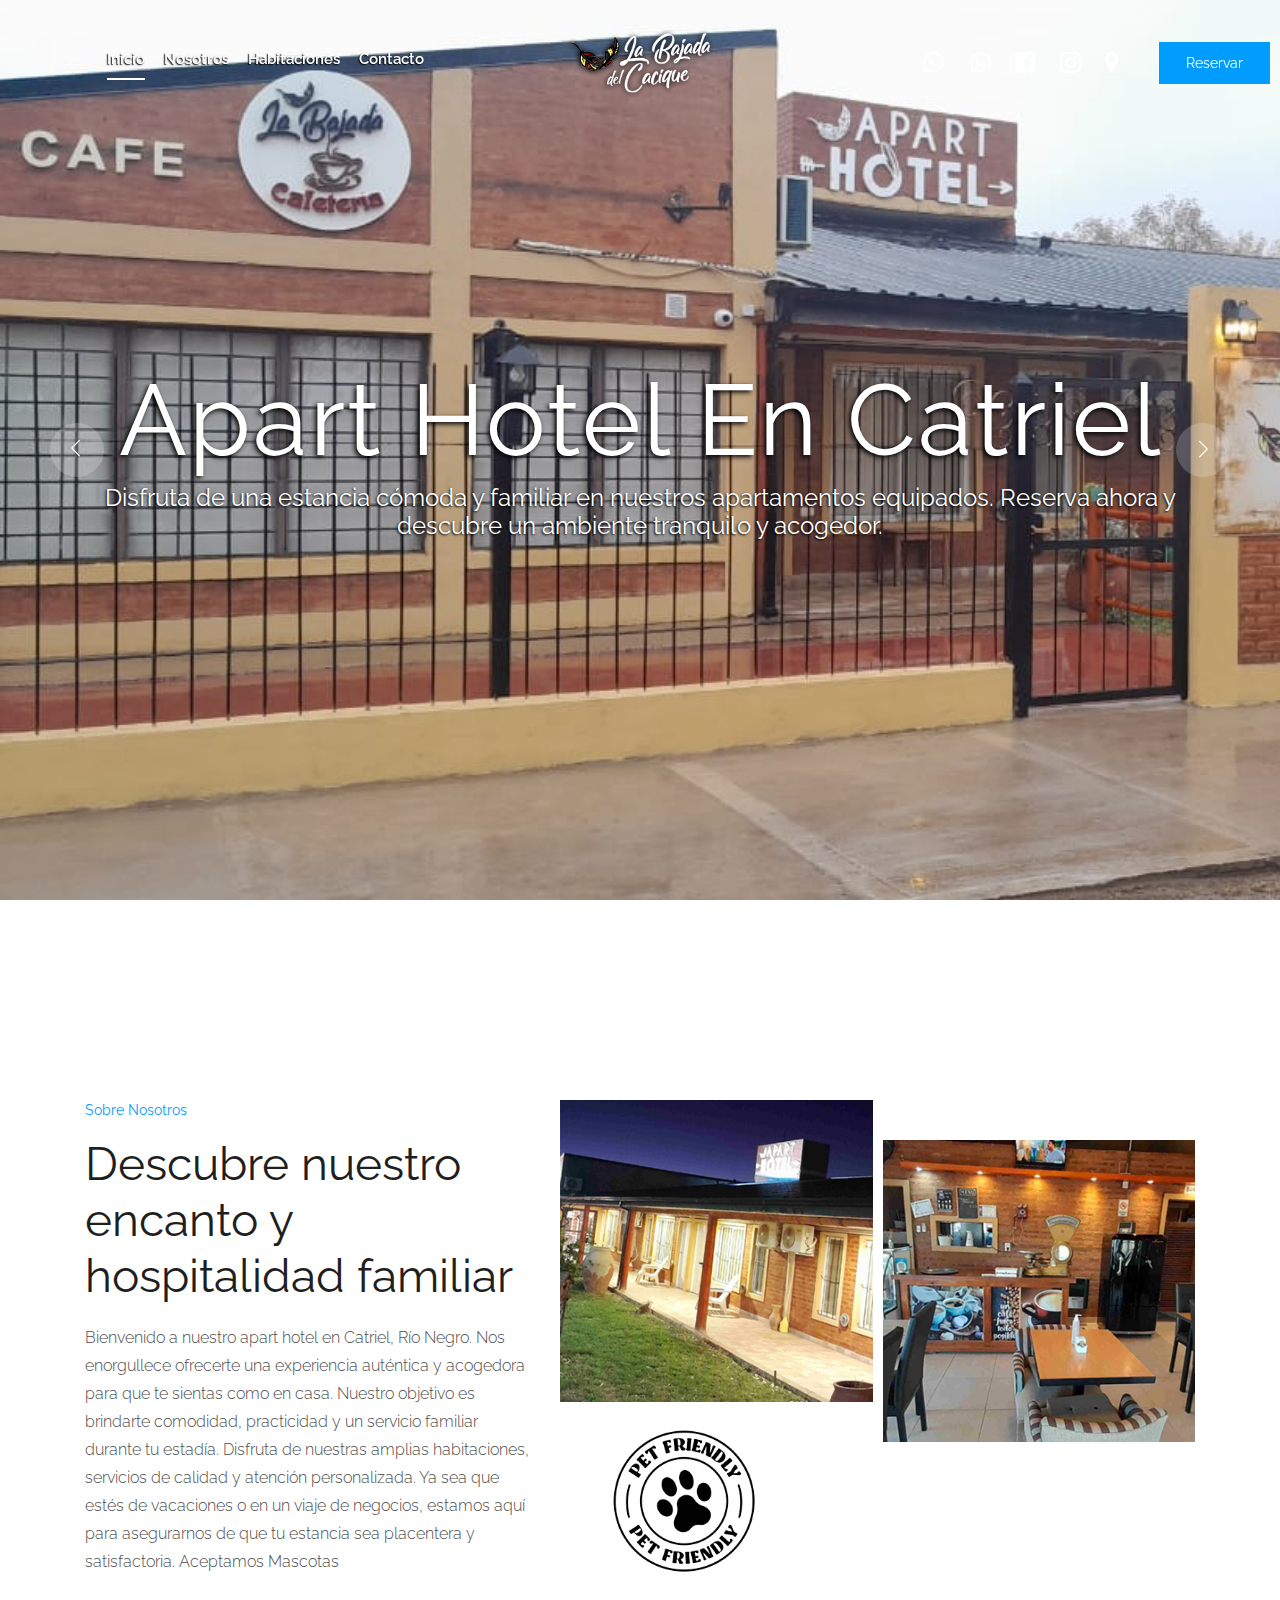
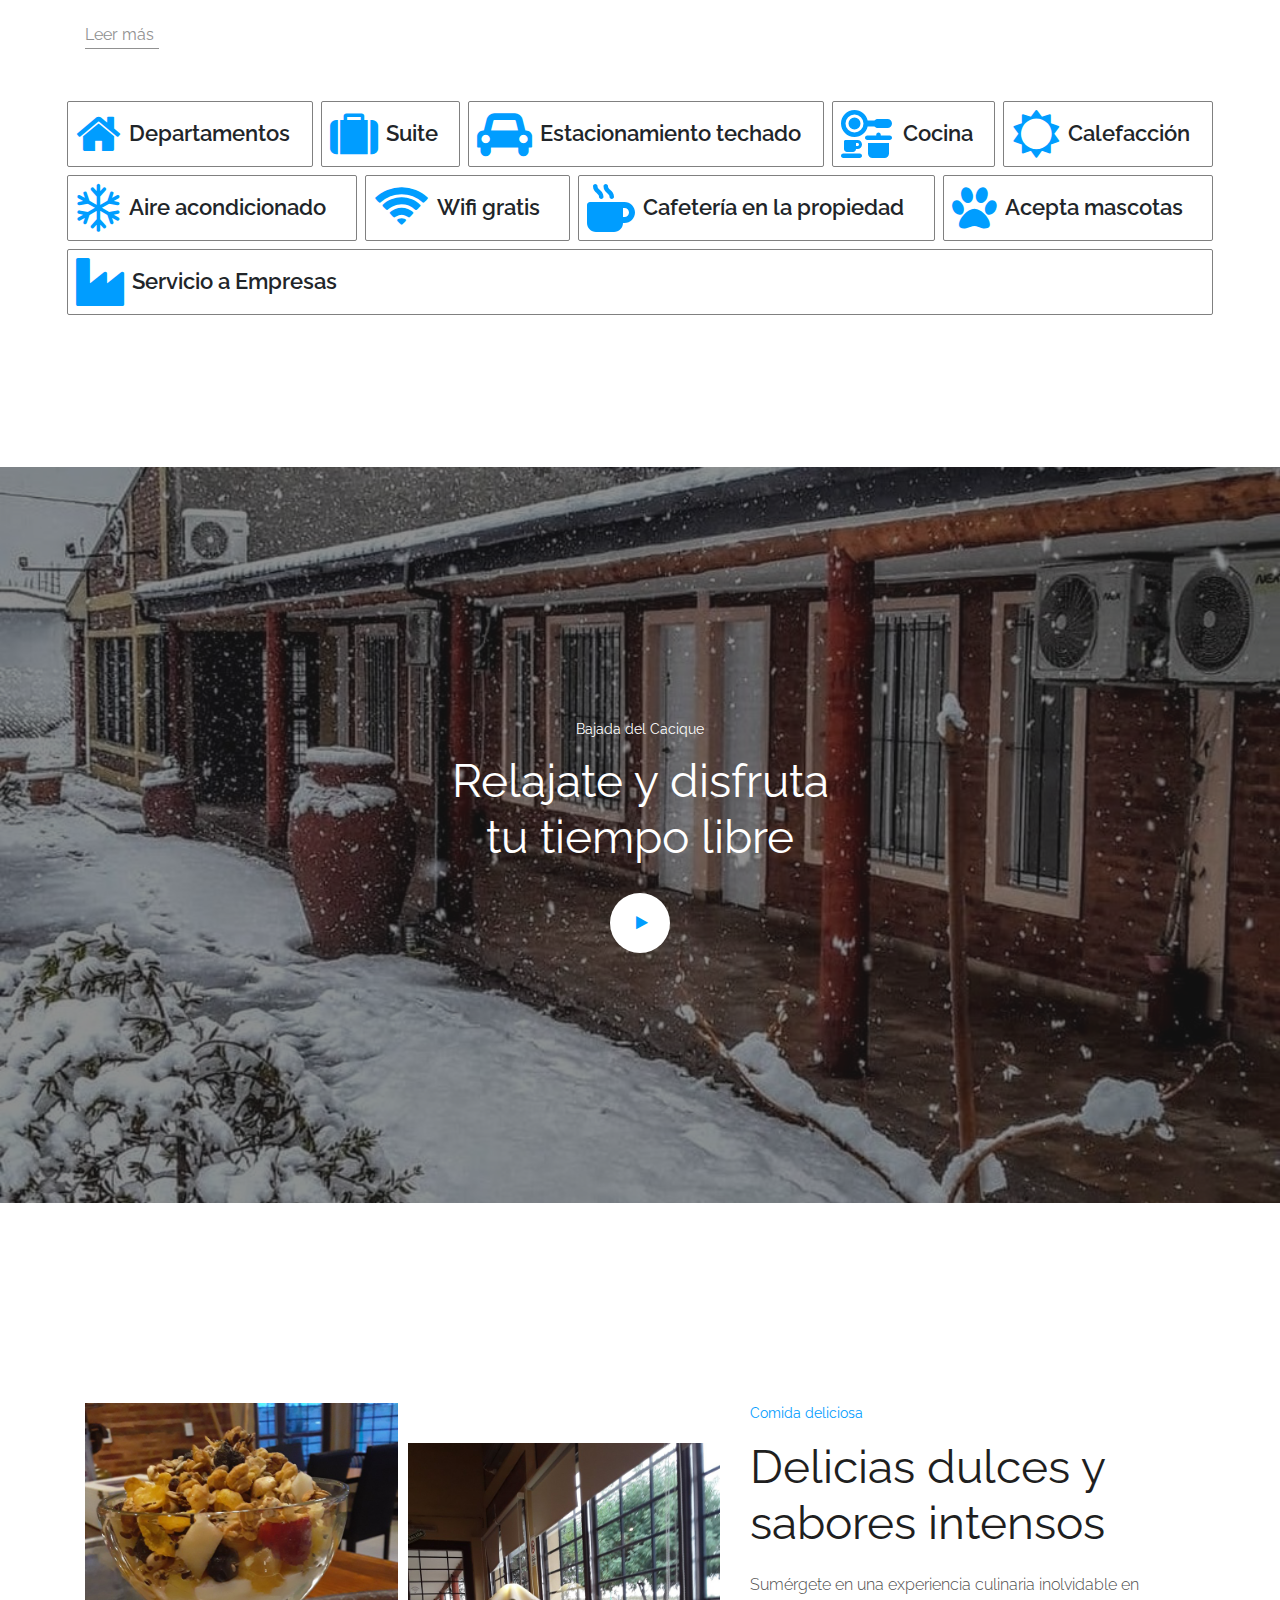
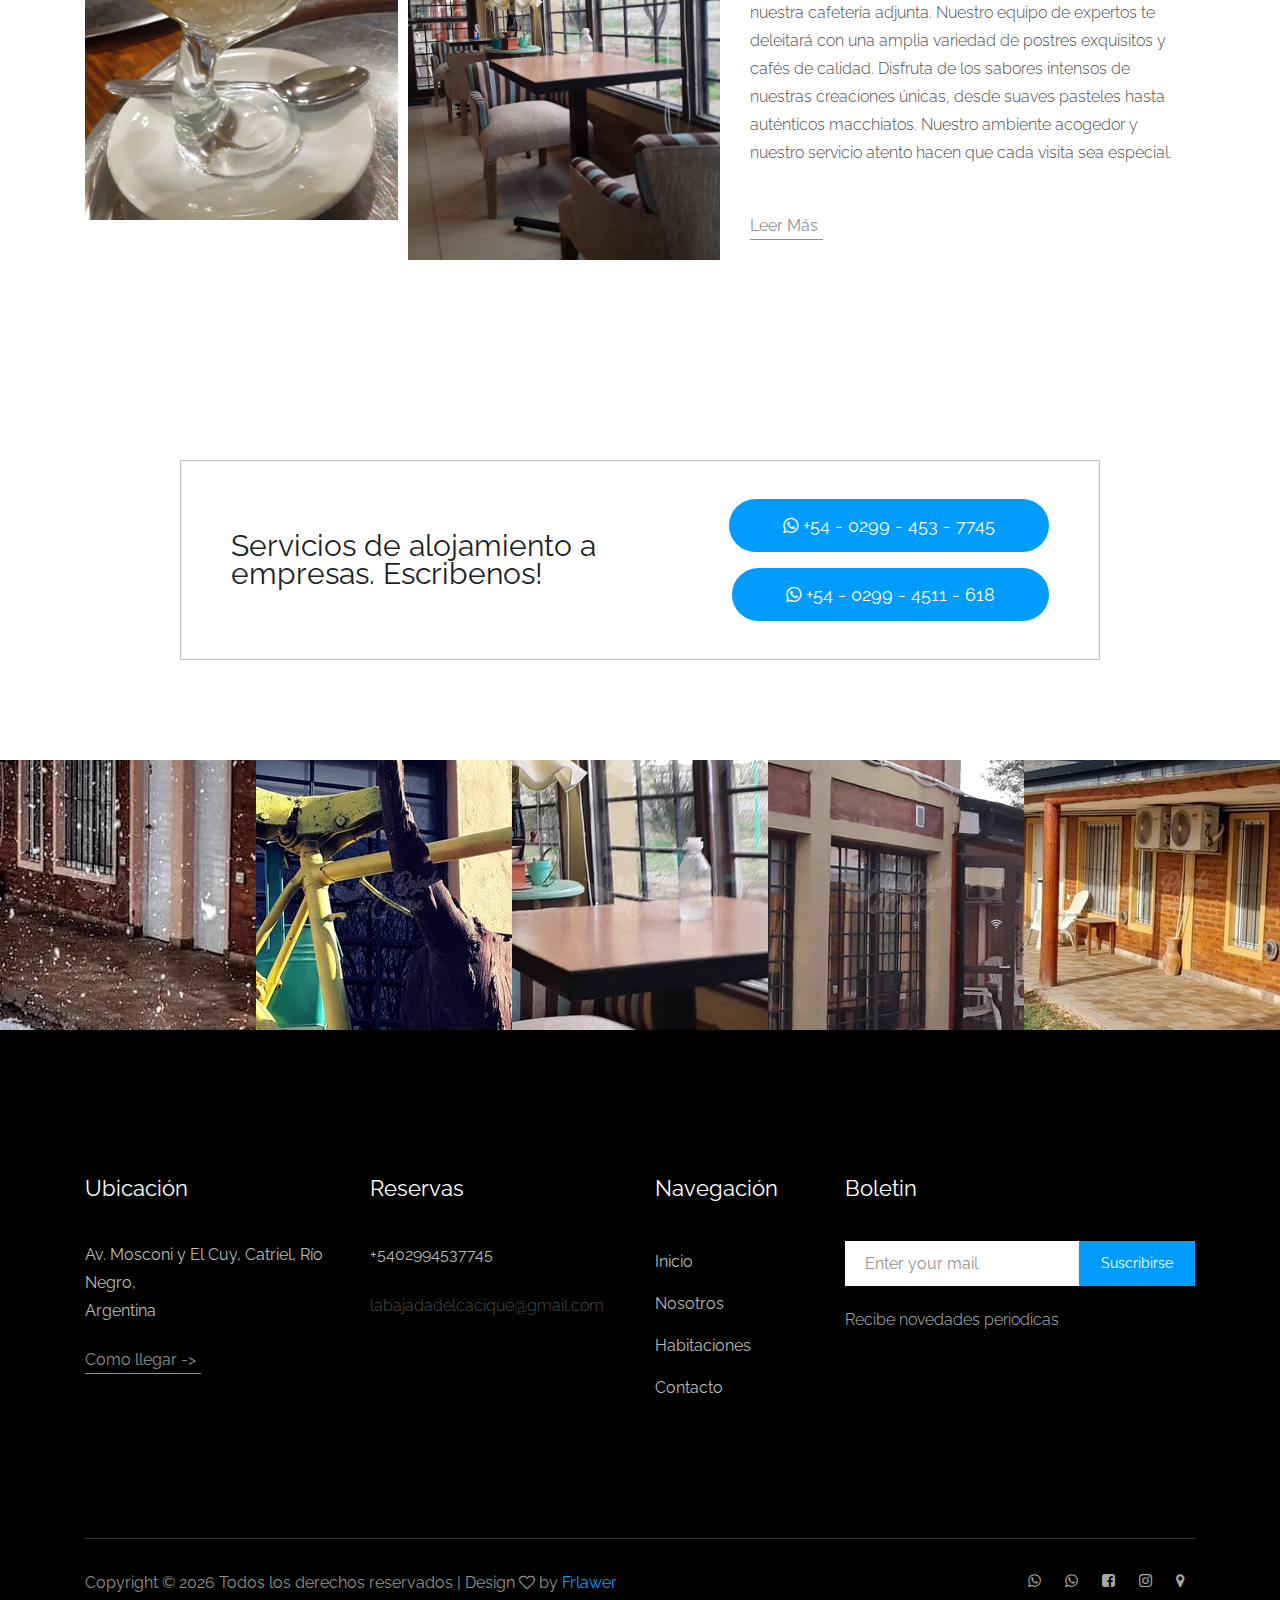
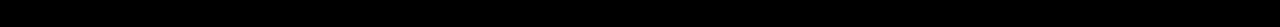
==== index.html @ a54441ac "init commit" ====
<!doctype html>
<html class="no-js" lang="es">

<head>
    <meta charset="utf-8">
    <meta http-equiv="x-ua-compatible" content="ie=edge">
    <title>La Bajada del Cacique</title>
    <meta name="description" content="">
    <meta name="viewport" content="width=device-width, initial-scale=1">

    <!-- <link rel="manifest" href="site.webmanifest"> -->
    <link rel="shortcut icon" type="image/x-icon" href="img/favicon.png">
    <!-- Place favicon.ico in the root directory -->

    <!-- CSS here -->
    <link rel="stylesheet" href="css/bootstrap.min.css">
    <link rel="stylesheet" href="css/owl.carousel.min.css">
    <link rel="stylesheet" href="css/magnific-popup.css">
    <link rel="stylesheet" href="css/font-awesome.min.css">
    <link rel="stylesheet" href="css/themify-icons.css">
    <link rel="stylesheet" href="css/nice-select.css">
    <link rel="stylesheet" href="css/flaticon.css">
    <link rel="stylesheet" href="css/gijgo.css">
    <link rel="stylesheet" href="css/animate.css">
    <link rel="stylesheet" href="css/slicknav.css">
    <link rel="stylesheet" href="css/style.css">
    <!-- <link rel="stylesheet" href="css/responsive.css"> -->
    <!-- Google tag (gtag.js) -->
    <script async src="https://www.googletagmanager.com/gtag/js?id=G-NXLYQQL9XX"></script>
    <script>window.dataLayer = window.dataLayer || []; function gtag() { dataLayer.push(arguments); } gtag('js', new Date()); gtag('config', 'G-NXLYQQL9XX');</script>
</head>

<body>
    <!--[if lte IE 9]>
            <p class="browserupgrade">You are using an <strong>outdated</strong> browser. Please <a href="https://browsehappy.com/">upgrade your browser</a> to improve your experience and security.</p>
        <![endif]-->

    <!-- header-start -->
    <header>
        <div class="header-area ">
            <div id="sticky-header" class="main-header-area">
                <div class="container-fluid p-0">
                    <div class="row align-items-center no-gutters">
                        <div class="col-xl-5 col-lg-6">
                            <div class="main-menu  d-none d-lg-block">
                                <nav>
                                    <ul id="navigation">
                                        <li><a class="active" href="index.html">Inicio</a></li>
                                        <!-- <li><a href="rooms.html">Habitaciones</a></li> -->
                                        <li><a href="nosotros.html">Nosotros</a></li>
                                        <li><a href="habitaciones.html" >Habitaciones</a></li>
                                        <!-- <li><a href="#">Novedades <i class="ti-angle-down"></i></a>
                                            <ul class="submenu">
                                                <li><a href="blog.html">blog</a></li>
                                                <li><a href="single-blog.html">single-blog</a></li>
                                            </ul>
                                        </li> -->
                                        <!-- <li><a href="#">Galeria <i class="ti-angle-down"></i></a>
                                            <ul class="submenu">
                                                <li><a href="elements.html">elements</a></li>
                                            </ul>
                                        </li> -->
                                        <li><a href="contact.html">Contacto</a></li>
                                    </ul>
                                </nav>
                            </div>
                        </div>
                        <div class="col-xl-2 col-lg-2">
                            <div class="logo-img">
                                <a href="index.html">
                                    <img src="img/logo-250.png" alt="" width="150px">
                                </a>
                            </div>
                        </div>
                        <div class="col-xl-5 col-lg-4 d-none d-lg-block">
                            <div class="book_room">
                                <div class="socail_links">
                                    <ul>
                                        <li>
                                            <a href="https://api.whatsapp.com/send?phone=5402994537745&text=Buenas necesito información para reservas."
                                                target="_blank">
                                                <i class="fa fa-whatsapp"></i>
                                            </a>
                                            <a href="https://api.whatsapp.com/send?phone=5402994511618&text=Buenas necesito información para reservas."
                                                target="_blank">
                                                <i class="fa fa-whatsapp"></i>
                                            </a>
                                        </li>
                                        <li>
                                            <a href="https://www.facebook.com/people/APART-HOTEL/100037219611343"
                                                target="_blank">
                                                <i class="fa fa-facebook-square"></i>
                                            </a>
                                        </li>
                                        <li>
                                            <a href="#">
                                                <i class="fa fa-instagram"></i>
                                            </a>
                                        </li>
                                        <li>
                                            <a href="https://goo.gl/maps/ieRozA7V4u4Zqa4Z6" target="_blank">
                                                <i class="fa fa-map-marker"></i>
                                            </a>
                                        </li>
                                    </ul>
                                </div>
                                <div class="book_btn d-none d-lg-block">
                                    <a href="https://api.whatsapp.com/send?phone=5402994537745&text=Buenas necesito información para reservas.">Reservar</a>
                                </div>
                            </div>
                        </div>
                        <div class="col-12">
                            <div class="mobile_menu d-block d-lg-none"></div>
                        </div>
                    </div>
                </div>
            </div>
        </div>
    </header>
    <!-- header-end -->

    <!-- slider_area_start -->
    <div class="slider_area">
        <div class="slider_active owl-carousel">
            <div class="single_slider d-flex align-items-center justify-content-center slider_bg_1">
                <div class="container">
                    <div class="row">
                        <div class="col-xl-12">
                            <div class="slider_text text-center">
                                <h3>Apart Hotel en Catriel</h3>
                                <p>Disfruta de una estancia cómoda y familiar en nuestros apartamentos equipados.
                                    Reserva ahora y descubre un ambiente tranquilo y acogedor.</p>
                            </div>
                        </div>
                    </div>
                </div>
            </div>
            <div class="single_slider  d-flex align-items-center justify-content-center slider_bg_2">
                <div class="container">
                    <div class="row">
                        <div class="col-xl-12">
                            <div class="slider_text text-center">
                                <h3>Cafetería Completa</h3>
                                <p>Relájate y disfruta en nuestra cafetería adjunta. Deliciosos sabores te esperan en un
                                    ambiente acogedor. ¡Ven y déjate consentir!</p>
                            </div>
                        </div>
                    </div>
                </div>
            </div>
            <div class="single_slider  d-flex align-items-center justify-content-center slider_bg_3">
                <div class="container">
                    <div class="row">
                        <div class="col-xl-12">
                            <div class="slider_text text-center">
                                <h3>Estacionamiento propio</h3>
                                <p>Mientras descansas, tu vehiculo descansa también. Tenemos cochera cubierta y segura !
                                </p>
                            </div>
                        </div>
                    </div>
                </div>
            </div>
        </div>
    </div>
    <!-- slider_area_end -->

    <!-- about_area_start -->
    <div class="about_area">
        <div class="container">
            <div class="row">
                <div class="col-xl-5 col-lg-5">
                    <div class="about_info">
                        <div class="section_title mb-20px">
                            <span>Sobre Nosotros</span>
                            <h3>Descubre nuestro encanto y hospitalidad familiar</h3>
                        </div>
                        <p>Bienvenido a nuestro apart hotel en Catriel, Río Negro. Nos enorgullece ofrecerte una
                            experiencia auténtica y acogedora para que te sientas como en casa. Nuestro objetivo es
                            brindarte comodidad, practicidad y un servicio familiar durante tu estadía. Disfruta de
                            nuestras amplias habitaciones, servicios de calidad y atención personalizada. Ya sea que
                            estés de vacaciones o en un viaje de negocios, estamos aquí para asegurarnos de que tu
                            estancia sea placentera y satisfactoria. Aceptamos Mascotas</p>
                        <a href="/nosotros.html" class="line-button">Leer más</a>
                    </div>
                </div>
                <div class="col-xl-7 col-lg-7">
                    <div class="about_thumb d-flex">
                        <div class="img_1">
                            <img src="img/extra/box-001.jpg" alt="">
                        </div>
                        <div class="img_2">
                            <img src="img/extra/box-002.jpg" alt="">
                        </div>
                        <div class="img_3">
                            <img src="img/extra/pet-friendly.png" alt="">
                        </div>
                    </div>
                </div>
            </div>
        </div>
        <div class="container-fluid">

            <div class="row items">

                <div class="item-cts">
                    <div class="icon">
                        <i class="fa fa-home"></i>
                    </div>
                    <div class="">
                        <span class="item-txt">Departamentos</span>
                    </div>
                </div>
                <div class="item-cts">
                    <div class="icon">
                        <i class="fa fa-suitcase"></i>
                    </div>
                    <div class="">
                        <span class="item-txt">Suite</span>
                    </div>
                </div>
                <div class="item-cts">
                    <div class="icon">
                        <i class="fa fa-car"></i>
                    </div>
                    <div class="">
                        <span class="item-txt">Estacionamiento techado</span>
                    </div>
                </div>
                <div class="item-cts">
                    <div class="icon">
                        <svg xmlns="http://www.w3.org/2000/svg" height="1em"
                            viewBox="0 0 576 512"><!--! Font Awesome Free 6.4.2 by @fontawesome - https://fontawesome.com License - https://fontawesome.com/license (Commercial License) Copyright 2023 Fonticons, Inc. -->
                            <style>
                                svg {
                                    fill: #009dff
                                }
                            </style>
                            <path
                                d="M240 144A96 96 0 1 0 48 144a96 96 0 1 0 192 0zm44.4 32C269.9 240.1 212.5 288 144 288C64.5 288 0 223.5 0 144S64.5 0 144 0c68.5 0 125.9 47.9 140.4 112h71.8c8.8-9.8 21.6-16 35.8-16H496c26.5 0 48 21.5 48 48s-21.5 48-48 48H392c-14.2 0-27-6.2-35.8-16H284.4zM144 80a64 64 0 1 1 0 128 64 64 0 1 1 0-128zM400 240c13.3 0 24 10.7 24 24v8h96c13.3 0 24 10.7 24 24s-10.7 24-24 24H280c-13.3 0-24-10.7-24-24s10.7-24 24-24h96v-8c0-13.3 10.7-24 24-24zM288 464V352H512V464c0 26.5-21.5 48-48 48H336c-26.5 0-48-21.5-48-48zM48 320h80 16 32c26.5 0 48 21.5 48 48s-21.5 48-48 48H160c0 17.7-14.3 32-32 32H64c-17.7 0-32-14.3-32-32V336c0-8.8 7.2-16 16-16zm128 64c8.8 0 16-7.2 16-16s-7.2-16-16-16H160v32h16zM24 464H200c13.3 0 24 10.7 24 24s-10.7 24-24 24H24c-13.3 0-24-10.7-24-24s10.7-24 24-24z" />
                        </svg>
                    </div>
                    <div class="">
                        <span class="item-txt">Cocina</span>
                    </div>
                </div>
                <div class="item-cts">
                    <div class="icon">
                        <i class="fa fa-sun-o"></i>
                    </div>
                    <div class="">
                        <span class="item-txt">Calefacción</span>
                    </div>
                </div>
                <div class="item-cts">
                    <div class="icon">
                        <i class="fa fa-snowflake-o"></i>
                    </div>
                    <div class="">
                        <span class="item-txt">Aire acondicionado</span>
                    </div>
                </div>
                <div class="item-cts">
                    <div class="icon">
                        <i class="fa fa-wifi"></i>
                    </div>
                    <div class="">
                        <span class="item-txt">Wifi gratis
                        </span>
                    </div>
                </div>
                <div class="item-cts">
                    <div class="icon">
                        <svg xmlns="http://www.w3.org/2000/svg" height="1em"
                            viewBox="0 0 512 512"><!--! Font Awesome Free 6.4.2 by @fontawesome - https://fontawesome.com License - https://fontawesome.com/license (Commercial License) Copyright 2023 Fonticons, Inc. -->
                            <path
                                d="M88 0C74.7 0 64 10.7 64 24c0 38.9 23.4 59.4 39.1 73.1l1.1 1C120.5 112.3 128 119.9 128 136c0 13.3 10.7 24 24 24s24-10.7 24-24c0-38.9-23.4-59.4-39.1-73.1l-1.1-1C119.5 47.7 112 40.1 112 24c0-13.3-10.7-24-24-24zM32 192c-17.7 0-32 14.3-32 32V416c0 53 43 96 96 96H288c53 0 96-43 96-96h16c61.9 0 112-50.1 112-112s-50.1-112-112-112H352 32zm352 64h16c26.5 0 48 21.5 48 48s-21.5 48-48 48H384V256zM224 24c0-13.3-10.7-24-24-24s-24 10.7-24 24c0 38.9 23.4 59.4 39.1 73.1l1.1 1C232.5 112.3 240 119.9 240 136c0 13.3 10.7 24 24 24s24-10.7 24-24c0-38.9-23.4-59.4-39.1-73.1l-1.1-1C231.5 47.7 224 40.1 224 24z" />
                        </svg>
                    </div>
                    <div class="">
                        <span class="item-txt">Cafetería en la propiedad</span>
                    </div>
                </div>
                <div class="item-cts">
                    <div class="icon">
                        <i class="fa fa-paw"></i>
                    </div>
                    <div class="">
                        <span class="item-txt">Acepta mascotas</span>
                    </div>
                </div>
                <div class="item-cts">
                    <div class="icon">
                        <i class="fa fa-industry"></i>
                    </div>
                    <div class="">
                        <span class="item-txt">Servicio a Empresas</span>
                    </div>
                </div>
            </div>
        </div>
    </div>
    <!-- about_area_end -->


    <!-- video_area_start -->
    <div class="video_area video_bg overlay">
        <div class="video_area_inner text-center">
            <span>Bajada del Cacique</span>
            <h3>Relajate y disfruta <br>
                tu tiempo libre </h3>
            <a href="https://bit.ly/labajadadelcacique" class="video_btn popup-video">
                <i class="fa fa-play"></i>
            </a>
        </div>
    </div>
    <!-- video_area_end -->

    <!-- about_area_start -->
    <div class="about_area">
        <div class="container">
            <div class="row">
                <div class="col-xl-7 col-lg-7">
                    <div class="about_thumb2 d-flex">
                        <div class="img_1">
                            <img src="img/extra/img-fb004.jpg" alt="">
                        </div>
                        <div class="img_2">
                            <img src="img/extra/img-fb003.jpg" alt="">
                        </div>
                    </div>
                </div>
                <div class="col-xl-5 col-lg-5">
                    <div class="about_info">
                        <div class="section_title mb-20px">
                            <span>Comida deliciosa</span>
                            <h3>Delicias dulces y sabores intensos</h3>
                        </div>
                        <p>Sumérgete en una experiencia culinaria inolvidable en nuestra cafetería adjunta. Nuestro
                            equipo de expertos te deleitará con una amplia variedad de postres exquisitos y cafés de
                            calidad. Disfruta de los sabores intensos de nuestras creaciones únicas, desde suaves
                            pasteles hasta auténticos macchiatos. Nuestro ambiente acogedor y nuestro servicio atento
                            hacen que cada visita sea especial.</p>
                        <a href="#" class="line-button">Leer Más</a>
                    </div>
                </div>
            </div>
        </div>
    </div>
    <!-- about_area_end -->

    <!-- offers_area_start 
    <div class="offers_area">
        <div class="container">
            <div class="row">
                <div class="col-xl-12">
                    <div class="section_title text-center mb-100">
                        <span>Solicita tu reserva</span>
                        <h3>Consultar por descuentos</h3>
                    </div>
                </div>
            </div>
            <div class="row">
                <div class="col-xl-4 col-md-4">
                    <div class="single_offers">
                        <div class="about_thumb">
                            <img src="img/extra/box-001.jpg" alt="">
                        </div>
                        <h3>Up to 35% savings on Club <br>
                            rooms and Suites</h3>
                        <ul>
                            <li>Luxaries condition</li>
                            <li>3 Adults & 2 Children size</li>
                            <li>Sea view side</li>
                        </ul>
                        <a href="#" class="book_now">book now</a>
                    </div>
                </div>
                <div class="col-xl-4 col-md-4">
                    <div class="single_offers">
                        <div class="about_thumb">
                            <img src="img/extra/box-002.jpg" alt="">
                        </div>
                        <h3>Up to 35% savings on Club <br>
                            rooms and Suites</h3>
                        <ul>
                            <li>Luxaries condition</li>
                            <li>3 Adults & 2 Children size</li>
                            <li>Sea view side</li>
                        </ul>
                        <a href="#" class="book_now">book now</a>
                    </div>
                </div>
                <div class="col-xl-4 col-md-4">
                    <div class="single_offers">
                        <div class="about_thumb">
                            <img src="img/extra/box-003.jpg" alt="">
                        </div>
                        <h3>Up to 35% savings on Club <br>
                            rooms and Suites</h3>
                        <ul>
                            <li>Luxaries condition</li>
                            <li>3 Adults & 2 Children size</li>
                            <li>Sea view side</li>
                        </ul>
                        <a href="#" class="book_now">book now</a>
                    </div>
                </div>
            </div>
        </div>
    </div>
    offers_area_end
    
    features_room_startt
    <div class="features_room">
        <div class="container">
            <div class="row">
                <div class="col-xl-12">
                    <div class="section_title text-center mb-100">
                        <span>Habitaciones</span>
                        <h3>Elige una habitación</h3>
                    </div>
                </div>
            </div>
        </div>
        <div class="rooms_here">
            <div class="single_rooms">
                <div class="room_thumb">
                    <img src="img\full\img-suites-018.jpg" alt="">
                    <div class="room_heading d-flex justify-content-between align-items-center">
                        <div class="room_heading_inner">
                            <span>From $250/night</span>
                            <h3>Superior Room</h3>
                        </div>
                        <a href="#" class="line-button">book now</a>
                    </div>
                </div>
            </div>
            <div class="single_rooms">
                <div class="room_thumb">
                    <img src="img\full\img-suites-018.jpg" alt="">
                    <div class="room_heading d-flex justify-content-between align-items-center">
                        <div class="room_heading_inner">
                            <span>From $250/night</span>
                            <h3>Deluxe Room</h3>
                        </div>
                        <a href="#" class="line-button">book now</a>
                    </div>
                </div>
            </div>
            <div class="single_rooms">
                <div class="room_thumb">
                    <img src="img\full\img-suites-018.jpg" alt="">
                    <div class="room_heading d-flex justify-content-between align-items-center">
                        <div class="room_heading_inner">
                            <span>From $250/night</span>
                            <h3>Signature Room</h3>
                        </div>
                        <a href="#" class="line-button">book now</a>
                    </div>
                </div>
            </div>
            <div class="single_rooms">
                <div class="room_thumb">
                    <img src="img\full\img-suites-018.jpg" alt="">
                    <div class="room_heading d-flex justify-content-between align-items-center">
                        <div class="room_heading_inner">
                            <span>From $250/night</span>
                            <h3>Couple Room</h3>
                        </div>
                        <a href="#" class="line-button">book now</a>
                    </div>
                </div>
            </div>
        </div>
    </div>
     features_room_end -->

    <!-- forQuery_start -->
    <div class="forQuery">
        <div class="container">
            <div class="row">
                <div class="col-xl-10 offset-xl-1 col-md-12">
                    <div class="Query_border">
                        <div class="row align-items-center justify-content-center">
                            <div class="col-xl-6 col-md-6">
                                <div class="Query_text">
                                    <p>Servicios de alojamiento a empresas. Escribenos!</p>
                                </div>
                            </div>
                            <div class="col-xl-6 col-md-6">
                                <div class="phone_num">
                                    <a href="https://api.whatsapp.com/send?phone=5402994537745&text=Buenas necesito información para reservas."
                                        target="_blank">
                                        <i class="fa fa-whatsapp"></i>
                                        <span class="mobile_no">+54 - 0299 - 453 - 7745</span>
                                    </a>
                                </div>
                                <div class="phone_num mt-3">
                                    <a href="https://api.whatsapp.com/send?phone=5402994511618&text=Buenas necesito información para reservas."
                                        target="_blank">
                                        <i class="fa fa-whatsapp"></i>
                                        <span class="mobile_no">+54 - 0299 - 4511 - 618</span>
                                    </a>
                                </div>
                            </div>
                        </div>
                    </div>
                </div>
            </div>
        </div>
    </div>
    <!-- forQuery_end-->

    <!-- instragram_area_start -->
    <div class="instragram_area">
        <div class="single_instagram">
            <img src="img/extra/img-fb001.jpg" alt="">
            <div class="ovrelay">
                <a href="#">
                    <i class="fa fa-instagram"></i>
                </a>
            </div>
        </div>
        <div class="single_instagram">
            <img src="img/extra/img-fb002.jpg" alt="">
            <div class="ovrelay">
                <a href="#">
                    <i class="fa fa-instagram"></i>
                </a>
            </div>
        </div>
        <div class="single_instagram">
            <img src="img/extra/img-fb003.jpg" alt="">
            <div class="ovrelay">
                <a href="#">
                    <i class="fa fa-instagram"></i>
                </a>
            </div>
        </div>
        <div class="single_instagram">
            <img src="img/extra/img-fb011.jpg" alt="">
            <div class="ovrelay">
                <a href="#">
                    <i class="fa fa-instagram"></i>
                </a>
            </div>
        </div>
        <div class="single_instagram">
            <img src="img/extra/img-fb020.jpg" alt="">
            <div class="ovrelay">
                <a href="#">
                    <i class="fa fa-instagram"></i>
                </a>
            </div>
        </div>
    </div>
    <!-- instragram_area_end -->

    <!-- footer -->
    <footer class="footer">
        <div class="footer_top">
            <div class="container">
                <div class="row">
                    <div class="col-xl-3 col-md-6 col-lg-3">
                        <div class="footer_widget">
                            <h3 class="footer_title">
                                Ubicación
                            </h3>
                            <p class="footer_text"> Av. Mosconi y El Cuy, Catriel, Río Negro, <br>
                                Argentina</p>
                            <a href="https://goo.gl/maps/ieRozA7V4u4Zqa4Z6" class="line-button">Como llegar -></a>
                        </div>
                    </div>
                    <div class="col-xl-3 col-md-6 col-lg-3">
                        <div class="footer_widget">
                            <h3 class="footer_title">
                                Reservas
                            </h3>
                            <p class="footer_text">+5402994537745</p>
                            <p>labajadadelcacique@gmail.com</p>
                        </div>
                    </div>
                    <div class="col-xl-2 col-md-6 col-lg-2">
                        <div class="footer_widget">
                            <h3 class="footer_title">
                                Navegación
                            </h3>
                            <ul>
                                <li><a href="/">Inicio</a></li>
                                <li><a href="/nosotros.html">Nosotros</a></li>
                                <li><a href="/habitaciones.html">Habitaciones</a></li>
                                <li><a href="/contact.html">Contacto</a></li>
                            </ul>
                        </div>
                    </div>
                    <div class="col-xl-4 col-md-6 col-lg-4">
                        <div class="footer_widget">
                            <h3 class="footer_title">
                                Boletin
                            </h3>
                            <form action="#" class="newsletter_form">
                                <input type="text" placeholder="Enter your mail">
                                <button type="submit">Suscribirse</button>
                            </form>
                            <p class="newsletter_text">Recibe novedades periodicas</p>
                        </div>
                    </div>
                </div>
            </div>
        </div>
        <div class="copy-right_text">
            <div class="container">
                <div class="footer_border"></div>
                <div class="row">
                    <div class="col-xl-8 col-md-7 col-lg-9">
                        <p class="copy_right">
                            <!-- Link back to Colorlib can't be removed. Template is licensed under CC BY 3.0. -->
                            Copyright &copy;
                            <script>document.write(new Date().getFullYear());</script> Todos los derechos reservados |
                            Design <i class="fa fa-heart-o" aria-hidden="true"></i> by <a href="http://frlawer.com.ar"
                                target="_blank">Frlawer</a>
                            <!-- Link back to Colorlib can't be removed. Template is licensed under CC BY 3.0. -->
                    </div>
                    <div class="col-xl-4 col-md-5 col-lg-3">
                        <div class="socail_links">
                            <ul>
                                <li>
                                    <a href="https://api.whatsapp.com/send?phone=5402994537745&text=Buenas necesito información para reservas."
                                        target="_blank">
                                        <i class="fa fa-whatsapp"></i>
                                    </a>
                                    <a href="https://api.whatsapp.com/send?phone=5402994511618&text=Buenas necesito información para reservas."
                                        target="_blank">
                                        <i class="fa fa-whatsapp"></i>
                                    </a>

                                </li>
                                <li>
                                    <a href="https://www.facebook.com/people/APART-HOTEL/100037219611343">
                                        <i class="fa fa-facebook-square"></i>
                                    </a>
                                </li>
                                <li>
                                    <a href="#">
                                        <i class="fa fa-instagram"></i>
                                    </a>
                                </li>
                                <li>
                                    <a href="https://goo.gl/maps/ieRozA7V4u4Zqa4Z6" target="_blank">
                                        <i class="fa fa-map-marker"></i>
                                    </a>
                                </li>
                            </ul>
                        </div>
                    </div>
                </div>
            </div>
        </div>
    </footer>

    <!-- link that opens popup -->

    <!-- JS here -->
    <script src="js/vendor/modernizr-3.5.0.min.js"></script>
    <script src="js/vendor/jquery-1.12.4.min.js"></script>
    <script src="js/popper.min.js"></script>
    <script src="js/bootstrap.min.js"></script>
    <script src="js/owl.carousel.min.js"></script>
    <script src="js/isotope.pkgd.min.js"></script>
    <script src="js/ajax-form.js"></script>
    <script src="js/waypoints.min.js"></script>
    <script src="js/jquery.counterup.min.js"></script>
    <script src="js/imagesloaded.pkgd.min.js"></script>
    <script src="js/scrollIt.js"></script>
    <script src="js/jquery.scrollUp.min.js"></script>
    <script src="js/wow.min.js"></script>
    <script src="js/nice-select.min.js"></script>
    <script src="js/jquery.slicknav.min.js"></script>
    <script src="js/jquery.magnific-popup.min.js"></script>
    <script src="js/plugins.js"></script>
    <script src="js/gijgo.min.js"></script>

    <!--contact js-->
    <script src="js/contact.js"></script>
    <script src="js/jquery.ajaxchimp.min.js"></script>
    <script src="js/jquery.form.js"></script>
    <script src="js/jquery.validate.min.js"></script>
    <script src="js/mail-script.js"></script>

    <script src="js/main.js"></script>
    <script>
        $('#datepicker').datepicker({
            iconsLibrary: 'fontawesome',
            icons: {
                rightIcon: '<span class="fa fa-caret-down"></span>'
            }
        });
        $('#datepicker2').datepicker({
            iconsLibrary: 'fontawesome',
            icons: {
                rightIcon: '<span class="fa fa-caret-down"></span>'
            }

        });
    </script>



</body>

</html>
---- css/themify-icons.css ----
@font-face {
	font-family: 'themify';
	src:url('../fonts/themify.eot?-fvbane');
	src:url('../fonts/themify.eot?#iefix-fvbane') format('embedded-opentype'),
		url('../fonts/themify.woff?-fvbane') format('woff'),
		url('../fonts/themify.ttf?-fvbane') format('truetype'),
		url('../fonts/themify.svg?-fvbane#themify') format('svg');
	font-weight: normal;
	font-style: normal;
}

[class^="ti-"], [class*=" ti-"] {
	font-family: 'themify';
	/* speak: none; */
	font-style: normal;
	font-weight: normal;
	font-variant: normal;
	text-transform: none;
	line-height: 1;

	/* Better Font Rendering =========== */
	-webkit-font-smoothing: antialiased;
	-moz-osx-font-smoothing: grayscale;
}

.ti-wand:before {
	content: "\e600";
}
.ti-volume:before {
	content: "\e601";
}
.ti-user:before {
	content: "\e602";
}
.ti-unlock:before {
	content: "\e603";
}
.ti-unlink:before {
	content: "\e604";
}
.ti-trash:before {
	content: "\e605";
}
.ti-thought:before {
	content: "\e606";
}
.ti-target:before {
	content: "\e607";
}
.ti-tag:before {
	content: "\e608";
}
.ti-tablet:before {
	content: "\e609";
}
.ti-star:before {
	content: "\e60a";
}
.ti-spray:before {
	content: "\e60b";
}
.ti-signal:before {
	content: "\e60c";
}
.ti-shopping-cart:before {
	content: "\e60d";
}
.ti-shopping-cart-full:before {
	content: "\e60e";
}
.ti-settings:before {
	content: "\e60f";
}
.ti-search:before {
	content: "\e610";
}
.ti-zoom-in:before {
	content: "\e611";
}
.ti-zoom-out:before {
	content: "\e612";
}
.ti-cut:before {
	content: "\e613";
}
.ti-ruler:before {
	content: "\e614";
}
.ti-ruler-pencil:before {
	content: "\e615";
}
.ti-ruler-alt:before {
	content: "\e616";
}
.ti-bookmark:before {
	content: "\e617";
}
.ti-bookmark-alt:before {
	content: "\e618";
}
.ti-reload:before {
	content: "\e619";
}
.ti-plus:before {
	content: "\e61a";
}
.ti-pin:before {
	content: "\e61b";
}
.ti-pencil:before {
	content: "\e61c";
}
.ti-pencil-alt:before {
	content: "\e61d";
}
.ti-paint-roller:before {
	content: "\e61e";
}
.ti-paint-bucket:before {
	content: "\e61f";
}
.ti-na:before {
	content: "\e620";
}
.ti-mobile:before {
	content: "\e621";
}
.ti-minus:before {
	content: "\e622";
}
.ti-medall:before {
	content: "\e623";
}
.ti-medall-alt:before {
	content: "\e624";
}
.ti-marker:before {
	content: "\e625";
}
.ti-marker-alt:before {
	content: "\e626";
}
.ti-arrow-up:before {
	content: "\e627";
}
.ti-arrow-right:before {
	content: "\e628";
}
.ti-arrow-left:before {
	content: "\e629";
}
.ti-arrow-down:before {
	content: "\e62a";
}
.ti-lock:before {
	content: "\e62b";
}
.ti-location-arrow:before {
	content: "\e62c";
}
.ti-link:before {
	content: "\e62d";
}
.ti-layout:before {
	content: "\e62e";
}
.ti-layers:before {
	content: "\e62f";
}
.ti-layers-alt:before {
	content: "\e630";
}
.ti-key:before {
	content: "\e631";
}
.ti-import:before {
	content: "\e632";
}
.ti-image:before {
	content: "\e633";
}
.ti-heart:before {
	content: "\e634";
}
.ti-heart-broken:before {
	content: "\e635";
}
.ti-hand-stop:before {
	content: "\e636";
}
.ti-hand-open:before {
	content: "\e637";
}
.ti-hand-drag:before {
	content: "\e638";
}
.ti-folder:before {
	content: "\e639";
}
.ti-flag:before {
	content: "\e63a";
}
.ti-flag-alt:before {
	content: "\e63b";
}
.ti-flag-alt-2:before {
	content: "\e63c";
}
.ti-eye:before {
	content: "\e63d";
}
.ti-export:before {
	content: "\e63e";
}
.ti-exchange-vertical:before {
	content: "\e63f";
}
.ti-desktop:before {
	content: "\e640";
}
.ti-cup:before {
	content: "\e641";
}
.ti-crown:before {
	content: "\e642";
}
.ti-comments:before {
	content: "\e643";
}
.ti-comment:before {
	content: "\e644";
}
.ti-comment-alt:before {
	content: "\e645";
}
.ti-close:before {
	content: "\e646";
}
.ti-clip:before {
	content: "\e647";
}
.ti-angle-up:before {
	content: "\e648";
}
.ti-angle-right:before {
	content: "\e649";
}
.ti-angle-left:before {
	content: "\e64a";
}
.ti-angle-down:before {
	content: "\e64b";
}
.ti-check:before {
	content: "\e64c";
}
.ti-check-box:before {
	content: "\e64d";
}
.ti-camera:before {
	content: "\e64e";
}
.ti-announcement:before {
	content: "\e64f";
}
.ti-brush:before {
	content: "\e650";
}
.ti-briefcase:before {
	content: "\e651";
}
.ti-bolt:before {
	content: "\e652";
}
.ti-bolt-alt:before {
	content: "\e653";
}
.ti-blackboard:before {
	content: "\e654";
}
.ti-bag:before {
	content: "\e655";
}
.ti-move:before {
	content: "\e656";
}
.ti-arrows-vertical:before {
	content: "\e657";
}
.ti-arrows-horizontal:before {
	content: "\e658";
}
.ti-fullscreen:before {
	content: "\e659";
}
.ti-arrow-top-right:before {
	content: "\e65a";
}
.ti-arrow-top-left:before {
	content: "\e65b";
}
.ti-arrow-circle-up:before {
	content: "\e65c";
}
.ti-arrow-circle-right:before {
	content: "\e65d";
}
.ti-arrow-circle-left:before {
	content: "\e65e";
}
.ti-arrow-circle-down:before {
	content: "\e65f";
}
.ti-angle-double-up:before {
	content: "\e660";
}
.ti-angle-double-right:before {
	content: "\e661";
}
.ti-angle-double-left:before {
	content: "\e662";
}
.ti-angle-double-down:before {
	content: "\e663";
}
.ti-zip:before {
	content: "\e664";
}
.ti-world:before {
	content: "\e665";
}
.ti-wheelchair:before {
	content: "\e666";
}
.ti-view-list:before {
	content: "\e667";
}
.ti-view-list-alt:before {
	content: "\e668";
}
.ti-view-grid:before {
	content: "\e669";
}
.ti-uppercase:before {
	content: "\e66a";
}
.ti-upload:before {
	content: "\e66b";
}
.ti-underline:before {
	content: "\e66c";
}
.ti-truck:before {
	content: "\e66d";
}
.ti-timer:before {
	content: "\e66e";
}
.ti-ticket:before {
	content: "\e66f";
}
.ti-thumb-up:before {
	content: "\e670";
}
.ti-thumb-down:before {
	content: "\e671";
}
.ti-text:before {
	content: "\e672";
}
.ti-stats-up:before {
	content: "\e673";
}
.ti-stats-down:before {
	content: "\e674";
}
.ti-split-v:before {
	content: "\e675";
}
.ti-split-h:before {
	content: "\e676";
}
.ti-smallcap:before {
	content: "\e677";
}
.ti-shine:before {
	content: "\e678";
}
.ti-shift-right:before {
	content: "\e679";
}
.ti-shift-left:before {
	content: "\e67a";
}
.ti-shield:before {
	content: "\e67b";
}
.ti-notepad:before {
	content: "\e67c";
}
.ti-server:before {
	content: "\e67d";
}
.ti-quote-right:before {
	content: "\e67e";
}
.ti-quote-left:before {
	content: "\e67f";
}
.ti-pulse:before {
	content: "\e680";
}
.ti-printer:before {
	content: "\e681";
}
.ti-power-off:before {
	content: "\e682";
}
.ti-plug:before {
	content: "\e683";
}
.ti-pie-chart:before {
	content: "\e684";
}
.ti-paragraph:before {
	content: "\e685";
}
.ti-panel:before {
	content: "\e686";
}
.ti-package:before {
	content: "\e687";
}
.ti-music:before {
	content: "\e688";
}
.ti-music-alt:before {
	content: "\e689";
}
.ti-mouse:before {
	content: "\e68a";
}
.ti-mouse-alt:before {
	content: "\e68b";
}
.ti-money:before {
	content: "\e68c";
}
.ti-microphone:before {
	content: "\e68d";
}
.ti-menu:before {
	content: "\e68e";
}
.ti-menu-alt:before {
	content: "\e68f";
}
.ti-map:before {
	content: "\e690";
}
.ti-map-alt:before {
	content: "\e691";
}
.ti-loop:before {
	content: "\e692";
}
.ti-location-pin:before {
	content: "\e693";
}
.ti-list:before {
	content: "\e694";
}
.ti-light-bulb:before {
	content: "\e695";
}
.ti-Italic:before {
	content: "\e696";
}
.ti-info:before {
	content: "\e697";
}
.ti-infinite:before {
	content: "\e698";
}
.ti-id-badge:before {
	content: "\e699";
}
.ti-hummer:before {
	content: "\e69a";
}
.ti-home:before {
	content: "\e69b";
}
.ti-help:before {
	content: "\e69c";
}
.ti-headphone:before {
	content: "\e69d";
}
.ti-harddrives:before {
	content: "\e69e";
}
.ti-harddrive:before {
	content: "\e69f";
}
.ti-gift:before {
	content: "\e6a0";
}
.ti-game:before {
	content: "\e6a1";
}
.ti-filter:before {
	content: "\e6a2";
}
.ti-files:before {
	content: "\e6a3";
}
.ti-file:before {
	content: "\e6a4";
}
.ti-eraser:before {
	content: "\e6a5";
}
.ti-envelope:before {
	content: "\e6a6";
}
.ti-download:before {
	content: "\e6a7";
}
.ti-direction:before {
	content: "\e6a8";
}
.ti-direction-alt:before {
	content: "\e6a9";
}
.ti-dashboard:before {
	content: "\e6aa";
}
.ti-control-stop:before {
	content: "\e6ab";
}
.ti-control-shuffle:before {
	content: "\e6ac";
}
.ti-control-play:before {
	content: "\e6ad";
}
.ti-control-pause:before {
	content: "\e6ae";
}
.ti-control-forward:before {
	content: "\e6af";
}
.ti-control-backward:before {
	content: "\e6b0";
}
.ti-cloud:before {
	content: "\e6b1";
}
.ti-cloud-up:before {
	content: "\e6b2";
}
.ti-cloud-down:before {
	content: "\e6b3";
}
.ti-clipboard:before {
	content: "\e6b4";
}
.ti-car:before {
	content: "\e6b5";
}
.ti-calendar:before {
	content: "\e6b6";
}
.ti-book:before {
	content: "\e6b7";
}
.ti-bell:before {
	content: "\e6b8";
}
.ti-basketball:before {
	content: "\e6b9";
}
.ti-bar-chart:before {
	content: "\e6ba";
}
.ti-bar-chart-alt:before {
	content: "\e6bb";
}
.ti-back-right:before {
	content: "\e6bc";
}
.ti-back-left:before {
	content: "\e6bd";
}
.ti-arrows-corner:before {
	content: "\e6be";
}
.ti-archive:before {
	content: "\e6bf";
}
.ti-anchor:before {
	content: "\e6c0";
}
.ti-align-right:before {
	content: "\e6c1";
}
.ti-align-left:before {
	content: "\e6c2";
}
.ti-align-justify:before {
	content: "\e6c3";
}
.ti-align-center:before {
	content: "\e6c4";
}
.ti-alert:before {
	content: "\e6c5";
}
.ti-alarm-clock:before {
	content: "\e6c6";
}
.ti-agenda:before {
	content: "\e6c7";
}
.ti-write:before {
	content: "\e6c8";
}
.ti-window:before {
	content: "\e6c9";
}
.ti-widgetized:before {
	content: "\e6ca";
}
.ti-widget:before {
	content: "\e6cb";
}
.ti-widget-alt:before {
	content: "\e6cc";
}
.ti-wallet:before {
	content: "\e6cd";
}
.ti-video-clapper:before {
	content: "\e6ce";
}
.ti-video-camera:before {
	content: "\e6cf";
}
.ti-vector:before {
	content: "\e6d0";
}
.ti-themify-logo:before {
	content: "\e6d1";
}
.ti-themify-favicon:before {
	content: "\e6d2";
}
.ti-themify-favicon-alt:before {
	content: "\e6d3";
}
.ti-support:before {
	content: "\e6d4";
}
.ti-stamp:before {
	content: "\e6d5";
}
.ti-split-v-alt:before {
	content: "\e6d6";
}
.ti-slice:before {
	content: "\e6d7";
}
.ti-shortcode:before {
	content: "\e6d8";
}
.ti-shift-right-alt:before {
	content: "\e6d9";
}
.ti-shift-left-alt:before {
	content: "\e6da";
}
.ti-ruler-alt-2:before {
	content: "\e6db";
}
.ti-receipt:before {
	content: "\e6dc";
}
.ti-pin2:before {
	content: "\e6dd";
}
.ti-pin-alt:before {
	content: "\e6de";
}
.ti-pencil-alt2:before {
	content: "\e6df";
}
.ti-palette:before {
	content: "\e6e0";
}
.ti-more:before {
	content: "\e6e1";
}
.ti-more-alt:before {
	content: "\e6e2";
}
.ti-microphone-alt:before {
	content: "\e6e3";
}
.ti-magnet:before {
	content: "\e6e4";
}
.ti-line-double:before {
	content: "\e6e5";
}
.ti-line-dotted:before {
	content: "\e6e6";
}
.ti-line-dashed:before {
	content: "\e6e7";
}
.ti-layout-width-full:before {
	content: "\e6e8";
}
.ti-layout-width-default:before {
	content: "\e6e9";
}
.ti-layout-width-default-alt:before {
	content: "\e6ea";
}
.ti-layout-tab:before {
	content: "\e6eb";
}
.ti-layout-tab-window:before {
	content: "\e6ec";
}
.ti-layout-tab-v:before {
	content: "\e6ed";
}
.ti-layout-tab-min:before {
	content: "\e6ee";
}
.ti-layout-slider:before {
	content: "\e6ef";
}
.ti-layout-slider-alt:before {
	content: "\e6f0";
}
.ti-layout-sidebar-right:before {
	content: "\e6f1";
}
.ti-layout-sidebar-none:before {
	content: "\e6f2";
}
.ti-layout-sidebar-left:before {
	content: "\e6f3";
}
.ti-layout-placeholder:before {
	content: "\e6f4";
}
.ti-layout-menu:before {
	content: "\e6f5";
}
.ti-layout-menu-v:before {
	content: "\e6f6";
}
.ti-layout-menu-separated:before {
	content: "\e6f7";
}
.ti-layout-menu-full:before {
	content: "\e6f8";
}
.ti-layout-media-right-alt:before {
	content: "\e6f9";
}
.ti-layout-media-right:before {
	content: "\e6fa";
}
.ti-layout-media-overlay:before {
	content: "\e6fb";
}
.ti-layout-media-overlay-alt:before {
	content: "\e6fc";
}
.ti-layout-media-overlay-alt-2:before {
	content: "\e6fd";
}
.ti-layout-media-left-alt:before {
	content: "\e6fe";
}
.ti-layout-media-left:before {
	content: "\e6ff";
}
.ti-layout-media-center-alt:before {
	content: "\e700";
}
.ti-layout-media-center:before {
	content: "\e701";
}
.ti-layout-list-thumb:before {
	content: "\e702";
}
.ti-layout-list-thumb-alt:before {
	content: "\e703";
}
.ti-layout-list-post:before {
	content: "\e704";
}
.ti-layout-list-large-image:before {
	content: "\e705";
}
.ti-layout-line-solid:before {
	content: "\e706";
}
.ti-layout-grid4:before {
	content: "\e707";
}
.ti-layout-grid3:before {
	content: "\e708";
}
.ti-layout-grid2:before {
	content: "\e709";
}
.ti-layout-grid2-thumb:before {
	content: "\e70a";
}
.ti-layout-cta-right:before {
	content: "\e70b";
}
.ti-layout-cta-left:before {
	content: "\e70c";
}
.ti-layout-cta-center:before {
	content: "\e70d";
}
.ti-layout-cta-btn-right:before {
	content: "\e70e";
}
.ti-layout-cta-btn-left:before {
	content: "\e70f";
}
.ti-layout-column4:before {
	content: "\e710";
}
.ti-layout-column3:before {
	content: "\e711";
}
.ti-layout-column2:before {
	content: "\e712";
}
.ti-layout-accordion-separated:before {
	content: "\e713";
}
.ti-layout-accordion-merged:before {
	content: "\e714";
}
.ti-layout-accordion-list:before {
	content: "\e715";
}
.ti-ink-pen:before {
	content: "\e716";
}
.ti-info-alt:before {
	content: "\e717";
}
.ti-help-alt:before {
	content: "\e718";
}
.ti-headphone-alt:before {
	content: "\e719";
}
.ti-hand-point-up:before {
	content: "\e71a";
}
.ti-hand-point-right:before {
	content: "\e71b";
}
.ti-hand-point-left:before {
	content: "\e71c";
}
.ti-hand-point-down:before {
	content: "\e71d";
}
.ti-gallery:before {
	content: "\e71e";
}
.ti-face-smile:before {
	content: "\e71f";
}
.ti-face-sad:before {
	content: "\e720";
}
.ti-credit-card:before {
	content: "\e721";
}
.ti-control-skip-forward:before {
	content: "\e722";
}
.ti-control-skip-backward:before {
	content: "\e723";
}
.ti-control-record:before {
	content: "\e724";
}
.ti-control-eject:before {
	content: "\e725";
}
.ti-comments-smiley:before {
	content: "\e726";
}
.ti-brush-alt:before {
	content: "\e727";
}
.ti-youtube:before {
	content: "\e728";
}
.ti-vimeo:before {
	content: "\e729";
}
.ti-twitter:before {
	content: "\e72a";
}
.ti-time:before {
	content: "\e72b";
}
.ti-tumblr:before {
	content: "\e72c";
}
.ti-skype:before {
	content: "\e72d";
}
.ti-share:before {
	content: "\e72e";
}
.ti-share-alt:before {
	content: "\e72f";
}
.ti-rocket:before {
	content: "\e730";
}
.ti-pinterest:before {
	content: "\e731";
}
.ti-new-window:before {
	content: "\e732";
}
.ti-microsoft:before {
	content: "\e733";
}
.ti-list-ol:before {
	content: "\e734";
}
.ti-linkedin:before {
	content: "\e735";
}
.ti-layout-sidebar-2:before {
	content: "\e736";
}
.ti-layout-grid4-alt:before {
	content: "\e737";
}
.ti-layout-grid3-alt:before {
	content: "\e738";
}
.ti-layout-grid2-alt:before {
	content: "\e739";
}
.ti-layout-column4-alt:before {
	content: "\e73a";
}
.ti-layout-column3-alt:before {
	content: "\e73b";
}
.ti-layout-column2-alt:before {
	content: "\e73c";
}
.ti-instagram:before {
	content: "\e73d";
}
.ti-google:before {
	content: "\e73e";
}
.ti-github:before {
	content: "\e73f";
}
.ti-flickr:before {
	content: "\e740";
}
.ti-facebook:before {
	content: "\e741";
}
.ti-dropbox:before {
	content: "\e742";
}
.ti-dribbble:before {
	content: "\e743";
}
.ti-apple:before {
	content: "\e744";
}
.ti-android:before {
	content: "\e745";
}
.ti-save:before {
	content: "\e746";
}
.ti-save-alt:before {
	content: "\e747";
}
.ti-yahoo:before {
	content: "\e748";
}
.ti-wordpress:before {
	content: "\e749";
}
.ti-vimeo-alt:before {
	content: "\e74a";
}
.ti-twitter-alt:before {
	content: "\e74b";
}
.ti-tumblr-alt:before {
	content: "\e74c";
}
.ti-trello:before {
	content: "\e74d";
}
.ti-stack-overflow:before {
	content: "\e74e";
}
.ti-soundcloud:before {
	content: "\e74f";
}
.ti-sharethis:before {
	content: "\e750";
}
.ti-sharethis-alt:before {
	content: "\e751";
}
.ti-reddit:before {
	content: "\e752";
}
.ti-pinterest-alt:before {
	content: "\e753";
}
.ti-microsoft-alt:before {
	content: "\e754";
}
.ti-linux:before {
	content: "\e755";
}
.ti-jsfiddle:before {
	content: "\e756";
}
.ti-joomla:before {
	content: "\e757";
}
.ti-html5:before {
	content: "\e758";
}
.ti-flickr-alt:before {
	content: "\e759";
}
.ti-email:before {
	content: "\e75a";
}
.ti-drupal:before {
	content: "\e75b";
}
.ti-dropbox-alt:before {
	content: "\e75c";
}
.ti-css3:before {
	content: "\e75d";
}
.ti-rss:before {
	content: "\e75e";
}
.ti-rss-alt:before {
	content: "\e75f";
}
---- css/nice-select.css ----
.nice-select {
  -webkit-tap-highlight-color: transparent;
  background-color: #fff;
  border-radius: 5px;
  border: solid 1px #e8e8e8;
  box-sizing: border-box;
  clear: both;
  cursor: pointer;
  display: block;
  float: left;
  font-family: inherit;
  font-size: 14px;
  font-weight: normal;
  height: 42px;
  line-height: 40px;
  outline: none;
  padding-left: 18px;
  padding-right: 30px;
  position: relative;
  text-align: left !important;
  -webkit-transition: all 0.2s ease-in-out;
  transition: all 0.2s ease-in-out;
  -webkit-user-select: none;
     -moz-user-select: none;
      -ms-user-select: none;
          user-select: none;
  white-space: nowrap;
  width: auto; }
  .nice-select:hover {
    border-color: #dbdbdb; }
  .nice-select:active, .nice-select.open, .nice-select:focus {
    border-color: #999; }


  .nice-select.disabled {
    border-color: #ededed;
    color: #999;
    pointer-events: none; }
    .nice-select.disabled:after {
      border-color: #cccccc; }
  .nice-select.wide {
    width: 100%; }
    .nice-select.wide .list {
      left: 0 !important;
      right: 0 !important; }
  .nice-select.right {
    float: right; }
    .nice-select.right .list {
      left: auto;
      right: 0; }
  .nice-select.small {
    font-size: 12px;
    height: 36px;
    line-height: 34px; }
    .nice-select.small:after {
      height: 4px;
      width: 4px; }
    .nice-select.small .option {
      line-height: 34px;
      min-height: 34px; }
  .nice-select .list {
    background-color: #fff;
    border-radius: 5px;
    box-shadow: 0 0 0 1px rgba(68, 68, 68, 0.11);
    box-sizing: border-box;
    margin-top: 4px;
    opacity: 0;
    overflow: hidden;
    padding: 0;
    pointer-events: none;
    position: absolute;
    top: 100%;
    left: 0;
    -webkit-transform-origin: 50% 0;
        -ms-transform-origin: 50% 0;
            transform-origin: 50% 0;
    -webkit-transform: scale(0.75) translateY(-21px);
        -ms-transform: scale(0.75) translateY(-21px);
            transform: scale(0.75) translateY(-21px);
    -webkit-transition: all 0.2s cubic-bezier(0.5, 0, 0, 1.25), opacity 0.15s ease-out;
    transition: all 0.2s cubic-bezier(0.5, 0, 0, 1.25), opacity 0.15s ease-out;
    z-index: 9; }
    .nice-select .list:hover .option:not(:hover) {
      background-color: transparent !important; }
  .nice-select .option {
    cursor: pointer;
    font-weight: 400;
    line-height: 40px;
    list-style: none;
    min-height: 40px;
    outline: none;
    padding-left: 18px;
    padding-right: 29px;
    text-align: left;
    -webkit-transition: all 0.2s;
    transition: all 0.2s; }
    .nice-select .option:hover, .nice-select .option.focus, .nice-select .option.selected.focus {
      background-color: #f6f6f6; }
    .nice-select .option.selected {
      font-weight: bold; }
    .nice-select .option.disabled {
      background-color: transparent;
      color: #999;
      cursor: default; }

.no-csspointerevents .nice-select .list {
  display: none; }

.no-csspointerevents .nice-select.open .list {
  display: block; }





  /* ,,,,,,,,,,,,,,,, */


  .nice-select:after {
    content: "\e64b";
    display: block;
    height: 5px;
    margin-top: -5px;
    pointer-events: none;
    position: absolute;
    right: 30px;
    top: 8px;
    transition: all 0.15s ease-in-out;
    width: 5px;
    font-family: 'themify';
    color: #ddd; }

    .nice-select.open:after {
 }
    .nice-select.open .list {
      opacity: 1;
      pointer-events: auto;
      -webkit-transform: scale(1) translateY(0);
          -ms-transform: scale(1) translateY(0);
              transform: scale(1) translateY(0); }
---- css/flaticon.css ----
/*
  	Flaticon icon font: Flaticon
  	Creation date: 27/07/2019 08:27
  	*/

@font-face {
  font-family: "Flaticon";
  src: url("../fonts/Flaticon.eot");
  src: url("../fonts/Flaticon.eot?#iefix") format("embedded-opentype"),
       url("../fonts/Flaticon.woff2") format("woff2"),
       url("../fonts/Flaticon.woff") format("woff"),
       url("../fonts/Flaticon.ttf") format("truetype"),
       url("../fonts/Flaticon.svg#Flaticon") format("svg");
  font-weight: normal;
  font-style: normal;
}

@media screen and (-webkit-min-device-pixel-ratio:0) {
  @font-face {
    font-family: "Flaticon";
    src: url("../fonts/Flaticon.svg#Flaticon") format("svg");
  }
}

[class^="flaticon-"]:before, [class*=" flaticon-"]:before,
[class^="flaticon-"]:after, [class*=" flaticon-"]:after {   
  font-family: Flaticon;
font-style: normal;
}

.flaticon-left-arrow:before { content: "\f100"; }
.flaticon-right-arrow:before { content: "\f101"; }
.flaticon-play-button:before { content: "\f102"; }
.flaticon-quote:before { content: "\f103"; }
.flaticon-clock:before { content: "\f104"; }
.flaticon-world:before { content: "\f105"; }
.flaticon-mail:before { content: "\f106"; }
---- css/gijgo.css ----
.gj-button {
    background-color: #f5f5f5;
    border: 1px solid #ddd;
    color: #000;
    border-radius: 3px;
    padding: 6px 10px;
    cursor: pointer;
}

.gj-unselectable {
    -webkit-touch-callout: none;
    -webkit-user-select: none;
    -khtml-user-select: none;
    -moz-user-select: none;
    -ms-user-select: none;
    user-select: none;
}

.gj-row {
    display: -webkit-box;
    display: -ms-flexbox;
    display: flex;
    -ms-flex-wrap: wrap;
    flex-wrap: wrap;
}

.gj-margin-left-5 {
    margin-left: 5px;
}

.gj-margin-left-10 {
    margin-left: 10px;
}

.gj-width-full {
    width: 100%;
}

.gj-cursor-pointer {
    cursor: pointer;
}

.gj-text-align-center {
    text-align: center;
}

.gj-font-size-16 {
    font-size: 16px;
}

.gj-hidden {
    display: none;
}

/** Material Design */
.gj-button-md {
    background: 0 0;
    border: none;
    border-radius: 2px;
    color: rgba(0, 0, 0, 0.87);
    position: relative;
    height: 36px;
    margin: 0;
    min-width: 64px;
    padding: 0 16px;
    display: inline-block;
    font-family: "Roboto","Helvetica","Arial",sans-serif;
    font-size: 1rem;
    font-weight: 500;
    text-transform: uppercase;
    letter-spacing: 0;
    overflow: hidden;
    will-change: box-shadow;
    transition: box-shadow .2s cubic-bezier(.4,0,1,1),background-color .2s cubic-bezier(.4,0,.2,1),color .2s cubic-bezier(.4,0,.2,1);
    outline: none;
    cursor: pointer;
    text-decoration: none;
    text-align: center;
    line-height: 36px;
    vertical-align: middle;
    overflow: hidden;
    -webkit-user-select: none;
    -moz-user-select: none;
    -ms-user-select: none;
    user-select: none;
}

.gj-button-md:hover {
    background-color: rgba(158,158,158,.2);
}

.gj-button-md:disabled {
    color: rgba(0,0,0,.26);
    background: 0 0;
}

.gj-button-md .material-icons,
.gj-button-md .gj-icon {
    vertical-align: middle;
    /*font-size: 1.3rem;
    margin-right: 4px;*/
}

.gj-button-md.gj-button-md-icon {
    width: 24px;
    height: 31px;
    min-width: 24px;
    padding: 0px;
    display: table;
}

.gj-button-md.gj-button-md-icon .material-icons,
.gj-button-md.gj-button-md-icon .gj-icon {
    display: table-cell;
    margin-right: 0px;
    width: 24px;
    height: 24px;
}

.gj-button-md.active {
    background-color: rgba(158,158,158,.4);
}

.gj-button-md-group {
    position: relative;
    display: inline-block;
    vertical-align: middle;
}

.gj-textbox-md {
    border: none;
    border-bottom: 1px solid rgba(0,0,0,.42);
    display: block;
    font-family: "Helvetica","Arial",sans-serif;
    font-size: 16px;
    line-height: 16px;
    padding: 4px 0px;
    margin: 0;
    width: 100%;
    background: 0 0;
    text-align: left;
    color: rgba(0,0,0,.87);
}

.gj-textbox-md:focus,
.gj-textbox-md:active {
    border-bottom: 2px solid rgba(0,0,0,.42);
    outline: none;
}

.gj-textbox-md::placeholder {
    color: #8e8e8e;
}

.gj-textbox-md:-ms-input-placeholder {
    color: #8e8e8e;
}

.gj-textbox-md::-ms-input-placeholder {
    color: #8e8e8e;
}

.gj-md-spacer-24 {
    min-width: 24px;
    width: 24px;
    display: inline-block;
}

.gj-md-spacer-32 {
    min-width: 32px;
    width: 32px;
    display: inline-block;
}

.gj-modal {
    position: fixed;
    top: 0;
    right: 0;
    bottom: 0;
    left: 0;
    z-index: 1203;
    display: none;
    overflow: hidden;
    -webkit-overflow-scrolling: touch;
    outline: 0;
    background-color: rgba(0, 0, 0, 0.54118);
    transition: 200ms ease opacity;
    will-change: opacity;
}

/* List */
ul.gj-list li [data-role="wrapper"] {
    display: table;
    width: 100%;
}

ul.gj-list li [data-role="checkbox"] {
    display: table-cell;
    vertical-align:middle;
    text-align:center;
}

ul.gj-list li [data-role="image"] {
    display: table-cell;
    vertical-align:middle;
    text-align:center;
}

ul.gj-list li [data-role="display"] {
    display: table-cell;
    vertical-align:middle;
    cursor: pointer;
}

ul.gj-list li [data-role="display"]:empty:before {
  content: "\200b"; /* unicode zero width space character */
}

/* List - Bootstrap */
ul.gj-list-bootstrap {
    padding-left: 0px;
    margin-bottom: 0px;
}

ul.gj-list-bootstrap li {
    padding: 0px;
}

ul.gj-list-bootstrap li [data-role="wrapper"] {
    padding: 0px 10px;
}

ul.gj-list-bootstrap li [data-role="checkbox"] {
    width: 24px;
    padding: 3px;
}

ul.gj-list-bootstrap li [data-role="image"] {
    width: 24px;
    height: 24px;
}

ul.gj-list-bootstrap li [data-role="display"] {
    padding: 8px 0px 8px 4px;
}

.list-group-item.active ul li, .list-group-item.active:focus ul li, .list-group-item.active:hover ul li {
    text-shadow: none;
    color:initial;
}

/* List - Material Design */
ul.gj-list-md {
    padding: 0px;
    list-style: none;
    list-style-type: none;
    line-height: 24px;
    letter-spacing: 0;
    color: #616161; /* Gray 700 */
}

ul.gj-list-md li {
    display: list-item;
    list-style-type: none;
    padding: 0px;
    min-height: unset;
    box-sizing: border-box;
    align-items: center;
    cursor: default;
    overflow: hidden;

    font-family: "Roboto","Helvetica","Arial",sans-serif;
    font-size: 16px;
    font-weight: 400;
    letter-spacing: .04em;
    line-height: 1;
    
    -webkit-flex-direction: row;
    -ms-flex-direction: row;
    flex-direction: row;
    -webkit-flex-wrap: nowrap;
    -ms-flex-wrap: nowrap;
    flex-wrap: nowrap;
}

ul.gj-list-md li [data-role="checkbox"] {
    height: 24px;
    width: 24px;
}

ul.gj-list-md li [data-role="image"] {
    height: 24px;
    width: 24px;
}

ul.gj-list-md li [data-role="display"] {
    padding: 8px 0px 8px 5px;
    order: 0;
    flex-grow: 2;
    text-decoration: none;
    box-sizing: border-box;
    align-items: center;
    text-align: left;
    color: rgba(0,0,0,.87);
}

ul.gj-list-md li.disabled>[data-role="wrapper"]>[data-role="display"] {
    color: #9E9E9E; /* Gray 500 */
}

.gj-list-md-active {
    background: #e0e0e0;
    color: #3f51b5;
}


/* Picker */
.gj-picker {
    position: absolute;
    z-index: 1203;
    background-color: #fff;
}

.gj-picker .selected {
    color: #fff;
}

/* Material Design */
.gj-picker-md {
    font-family: "Roboto","Helvetica","Arial",sans-serif;
    font-size: 16px;
    font-weight: 400;
    letter-spacing: .04em;
    line-height: 1;
    color: rgba(0,0,0,.87);
    border: 1px solid #E0E0E0;
}

.gj-modal .gj-picker-md {
    border: 0px;
}

.gj-picker-md [role="header"] {
    color: rgba(255, 255, 255, 0.54);
    display: flex;
    background: #2196f3;
    align-items: baseline;
    user-select: none;
    justify-content: center;
}

.gj-picker-md [role="footer"] {
    float: right;
    padding: 10px;
}

.gj-picker-md [role="footer"] button.gj-button-md {
    color: #2196f3;
    font-weight: bold;
    font-size: 13px;
}

/* Bootstrap */
.gj-picker-bootstrap {
    border-radius: 4px;
    border: 1px solid #E0E0E0;
}

.gj-picker-bootstrap .selected {
    color: #888;
}

.gj-picker-bootstrap [role="header"] {
    background: #eee;
    color: #AAA;
}
@font-face {
    font-family: 'gijgo-material';
    src: url('../fonts/gijgo-material.eot?235541');
    src: url('../fonts/gijgo-material.eot?235541#iefix') format('embedded-opentype'), url('../fonts/gijgo-material.ttf?235541') format('truetype'), url('../fonts/gijgo-material.woff?235541') format('woff'), url('../fonts/gijgo-material.svg?235541#gijgo-material') format('svg');
    font-weight: normal;
    font-style: normal;
}

.gj-icon {
    /* use !important to prevent issues with browser extensions that change fonts */
    font-family: 'gijgo-material' !important;
    font-size: 24px;
    speak: none;
    font-style: normal;
    font-weight: normal;
    font-variant: normal;
    text-transform: none;
    line-height: 1;
    /* Enable Ligatures ================ */
    letter-spacing: 0;
    -webkit-font-feature-settings: "liga";
    -moz-font-feature-settings: "liga=1";
    -moz-font-feature-settings: "liga";
    -ms-font-feature-settings: "liga" 1;
    font-feature-settings: "liga";
    -webkit-font-variant-ligatures: discretionary-ligatures;
    font-variant-ligatures: discretionary-ligatures;
    /* Better Font Rendering =========== */
    -webkit-font-smoothing: antialiased;
    -moz-osx-font-smoothing: grayscale;
}

.gj-icon.undo:before {
    content: "\e900";
}

.gj-icon.vertical-align-top:before {
    content: "\e901";
}

.gj-icon.vertical-align-center:before {
    content: "\e902";
}

.gj-icon.vertical-align-bottom:before {
    content: "\e903";
}

.gj-icon.arrow-dropup:before {
    content: "\e904";
}

.gj-icon.clock:before {
    content: "\e905";
}

.gj-icon.refresh:before {
    content: "\e906";
}

.gj-icon.last-page:before {
    content: "\e907";
}

.gj-icon.first-page:before {
    content: "\e908";
}

.gj-icon.cancel:before {
    content: "\e909";
}

.gj-icon.clear:before {
    content: "\e90a";
}

.gj-icon.check-circle:before {
    content: "\e90b";
}

.gj-icon.delete:before {
    content: "\e90c";
}

.gj-icon.arrow-upward:before {
    content: "\e90d";
}

.gj-icon.arrow-forward:before {
    content: "\e90e";
}

.gj-icon.arrow-downward:before {
    content: "\e90f";
}

.gj-icon.arrow-back:before {
    content: "\e910";
}

.gj-icon.list-numbered:before {
    content: "\e911";
}

.gj-icon.list-bulleted:before {
    content: "\e912";
}

.gj-icon.indent-increase:before {
    content: "\e913";
}

.gj-icon.indent-decrease:before {
    content: "\e914";
}

.gj-icon.redo:before {
    content: "\e915";
}

.gj-icon.align-right:before {
    content: "\e916";
}

.gj-icon.align-left:before {
    content: "\e917";
}

.gj-icon.align-justify:before {
    content: "\e918";
}

.gj-icon.align-center:before {
    content: "\e919";
}

.gj-icon.strikethrough:before {
    content: "\e91a";
}

.gj-icon.italic:before {
    content: "\e91b";
}

.gj-icon.underlined:before {
    content: "\e91c";
}

.gj-icon.bold:before {
    content: "\e91d";
}

.gj-icon.arrow-dropdown:before {
    content: "\e91e";
}

.gj-icon.done:before {
    content: "\e91f";
}

.gj-icon.pencil:before {
    content: "\e920";
}

.gj-icon.minus:before {
    content: "\e921";
}

.gj-icon.plus:before {
    content: "\e922";
}

.gj-icon.chevron-up:before {
    content: "\e923";
}

.gj-icon.chevron-right:before {
    content: "\e924";
}

.gj-icon.chevron-down:before {
    content: "\e925";
}

.gj-icon.chevron-left:before {
    content: "\e926";
}

.gj-icon.event:before {
    content: "\e927";
}
.gj-draggable {
    cursor: move;
}
.gj-resizable-handle {
    position: absolute;
    font-size: 0.1px;
    display: block;
    -ms-touch-action: none;
    touch-action: none;
    z-index: 1203;
}

.gj-resizable-n {
    cursor: n-resize;
    height: 7px;
    width: 100%;
    top: -5px;
    left: 0;
}
.gj-resizable-e {
    cursor: e-resize;
    width: 7px;
    right: -5px;
    top: 0;
    height: 100%;
}
.gj-resizable-s {
    cursor: s-resize;
    height: 7px;
    width: 100%;
    bottom: -5px;
    left: 0;
}
.gj-resizable-w {
	cursor: w-resize;
	width: 7px;
	left: -5px;
	top: 0;
	height: 100%;
}
.gj-resizable-se {
	cursor: se-resize;
	width: 12px;
	height: 12px;
	right: 1px;
	bottom: 1px;
}
.gj-resizable-sw {
	cursor: sw-resize;
	width: 9px;
	height: 9px;
	left: -5px;
	bottom: -5px;
}
.gj-resizable-nw {
	cursor: nw-resize;
	width: 9px;
	height: 9px;
	left: -5px;
	top: -5px;
}
.gj-resizable-ne {
	cursor: ne-resize;
	width: 9px;
	height: 9px;
	right: -5px;
	top: -5px;
}

.gj-dialog-footer {
    position: absolute;
    bottom: 0px;
    width: 100%;
    margin-top: 0px;
}

.gj-dialog-scrollable [data-role="body"] {
    overflow-x: hidden;
    overflow-y: scroll;
}

/** Bootstrap 3 **/
.gj-dialog-bootstrap {
    overflow: hidden;
    z-index: 1202;
}

.gj-dialog-bootstrap [data-role="title"] {
    display: inline;
}
.gj-dialog-bootstrap [data-role="close"] {
    line-height: 1.42857143;
}

/** Bootstrap 4 **/
.gj-dialog-bootstrap4 {
    overflow: hidden;
    z-index: 1202;
}

.gj-dialog-bootstrap4 [data-role="title"] {
    display: inline;
}
.gj-dialog-bootstrap4 [data-role="close"] {
    line-height: 1.5;
}

/** Material Design **/
.gj-dialog-md {
    background-color: #FFF;
    overflow: hidden;
    border: none;
    box-shadow: 0 11px 15px -7px rgba(0,0,0,.2), 0 24px 38px 3px rgba(0,0,0,.14), 0 9px 46px 8px rgba(0,0,0,.12);
    box-sizing: border-box;
    position: relative;
    display: -webkit-box;
    display: -webkit-flex;
    display: -ms-flexbox;
    display: flex;
    -webkit-box-orient: vertical;
    -webkit-box-direction: normal;
    -webkit-flex-direction: column;
    -ms-flex-direction: column;
    flex-direction: column;
    -webkit-background-clip: padding-box;
    background-clip: padding-box;
    outline: 0;
    z-index: 1202;
}

.gj-dialog-md-header {
    padding: 24px 24px 0px 24px;
    font-family: "Roboto","Helvetica","Arial",sans-serif;
}

.gj-dialog-md-title {
    margin: 0;
    font-weight: 400;
    display: inline;
    line-height: 28px;
    font-size: 20px;
}

.gj-dialog-md-close {
    -webkit-appearance: none;
    padding: 0;
    cursor: pointer;
    background: 0 0;
    border: 0;
    float: right;
    line-height: 28px;
    font-size: 28px;
}

.gj-dialog-md-body {
    padding: 20px 24px 24px 24px;
    color: rgba(0,0,0,.54);
    font-family: "Helvetica","Arial",sans-serif;
    font-size: 14px;
    font-weight: 400;
    line-height: 20px;
}

.gj-dialog-md-footer {
    padding: 8px 8px 8px 24px;
    display: -webkit-flex;
    display: -ms-flexbox;
    display: flex;
    -webkit-flex-direction: row-reverse;
    -ms-flex-direction: row-reverse;
    flex-direction: row-reverse;
    -webkit-flex-wrap: wrap;
    -ms-flex-wrap: wrap;
    flex-wrap: wrap;

    box-sizing: border-box;
}

.gj-dialog-md-footer>*:first-child {
    margin-right: 0;
}

.gj-dialog-md-footer>* {
    margin-right: 8px;
    height: 36px;
}
DIV.gj-grid-wrapper {
    margin: auto;
    position: relative;
    clear:both;
    z-index: 1;
}

TABLE.gj-grid {
    margin: auto;    
    border-collapse: collapse;
    width: 100%;
    table-layout: fixed;
}

TABLE.gj-grid THEAD TH [data-role="selectAll"] {
    margin: auto;
}

TABLE.gj-grid THEAD TH [data-role="title"] {
    display: inline-block;
}

TABLE.gj-grid THEAD TH [data-role="sorticon"] {
    display: inline-block;
}

TABLE.gj-grid THEAD TH {
    overflow: hidden;
    text-overflow: ellipsis;
}

TABLE.gj-grid.autogrow-header-row THEAD TH {
    overflow: auto;
    text-overflow: initial;
    white-space: pre-wrap;
    -ms-word-break: break-word;
    word-break: break-word;
}

TABLE.gj-grid > tbody > tr > td {
    overflow: hidden;
    position: relative;
}

table.gj-grid tbody div[data-role="display"] {
    vertical-align: middle;
    text-indent: 0;
    white-space: pre-wrap;
    -ms-word-break: break-word;
    word-break: break-word;
}

table.gj-grid.fixed-body-rows tbody div[data-role="display"] {
    overflow: hidden;
    text-overflow: ellipsis;
    white-space: nowrap;
    -ms-word-break: initial;
    word-break: initial;
}

table.gj-grid tfoot DIV[data-role="display"] {
    vertical-align: middle;
    text-indent: 0;
    display: flex;
}

TABLE.gj-grid .fa {
    padding: 2px;
}

TABLE.gj-grid > tbody > tr > td > div {
    padding: 2px;
    overflow: hidden;
}

DIV.gj-grid-wrapper DIV.gj-grid-loading-cover
{
    background: #BBBBBB;
    opacity: 0.5;
    position: absolute;
    vertical-align: middle;
}

DIV.gj-grid-wrapper DIV.gj-grid-loading-text
{
    position: absolute;
    font-weight: bold;
}

/* Bootstrap Theme */
table.gj-grid-bootstrap thead th {
    background-color: #f5f5f5;
    vertical-align:middle;
}

table.gj-grid-bootstrap thead th [data-role="sorticon"] {
    margin-left: 5px;
}

table.gj-grid-bootstrap thead th [data-role="sorticon"] i.gj-icon,
table.gj-grid-bootstrap thead th [data-role="sorticon"] i.material-icons {
    position: absolute;
    font-size: 20px;
    top: 15px;
}

table.gj-grid-bootstrap tbody tr td div[data-role="display"] {
    padding: 0px;
}

.gj-grid-bootstrap-4 .gj-checkbox-bootstrap {
    display: inline-block;
    padding-top: 2px;
}

.gj-grid-bootstrap-4 tbody tr.active {
    background-color: rgba(0,0,0,.075);
}

/* Material Design Theme */
.gj-grid-md {
    position: relative;
    border: 1px solid #e0e0e0;
    border-collapse: collapse;
    white-space: nowrap;
    font-size: 13px;
    font-family: "Roboto","Helvetica","Arial",sans-serif;
    background-color: #fff;
}

.gj-grid-md td:first-of-type, .gj-grid-md th:first-of-type {
    padding-left: 24px;
}

.gj-grid-md th {
    position: relative;
    vertical-align: bottom;
    font-weight: 700;
    line-height: 31px;
    letter-spacing: 0;
    height: 56px;
    font-size: 12px;
    color: rgba(0,0,0,.54);
    padding-bottom: 8px;
    box-sizing: border-box;
    padding: 12px 18px;
    text-align: right;
}

.gj-grid-md td {
    position: relative;
    height: 48px;
    border-top: 1px solid #e0e0e0;
    border-bottom: 1px solid #e0e0e0;
    padding: 12px 18px;
    box-sizing: border-box;
    text-align: left;
    color: rgba(0,0,0,.87);
}

.gj-grid-md tbody tr {
    position: relative;
    height: 48px;
    transition-duration: .28s;
    transition-timing-function: cubic-bezier(.4,0,.2,1);
    transition-property: background-color;
}

.gj-grid-md tbody tr:hover {
    background-color: #EEEEEE; /* Gray 200 */
}

.gj-grid-md tbody tr.gj-grid-md-select {
    background-color: #F5F5F5; /* Grey 100 */
}


table.gj-grid-md thead th [data-role="sorticon"] {
    margin-left: 5px;
}

table.gj-grid-md thead th [data-role="sorticon"] i.gj-icon,
table.gj-grid-md thead th [data-role="sorticon"] i.material-icons {
    position: absolute;
    font-size: 16px;
    top: 19px;
}

table.gj-grid-md thead th.gj-grid-select-all {
    padding-bottom: 3px;
}
/* Hide all prioritized columns by default */
@media only all {
	th.display-1120,
	td.display-1120,
	th.display-960,
	td.display-960,
	th.display-800,
	td.display-800,
	th.display-640,
	td.display-640,
	th.display-480,
	td.display-480,
	th.display-320,
	td.display-320 {
		display: none;
	}
}

/* Show at 320px (20em x 16px) */
@media screen and (min-width: 20em) {
	TABLE.gj-grid-bootstrap th.display-320,
	TABLE.gj-grid-bootstrap td.display-320 {
		display: table-cell;
	}
}
/* Show at 480px (30em x 16px) */
@media screen and (min-width: 30em) {
	TABLE.gj-grid-bootstrap th.display-480,
	TABLE.gj-grid-bootstrap td.display-480 {
		display: table-cell;
	}
}
/* Show at 640px (40em x 16px) */
@media screen and (min-width: 40em) {
	TABLE.gj-grid-bootstrap th.display-640,
	TABLE.gj-grid-bootstrap td.display-640 {
		display: table-cell;
	}
}
/* Show at 800px (50em x 16px) */
@media screen and (min-width: 50em) {
	TABLE.gj-grid-bootstrap th.display-800,
	TABLE.gj-grid-bootstrap td.display-800 {
		display: table-cell;
	}
}
/* Show at 960px (60em x 16px) */
@media screen and (min-width: 60em) {
	TABLE.gj-grid-bootstrap th.display-960,
	TABLE.gj-grid-bootstrap td.display-960 {
		display: table-cell;
	}
}
/* Show at 1,120px (70em x 16px) */
@media screen and (min-width: 70em) {
	TABLE.gj-grid-bootstrap th.display-1120,
	TABLE.gj-grid-bootstrap td.display-1120 {
		display: table-cell;
	}
}

/* Material Design Theme */
.gj-grid-md tfoot tr th {
    padding-right: 14px;
}

.gj-grid-md tfoot tr[data-role="pager"] .gj-grid-mdl-pager-label {
    padding-left: 5px;
    padding-right: 5px;
}

.gj-grid-md tfoot tr[data-role="pager"] .gj-dropdown-md {
    margin-left: 12px;
}

.gj-grid-md tfoot tr[data-role="pager"] .gj-dropdown-md [role="presenter"] {
    font-size: 12px;
    font-weight: bold;
    color: rgba(0,0,0,.54);
}

.gj-grid-md tfoot tr[data-role="pager"] .gj-dropdown-md [role="presenter"] [role="display"] {
    text-align: right;
}

.gj-grid-md tfoot tr[data-role="pager"] .gj-grid-md-limit-select {
    margin-left: 10px;
    font-size: 12px;
    font-weight: bold;
    color: rgba(0,0,0,.54);
}

/* Bootstrap */
.gj-grid-bootstrap tfoot tr[data-role="pager"] th {
    line-height: 30px;
    background-color: #f5f5f5;
}

.gj-grid-bootstrap tfoot tr[data-role="pager"] th > div > div {
    margin-right: 5px;
}

.gj-grid-bootstrap tfoot tr[data-role="pager"] th > div > button {
    margin-right: 5px;
}

.gj-grid-bootstrap-4 tfoot tr[data-role="pager"] th > div button {
    height: 34px;
}

.gj-grid-bootstrap-4 tfoot tr[data-role="pager"] th div .gj-dropdown-bootstrap-4 .gj-dropdown-expander-mi .gj-icon {
    top: 5px;
}

.gj-grid-bootstrap-3 tfoot tr[data-role="pager"] th > div > input {
    margin-right: 5px;
    width: 40px;
    text-align: right;
    display: inline-block;
    font-weight: bold;
}

.gj-grid-bootstrap-4 tfoot tr[data-role="pager"] th > div > div.input-group {
    width: 40px;
}

.gj-grid-bootstrap-4 tfoot tr[data-role="pager"] th > div > div.input-group input {
    text-align: right;
    font-weight: bold;
    height: 34px;
    padding-top: 2px;
    padding-bottom: 6px;
}

.gj-grid-bootstrap tfoot tr[data-role="pager"] th > div > select {
    display: inline-block;
    margin-right: 5px;
    width: 60px;
}

.gj-grid-bootstrap tfoot tr[data-role="pager"] th .gj-dropdown-bootstrap .gj-list-bootstrap [data-role="display"] {
    line-height: 14px;
}

.gj-grid-bootstrap tfoot tr[data-role="pager"] th .gj-dropdown-bootstrap [role="presenter"] [role="display"] {
    font-weight: bold;
}

.gj-grid-bootstrap tfoot tr[data-role="pager"] th .gj-dropdown-bootstrap-3 [role="presenter"] {
    padding: 2px 8px;
}

.gj-grid-bootstrap tfoot tr[data-role="pager"] th .gj-dropdown-bootstrap-4 [role="presenter"] {
    padding: 1px 8px;
}
.gj-grid thead tr th div.gj-grid-column-resizer-wrapper {
    position: relative;
    width: 100%;
    height: 0px; 
    top: 0px; 
    left: 0px; 
    padding: 0px;
}

span.gj-grid-column-resizer {
    position: absolute;
    right: 0px;
    width: 10px;
    top: -100px;
    height: 300px;
    z-index: 1203;
    cursor: e-resize;
}

.gj-grid-resize-cursor {
    cursor: e-resize;
}
.gj-grid-md tbody tr.gj-grid-top-border td {
  border-top: 2px solid #777;
}
.gj-grid-md tbody tr.gj-grid-bottom-border td {
  border-bottom: 2px solid #777;
}

.gj-grid-bootstrap tbody tr.gj-grid-top-border td {
  border-top: 2px solid #777;
}
.gj-grid-bootstrap tbody tr.gj-grid-bottom-border td {
  border-bottom: 2px solid #777;
}
.gj-grid-md thead tr th.gj-grid-left-border,
.gj-grid-md tbody tr td.gj-grid-left-border
{
    border-left: 3px solid #777;
}
.gj-grid-md thead tr th.gj-grid-right-border,
.gj-grid-md tbody tr td.gj-grid-right-border
{
    border-right: 3px solid #777;
}

.gj-grid-bootstrap thead tr th.gj-grid-left-border,
.gj-grid-bootstrap tbody tr td.gj-grid-left-border
{
    border-left: 5px solid #ddd;
}
.gj-grid-bootstrap thead tr th.gj-grid-right-border,
.gj-grid-bootstrap tbody tr td.gj-grid-right-border
{
    border-right: 5px solid #ddd;
}
.gj-dirty {
    position: absolute;
    top: 0px;
    left: 0px;
    border-style: solid;
    border-width: 3px;
    border-color: #f00 transparent transparent #f00;
    padding: 0;
    overflow: hidden;
    vertical-align: top;
}

/* Material Design */
.gj-grid-md tbody tr td.gj-grid-management-column {
    padding: 3px;
}

.gj-grid-md tbody tr td[data-mode="edit"] {
    padding: 0px 18px;
}

.gj-grid-md tbody .gj-dropdown-md [role="presenter"] [role="display"] {
    padding: 0px;
}

/* Bootstrap */
.gj-grid-bootstrap tbody tr td[data-mode="edit"] {
    padding: 0px;
}

.gj-grid-bootstrap tbody tr td[data-mode="edit"] [data-role="edit"] {
    padding: 0px;
}

/* Bootstrap 3 */
.gj-grid-bootstrap-3 tbody tr td.gj-grid-management-column {
    padding: 3px;
}

.gj-grid-bootstrap-3 tbody tr td[data-mode="edit"] {
    height: 38px;
}

.gj-grid-bootstrap-3 tbody tr td[data-mode="edit"] [data-role="edit"] input[type="text"] {
    height: 37px;
    padding: 8px;
}

.gj-grid-bootstrap-3 tbody tr td[data-mode="edit"] .gj-dropdown-bootstrap [role="presenter"] {
    border: 0px;
    border-radius: 0px;
    height: 37px;
    padding-left: 8px;
}

.gj-grid-bootstrap-3 tbody tr td[data-mode="edit"] .gj-datepicker-bootstrap {
    height: 37px;
}

.gj-grid-bootstrap-3 tbody tr td[data-mode="edit"] .gj-datepicker-bootstrap [role="input"] {
    height: 37px;
    border:0px;
    border-radius: 0px;
}

.gj-grid-bootstrap-3 tbody tr td[data-mode="edit"] .gj-datepicker-bootstrap [role="right-icon"] {
    border:0px;
    border-radius: 0px;
}

.gj-grid-bootstrap-3 tbody tr td[data-mode="edit"] .gj-checkbox-bootstrap {
    display: inline-block;
    padding-top: 10px;
    height: 32px;
}

/* Bootstrap 4 */
.gj-grid-bootstrap-4 tbody tr td.gj-grid-management-column {
    padding: 6px;
}

.gj-grid-bootstrap-4 tbody tr td[data-mode="edit"] [data-role="edit"] input[type="text"] {
    height: 48px;
    padding-left: 12px;
}

.gj-grid-bootstrap-4 tbody tr td[data-mode="edit"] .gj-dropdown-bootstrap [role="presenter"] {
    border: 0px;
    border-radius: 0px;
    height: 48px;
    padding-left: 12px;
    font-family: -apple-system,system-ui,BlinkMacSystemFont,"Segoe UI",Roboto,"Helvetica Neue",Arial,sans-serif;
}

.gj-grid-bootstrap-4 tbody tr td[data-mode="edit"] .gj-dropdown-bootstrap-4 [role="expander"].gj-dropdown-expander-mi .gj-icon,
.gj-grid-bootstrap-4 tbody tr td[data-mode="edit"] .gj-dropdown-bootstrap-4 [role="expander"].gj-dropdown-expander-mi .material-icons {
    top: 13px;
}

.gj-grid-bootstrap-4 tbody tr td[data-mode="edit"] .gj-datepicker-bootstrap {
    height: 48px;
}

.gj-grid-bootstrap-4 tbody tr td[data-mode="edit"] .gj-datepicker-bootstrap [role="input"] {
    height: 48px;
    border:0px;
    border-radius: 0px;
}

.gj-grid-bootstrap-4 tbody tr td[data-mode="edit"] .gj-datepicker-bootstrap [role="right-icon"] {
    background-color: #fff;
}

.gj-grid-bootstrap-4 tbody tr td[data-mode="edit"] .gj-datepicker-bootstrap [role="right-icon"] button {
    border: 0px;
    border-radius: 0px;
    width: 43px;
    position: relative;
}

.gj-grid-bootstrap-4 tbody tr td[data-mode="edit"] .gj-datepicker-bootstrap [role="right-icon"] .gj-icon,
.gj-grid-bootstrap-4 tbody tr td[data-mode="edit"] .gj-datepicker-bootstrap [role="right-icon"] .material-icons {
    top: 13px;
    left: 10px;
    font-size: 24px;
}

.gj-grid-bootstrap-4 tbody tr td[data-mode="edit"] .gj-checkbox-bootstrap {
    display: inline-block;
    padding-top: 15px;
    height: 42px;
}
.gj-grid-md thead tr[data-role="filter"] th {
    border-top: 1px solid #e0e0e0;
}

div.gj-grid-wrapper div.gj-grid-bootstrap-toolbar {
    background-color: #f5f5f5;
    padding: 8px;
    font-weight: bold;
    border: 1px solid #ddd;
}

div.gj-grid-wrapper div.gj-grid-bootstrap-4-toolbar {
    background-color: #f5f5f5;
    padding: 12px;
    font-weight: bold;
    border: 1px solid #ddd;
}

div.gj-grid-wrapper div.gj-grid-md-toolbar {
    font-weight: bold;
    font-size: 24px;
    font-family: "Helvetica","Arial",sans-serif;
    background-color: rgb(255, 255, 255);
    
    border-top: 1px solid #e0e0e0;
    border-left: 1px solid #e0e0e0;
    border-right: 1px solid #e0e0e0;
    border-bottom: 0px;
    border-collapse: collapse;

    padding: 0 18px 0px 18px;
    line-height: 56px;
}
table.gj-grid-scrollable tbody {
    overflow-y: auto;
    overflow-x: hidden;
    display: block;
}

/* Material Design */
table.gj-grid-md.gj-grid-scrollable {
    border-bottom: 0px;
}

table.gj-grid-md.gj-grid-scrollable tbody {
    border-right: 1px solid #e0e0e0;
    border-bottom: 1px solid #e0e0e0;
}

table.gj-grid-md.gj-grid-scrollable tfoot {
    border-bottom: 1px solid #e0e0e0;
}

/* Bootstrap 3 */
table.gj-grid-bootstrap.gj-grid-scrollable {
    border-bottom: 0px;
}

table.gj-grid-bootstrap.gj-grid-scrollable tbody {
    border-right: 1px solid #ddd;
    border-bottom: 1px solid #ddd;
}

table.gj-grid-bootstrap.gj-grid-scrollable tbody tr[data-role="row"]:first-child td {
    border-top: 0px;
}

table.gj-grid-bootstrap.gj-grid-scrollable tbody tr[data-role="row"] td:first-child {
    border-left: 0px;
}

table.gj-grid-bootstrap.gj-grid-scrollable tbody tr[data-role="row"] td:last-child {
    border-right: 0px;
}

table.gj-grid-bootstrap.gj-grid-scrollable tfoot {
    border-bottom: 1px solid #ddd;
}

ul.gj-list li [data-role="spacer"] {
    display: table-cell;
}

ul.gj-list li [data-role="expander"] {
    display: table-cell;
    vertical-align:middle;
    text-align:center;
    cursor: pointer;
}

[data-type="tree"] ul li [data-role="expander"].gj-tree-material-icons-expander {
    width: 24px;
}

[data-type="tree"] ul li [data-role="expander"].gj-tree-font-awesome-expander {
    width: 24px;
}

[data-type="tree"] ul li [data-role="expander"].gj-tree-glyphicons-expander {
    width: 24px;
}

[data-type="tree"] ul li [data-role="expander"].gj-tree-glyphicons-expander .glyphicon {
    top: 4px;
    height: 24px;
}

/* Bootstrap Theme */
.gj-tree-bootstrap-3 ul.gj-list-bootstrap li {
    border: 0px;
    border-radius: 0px;
    color: #333;
}

.gj-tree-bootstrap-3 ul.gj-list-bootstrap li.active {
    color: #fff;
}

.gj-tree-bootstrap-3 ul.gj-list-bootstrap li.disabled {
    color: #777;
    background-color: #eee;
}

.gj-tree-bootstrap-4 ul.gj-list-bootstrap li {
    border: 0px;
    border-radius: 0px;
    color: #212529;
}

.gj-tree-bootstrap-4 ul.gj-list-bootstrap li.active {
    color: #fff;
}

.gj-tree-bootstrap-4 ul.gj-list-bootstrap li.disabled {
    color: #868e96;
}

.gj-tree-bootstrap-4 ul.gj-list-bootstrap li ul.gj-list-bootstrap {
    width: 100%;
}

.gj-tree-bootstrap-border ul.gj-list-bootstrap li {
    border: 1px solid #ddd;
}

.gj-tree-bootstrap-border ul.gj-list-bootstrap li ul.gj-list-bootstrap li {
    border-left: 0px;
    border-right: 0px;
}

.gj-tree-bootstrap-border ul.gj-list-bootstrap li:first-child {
    border-top-left-radius: 4px;
    border-top-right-radius: 4px;
}

.gj-tree-bootstrap-border ul.gj-list-bootstrap li:last-child {
    border-bottom-left-radius: 4px;
    border-bottom-right-radius: 4px;
}

.gj-tree-bootstrap-border ul.gj-list-bootstrap li ul.gj-list-bootstrap li:first-child {
    border-top-left-radius: 0px;
    border-top-right-radius: 0px;
}

.gj-tree-bootstrap-border ul.gj-list-bootstrap li ul.gj-list-bootstrap li:last-child {
    border-bottom: 0px;
    border-bottom-left-radius: 0px;
    border-bottom-right-radius: 0px;
}

ul.gj-list-bootstrap li [data-role="expander"].gj-tree-material-icons-expander {
    padding-top: 8px;
    padding-bottom: 4px;
}

ul.gj-list-bootstrap li [data-role="expander"].gj-tree-material-icons-expander .gj-icon {
    width: 24px;
    height: 24px;
}

/* Material Design Theme */
ul.gj-list-md li.disabled > [data-role="wrapper"] > [data-role="expander"] {
    color: #9E9E9E; /* Gray 500 */
}

.gj-tree-md-border ul.gj-list-md li {
    border: 1px solid #616161; /* Gray 700 */
    margin-bottom: -1px;
}

.gj-tree-md-border ul.gj-list-md li ul.gj-list-md li {
    border-left: 0px;
    border-right: 0px;
}

.gj-tree-md-border ul.gj-list-md li ul.gj-list-md li:last-child {
    border-bottom: 0px;
}
.gj-tree-drop-above {    
    border-top: 1px solid #000;
}

.gj-tree-drop-below {
    border-bottom: 1px solid #000;
}

.gj-tree-bootstrap-3 ul.gj-list-bootstrap li [data-role="wrapper"].drop-above {
    border-top: 2px solid #000;
}

.gj-tree-bootstrap-3 ul.gj-list-bootstrap li [data-role="wrapper"].drop-below {
    border-bottom: 2px solid #000;
}

.gj-tree-bootstrap-4 ul.gj-list-bootstrap li [data-role="wrapper"].drop-above {
    border-top: 2px solid #000;
}

.gj-tree-bootstrap-4 ul.gj-list-bootstrap li [data-role="wrapper"].drop-below {
    border-bottom: 2px solid #000;
}

.gj-tree-drag-el {
    padding: 0px;
    margin: 0px;
    z-index: 1203;
}

.gj-tree-drag-el li {
    padding: 0px;
    margin: 0px;
}

.gj-tree-drag-el [data-role="wrapper"] {
    cursor: move;
    display: table;
}

.gj-tree-drag-el [data-role="indicator"] {
    width: 14px;
    padding: 0px 3px;
    display: table-cell;
    vertical-align: middle;
    text-align: center;
}

.gj-tree-bootstrap-drag-el li.list-group-item {
    border: 0px;
    background: unset;
}

.gj-tree-bootstrap-drag-el [data-role="indicator"] {
    width: 24px;
    height: 24px;
    padding: 0px;
}

.gj-tree-md-drag-el [data-role="indicator"] {
    width: 24px;
    height: 24px;
    padding: 0px;
}
/* Bootstrap */
.gj-checkbox-bootstrap {
    min-width: 0;
    font-size: 0;
    font-weight: normal;
    margin: 0px;
    text-align: center;
    width: 18px;
    height: 18px;
    position: relative;
    display: inline;
}

.gj-checkbox-bootstrap input[type="checkbox"] {
    display: none;
    margin-bottom: -12px;
}

.gj-checkbox-bootstrap span {
    background: #fff;
    display: block;
    content: " ";
    width: 18px;
    height: 18px;
    line-height: 11px;
    font-size: 11px;
    padding: 2px;
    color: #555555;
    border: 1px solid #CCCCCC;
    border-radius: 3px;
    transition: box-shadow 0.2s linear, border-color 0.2s linear;
    cursor: pointer;
    margin: auto;
}

.gj-checkbox-bootstrap input[type="checkbox"]:focus + span:before {
    outline: 0;
    box-shadow: 0 0 0 0 #66afe9, 0 0 6px rgba(102, 175, 233, .6);
    border-color: #66afe9;
}

.gj-checkbox-bootstrap input[type="checkbox"][disabled] + span {
    opacity: 0.6;
    cursor: not-allowed;
}

/* Bootstrap 4 */
.gj-checkbox-bootstrap.gj-checkbox-bootstrap-4 span {
    line-height: 16px;
    padding: 0px;
}

.gj-checkbox-bootstrap-4.gj-checkbox-material-icons input[type="checkbox"]:checked + span:after {
    font-size: 16px;
}

.gj-checkbox-bootstrap-4.gj-checkbox-material-icons input[type="checkbox"]:indeterminate + span:after {
    font-size: 16px;
}

/* Material Design */
.gj-checkbox-md {
    min-width: 0;
    font-size: 0;
    font-weight: normal;
    margin: 0px;
    text-align: center;
    width: 16px;
    height: 16px;
    position: relative;
}

.gj-checkbox-md input[type="checkbox"] {
    display: none;
    margin-bottom: -12px;
}

.gj-checkbox-md span {
    display: inline-block;
    box-sizing: border-box;
    width: 16px;
    height: 16px;
    margin: 0;
    cursor: pointer;
    overflow: hidden;
    border: 2px solid #616161; /* Gray 700 */
    border-radius: 2px;
    z-index: 2;
}

.gj-checkbox-md input[type="checkbox"]:checked + span {
    border: 2px solid #536DFE; /* Indigo A200 */
}

.gj-checkbox-md input[type="checkbox"]:checked + span:after {
    color: #FFF;
    background-color: #536DFE; /* Indigo A200 */
    position: absolute;
    left: 1px;
    top: -15px;
}

.gj-checkbox-md input[type="checkbox"]:indeterminate + span {
    border: 2px solid #616161; /* Gray 700 */
}

.gj-checkbox-md input[type="checkbox"]:indeterminate + span:after {    
    color: #616161;/*color: rgba(0, 0, 0, 1);*/
    position: absolute;
    left: 1px;
    top: -15px;
}

.gj-checkbox-md input[type="checkbox"][disabled] + span {
    border: 2px solid #9E9E9E;
}

.gj-checkbox-md input[type="checkbox"][disabled] + span:after {
    background-color: #9E9E9E;
}

.gj-checkbox-md input[type="checkbox"][disabled]:indeterminate + span:after {
    color: #FFFFFF;
}

/* Material Icons */
.gj-checkbox-material-icons input[type="checkbox"]:checked + span:after {
    content: "\e91f";
    font-size: 14px;
    font-weight: bold;
    white-space: pre;
}

.gj-checkbox-material-icons input[type="checkbox"]:indeterminate + span:after {
    content: "\e921";
    font-size: 14px;
    font-weight: bold;
    white-space: pre;
}

/* Glyphicons */
.gj-checkbox-glyphicons input[type="checkbox"]:checked + span:after {
    display: inline-block;
    font-family: 'Glyphicons Halflings';
    content: "\e013 ";
}

.gj-checkbox-glyphicons input[type="checkbox"]:indeterminate + span:after {
    display: inline-block;
    font-family: 'Glyphicons Halflings';
    content: "\2212 ";
    padding-right: 1px;
}

/* fontawesome */
.gj-checkbox-fontawesome .fa {
    font-size: 14px;
}
.gj-checkbox-bootstrap.gj-checkbox-fontawesome .fa {
    line-height: 18px;
}

.gj-checkbox-fontawesome input[type="checkbox"]:checked + span:before {
    content: "\f00c ";
}

.gj-checkbox-fontawesome input[type="checkbox"]:indeterminate + span:before {
    content: "\f068 ";
}
.gj-editor [role="body"] {
    overflow: auto;
    outline: 0px solid transparent;
    box-sizing: border-box;
}

/* Material Design */
.gj-editor-md {
    padding: 7px;
    font-family: "Roboto","Helvetica","Arial",sans-serif;
    font-size: 14px;
    font-weight: 500;
    letter-spacing: 0;
    border: 1px solid rgba(158,158,158,.2);
}

.gj-editor-md [role="toolbar"] {
    margin-bottom: 7px;
}

.gj-editor-md [role="toolbar"] .gj-button-md {
    min-width: 54px;
    margin-right: 5px;
}

.gj-editor-md [role="toolbar"] .gj-button-md .gj-icon {
    width: 24px;
    height: 24px;
}

.gj-editor-md [role="body"] {
    border: 1px solid rgba(158,158,158,.2);
}

.gj-editor-md p {
    margin: 0;
    padding: 0;
}

.gj-editor-md blockquote {
    font-size: 14px;
}

/* Bootstrap */
.gj-editor-bootstrap {
    padding: 7px;
    border: 1px solid #eceeef;
}

.gj-editor-bootstrap [role="toolbar"] {
    margin-bottom: 7px;
}

.gj-editor-bootstrap [role="toolbar"] .btn-group {
    margin-right: 10px;
}

.gj-editor-bootstrap [role="toolbar"] button {
    height: 36px;
}

.gj-editor-bootstrap [role="body"] {
    border: 1px solid #eceeef;
}

.gj-editor-bootstrap p {
    margin: 0;
    padding: 0;
}

.gj-editor-bootstrap blockquote {
    font-size: 14px;
}
.gj-dropdown {
    position: relative;
    border-collapse: separate;
}

.gj-dropdown [role="presenter"] {
    display: table;
    cursor: pointer;
    outline: none;
    position: relative;
}

.gj-dropdown [role="presenter"] [role="display"] {
    display: table-cell;
    text-align: left;
    width: 100%;
}

.gj-dropdown [role="presenter"] [role="expander"] {
    display: table-cell;
    vertical-align:middle;
    text-align:center;
    width: 24px;
    height: 24px;
}

/* Material Design */
.gj-dropdown-md [role="presenter"] {
    font-family: "Roboto","Helvetica","Arial",sans-serif;
    font-size: 16px;
    font-weight: 400;
    letter-spacing: .04em;
    line-height: 1;
    color: rgba(0,0,0,.87);
    padding: 0px;
    border: 0px;
    border-bottom: 1px solid rgba(0,0,0,.42);
    background: transparent;
}

.gj-dropdown-md [role="presenter"]:focus,
.gj-dropdown-md [role="presenter"]:active {
    border-bottom: 2px solid rgba(0,0,0,.42);
}

.gj-dropdown-md [role="presenter"] [role="display"] {
    padding: 4px 0px;
    line-height: 18px;
}

.gj-dropdown-md [role="presenter"] [role="display"] .placeholder {
    color: #8e8e8e;
}

.gj-dropdown-list-md {
    position: absolute;
    top: 0px;
    left: 0px;
    background-color: #f5f5f5;
    color: #000;
    margin: 0px;
    z-index: 1203;
}

.gj-dropdown-list-md li:hover, .gj-dropdown-list-md li.active {
    background-color: #eee;
}

/* Bootstrap */
.gj-dropdown-bootstrap [role="presenter"] [role="display"] {
    padding-right: 5px;
}

.gj-dropdown-bootstrap [role="presenter"] [role="expander"] {
    padding-left: 5px;
}

.gj-dropdown-bootstrap [role="presenter"] [role="expander"].gj-dropdown-expander-mi {
    width: 24px;
}

.gj-dropdown-bootstrap-3 [role="presenter"] [role="display"] {
    line-height: 20px;
}

.gj-dropdown-bootstrap-3 [role="presenter"] [role="display"] .placeholder {
    color: #9999b3;
}

.gj-dropdown-bootstrap-3 [role="presenter"] [role="expander"] {
    width: 20px;
    height: 20px;
}

.gj-dropdown-bootstrap-3 [role="presenter"] [role="expander"].gj-dropdown-expander-mi .gj-icon,
.gj-dropdown-bootstrap-3 [role="presenter"] [role="expander"].gj-dropdown-expander-mi .material-icons {
    top: 5px;
    right: 10px;
    position: absolute;
}

.gj-dropdown-bootstrap-4 [role="presenter"] {
    border: 1px solid #ced4da;
}

.gj-dropdown-bootstrap-4 [role="presenter"] [role="display"] {
    line-height: 24px;
}

.gj-dropdown-bootstrap-4 [role="presenter"] [role="expander"].gj-dropdown-expander-mi .gj-icon,
.gj-dropdown-bootstrap-4 [role="presenter"] [role="expander"].gj-dropdown-expander-mi .material-icons {
    top: 7px;
    right: 10px;
    position: absolute;
}

.gj-dropdown-list-bootstrap {
    position: absolute;
    top: 32px;
    left: 0px;
    margin: 0px;
    z-index: 1203;
}
.gj-datepicker [role="input"]::-ms-clear {
    display: none;
}

.gj-datepicker [role="right-icon"] {
    cursor: pointer;
}

.gj-picker div[role="navigator"] {
    display: -webkit-box;
    display: -ms-flexbox;
    display: flex;
    -ms-flex-wrap: wrap;
    flex-wrap: wrap;
}

.gj-picker div[role="navigator"] div {
    cursor: pointer;
    position: relative;
    flex-basis: 0;
    -webkit-box-flex: 1;
    -ms-flex-positive: 1;
    flex-grow: 1;
    max-width: 100%;
}

.gj-picker div[role="navigator"] div[role="period"] {
    width: 100%;
    text-align: center;
}

/* Material Design */
.gj-datepicker-md {
    font-family: "Roboto","Helvetica","Arial",sans-serif;
    font-size: 16px;
    font-weight: 400;
    letter-spacing: .04em;
    line-height: 1;
    color: rgba(0,0,0,.87);
    position: relative;
}

.gj-datepicker-md [role="right-icon"] {
    position: absolute;
    right: 0px;
    top: 0px;
    font-size: 24px;
}

.gj-datepicker-md.small .gj-textbox-md {
    font-size: 14px;
}

.gj-datepicker-md.small .gj-icon {
    font-size: 22px;
}

.gj-datepicker-md.large .gj-textbox-md {
    font-size: 18px;
}

.gj-datepicker-md.large .gj-icon {
    font-size: 28px;
}

.gj-picker-md.datepicker [role="header"] {
    padding: 20px 20px;
    display: block;
}

.gj-picker-md.datepicker [role="header"] [role="year"] {
    font-size: 17px;
    padding-bottom: 5px;
    cursor: pointer;
}

.gj-picker-md.datepicker [role="header"] [role="date"] {
    font-size: 36px;
    cursor: pointer;
}

.gj-picker-md div[role="navigator"] {
    height: 42px;
    line-height: 42px;
}

.gj-picker div[role="navigator"] div[role="period"] {
    font-weight: bold;
    font-size: 15px;
}

.gj-picker-md div[role="navigator"] div:first-child {
    max-width: 42px;
}

.gj-picker-md div[role="navigator"] div:last-child {
    max-width: 42px;
}

.gj-picker-md div[role="navigator"] div i.gj-icon,
.gj-picker-md div[role="navigator"] div i.material-icons {
    position: absolute;
    top: 8px;
}

.gj-picker-md div[role="navigator"] div:first-child i.gj-icon,
.gj-picker-md div[role="navigator"] div:first-child i.material-icons {
    left: 10px;
}

.gj-picker-md div[role="navigator"] div:last-child i.gj-icon,
.gj-picker-md div[role="navigator"] div:last-child i.material-icons {
    right: 11px;
}

.gj-picker-md table thead {
    color: #9E9E9E; /* Gray 500 */
}

.gj-picker-md table tr th div,
.gj-picker-md table tr td div {
    display: block;
    width: 40px;
    height: 40px;
    line-height: 40px;
    font-size: 13px;
    text-align: center;
    vertical-align: middle;
}

[type="year"].gj-picker-md table tr td div,
[type="decade"].gj-picker-md table tr td div,
[type="century"].gj-picker-md table tr td div {
    width: 73px;
    height: 73px;
    line-height: 73px;
    cursor: pointer;
}

.gj-picker-md table tr td.gj-cursor-pointer div:hover {
    background: #EEEEEE;
    border-radius: 50%;
    color: rgba(0,0,0,.87);
}

.gj-picker-md table tr td.other-month div,
.gj-picker-md table tr td.disabled div {
    color: #BDBDBD; /* Gray 400 */
}

.gj-picker-md table tr td.focused div {
    background: #E0E0E0; /* Gray 300 */
    border-radius: 50%;
}

.gj-picker-md table tr td.today div {
    color: #1976D2;
}

.gj-picker-md table tr td.selected.gj-cursor-pointer div {
    color: #FFFFFF;
    background: #1976D2; /* Blue 700 */
    border-radius: 50%;
}

.gj-picker-md table tr td.calendar-week div {
    font-weight: bold;
}

/* Bootstrap */
.gj-datepicker-bootstrap :focus,
.gj-datepicker-bootstrap :active {
    box-shadow: none;
}

.gj-picker-bootstrap {
    border: 1px solid rgba(0,0,0,0.15);
    border-radius: 4px;
    padding: 4px;
}

.gj-modal .gj-picker-bootstrap {
    padding: 0px;
}

.gj-picker-bootstrap.datepicker [role="header"] {
    padding: 10px 20px;
    display: block;
}

.gj-picker-bootstrap.datepicker [role="header"] [role="year"] {
    font-size: 15px;
    cursor: pointer;
}

.gj-picker-bootstrap [role="header"] [role="date"] {
    font-size: 24px;
    cursor: pointer;
}

.gj-modal .gj-picker-bootstrap.datepicker [role="body"] {
    padding: 15px;
}

.gj-picker-bootstrap div[role="navigator"] {
    height: 30px;
    line-height: 30px;
    text-align: center;
}

.gj-picker-bootstrap div[role="navigator"] div:first-child {
    max-width: 30px;
}

.gj-picker-bootstrap div[role="navigator"] div:last-child {
    max-width: 30px;
}

.gj-picker-bootstrap table tr td div,
.gj-picker-bootstrap table tr th div {
    display: block;
    width: 30px;
    height: 30px;
    line-height: 30px;
    text-align: center;
    vertical-align: middle;
}

[type="year"].gj-picker-bootstrap table tr td div,
[type="decade"].gj-picker-bootstrap table tr td div,
[type="century"].gj-picker-bootstrap table tr td div {
    width: 53px;
    height: 53px;
    line-height: 53px;
    cursor: pointer;
}

.gj-picker-bootstrap table tr th div i,
.gj-picker-bootstrap table tr th div span {
    line-height: 30px;
}

.gj-picker-bootstrap div[role="navigator"] .gj-icon,
.gj-picker-bootstrap div[role="navigator"] .material-icons {
    margin: 3px;
}

.gj-picker-bootstrap table tr td.focused div,
.gj-picker-bootstrap table tr td.gj-cursor-pointer div:hover {
    background: #EEEEEE;
    border-radius: 4px;
    color: #212529;
}

.gj-picker-bootstrap table tr td.today div {
    color: #204d74;
    font-weight: bold;
}

.gj-picker-bootstrap table tr td.selected.gj-cursor-pointer div {
    color: #fff;
    background-color: #204d74;
    border-color: #122b40;
    border-radius: 4px;
}

.gj-picker-bootstrap table tr td.other-month div,
.gj-picker-bootstrap table tr td.disabled div {
    color: #777;
}

/* Bootstrap 3 */
.gj-datepicker-bootstrap span[role="right-icon"].input-group-addon {
    border-top-left-radius: 0px;
    border-bottom-left-radius: 0px;
    border-top-right-radius: 4px;
    border-bottom-right-radius: 4px;
    border-left: 0px;
    position: relative;
    /*width: 38px;*/
}

.gj-datepicker-bootstrap span[role="right-icon"].input-group-addon .gj-icon,
.gj-datepicker-bootstrap span[role="right-icon"].input-group-addon .material-icons {
    position: absolute;
    top: 7px;
    left: 7px;
}

/* Bootstrap 4 */
.gj-datepicker-bootstrap [role="right-icon"] button {
    width: 38px;
    position: relative;
    border: 1px solid #ced4da;
}

.gj-datepicker-bootstrap [role="right-icon"] button:hover {
    color: #6c757d;
    background-color: transparent;
}

.gj-datepicker-bootstrap.input-group-sm [role="right-icon"] button {
    width: 30px;
}

.gj-datepicker-bootstrap.input-group-lg [role="right-icon"] button {
    width: 48px;
}

.gj-datepicker-bootstrap [role="right-icon"] button .gj-icon,
.gj-datepicker-bootstrap [role="right-icon"] button .material-icons {
    position: absolute;
    font-size: 21px;
    top: 9px;
    left: 9px;
}

.gj-datepicker-bootstrap.input-group-sm [role="right-icon"] button .gj-icon,
.gj-datepicker-bootstrap.input-group-sm [role="right-icon"] button .material-icons {
    top: 6px;
    left: 6px;
    font-size: 19px;
}

.gj-datepicker-bootstrap.input-group-lg [role="right-icon"] button .gj-icon,
.gj-datepicker-bootstrap.input-group-lg [role="right-icon"] button .material-icons {
    font-size: 27px;
    top: 10px;
    left: 10px;
}
.gj-timepicker [role="input"]::-ms-clear {
    display: none;
}

.gj-timepicker [role="right-icon"] {
    cursor: pointer;
}

.gj-picker.timepicker [role="header"] {
    font-size: 58px;
    padding: 20px 0;
    line-height: 58px;

    display: flex;
    align-items: baseline;
    user-select: none;
    justify-content: center;
}

.gj-picker.timepicker [role="header"] div {
    cursor: pointer;
    width: 66px;
    text-align: right;
}

.gj-picker [role="header"] [role="mode"] {
    position: relative;
    width: 0px;
}

.gj-picker [role="header"] [role="mode"] span {
    position: absolute;
    left: 7px;
    line-height: 18px;
    font-size: 18px;
}

.gj-picker [role="header"] [role="mode"] span[role="am"] {
    top: 7px;
}

.gj-picker [role="header"] [role="mode"] span[role="pm"] {
    bottom: 7px;
}

.gj-picker [role="body"] [role="dial"] {
    width: 256px;
    color: rgba(0, 0, 0, 0.87);
    height: 256px;
    position: relative;
    background: #eeeeee;
    border-radius: 50%;
    margin: 10px;
}

.gj-picker [role="body"] [role="hour"] {
    top: calc(50% - 16px);
    left: calc(50% - 16px);
    width: 32px;
    height: 32px;
    cursor: pointer;
    position: absolute;
    font-size: 14px;
    text-align: center;
    line-height: 32px;
    user-select: none;
    pointer-events: none;
}

.gj-picker [role="body"] [role="hour"].selected {
    color: rgba(255, 255, 255, 1);
}

.gj-picker [role="body"] [role="arrow"] {
    top: calc(50% - 1px);
    left: 50%;
    width: calc(50% - 20px);
    height: 2px;
    position: absolute;
    pointer-events: none;
    transform-origin: left center;
    transition: all 250ms cubic-bezier(0.4, 0, 0.2, 1);
    width: calc(50% - 52px);
}

.gj-picker .arrow-begin {
    top: -3px;
    left: -4px;
    width: 8px;
    height: 8px;
    position: absolute;
    border-radius: 50%;
}

.gj-picker .arrow-end {
    top: -15px;
    right: -16px;
    width: 0;
    height: 0;
    position: absolute;
    box-sizing: content-box;
    border-width: 16px;
    border-radius: 50%;
}

/* Material Design */
.gj-timepicker-md {
    font-family: "Roboto","Helvetica","Arial",sans-serif;
    font-size: 16px;
    font-weight: 400;
    letter-spacing: .04em;
    line-height: 1;
    color: rgba(0,0,0,.87);
    position: relative;
}

.gj-timepicker-md.small .gj-textbox-md {
    font-size: 14px;
}

.gj-timepicker-md.small .gj-icon {
    font-size: 22px;
}

.gj-timepicker-md.large .gj-textbox-md {
    font-size: 18px;
}

.gj-timepicker-md.large .gj-icon {
    font-size: 28px;
}

.gj-timepicker-md [role="right-icon"] {
    cursor: pointer;
    position: absolute;
    right: 0px;
    top: 0px;
    font-size: 24px;
}

.gj-picker-md .arrow-begin {
    background-color: #2196f3;
}
.gj-picker-md .arrow-end {
    border: 16px solid #2196f3;
}

.gj-picker-md [role="body"] [role="arrow"] {
    background-color: #2196f3;
}

/* Bootstrap */
.gj-timepicker-bootstrap :focus,
.gj-timepicker-bootstrap :active {
    box-shadow: none;
}

.gj-picker-bootstrap [role="body"] [role="arrow"] {
    background-color: #888;
}

.gj-picker-bootstrap .arrow-begin {
    background-color: #888;
}

.gj-picker-bootstrap .arrow-end {
    border: 16px solid #888;
}

/* Bootstrap 3 */
.gj-timepicker-bootstrap .input-group-addon {
    border-top-left-radius: 0px;
    border-bottom-left-radius: 0px;
    border-top-right-radius: 4px;
    border-bottom-right-radius: 4px;
    border-left: 0px;
    position: relative;
    width: 38px;
}

.gj-timepicker-bootstrap.input-group-sm .input-group-addon {
    width: 30px;
}

.gj-timepicker-bootstrap.input-group-lg .input-group-addon {
    width: 46px;
}

.gj-timepicker-bootstrap .input-group-addon .gj-icon,
.gj-timepicker-bootstrap .input-group-addon .material-icons {
    position: absolute;
    font-size: 21px;
    top: 6px;
    left: 8px;
}

.gj-timepicker-bootstrap.input-group-sm .input-group-addon .gj-icon,
.gj-timepicker-bootstrap.input-group-sm .input-group-addon .material-icons {
    font-size: 19px;
    top: 5px;
    left: 5px;
}

.gj-timepicker-bootstrap.input-group-lg .input-group-addon .gj-icon,
.gj-timepicker-bootstrap.input-group-lg .input-group-addon .material-icons {
    font-size: 27px;
    top: 10px;
    left: 10px;
}

/* Bootstrap 4 */
.gj-timepicker-bootstrap [role="right-icon"] button {
    width: 38px;
    position: relative;
}

.gj-timepicker-bootstrap.input-group-sm [role="right-icon"] button {
    width: 30px;
}

.gj-timepicker-bootstrap.input-group-lg [role="right-icon"] button {
    width: 48px;
}

.gj-timepicker-bootstrap [role="right-icon"] button .gj-icon,
.gj-timepicker-bootstrap [role="right-icon"] button .material-icons {
    position: absolute;
    font-size: 21px;
    top: 7px;
    left: 9px;
}

.gj-timepicker-bootstrap.input-group-sm [role="right-icon"] button .gj-icon,
.gj-timepicker-bootstrap.input-group-sm [role="right-icon"] button .material-icons {
    top: 4px;
    left: 6px;
    font-size: 19px;
}

.gj-timepicker-bootstrap.input-group-lg [role="right-icon"] button .gj-icon,
.gj-timepicker-bootstrap.input-group-lg [role="right-icon"] button .material-icons {
    font-size: 27px;
    top: 8px;
    left: 10px;
}
.gj-picker.datetimepicker [role="header"] [role="date"] {
    padding-bottom: 5px;
    text-align: center;
    cursor: pointer;
}

.gj-picker [role="switch"] {
    align-items: baseline;
    user-select: none;
    position: relative;
}

.gj-picker [role="switch"] [role="calendarMode"] {
    cursor: pointer;
    position: absolute;
    bottom: 2px;
    left: 0px;
}

.gj-picker [role="switch"] [role="time"] {
    width: 100%;
    text-align: center;
}

.gj-picker [role="switch"] [role="time"] div {
    display: inline;
    cursor: pointer;
}

.gj-picker [role="switch"] [role="calendarMode"] {
    cursor: pointer;
}

.gj-picker [role="switch"] [role="clockMode"] {
    position: absolute;
    right: 0px;
    bottom: 3px;
    cursor: pointer;
}

/* Material Design */
.gj-picker-md.datetimepicker [role="header"] {
    font-size: 36px;
    padding: 10px 20px;
    display: block;
}

.gj-picker-md [role="switch"] {
    color: rgba(255, 255, 255, 0.54);
    background: #2196f3;
    font-size: 32px;
}

/* Bootstrap */
.gj-picker-bootstrap.datetimepicker [role="header"] {
    font-size: 36px;
    padding: 10px 20px;
    display: block;
}

.gj-picker-bootstrap.datetimepicker [role="header"] [role="time"] {
    font-size: 22px;
}

.gj-slider {
    position: relative;
    padding: 8px 6px;
}

.gj-slider [role="track"] {
    width: 100%;
}

.gj-slider [role="progress"] {
    position: absolute;
    z-index: 1203;
}

.gj-slider [role="handle"] {
    position: absolute;
}

.gj-slider-md [role="track"] {
    display: -webkit-box;
    display: -ms-flexbox;
    display: flex;
    -webkit-box-orient: vertical;
    -webkit-box-direction: normal;
    -ms-flex-direction: column;
    flex-direction: column;
    -webkit-box-pack: center;
    -ms-flex-pack: center;
    justify-content: center;
    color: #fff;
    text-align: center;
    background-color: #e9ecef;
    height: 2px;
    background-color: rgba(0,0,0,.26);
}

.gj-slider-md [role="progress"] {
    display: -webkit-box;
    display: -ms-flexbox;
    display: flex;
    -webkit-box-orient: vertical;
    -webkit-box-direction: normal;
    -ms-flex-direction: column;
    flex-direction: column;
    -webkit-box-pack: center;
    -ms-flex-pack: center;
    justify-content: center;
    color: #fff;
    text-align: center;
    height: 2px;
    background-color: #536DFE; /* Indigo A200 */
    top: 8px;
    left: 6px;
}

.gj-slider-md [role="handle"] {
    top: 3px;
    left: 0px;
    width: 12px;
    height: 12px;
    background-color: #536DFE; /* Indigo A200 */
    filter: progid:DXImageTransform.Microsoft.gradient(startColorstr='#ff337ab7', endColorstr='#ff2e6da4', GradientType=0);
    filter: none;
    -webkit-box-shadow: inset 0 1px 0 rgba(255,255,255,.2), 0 1px 2px rgba(0,0,0,.05);
    box-shadow: inset 0 1px 0 rgba(255,255,255,.2), 0 1px 2px rgba(0,0,0,.05);
    border: 0px solid transparent;
    border-radius: 50%;
    cursor: pointer;
    z-index: 1204;
}

/* Bootstrap */
.gj-slider-bootstrap [role="track"] {
    border-radius: 4px;
    height: 10px;
}

.gj-slider-bootstrap [role="progress"] {
    height: 10px;
    border-radius: 4px;
    top: 8px;
    left: 6px;
    transition: none;
}

.gj-slider-bootstrap [role="handle"] {
    top: 2px;
    left: 0px;
    width: 20px;
    height: 20px;
    filter: progid:DXImageTransform.Microsoft.gradient(startColorstr='#ff337ab7', endColorstr='#ff2e6da4', GradientType=0);
    filter: none;
    -webkit-box-shadow: inset 0 1px 0 rgba(255,255,255,.2), 0 1px 2px rgba(0,0,0,.05);
    box-shadow: inset 0 1px 0 rgba(255,255,255,.2), 0 1px 2px rgba(0,0,0,.05);
    border: 0px solid transparent;
    border-radius: 50%;
    cursor: pointer;
    z-index: 1204;
}

.gj-slider-bootstrap-3 [role="handle"] {
    background-color: #337ab7;
    background-image: -webkit-linear-gradient(top, #337ab7 0%, #2e6da4 100%);
    background-image: -o-linear-gradient(top, #337ab7 0%, #2e6da4 100%);
    background-image: linear-gradient(to bottom, #337ab7 0%, #2e6da4 100%);
    background-repeat: repeat-x;
}

.gj-slider-bootstrap-4 [role="handle"] {
    background-color: #007bff;
    background-image: -webkit-linear-gradient(top, #007bff 0%, #2e6da4 100%);
    background-image: -o-linear-gradient(top, #007bff 0%, #2e6da4 100%);
    background-image: linear-gradient(to bottom, #007bff 0%, #2e6da4 100%);
    background-repeat: repeat-x;
}


.gj-colorpicker [role="right-icon"] {
    cursor: pointer;
}


/* Material Design */
.gj-colorpicker-md {
    font-family: "Roboto","Helvetica","Arial",sans-serif;
    font-size: 16px;
    font-weight: 400;
    letter-spacing: .04em;
    line-height: 1;
    color: rgba(0,0,0,.87);
    position: relative;
}

.gj-colorpicker-md [role="right-icon"] {
    position: absolute;
    right: 0px;
    top: 0px;
    font-size: 24px;
}

/* ...........
 */
 .gj-datepicker-md [role="right-icon"] {
    position: absolute;
    right: 0px;
    top: 0px;
    font-size: 16px;
    color: #919191;
    margin-right: 15px;
}
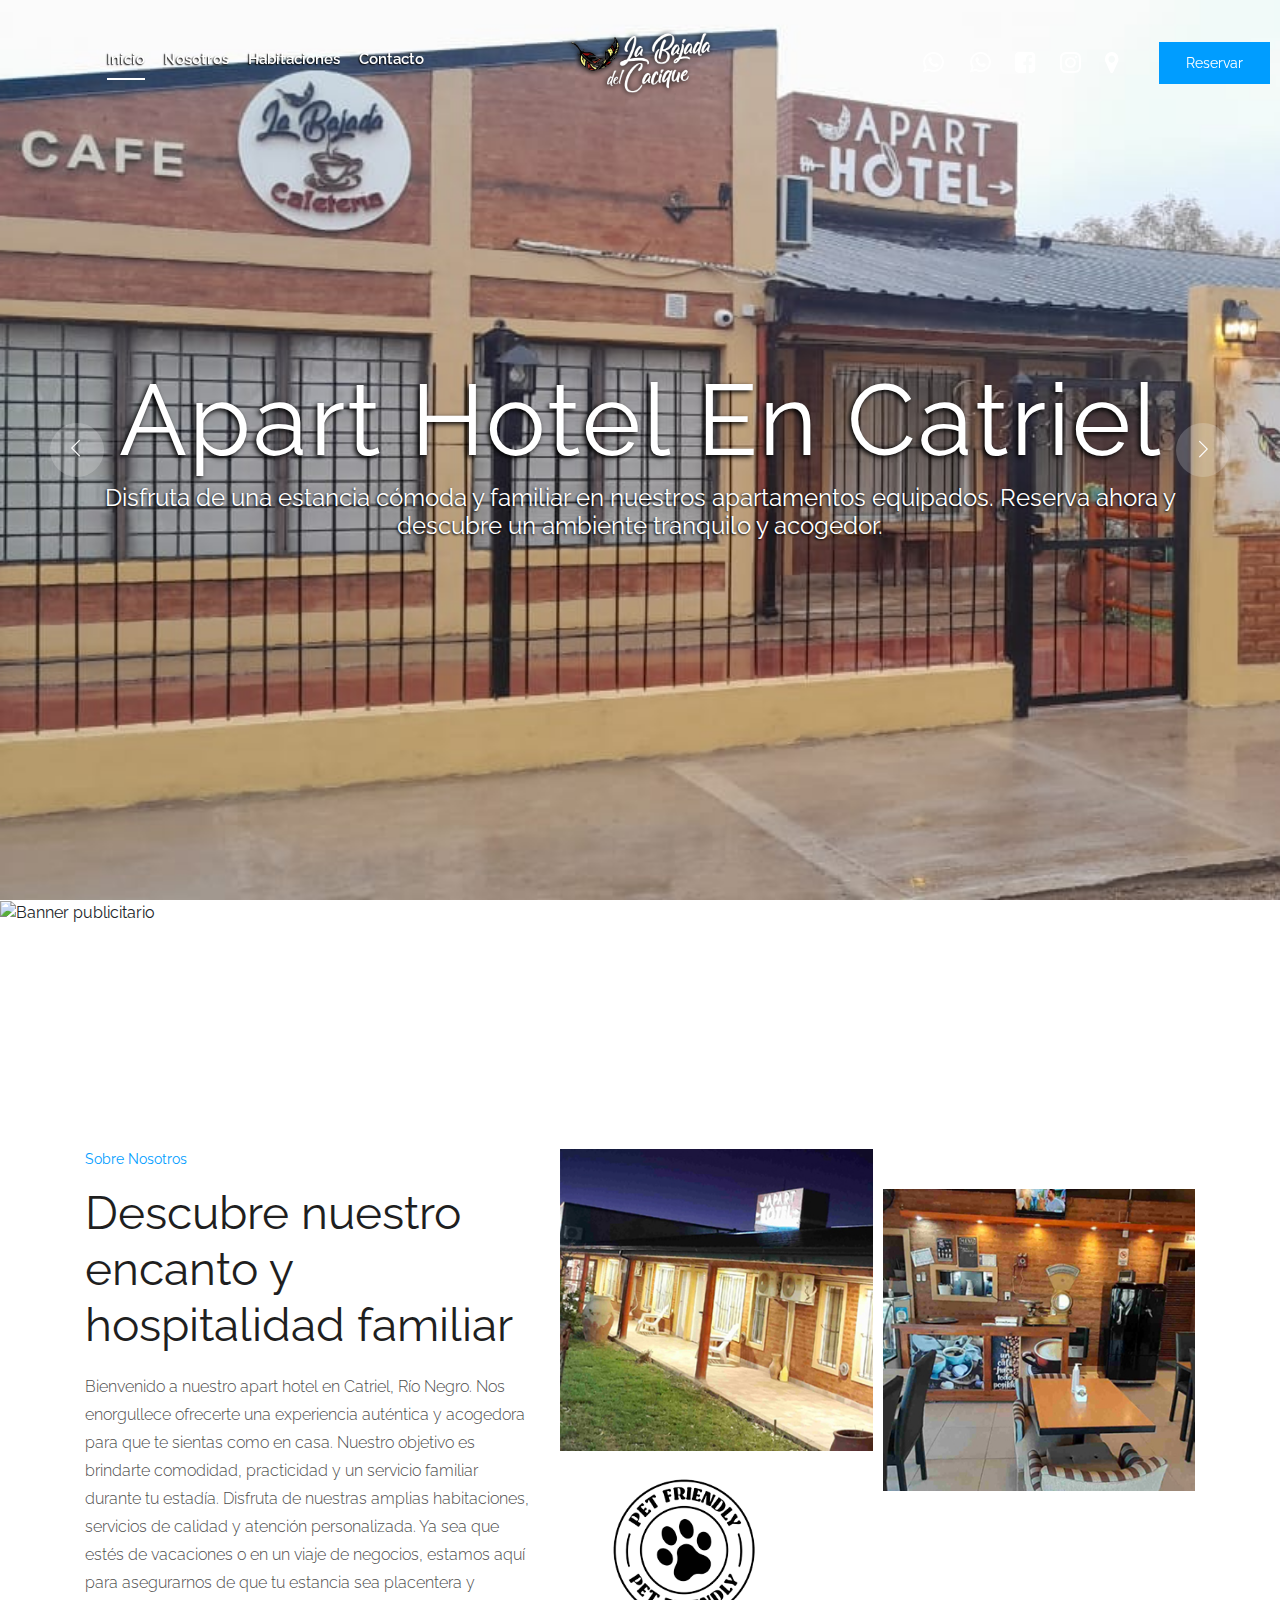
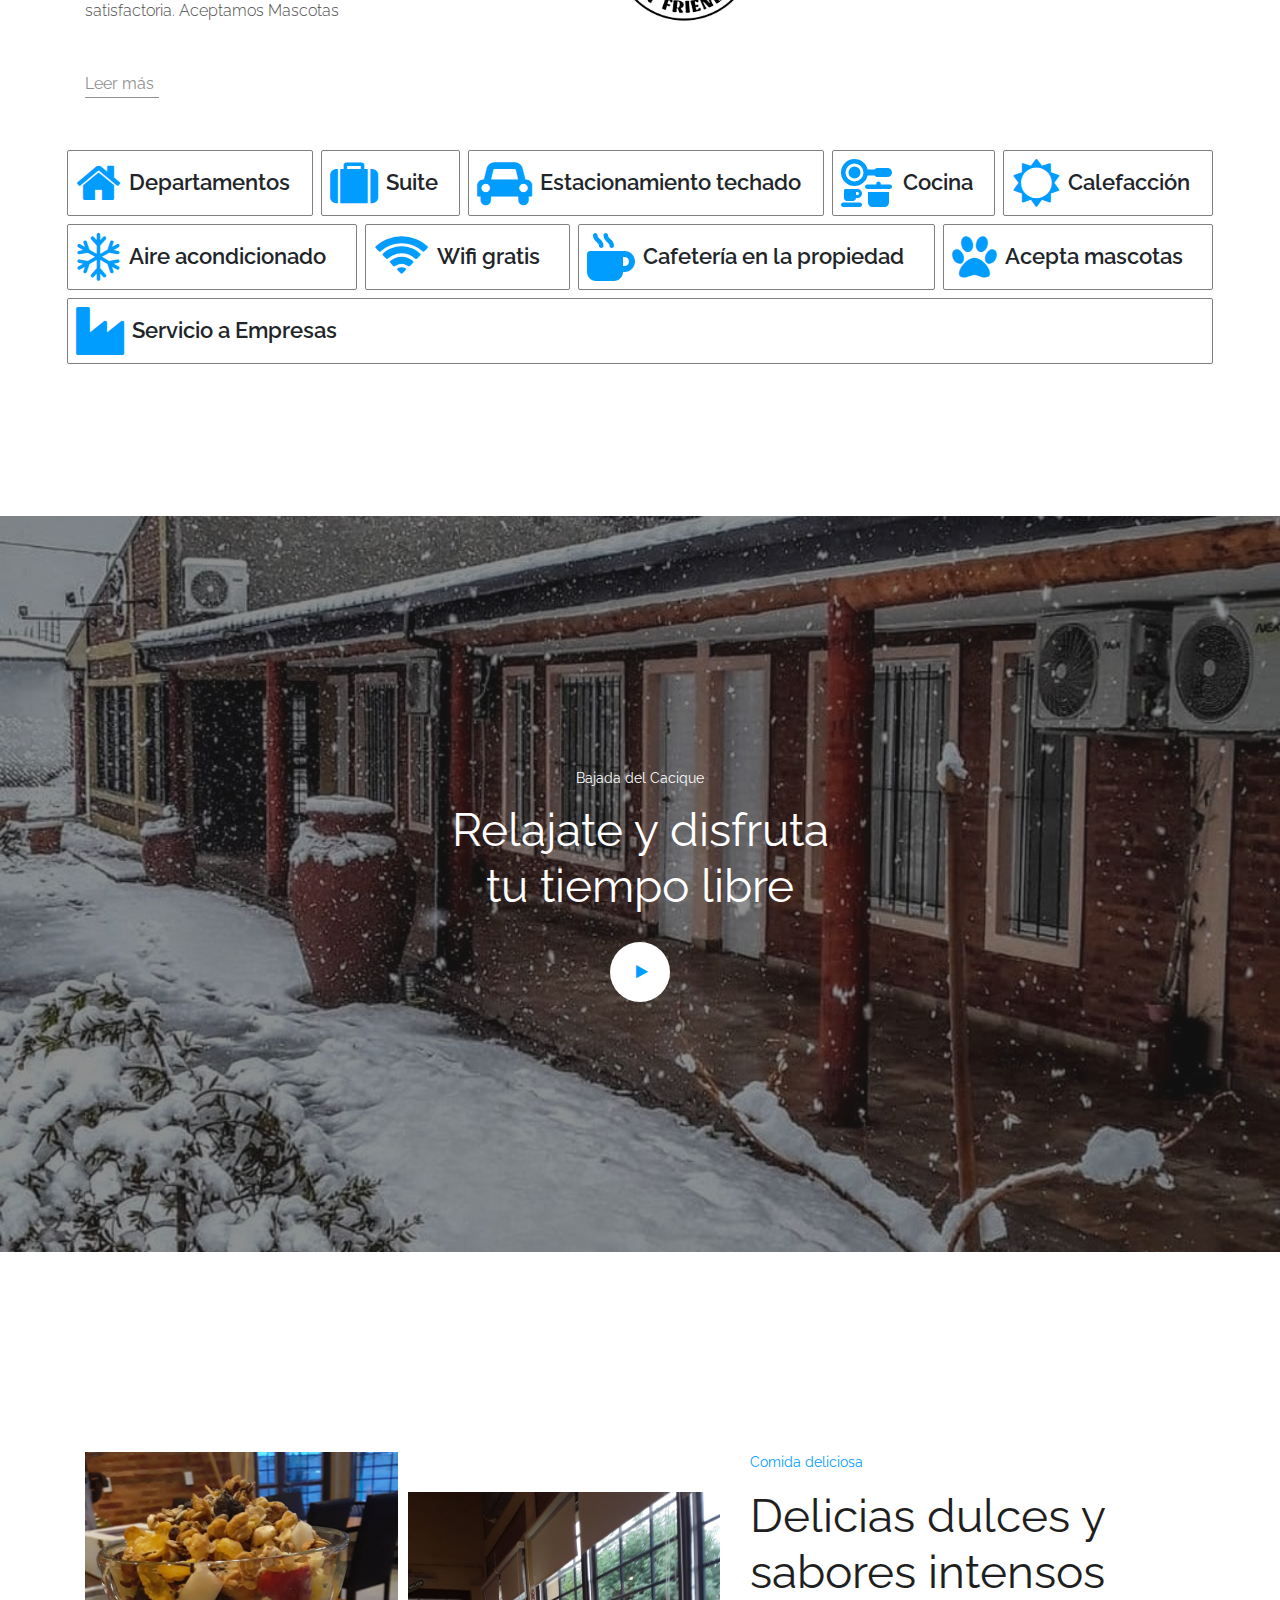
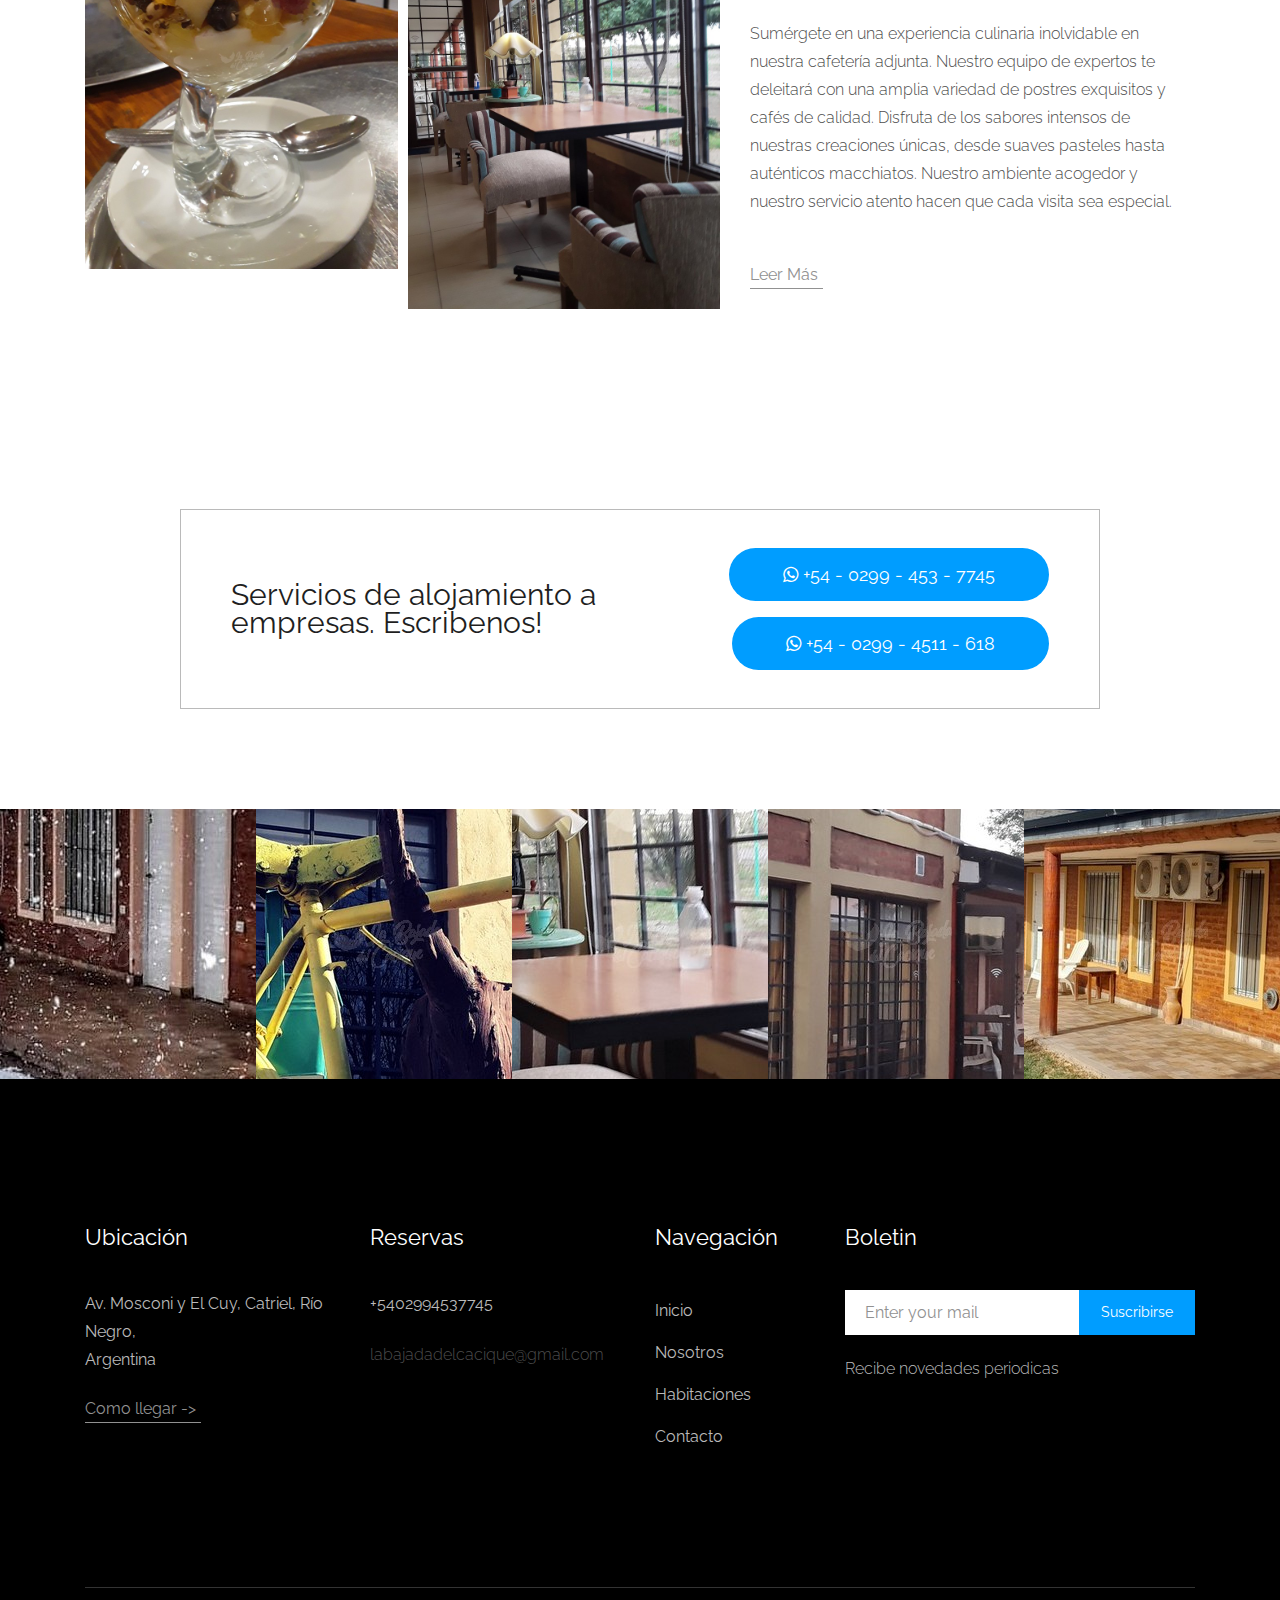
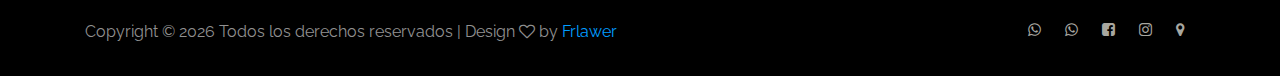
==== commit 39d935ba: "add banner promo" ====
--- a/index.html
+++ b/index.html
@@ -164,7 +164,15 @@
         </div>
     </div>
     <!-- slider_area_end -->
-
+    <!-- banner_area_start -->
+    <div class="banner-container">
+        <div class="banner">
+            <img src="img/banner/banner_promo.webp" alt="Banner publicitario">
+        </div>
+    </div>
+    <!-- banner_area_end -->
+    
+    <img src="" alt="">
     <!-- about_area_start -->
     <div class="about_area">
         <div class="container">
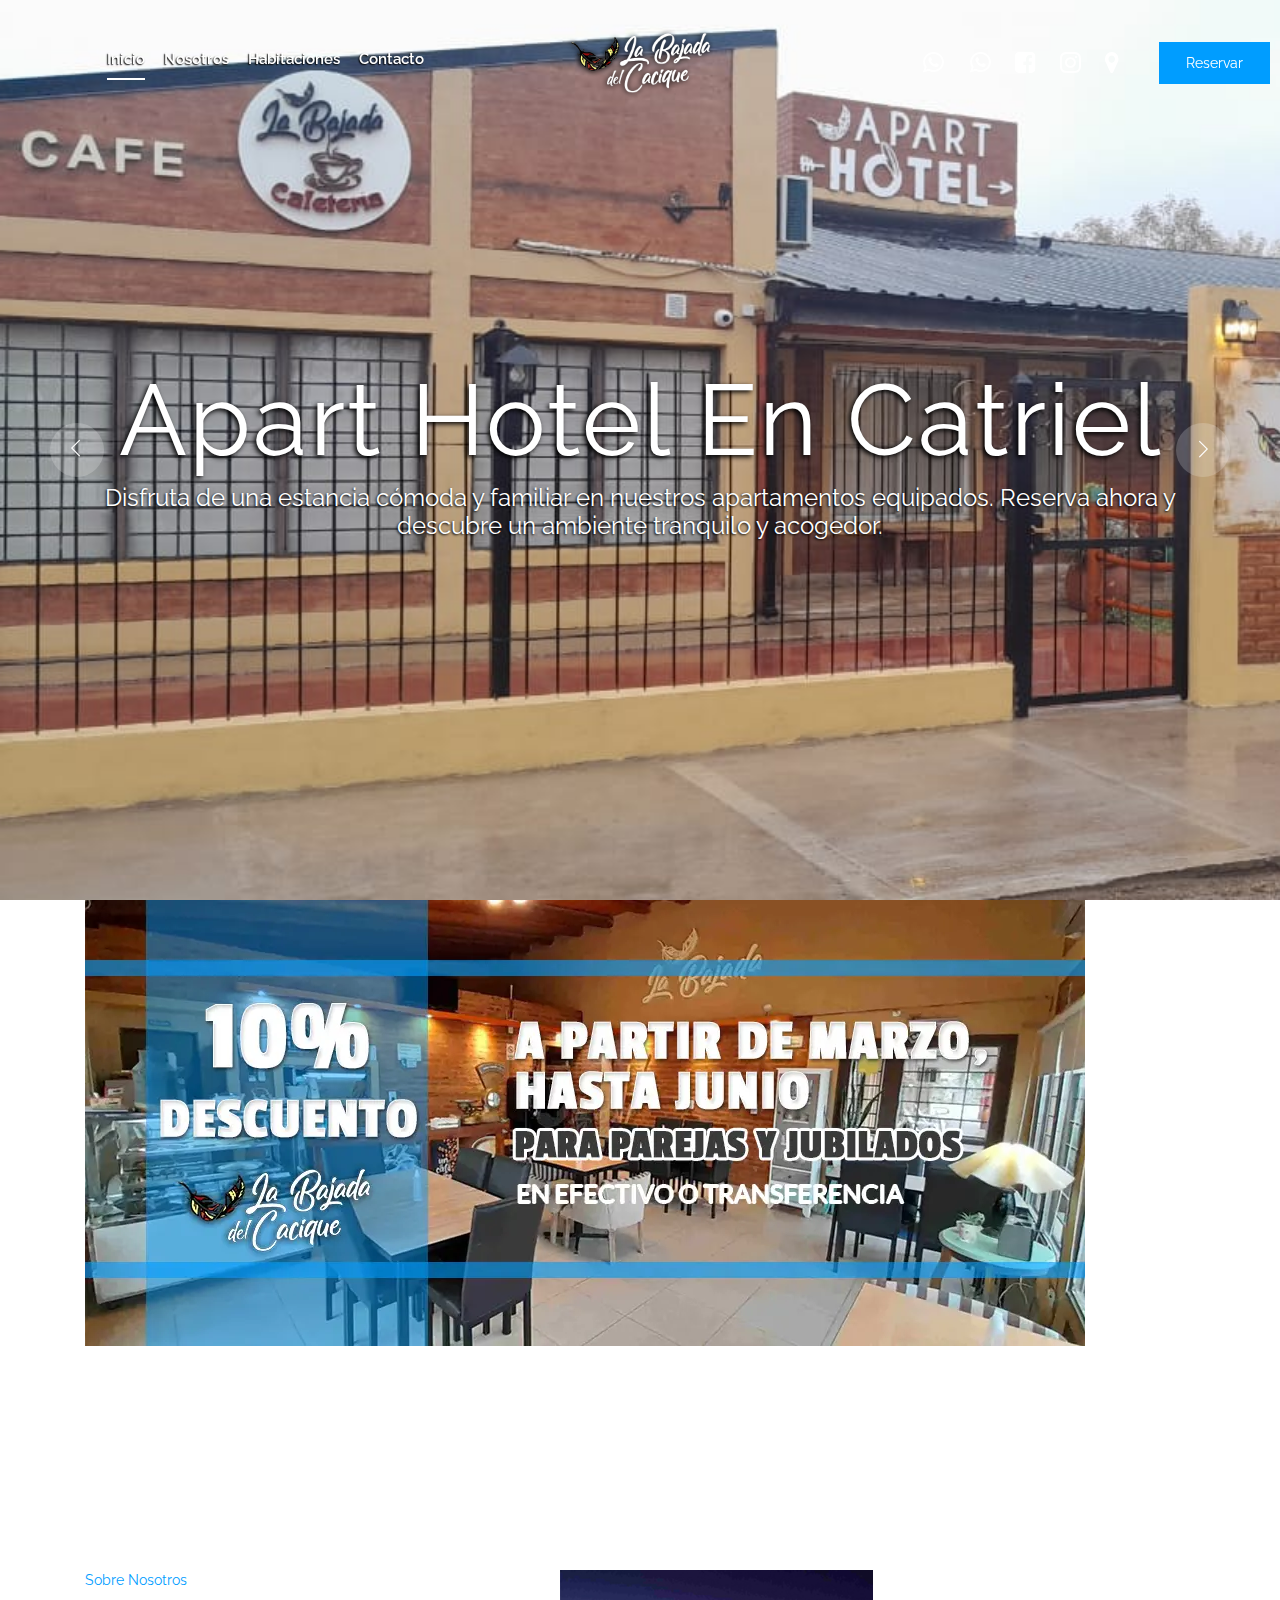
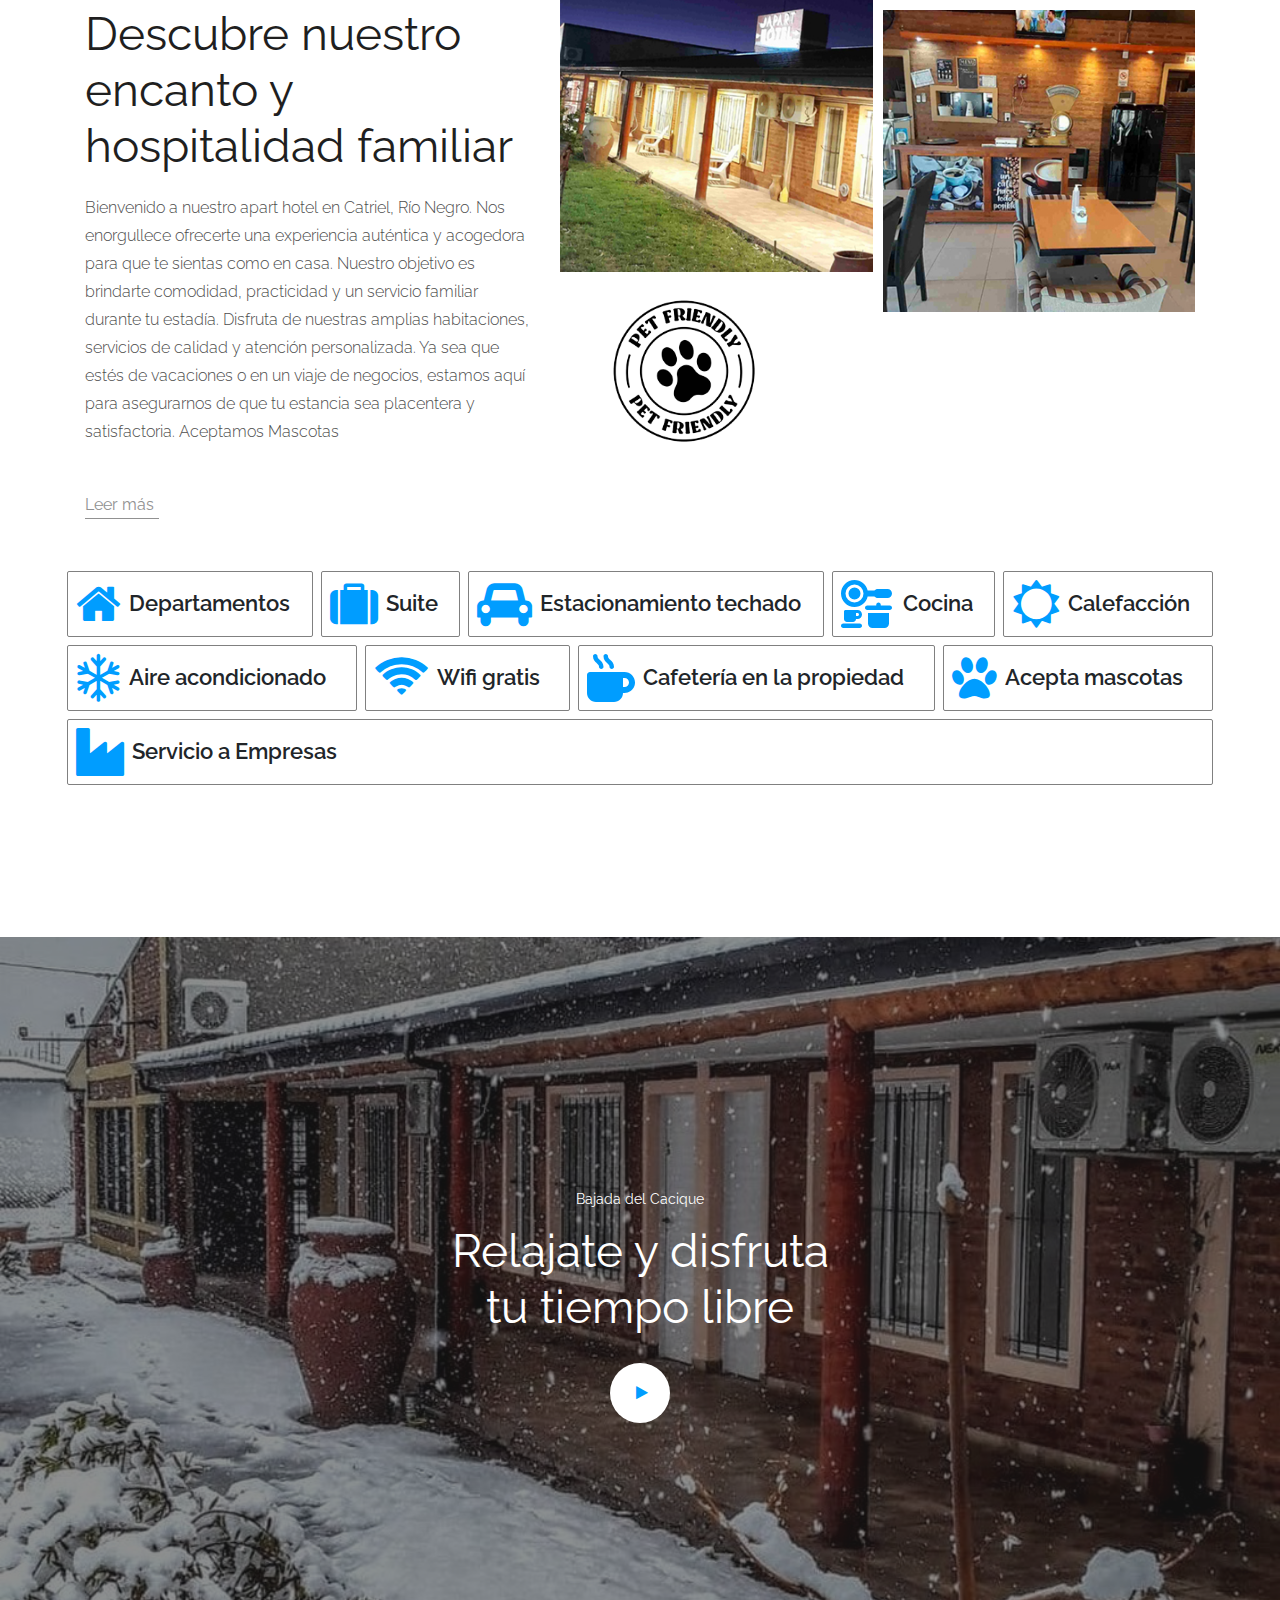
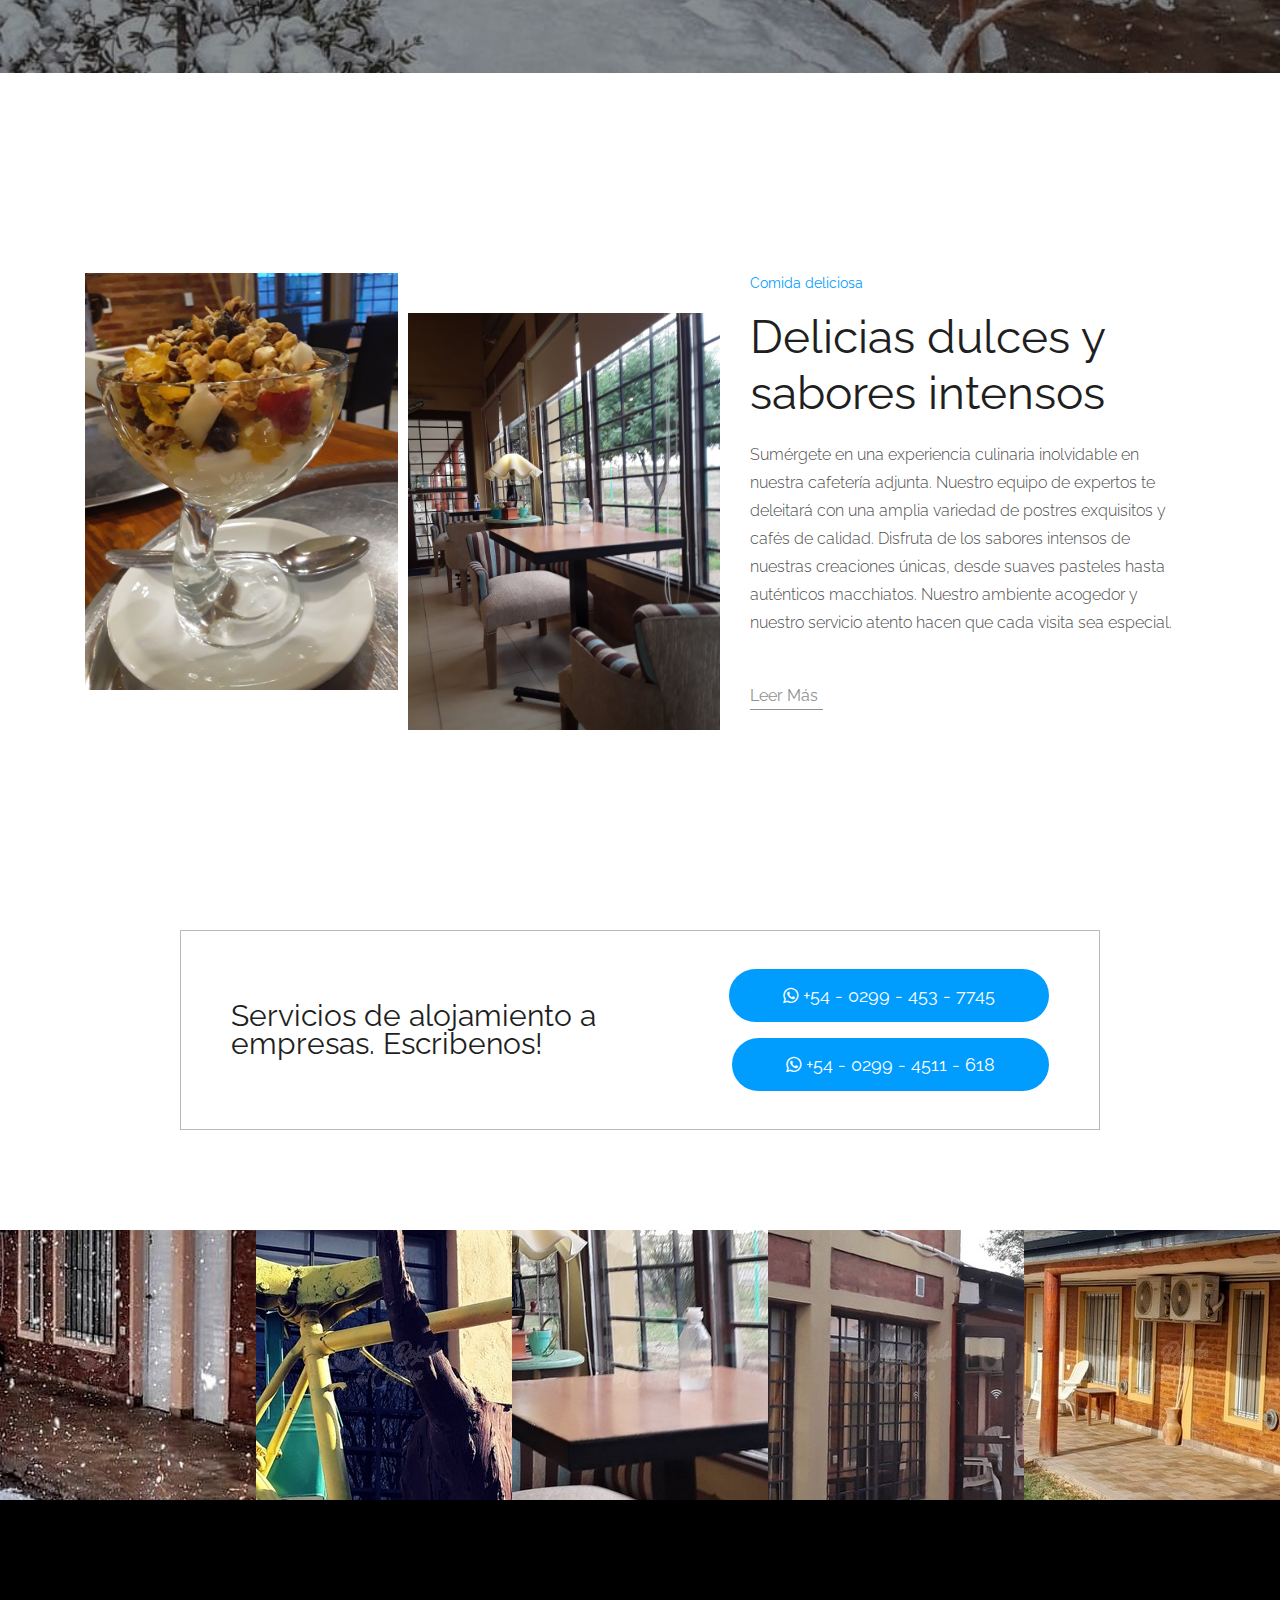
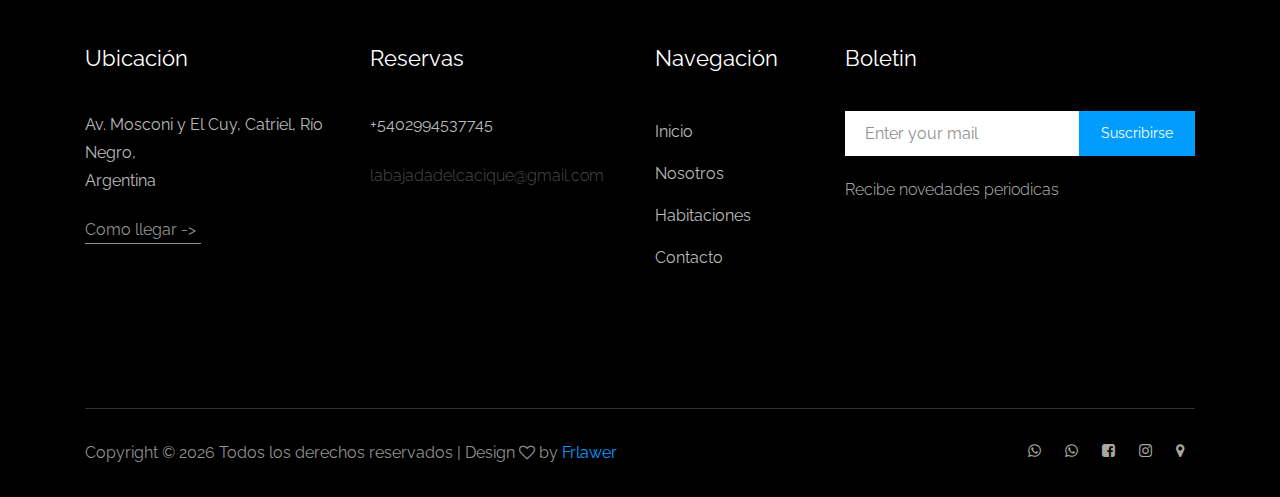
==== commit fc5d6930: "Update banner container class" ====
--- a/index.html
+++ b/index.html
@@ -165,7 +165,7 @@
     </div>
     <!-- slider_area_end -->
     <!-- banner_area_start -->
-    <div class="banner-container">
+    <div class="container">
         <div class="banner">
             <img src="img/banner/banner_promo.webp" alt="Banner publicitario">
         </div>
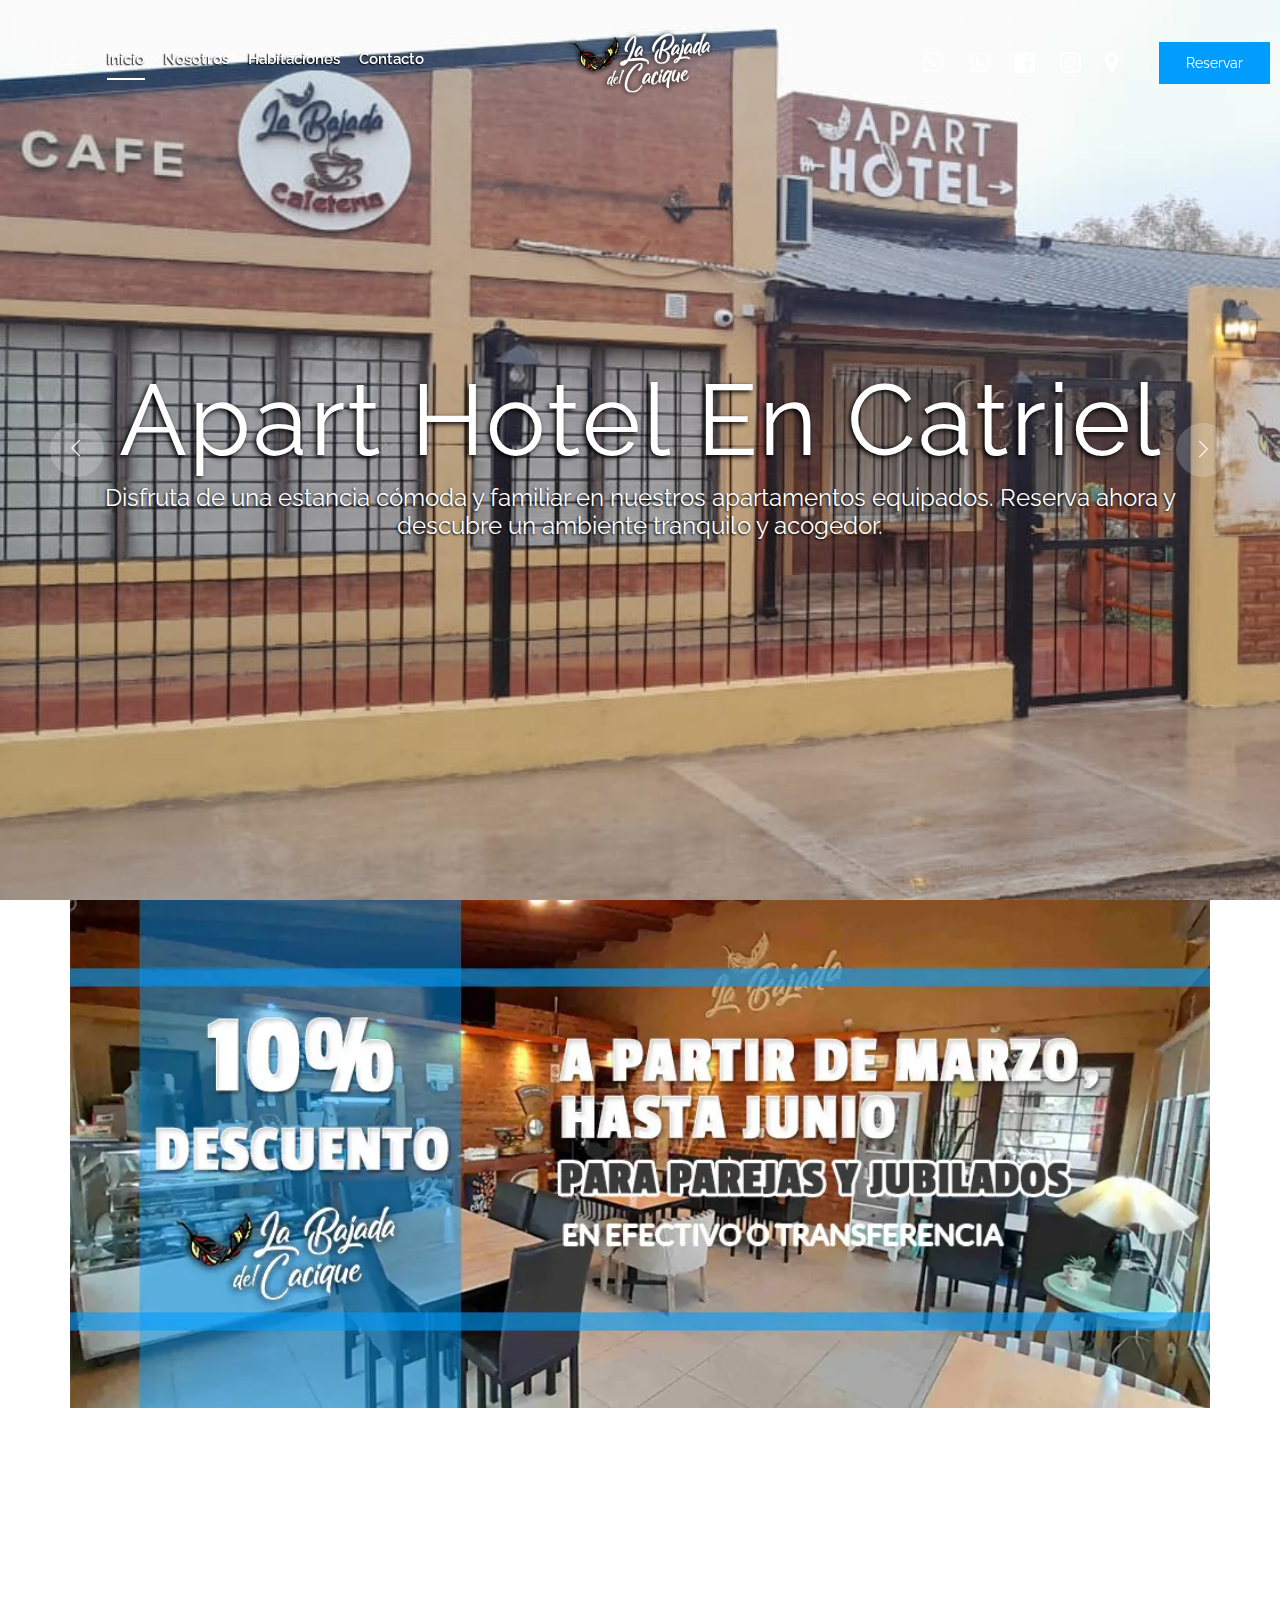
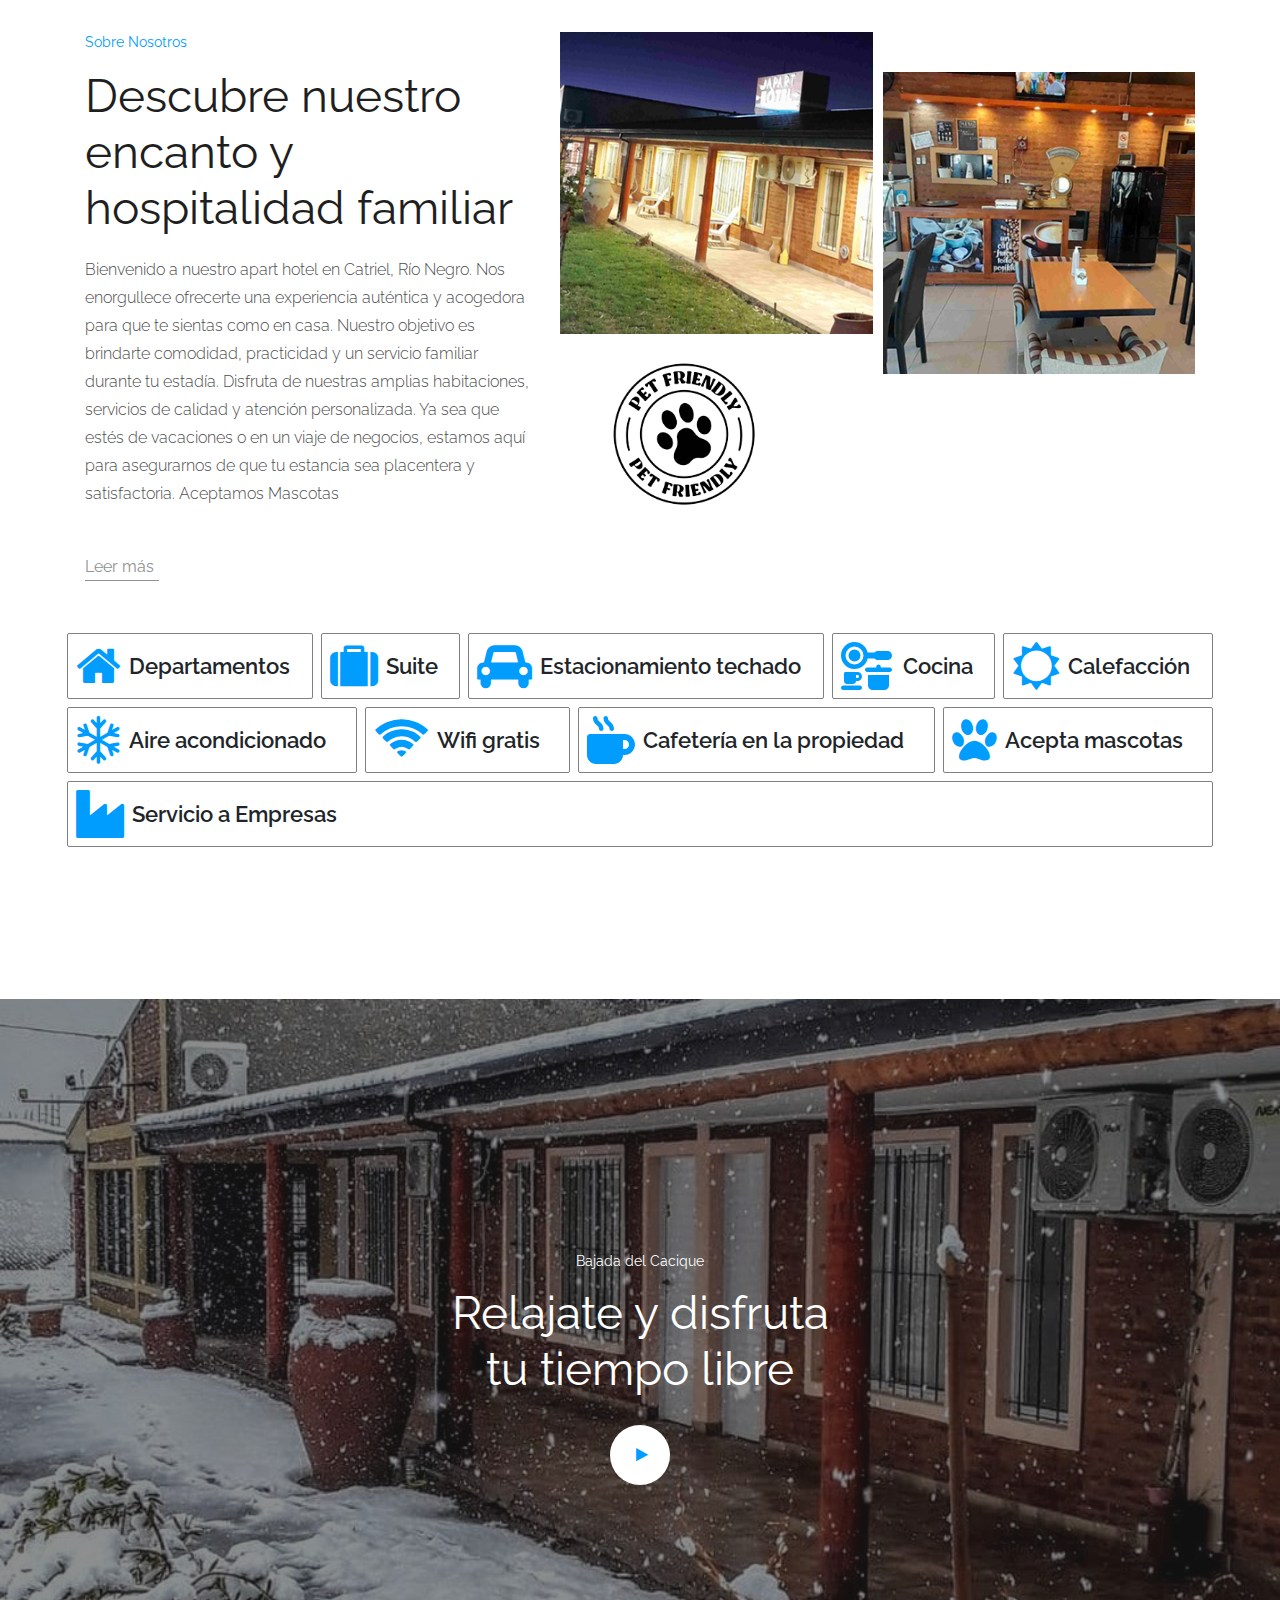
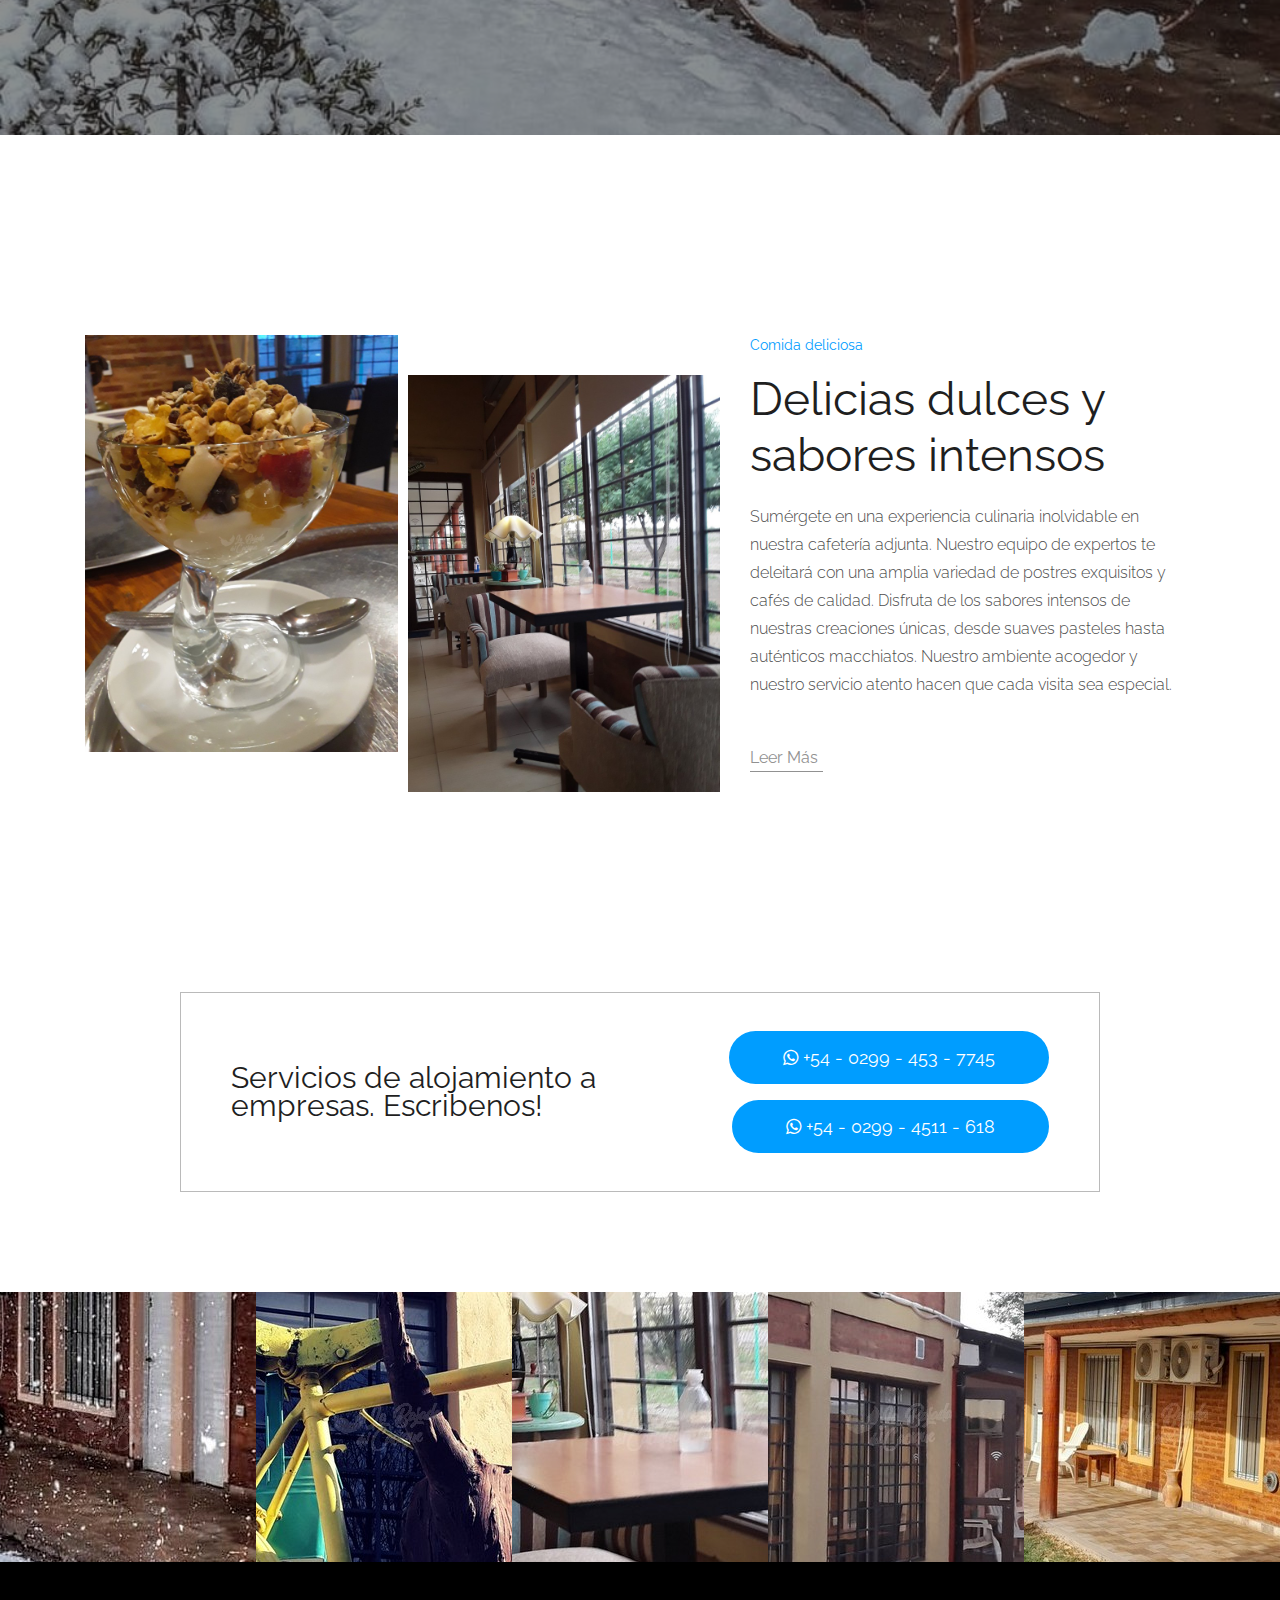
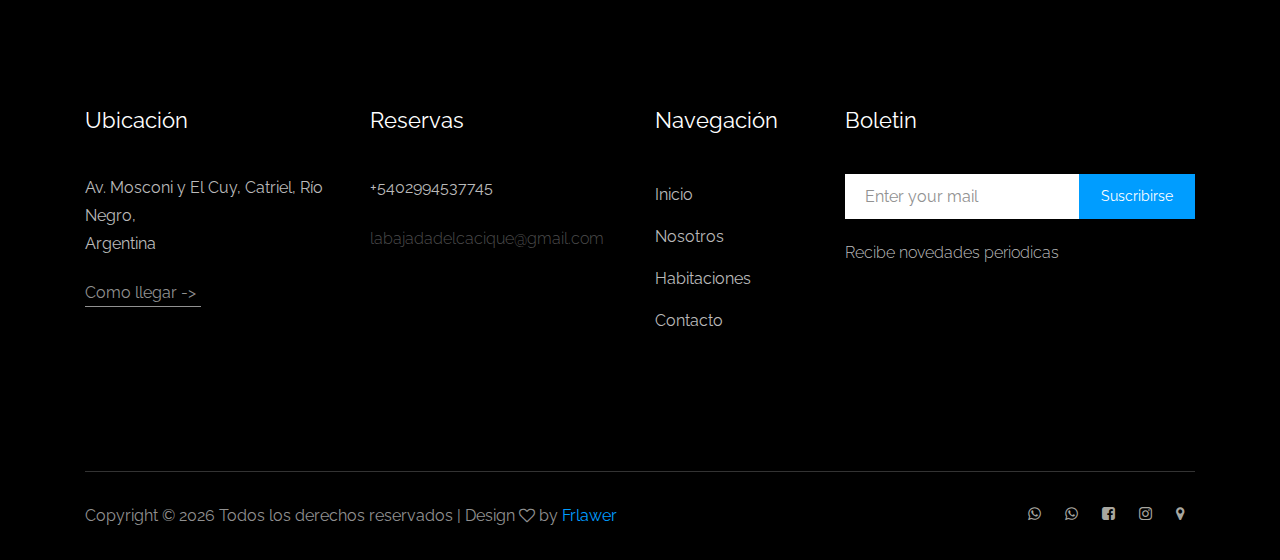
==== commit e1e29a55: "Update banner image size" ====
--- a/index.html
+++ b/index.html
@@ -166,8 +166,8 @@
     <!-- slider_area_end -->
     <!-- banner_area_start -->
     <div class="container">
-        <div class="banner">
-            <img src="img/banner/banner_promo.webp" alt="Banner publicitario">
+        <div class="row">
+            <img src="img/banner/banner_promo.webp" alt="Banner publicitario" style="width: 100%;">
         </div>
     </div>
     <!-- banner_area_end -->
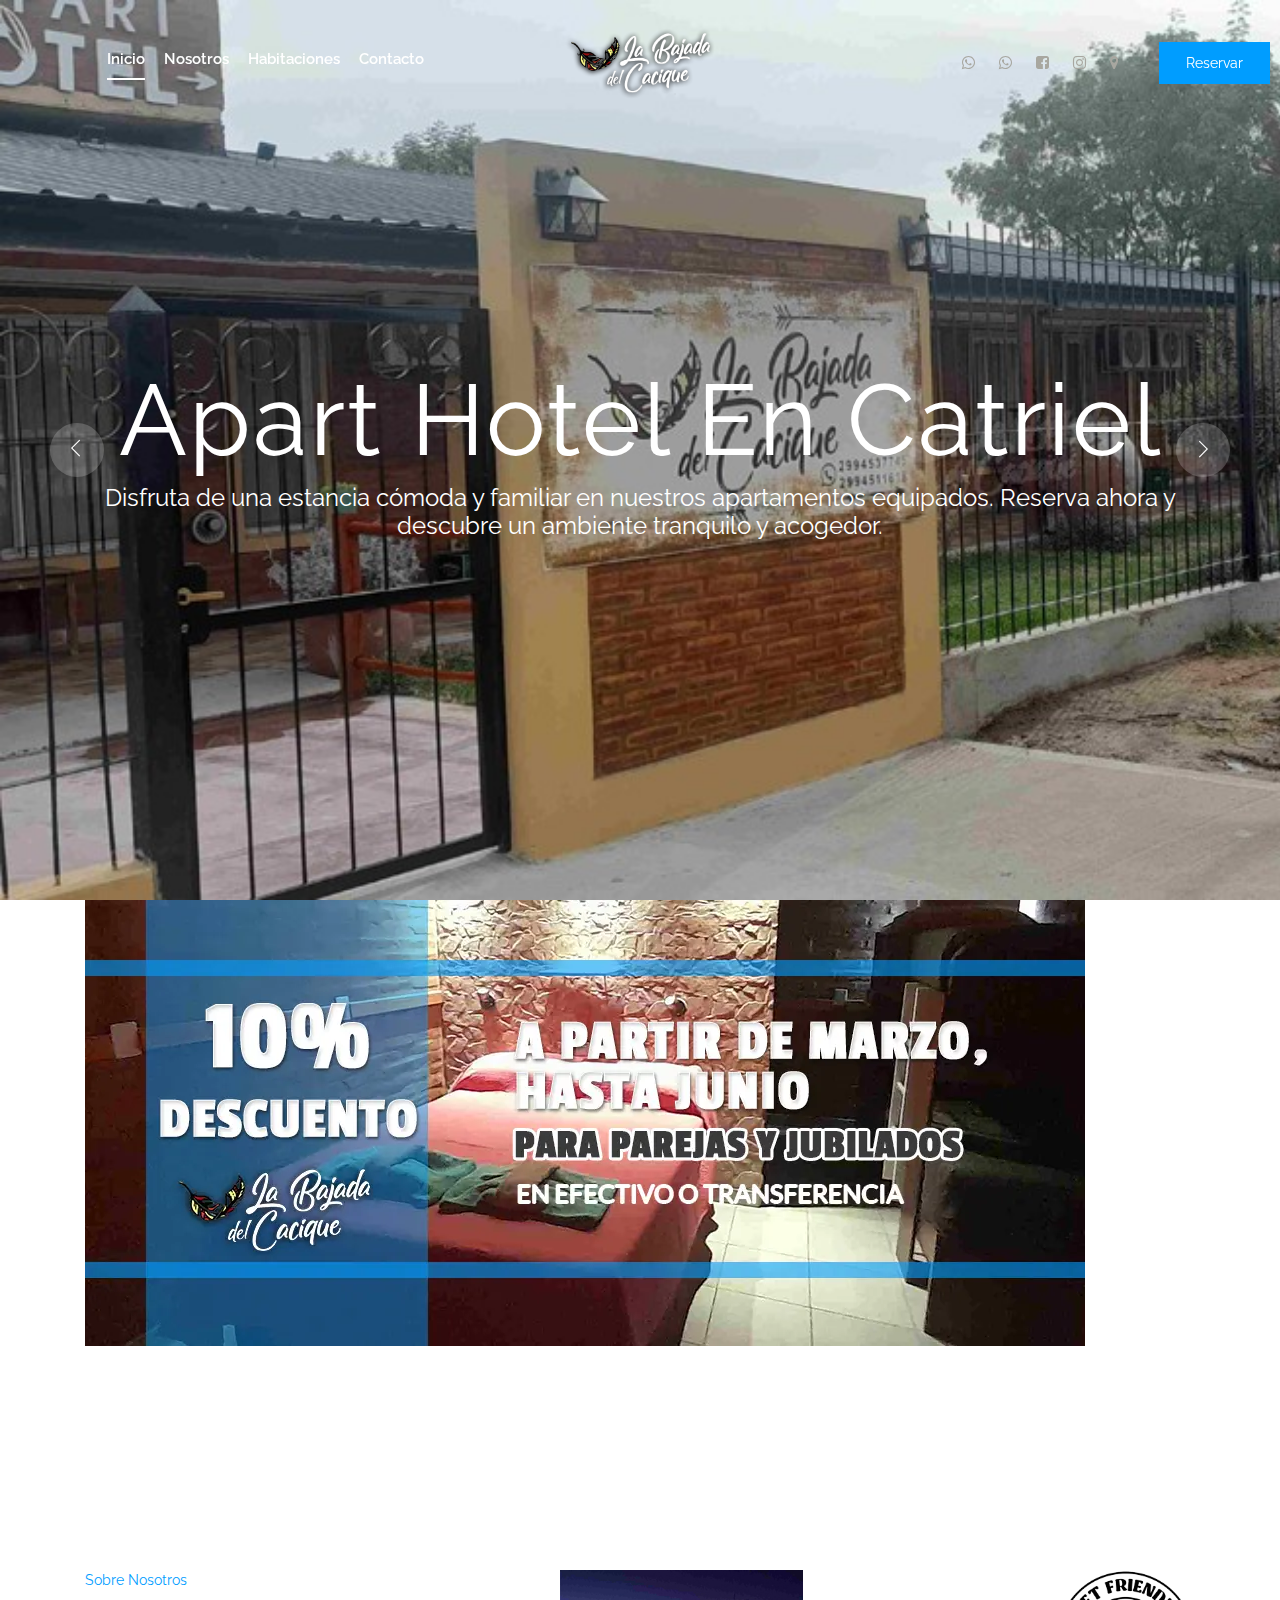
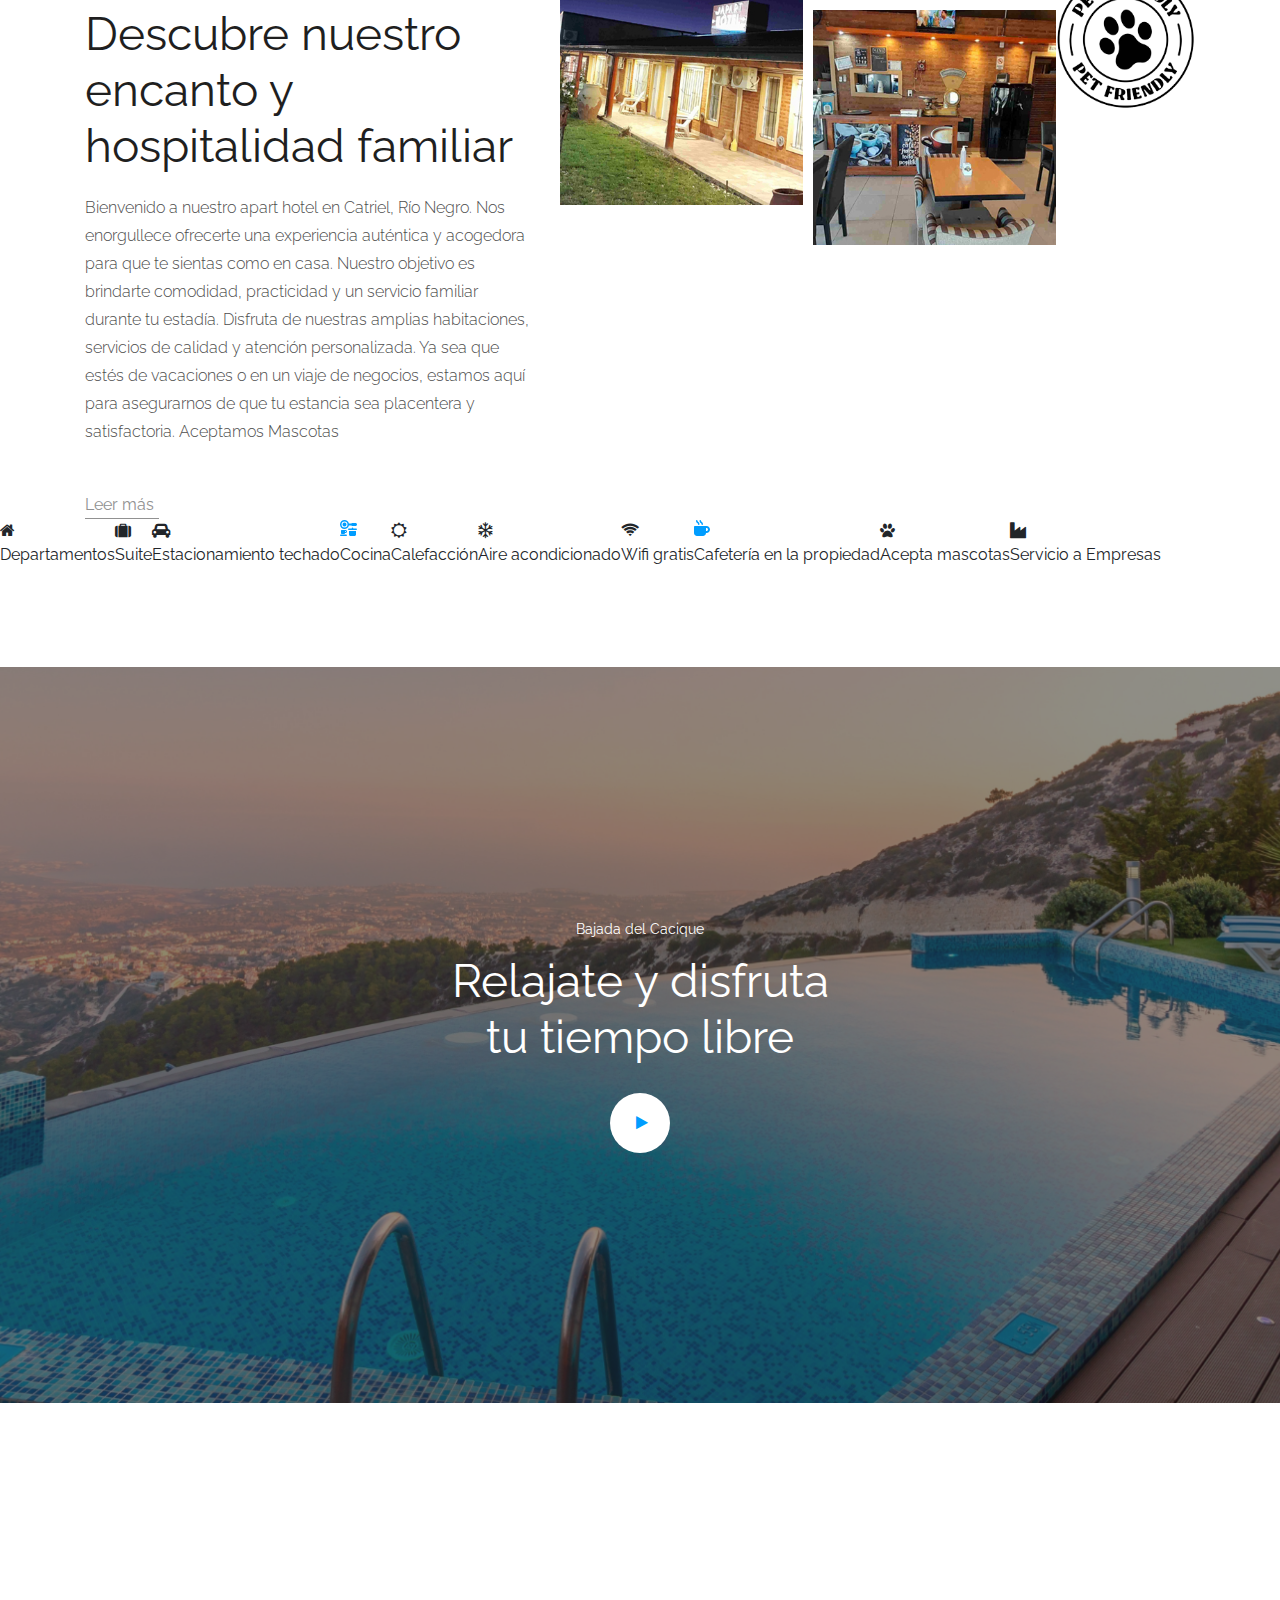
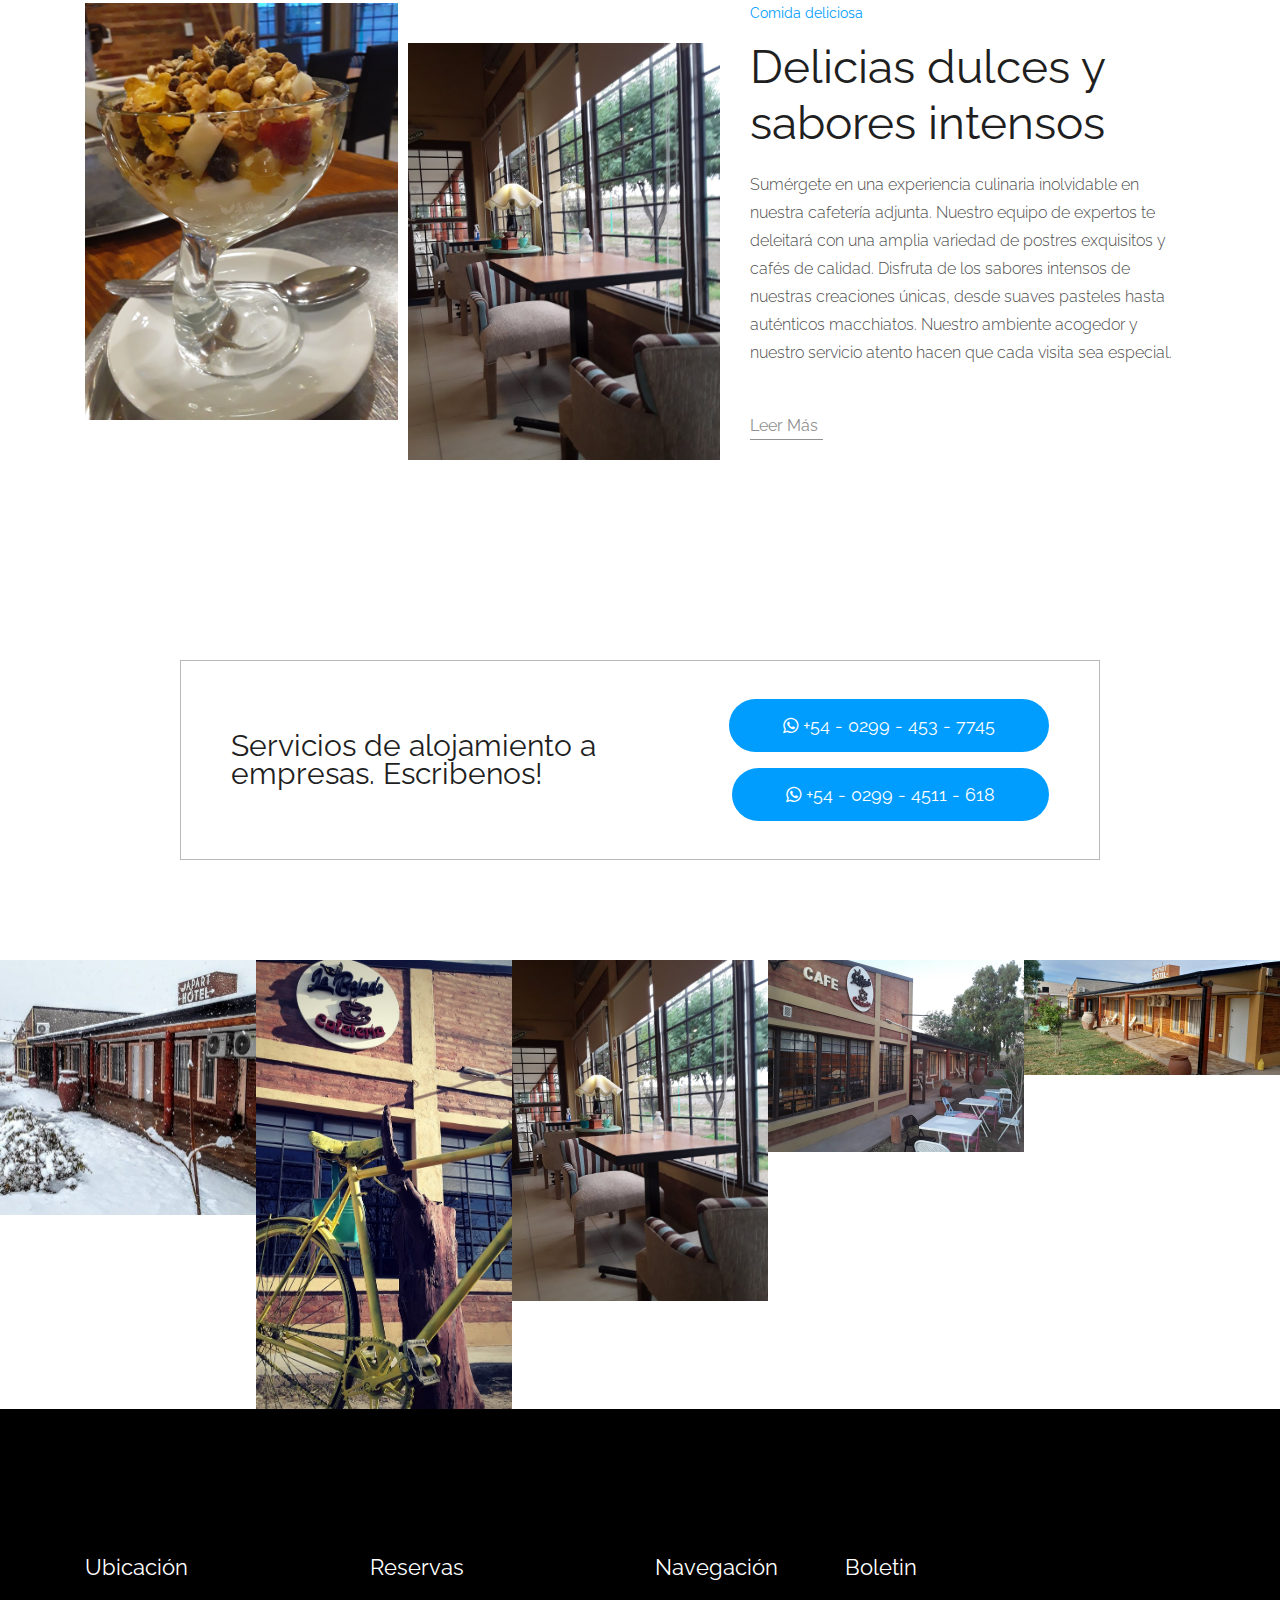
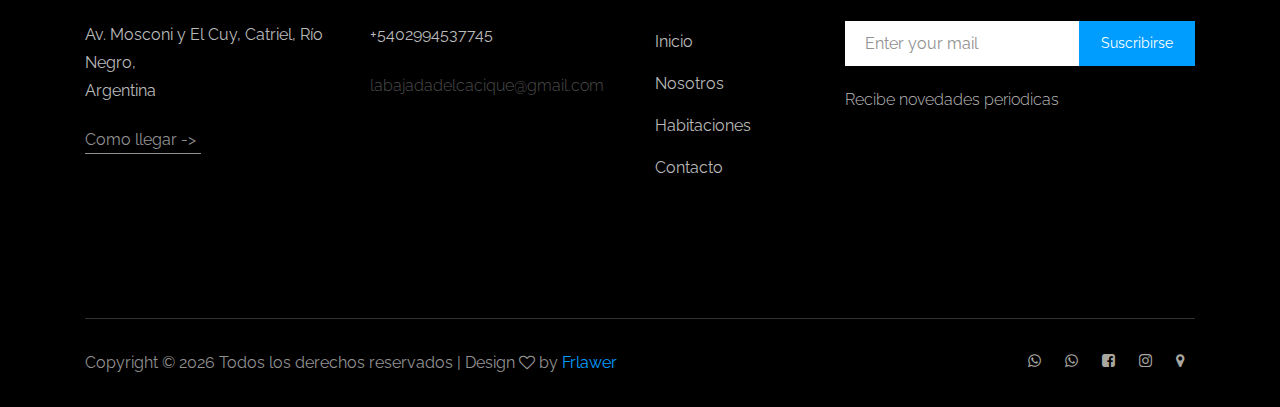
==== commit d0138682: "Revert "Update banner image size"" ====
--- a/index.html
+++ b/index.html
@@ -166,8 +166,8 @@
     <!-- slider_area_end -->
     <!-- banner_area_start -->
     <div class="container">
-        <div class="row">
-            <img src="img/banner/banner_promo.webp" alt="Banner publicitario" style="width: 100%;">
+        <div class="banner">
+            <img src="img/banner/banner_promo.webp" alt="Banner publicitario">
         </div>
     </div>
     <!-- banner_area_end -->
--- a/css/style.css
+++ b/css/style.css
@@ -1 +1 @@
-﻿@import"https://fonts.googleapis.com/css?family=Raleway:300,400,500,600,700,800,900&display=swap";@import"https://fonts.googleapis.com/css?family=Raleway:300,400,500,600,700,800,900&display=swap";.flex-center-start{display:-webkit-box;display:-ms-flexbox;display:flex;-webkit-box-align:center;-ms-flex-align:center;align-items:center;-webkit-box-pack:start;-ms-flex-pack:start;justify-content:start}body{font-family:"Raleway",sans-serif;font-weight:normal;font-style:normal}.img{max-width:100%;-webkit-transition:.3s;-moz-transition:.3s;-o-transition:.3s;transition:.3s}a,.button{-webkit-transition:.3s;-moz-transition:.3s;-o-transition:.3s;transition:.3s}a:focus,.button:focus,button:focus{text-decoration:none;outline:none}a:focus{color:#fff;text-decoration:none}a:focus,a:hover,.portfolio-cat a:hover,.footer -menu li a:hover{text-decoration:none;color:#1f1f1f}a,button{color:#1f1f1f;outline:medium none}h1,h2,h3,h4,h5{font-family:"Raleway",sans-serif;color:#1f1f1f}h1 a,h2 a,h3 a,h4 a,h5 a,h6 a{color:inherit}ul{margin:0px;padding:0px}li{list-style:none}p{font-size:16px;font-weight:300;line-height:28px;color:#4d4d4d;margin-bottom:13px;font-family:"Raleway",sans-serif}label{color:#7e7e7e;cursor:pointer;font-size:14px;font-weight:400}*::-moz-selection{background:#444;color:#fff;text-shadow:none}::-moz-selection{background:#444;color:#fff;text-shadow:none}::selection{background:#444;color:#fff;text-shadow:none}*::-webkit-input-placeholder{color:#ccc;font-size:14px;opacity:1}*:-ms-input-placeholder{color:#ccc;font-size:14px;opacity:1}*::-ms-input-placeholder{color:#ccc;font-size:14px;opacity:1}*::placeholder{color:#ccc;font-size:14px;opacity:1}h3{font-size:24px}.mb-65{margin-bottom:67px}.black-bg{background:#020c26 !important}.white-bg{background:#fff}.gray-bg{background:#f5f5f5}.bg-img-1{background-image:url(../img/slider/slider-img-1.jpg)}.bg-img-2{background-image:url(../img/background-img/bg-img-2.jpg)}.cta-bg-1{background-image:url(../img/background-img/bg-img-3.jpg)}.overlay{position:relative;z-index:0}.overlay::before{position:absolute;content:"";background-color:#1f1f1f;top:0;left:0;width:100%;height:100%;z-index:-1;opacity:.5}.overlay2{position:relative;z-index:0}.overlay2::before{position:absolute;content:"";background-color:#131313;top:0;left:0;width:100%;height:100%;z-index:-1;opacity:.2}.section-padding{padding-top:120px;padding-bottom:120px}.pt-120{padding-top:120px}.owl-carousel .owl-nav div{background:rgba(0,0,0,0);height:54px;left:0px;line-height:54px;position:absolute;text-align:center;top:50%;-webkit-transform:translateY(-50%);-ms-transform:translateY(-50%);transform:translateY(-50%);-webkit-transition:all .3s ease 0s;-o-transition:all .3s ease 0s;transition:all .3s ease 0s;width:54px;font-size:25px;color:#fff;background-color:rgba(255,255,255,.2);border-radius:50%;left:50px;font-size:18px;line-height:54px}.owl-carousel .owl-nav div.owl-next{left:auto;right:50px}.owl-carousel .owl-nav div.owl-next i{position:relative;right:0;top:1px}.owl-carousel .owl-nav div.owl-prev i{position:relative;right:1px;top:0px}.owl-carousel:hover .owl-nav div{opacity:1;visibility:visible}.owl-carousel:hover .owl-nav div:hover{color:#fff;background:#009dff}.mb-20px{margin-bottom:20px}.boxed-btn{background:#fff;color:#131313;display:inline-block;padding:18px 44px;font-family:"Raleway",sans-serif;font-size:14px;font-weight:400;border:0;border:1px solid #009dff;letter-spacing:3px;text-align:center;color:#009dff !important;text-transform:uppercase;cursor:pointer}.boxed-btn:hover{background:#009dff;color:#fff !important;border:1px solid #009dff}.boxed-btn:focus{outline:none}.boxed-btn.large-width{width:220px}.boxed-btn3{background:#009dff;color:#fff;display:inline-block;padding:18px 44px;font-family:"Raleway",sans-serif;font-size:14px;font-weight:400;border:0;border:1px solid #009dff;letter-spacing:3px;text-align:center;color:#fff !important;text-transform:uppercase;-webkit-transition:.5s;-moz-transition:.5s;-o-transition:.5s;transition:.5s;cursor:pointer}.boxed-btn3:hover{background:#fff;color:#009dff !important;border:1px solid #009dff}.boxed-btn3:focus{outline:none}.boxed-btn3.large-width{width:220px}.boxed-btn2{background:rgba(0,0,0,0);color:#fff;display:inline-block;padding:18px 24px;font-family:"Raleway",sans-serif;font-size:14px;font-weight:400;border:0;border:1px solid #fff;letter-spacing:2px;text-transform:uppercase}.boxed-btn2:hover{background:#fff;color:#131313 !important}.boxed-btn2:focus{outline:none}.line-button{color:#919191;font-size:16px;font-weight:400;display:inline-block;position:relative;padding-right:5px;padding-bottom:2px}.line-button::before{position:absolute;content:"";background:#919191;width:100%;height:1px;bottom:0;left:0}.line-button:hover{color:#009dff}.line-button:hover::before{background:#009dff}.book_now{display:inline-block;font-size:14px;color:#009dff;border:1px solid #009dff;text-transform:capitalize;padding:10px 25px}.book_now:hover{background:#009dff;color:#fff}.section_title span{color:#009dff;font-size:14px;font-weight:400;margin-bottom:15px;display:block}.section_title h3{font-size:46px;font-weight:400;line-height:56px;color:#1f1f1f}@media(max-width: 767px){.section_title h3{font-size:30px;line-height:36px}}@media(min-width: 768px)and (max-width: 991px){.section_title h3{font-size:36px;line-height:42px}}@media(max-width: 767px){.section_title h3 br{display:none}}.mb-100{margin-bottom:100px}@media(max-width: 767px){.mb-100{margin-bottom:40px}}@media(max-width: 767px){.mobile_menu{position:absolute;right:0px;width:100%;z-index:9}}.slicknav_menu .slicknav_nav{background:#fff;float:right;margin-top:0;padding:0;width:95%;padding:0;border-radius:0px;margin-top:5px;position:absolute;left:0;right:0;margin:auto;top:11px}.slicknav_menu .slicknav_nav a:hover{background:rgba(0,0,0,0);color:#009dff}.slicknav_menu .slicknav_nav a.active{color:#009dff}@media(max-width: 767px){.slicknav_menu .slicknav_nav a i{display:none}}@media(min-width: 768px)and (max-width: 991px){.slicknav_menu .slicknav_nav a i{display:none}}.slicknav_menu .slicknav_nav .slicknav_btn{background-color:rgba(0,0,0,0);cursor:pointer;margin-bottom:10px;margin-top:-40px;position:relative;z-index:99;border:1px solid #ddd;top:3px;right:5px;top:-32px}.slicknav_menu .slicknav_nav .slicknav_btn .slicknav_icon{margin-right:6px;margin-top:3px;position:relative;padding-bottom:3px;top:-11px;right:-5px}@media(max-width: 767px){.slicknav_menu{margin-right:0px}}.slicknav_nav .slicknav_arrow{float:right;font-size:22px;position:relative;top:-9px}.slicknav_btn{background-color:rgba(0,0,0,0);cursor:pointer;margin-bottom:10px;position:relative;z-index:99;border:none;border-radius:3px;top:5px;padding:5px;right:5px;margin-top:-5px;top:-31px}.slicknav_btn{background-color:rgba(0,0,0,0);cursor:pointer;margin-bottom:10px;position:relative;z-index:99;border:none;border-radius:3px;top:5px;padding:5px;right:0;margin-top:-5px;top:-41px}.header-area{position:absolute;left:0;right:0;width:100%;top:0;z-index:9;padding-top:28px}@media(max-width: 767px){.header-area{padding-top:0}}@media(min-width: 768px)and (max-width: 991px){.header-area{padding-top:0}}.header-area .main-header-area{padding:0 150px}@media(max-width: 767px){.header-area .main-header-area{padding:10px 10px}}@media(min-width: 768px)and (max-width: 991px){.header-area .main-header-area{padding:10px 10px}}@media(min-width: 992px)and (max-width: 1200px){.header-area .main-header-area{padding:0 20px}}@media(min-width: 1200px)and (max-width: 1500px){.header-area .main-header-area{padding:0 10px}}.header-area .main-header-area .logo-img{text-align:center}@media(max-width: 767px){.header-area .main-header-area .logo-img{text-align:center}}@media(min-width: 768px)and (max-width: 991px){.header-area .main-header-area .logo-img{text-align:center}}@media(min-width: 992px)and (max-width: 1200px){.header-area .main-header-area .logo-img{text-align:center}}@media(max-width: 767px){.header-area .main-header-area .logo-img img{width:20%}}@media(min-width: 768px)and (max-width: 991px){.header-area .main-header-area .logo-img img{width:20%}}.header-area .main-header-area .book_room{display:-webkit-box;display:-moz-box;display:-ms-flexbox;display:-webkit-flex;display:flex;-webkit-align-items:center;-moz-align-items:center;-ms-align-items:center;align-items:center;-webkit-justify-content:flex-end;-moz-justify-content:flex-end;-ms-justify-content:flex-end;justify-content:flex-end;-ms-flex-pack:flex-end}.header-area .main-header-area .book_room .socail_links ul li{display:inline-block}.header-area .main-header-area .book_room .socail_links ul li a{color:#fff;margin:0 10px;font-size:1.5em}.header-area .main-header-area .book_room .socail_links ul li a:hover{color:#009dff}.header-area .main-header-area .book_room .book_btn{margin-left:30px}.header-area .main-header-area .book_room .book_btn a{background:#009dff;padding:12px 26px;font-size:14px;font-weight:400;border:1px solid rgba(0,0,0,0);color:#fff}.header-area .main-header-area .book_room .book_btn a:hover{background:#fff;color:#009dff;border:1px solid #009dff}.header-area .main-header-area .main-menu{text-align:center;padding:12px 0}.header-area .main-header-area .main-menu ul li{display:inline-block;position:relative;margin-right:50px}@media(min-width: 992px)and (max-width: 1200px){.header-area .main-header-area .main-menu ul li{margin-right:20px}}@media(min-width: 1200px)and (max-width: 1500px){.header-area .main-header-area .main-menu ul li{margin-right:15px}}.header-area .main-header-area .main-menu ul li a{color:#fff;font-size:16px;text-transform:capitalize;font-weight:600;display:inline-block;padding:0px 0px 10px 0px;font-family:"Raleway",sans-serif;position:relative;text-transform:capitalize;text-shadow:-1px 1px .1em #000}@media(min-width: 992px)and (max-width: 1200px){.header-area .main-header-area .main-menu ul li a{font-size:15px}}@media(min-width: 1200px)and (max-width: 1500px){.header-area .main-header-area .main-menu ul li a{font-size:15px}}.header-area .main-header-area .main-menu ul li a i{font-size:9px}@media(max-width: 767px){.header-area .main-header-area .main-menu ul li a i{display:none !important}}@media(min-width: 768px)and (max-width: 991px){.header-area .main-header-area .main-menu ul li a i{display:none !important}}.header-area .main-header-area .main-menu ul li a::before{position:absolute;content:"";background:#fff;width:100%;height:2px;bottom:0;left:0;opacity:0;transform:scaleX(0);-webkit-transition:.3s;-moz-transition:.3s;-o-transition:.3s;transition:.3s}.header-area .main-header-area .main-menu ul li a:hover::before{opacity:1;transform:scaleX(1)}.header-area .main-header-area .main-menu ul li a.active::before{opacity:1;transform:scaleX(1)}.header-area .main-header-area .main-menu ul li a:hover{color:#fff}.header-area .main-header-area .main-menu ul li .submenu{position:absolute;left:0;top:140%;background:#fff;width:200px;z-index:2;box-shadow:0 0 10px rgba(0,0,0,.02);opacity:0;visibility:hidden;text-align:left;-webkit-transition:.6s;-moz-transition:.6s;-o-transition:.6s;transition:.6s}.header-area .main-header-area .main-menu ul li .submenu li{display:block}.header-area .main-header-area .main-menu ul li .submenu li a{padding:10px 15px;position:inherit;-webkit-transition:.3s;-moz-transition:.3s;-o-transition:.3s;transition:.3s;display:block;color:#000}.header-area .main-header-area .main-menu ul li .submenu li a::before{display:none}.header-area .main-header-area .main-menu ul li .submenu li:hover a{color:#000}.header-area .main-header-area .main-menu ul li:hover>.submenu{opacity:1;visibility:visible;top:100%}.header-area .main-header-area .main-menu ul li:hover>a::before{opacity:1;transform:scaleX(1)}.header-area .main-header-area .main-menu ul li:first-child a{padding-left:0}.header-area .main-header-area.sticky{box-shadow:0px 3px 16px 0px rgba(0,0,0,.1);position:fixed;width:100%;top:-70px;left:0;right:0;z-index:99;transform:translateY(70px);transition:transform 500ms ease,background 500ms ease;-webkit-transition:transform 500ms ease,background 500ms ease;box-shadow:0px 3px 16px 0px rgba(0,0,0,.1);padding:10px 150px;background:#000}@media(max-width: 767px){.header-area .main-header-area.sticky{padding:10px 10px}}@media(min-width: 768px)and (max-width: 991px){.header-area .main-header-area.sticky{padding:10px 10px}}@media(min-width: 992px)and (max-width: 1200px){.header-area .main-header-area.sticky{padding:10px 20px}}@media(min-width: 1200px)and (max-width: 1500px){.header-area .main-header-area.sticky{padding:10px 20px}}.header-area .main-header-area.sticky .main-menu{padding:0}.slider_bg_1{background-image:url(../img/extra/portada.jpeg)}@media(max-width: 767px){.slider_bg_1{background-size:100% 100% !important}}.slider_bg_2{background-image:url(../img/full/img-009.jpg)}@media(max-width: 767px){.slider_bg_2{background-size:100% 100% !important}}.slider_bg_3{background-image:url(../img/full/img-006.jpg)}@media(max-width: 767px){.slider_bg_3{background-size:100% 100% !important}}.slider_area .single_slider{height:100vh;background-size:cover;background-repeat:no-repeat}.slider_area .single_slider .slider_text h3{color:#fff;font-family:"Raleway",sans-serif;font-size:100px;text-transform:capitalize;letter-spacing:2px;font-weight:400;margin-bottom:4px;text-shadow:-2px 2px 5px #000}@media(max-width: 767px){.slider_area .single_slider .slider_text h3{font-size:33px;letter-spacing:3px}}@media(min-width: 768px)and (max-width: 991px){.slider_area .single_slider .slider_text h3{font-size:30px}}@media(min-width: 992px)and (max-width: 1200px){.slider_area .single_slider .slider_text h3{font-size:35px;letter-spacing:3px}}.slider_area .single_slider .slider_text p{font-size:24px;font-weight:400;color:#fff;margin-bottom:0;margin-top:0;text-shadow:-1px 1px .1em #000}@media(min-width: 992px)and (max-width: 1200px){.slider_area .single_slider .slider_text p{font-size:16px}}@media(max-width: 767px){.slider_area .single_slider .slider_text p{font-size:16px}}.about_area{padding-top:200px;padding-bottom:100px}@media(max-width: 767px){.about_area{padding-top:40px;padding-bottom:40px}}@media(min-width: 768px)and (max-width: 991px){.about_area{padding-top:80px;padding-bottom:80px}}@media(min-width: 992px)and (max-width: 1200px){.about_area{padding-top:100px;padding-bottom:100px}}.about_area .about_info p{font-size:16px;line-height:28px;font-size:16px;line-height:28px;margin-top:0;margin-bottom:47px}@media(max-width: 767px){.about_area .about_info a{margin-bottom:30px}}.about_area .about_thumb{-webkit-justify-content:flex-end;-moz-justify-content:flex-end;-ms-justify-content:flex-end;justify-content:flex-end;-ms-flex-pack:flex-end}@media(min-width: 768px)and (max-width: 991px){.about_area .about_thumb{-webkit-justify-content:flex-start;-moz-justify-content:flex-start;-ms-justify-content:flex-start;justify-content:flex-start;-ms-flex-pack:flex-start;margin-top:30px}}.about_area .about_thumb img{width:100%}.about_area .about_thumb .img_2{margin-top:40px;margin-left:10px}@media(min-width: 768px)and (max-width: 991px){.about_area .about_thumb2{margin-bottom:30px}}.about_area .about_thumb2 img{width:100%}.about_area .about_thumb2 .img_2{margin-top:40px;margin-left:10px}.about_bg_1{background-image:url(../img/banner/img_004.jpg)}.about_bg_2{background-image:url(../img/banner/img_003.jpg)}.about_bg_3{background-image:url(../img/banner/img_006.jpg)}.about_bg_4{background-image:url(../img/banner/img_005.jpg)}.about_info_area{padding-left:387px;margin-top:50px}@media(min-width: 768px)and (max-width: 991px){.about_info_area{padding-left:0px}}@media(max-width: 767px){.about_info_area{padding-left:0px}}@media(min-width: 992px)and (max-width: 1200px){.about_info_area{padding-left:0px}}@media(min-width: 1200px)and (max-width: 1500px){.about_info_area{padding-left:0px}}.about_info_area .single_slider{height:750px;background-size:cover;background-position:center center;background-repeat:no-repeat}@media(max-width: 767px){.about_info_area .single_slider{height:400px}}@media(min-width: 768px)and (max-width: 991px){.about_info_area .single_slider{height:400px}}@media(min-width: 992px)and (max-width: 1200px){.about_info_area .single_slider{height:500px}}.about_main_info{padding-top:100px}@media(max-width: 767px){.about_main_info{padding-top:50px}}.about_main_info .single_about_info{margin-bottom:43px}@media(max-width: 767px){.about_main_info .single_about_info{margin-bottom:30px}}.about_main_info .single_about_info h3{font-size:22px;color:#1f1f1f;margin-bottom:0;margin-bottom:10px;line-height:32px}.about_main_info .single_about_info p{font-size:16px;line-height:28px;font-weight:400;color:#4d4d4d}@media(max-width: 767px){.about_main_info .single_about_info p br{display:none}}@media(min-width: 768px)and (max-width: 991px){.about_main_info .single_about_info p br{display:none}}@media(min-width: 992px)and (max-width: 1200px){.about_main_info .single_about_info p br{display:none}}@media(min-width: 1200px)and (max-width: 1500px){.about_main_info .single_about_info p br{display:none}}.offers_area{padding-bottom:100px}@media(max-width: 767px){.offers_area{padding-bottom:40px}}.offers_area.padding_top{padding-top:200px}@media(max-width: 767px){.offers_area.padding_top{padding-top:40px}}@media(min-width: 768px)and (max-width: 991px){.offers_area.padding_top{padding-top:80px}}@media(min-width: 992px)and (max-width: 1200px){.offers_area.padding_top{padding-top:80px}}@media(max-width: 767px){.offers_area .single_offers{margin-bottom:30px}}.offers_area .single_offers .about_thumb{overflow:hidden}.offers_area .single_offers .about_thumb img{width:100%;-webkit-transform:scale(1);-moz-transform:scale(1);-ms-transform:scale(1);transform:scale(1);-webkit-transition:.3s;-moz-transition:.3s;-o-transition:.3s;transition:.3s}.offers_area .single_offers h3{font-size:22px;font-weight:400;color:#1f1f1f;margin-top:32px}@media(min-width: 768px)and (max-width: 991px){.offers_area .single_offers h3{font-size:18px}}@media(min-width: 768px)and (max-width: 991px){.offers_area .single_offers h3 br{display:none}}.offers_area .single_offers ul{margin-top:17px;margin-bottom:30px}.offers_area .single_offers ul li{font-size:16px;color:#4d4d4d;line-height:28px;position:relative;z-index:9;padding-left:23px}.offers_area .single_offers ul li::before{position:absolute;content:"";width:8px;height:8px;background:#4d4d4d;left:0;top:50%;-webkit-transform:translateY(-50%);-moz-transform:translateY(-50%);-ms-transform:translateY(-50%);transform:translateY(-50%);border-radius:50%}.offers_area .single_offers a{width:100%;text-align:center}.offers_area .single_offers:hover .about_thumb img{width:100%;-webkit-transform:scale(1.1);-moz-transform:scale(1.1);-ms-transform:scale(1.1);transform:scale(1.1)}.video_bg{background-image:url(../img/extra/img-fb001.jpg)}.video_area{padding:250px 0;background-size:cover;background-position:center center}@media(max-width: 767px){.video_area{padding:100px 0}}@media(min-width: 768px)and (max-width: 991px){.video_area{padding:100px 0}}.video_area .video_area_inner span{font-size:14px;color:#fff}.video_area .video_area_inner h3{font-size:46px;color:#fff;line-height:56px;font-weight:400;margin-top:12px;margin-bottom:28px}@media(max-width: 767px){.video_area .video_area_inner h3{font-size:30px}}.video_area .video_area_inner a{width:60px;height:60px;background:#fff;line-height:60px;font-size:15px;color:#009dff;display:inline-block;-webkit-border-radius:50%;-moz-border-radius:50%;border-radius:50%}.video_area .video_area_inner a i{position:relative;left:2px}.features_room{padding-top:93px;display:block;overflow:hidden}@media(max-width: 767px){.features_room{padding-top:40px}}@media(min-width: 768px)and (max-width: 991px){.features_room{padding-top:0}}.features_room .rooms_here .single_rooms{position:relative;width:50%;float:left}@media(max-width: 767px){.features_room .rooms_here .single_rooms{width:100%;margin-bottom:30px}}.features_room .rooms_here .single_rooms::before{position:absolute;left:0;top:0;width:100%;height:100%;content:"";background:#fff;background:-moz-linear-gradient(top, #ffffff 0%, #000000 77%);background:-webkit-linear-gradient(top, #ffffff 0%, #000000 77%);background:linear-gradient(to bottom, #ffffff 0%, #000000 77%);filter:progid:DXImageTransform.Microsoft.gradient( startColorstr="#ffffff", endColorstr="#000000",GradientType=0 );z-index:1;opacity:.5}.features_room .rooms_here .single_rooms .room_thumb{position:relative;overflow:hidden}.features_room .rooms_here .single_rooms .room_thumb img{width:100%;-webkit-transform:scale(1);-moz-transform:scale(1);-ms-transform:scale(1);transform:scale(1);-webkit-transition:.5s;-moz-transition:.5s;-o-transition:.5s;transition:.5s}.features_room .rooms_here .single_rooms .room_thumb .room_heading{position:absolute;left:0;right:0;bottom:0px;padding:60px 60px 47px 60px}@media(max-width: 767px){.features_room .rooms_here .single_rooms .room_thumb .room_heading{padding:20px}}@media(min-width: 768px)and (max-width: 991px){.features_room .rooms_here .single_rooms .room_thumb .room_heading{padding:20px}}.features_room .rooms_here .single_rooms .room_thumb .room_heading span{font-size:14px;color:#fff;margin-bottom:9px;display:block;position:relative;z-index:8}.features_room .rooms_here .single_rooms .room_thumb .room_heading h3{font-size:30px;color:#fff;position:relative;z-index:8}@media(max-width: 767px){.features_room .rooms_here .single_rooms .room_thumb .room_heading h3{font-size:20px}}.features_room .rooms_here .single_rooms .room_thumb .room_heading a{color:#fff;text-transform:capitalize;font-weight:600;position:relative;z-index:8;-webkit-transform:translateY(-40px);-moz-transform:translateY(-40px);-ms-transform:translateY(-40px);transform:translateY(-40px);opacity:0;visibility:hidden}.features_room .rooms_here .single_rooms .room_thumb .room_heading a:hover{color:#009dff}.features_room .rooms_here .single_rooms:hover img{width:100%;-webkit-transform:scale(1.1);-moz-transform:scale(1.1);-ms-transform:scale(1.1);transform:scale(1.1)}.features_room .rooms_here .single_rooms:hover .room_heading a{-webkit-transform:translateY(0px);-moz-transform:translateY(0px);-ms-transform:translateY(0px);transform:translateY(0px);opacity:1;visibility:visible}.forQuery{padding-top:200px;padding-bottom:200px}@media(max-width: 767px){.forQuery{padding:60px 0}}@media(min-width: 768px)and (max-width: 991px){.forQuery{padding:100px 0}}@media(min-width: 992px)and (max-width: 1200px){.forQuery{padding:100px 0}}@media(min-width: 1200px)and (max-width: 1500px){.forQuery{padding:100px 0}}.forQuery .Query_border{border:1px solid #bababa;padding:38px 50px}@media(max-width: 767px){.forQuery .Query_border{padding:20px 20px}}.forQuery .Query_border .Query_text{text-align:left}.forQuery .Query_border p{font-size:30px;color:#1f1f1f;font-weight:400;margin-bottom:0}@media(max-width: 767px){.forQuery .Query_border p{margin-bottom:20px;font-size:18px;text-align:center}}@media(min-width: 768px)and (max-width: 991px){.forQuery .Query_border p{font-size:18px}}.forQuery .Query_border .phone_num{text-align:right}@media(max-width: 767px){.forQuery .Query_border .phone_num{text-align:center}}.forQuery .Query_border .phone_num a{background:#009dff;color:#fff;padding:12px 53px;border-radius:30px;display:inline-block;font-size:18px;border:1px solid rgba(0,0,0,0)}.forQuery .Query_border .phone_num a:hover{color:#009dff;border:1px solid #009dff;background:#fff}.instragram_area{display:block;overflow:hidden}.instragram_area .single_instagram{width:20%;float:left;position:relative;overflow:hidden}@media(max-width: 767px){.instragram_area .single_instagram{width:100%}}@media(min-width: 768px)and (max-width: 991px){.instragram_area .single_instagram{width:50%}}.instragram_area .single_instagram img{width:100%;-webkit-transform:scaleX(1);-moz-transform:scaleX(1);-ms-transform:scaleX(1);transform:scaleX(1);-webkit-transition:.5s;-moz-transition:.5s;-o-transition:.5s;transition:.5s}.instragram_area .single_instagram .ovrelay{position:absolute;left:0;top:0;width:100%;height:100%;background:rgba(0,0,0,.2);-webkit-transform:translateX(-80%);-moz-transform:translateX(-80%);-ms-transform:translateX(-80%);transform:translateX(-80%);-webkit-transition:.5s;-moz-transition:.5s;-o-transition:.5s;transition:.5s;opacity:0;visibility:hidden}.instragram_area .single_instagram .ovrelay a{color:#fff;position:absolute;left:0;top:50%;transform:translateY(-50%);right:0;text-align:center;font-size:34px;-webkit-transform:translateY(-50%);-moz-transform:translateY(-50%);-ms-transform:translateY(-50%);transform:translateY(-50%)}.instragram_area .single_instagram:hover .ovrelay{-webkit-transform:translateX(0%);-moz-transform:translateX(0%);-ms-transform:translateX(0%);transform:translateX(0%);opacity:1;visibility:visible}.instragram_area .single_instagram:hover img{-webkit-transform:scaleX(1.1);-moz-transform:scaleX(1.1);-ms-transform:scaleX(1.1);transform:scaleX(1.1)}#test-form .white-popup-block .popup_inner .gj-datepicker span{color:red}#test-form .white-popup-block input{width:100%;height:50px}.gj-datepicker input{width:100%;height:50px;border:1px solid #ddd;padding:17px;font-size:12px;color:#919191;margin-bottom:20px}.gj-datepicker-md [role=right-icon]{position:absolute;right:0px;top:0px;font-size:14px;color:#919191;margin-right:15px;top:16px}.gj-picker-md{font-family:"Roboto","Helvetica","Arial",sans-serif;font-size:16px;font-weight:400;letter-spacing:.04em;line-height:1;color:rgba(0,0,0,.87);padding:10px;padding:20px;border:1px solid #e0e0e0}.footer{background:#000}.footer .footer_top{padding-top:145px;padding-bottom:129px}@media(max-width: 767px){.footer .footer_top{padding-top:60px;padding-bottom:30px}}@media(max-width: 767px){.footer .footer_top .footer_widget{margin-bottom:30px}}@media(min-width: 768px)and (max-width: 991px){.footer .footer_top .footer_widget{margin-bottom:30px}}.footer .footer_top .footer_widget .footer_title{font-size:22px;font-weight:400;color:#fff;text-transform:capitalize;margin-bottom:40px}@media(max-width: 767px){.footer .footer_top .footer_widget .footer_title{margin-bottom:20px}}.footer .footer_top .footer_widget p.footer_text{font-size:16px;color:#bababa;margin-bottom:23px;font-weight:400;line-height:28px}.footer .footer_top .footer_widget ul li a{font-size:16px;color:#bababa;line-height:42px}.footer .footer_top .footer_widget ul li a:hover{color:#009dff}.footer .footer_top .footer_widget .newsletter_form{position:relative;margin-bottom:20px}.footer .footer_top .footer_widget .newsletter_form input{width:100%;height:45px;background:#fff;padding-left:20px;font-size:16px;color:#000;border:none}.footer .footer_top .footer_widget .newsletter_form input::placeholder{font-size:16px;color:#919191}.footer .footer_top .footer_widget .newsletter_form button{position:absolute;top:0;right:0;height:100%;border:none;font-size:14px;color:#fff;background:#009dff;padding:10px;padding:0 22px;cursor:pointer}.footer .footer_top .footer_widget .newsletter_text{font-size:16px;color:#bababa}.footer .copy-right_text{padding-bottom:30px}.footer .copy-right_text .footer_border{border-top:1px solid rgba(255,255,255,.2);padding-bottom:30px}.footer .copy-right_text .copy_right{font-size:16px;color:#919191;margin-bottom:0;font-weight:400}@media(max-width: 767px){.footer .copy-right_text .copy_right{font-size:14px}}.footer .copy-right_text .copy_right a{color:#009dff}.footer .copy-right_text .socail_links{text-align:right}@media(max-width: 767px){.footer .copy-right_text .socail_links{text-align:center;margin-top:30px}}.footer .copy-right_text .socail_links ul li{display:inline-block}.footer .copy-right_text .socail_links ul li a{color:#a8a7a0;margin:0 10px;font-size:15px}.footer .copy-right_text .socail_links ul li a:hover{color:#fff}.breadcam_bg{background-image:url(../img/banner/img_006.jpg)}.breadcam_bg_1{background-image:url(../img/banner/img_006.jpg)}.breadcam_bg_2{background-image:url(../img/banner/img_001.jpg)}.bradcam_area{padding:170px;background-size:cover;background-position:center center;text-align:center;padding:269px 0 159px 0}@media(max-width: 767px){.bradcam_area{padding:150px 0}}.bradcam_area h3{font-size:60px;color:#fff;font-weight:400;margin-bottom:0;text-transform:capitalize;text-shadow:-2px 2px 5px #000}@media(max-width: 767px){.bradcam_area h3{font-size:30px}}.popup_box{background:#fff;display:inline-block;z-index:9;width:681px;padding:60px 40px}.popup_box h3{text-align:center;font-size:22px;color:#1f1f1f;margin-bottom:46px}.popup_box .boxed-btn3{width:100%;text-transform:capitalize}.popup_box .nice-select{-webkit-tap-highlight-color:rgba(0,0,0,0);background-color:#fff;border:solid 1px #e2e2e2;box-sizing:border-box;clear:both;cursor:pointer;display:block;float:left;font-family:"Raleway",sans-serif;font-weight:normal;width:100% !important;line-height:50px;outline:none;padding-left:18px;padding-right:30px;position:relative;text-align:left !important;-webkit-transition:all .2s ease-in-out;transition:all .2s ease-in-out;-webkit-user-select:none;-moz-user-select:none;-ms-user-select:none;user-select:none;white-space:nowrap;width:auto;border-radius:0;margin-bottom:30px;height:50px !important;font-size:16px;font-weight:400;color:#919191}.popup_box .nice-select::after{content:"";display:block;height:5px;margin-top:-5px;pointer-events:none;position:absolute;right:17px;top:3px;transition:all .15s ease-in-out;width:5px;font-family:fontawesome;color:#919191;font-size:15px}.popup_box .nice-select.open .list{opacity:1;pointer-events:auto;-webkit-transform:scale(1) translateY(0);-ms-transform:scale(1) translateY(0);transform:scale(1) translateY(0);height:200px;overflow-y:scroll}.popup_box .nice-select.list{height:200px;overflow-y:scroll}#test-form{display:inline-block;margin:auto;text-align:center;position:absolute;left:50%;top:50%;-webkit-transform:translate(-50%, -50%);-moz-transform:translate(-50%, -50%);-ms-transform:translate(-50%, -50%);transform:translate(-50%, -50%)}#test-form .mfp-close-btn-in .mfp-close{color:#333;display:none !important}#test-form button.mfp-close{display:none !important}.mfp-bg{top:0;left:0;width:100%;height:100%;z-index:1042;overflow:hidden;position:fixed;background:#000;opacity:.7}.dropdown .dropdown-menu{-webkit-transition:all .3s;-moz-transition:all .3s;-ms-transition:all .3s;-o-transition:all .3s;transition:all .3s}.contact-info{margin-bottom:25px}.contact-info__icon{margin-right:20px}.contact-info__icon i,.contact-info__icon span{color:#8f9195;font-size:27px}.contact-info .media-body h3{font-size:16px;margin-bottom:0;font-size:16px;color:#2a2a2a}.contact-info .media-body h3 a:hover{color:#ff5e13}.contact-info .media-body p{color:#8a8a8a}.contact-title{font-size:27px;font-weight:600;margin-bottom:20px}.form-contact label{font-size:14px}.form-contact .form-group{margin-bottom:30px}.form-contact .form-control{border:1px solid #e5e6e9;border-radius:0px;height:48px;padding-left:18px;font-size:13px;background:rgba(0,0,0,0)}.form-contact .form-control:focus{outline:0;box-shadow:none}.form-contact .form-control::placeholder{font-weight:300;color:#999}.form-contact textarea{border-radius:0px;height:100% !important}.modal-message .modal-dialog{position:absolute;top:36%;left:50%;transform:translateX(-50%) translateY(-50%) !important;margin:0px;max-width:500px;width:100%}.modal-message .modal-dialog .modal-content .modal-header{text-align:center;display:block;border-bottom:none;padding-top:50px;padding-bottom:50px}.modal-message .modal-dialog .modal-content .modal-header .close{position:absolute;right:-15px;top:-15px;padding:0px;color:#fff;opacity:1;cursor:pointer}.modal-message .modal-dialog .modal-content .modal-header h2{display:block;text-align:center;padding-bottom:10px}.modal-message .modal-dialog .modal-content .modal-header p{display:block}.contact-section{padding:130px 0 100px}@media(max-width: 991px){.contact-section{padding:70px 0 40px}}@media only screen and (min-width: 992px)and (max-width: 1200px){.contact-section{padding:80px 0 50px}}.contact-section .btn_2{background-color:#191d34;padding:18px 60px;border-radius:50px;margin-top:0}.contact-section .btn_2:hover{background-color:#ff5e13}.sample-text-area{background:#fff;padding:100px 0 70px 0}.text-heading{margin-bottom:30px;font-size:24px}b,sup,sub,u,del{color:#ff5e13}h1{font-size:36px}h2{font-size:30px}h3{font-size:24px}h4{font-size:18px}h5{font-size:16px}h6{font-size:14px}h1,h2,h3,h4,h5,h6{line-height:1.2em}.typography h1,.typography h2,.typography h3,.typography h4,.typography h5,.typography h6{color:#828bb2}.button-area{background:#fff}.button-area .border-top-generic{padding:70px 15px;border-top:1px dotted #eee}.button-group-area .genric-btn{margin-right:10px;margin-top:10px}.button-group-area .genric-btn:last-child{margin-right:0}.genric-btn{display:inline-block;outline:none;line-height:40px;padding:0 30px;font-size:.8em;text-align:center;text-decoration:none;font-weight:500;cursor:pointer;-webkit-transition:all .3s ease 0s;-moz-transition:all .3s ease 0s;-o-transition:all .3s ease 0s;transition:all .3s ease 0s}.genric-btn:focus{outline:none}.genric-btn.e-large{padding:0 40px;line-height:50px}.genric-btn.large{line-height:45px}.genric-btn.medium{line-height:30px}.genric-btn.small{line-height:25px}.genric-btn.radius{border-radius:3px}.genric-btn.circle{border-radius:20px}.genric-btn.arrow{display:-webkit-inline-box;display:-ms-inline-flexbox;display:inline-flex;-webkit-box-align:center;-ms-flex-align:center;align-items:center}.genric-btn.arrow span{margin-left:10px}.genric-btn.default{color:#415094;background:#f9f9ff;border:1px solid rgba(0,0,0,0)}.genric-btn.default:hover{border:1px solid #f9f9ff;background:#fff}.genric-btn.default-border{border:1px solid #f9f9ff;background:#fff}.genric-btn.default-border:hover{color:#415094;background:#f9f9ff;border:1px solid rgba(0,0,0,0)}.genric-btn.primary{color:#fff;background:#ff5e13;border:1px solid rgba(0,0,0,0)}.genric-btn.primary:hover{color:#ff5e13;border:1px solid #ff5e13;background:#fff}.genric-btn.primary-border{color:#ff5e13;border:1px solid #ff5e13;background:#fff}.genric-btn.primary-border:hover{color:#fff;background:#ff5e13;border:1px solid rgba(0,0,0,0)}.genric-btn.success{color:#fff;background:#4cd3e3;border:1px solid rgba(0,0,0,0)}.genric-btn.success:hover{color:#4cd3e3;border:1px solid #4cd3e3;background:#fff}.genric-btn.success-border{color:#4cd3e3;border:1px solid #4cd3e3;background:#fff}.genric-btn.success-border:hover{color:#fff;background:#4cd3e3;border:1px solid rgba(0,0,0,0)}.genric-btn.info{color:#fff;background:#38a4ff;border:1px solid rgba(0,0,0,0)}.genric-btn.info:hover{color:#38a4ff;border:1px solid #38a4ff;background:#fff}.genric-btn.info-border{color:#38a4ff;border:1px solid #38a4ff;background:#fff}.genric-btn.info-border:hover{color:#fff;background:#38a4ff;border:1px solid rgba(0,0,0,0)}.genric-btn.warning{color:#fff;background:#f4e700;border:1px solid rgba(0,0,0,0)}.genric-btn.warning:hover{color:#f4e700;border:1px solid #f4e700;background:#fff}.genric-btn.warning-border{color:#f4e700;border:1px solid #f4e700;background:#fff}.genric-btn.warning-border:hover{color:#fff;background:#f4e700;border:1px solid rgba(0,0,0,0)}.genric-btn.danger{color:#fff;background:#f44a40;border:1px solid rgba(0,0,0,0)}.genric-btn.danger:hover{color:#f44a40;border:1px solid #f44a40;background:#fff}.genric-btn.danger-border{color:#f44a40;border:1px solid #f44a40;background:#fff}.genric-btn.danger-border:hover{color:#fff;background:#f44a40;border:1px solid rgba(0,0,0,0)}.genric-btn.link{color:#415094;background:#f9f9ff;text-decoration:underline;border:1px solid rgba(0,0,0,0)}.genric-btn.link:hover{color:#415094;border:1px solid #f9f9ff;background:#fff}.genric-btn.link-border{color:#415094;border:1px solid #f9f9ff;background:#fff;text-decoration:underline}.genric-btn.link-border:hover{color:#415094;background:#f9f9ff;border:1px solid rgba(0,0,0,0)}.genric-btn.disable{color:#222,.3;background:#f9f9ff;border:1px solid rgba(0,0,0,0);cursor:not-allowed}.generic-blockquote{padding:30px 50px 30px 30px;background:#f9f9ff;border-left:2px solid #ff5e13}.progress-table-wrap{overflow-x:scroll}.progress-table{background:#f9f9ff;padding:15px 0px 30px 0px;min-width:800px}.progress-table .serial{width:11.83%;padding-left:30px}.progress-table .country{width:28.07%}.progress-table .visit{width:19.74%}.progress-table .percentage{width:40.36%;padding-right:50px}.progress-table .table-head{display:flex}.progress-table .table-head .serial,.progress-table .table-head .country,.progress-table .table-head .visit,.progress-table .table-head .percentage{color:#415094;line-height:40px;text-transform:uppercase;font-weight:500}.progress-table .table-row{padding:15px 0;border-top:1px solid #edf3fd;display:flex}.progress-table .table-row .serial,.progress-table .table-row .country,.progress-table .table-row .visit,.progress-table .table-row .percentage{display:flex;align-items:center}.progress-table .table-row .country img{margin-right:15px}.progress-table .table-row .percentage .progress{width:80%;border-radius:0px;background:rgba(0,0,0,0)}.progress-table .table-row .percentage .progress .progress-bar{height:5px;line-height:5px}.progress-table .table-row .percentage .progress .progress-bar.color-1{background-color:#6382e6}.progress-table .table-row .percentage .progress .progress-bar.color-2{background-color:#e66686}.progress-table .table-row .percentage .progress .progress-bar.color-3{background-color:#f09359}.progress-table .table-row .percentage .progress .progress-bar.color-4{background-color:#73fbaf}.progress-table .table-row .percentage .progress .progress-bar.color-5{background-color:#73fbaf}.progress-table .table-row .percentage .progress .progress-bar.color-6{background-color:#6382e6}.progress-table .table-row .percentage .progress .progress-bar.color-7{background-color:#a367e7}.progress-table .table-row .percentage .progress .progress-bar.color-8{background-color:#e66686}.single-gallery-image{margin-top:30px;background-repeat:no-repeat !important;background-position:center center !important;background-size:cover !important;height:200px}.list-style{width:14px;height:14px}.unordered-list li{position:relative;padding-left:30px;line-height:1.82em !important}.unordered-list li:before{content:"";position:absolute;width:14px;height:14px;border:3px solid #ff5e13;background:#fff;top:4px;left:0;border-radius:50%}.ordered-list{margin-left:30px}.ordered-list li{list-style-type:decimal-leading-zero;color:#ff5e13;font-weight:500;line-height:1.82em !important}.ordered-list li span{font-weight:300;color:#828bb2}.ordered-list-alpha li{margin-left:30px;list-style-type:lower-alpha;color:#ff5e13;font-weight:500;line-height:1.82em !important}.ordered-list-alpha li span{font-weight:300;color:#828bb2}.ordered-list-roman li{margin-left:30px;list-style-type:lower-roman;color:#ff5e13;font-weight:500;line-height:1.82em !important}.ordered-list-roman li span{font-weight:300;color:#828bb2}.single-input{display:block;width:100%;line-height:40px;border:none;outline:none;background:#f9f9ff;padding:0 20px}.single-input:focus{outline:none}.input-group-icon{position:relative}.input-group-icon .icon{position:absolute;left:20px;top:0;line-height:40px;z-index:3}.input-group-icon .icon i{color:#797979}.input-group-icon .single-input{padding-left:45px}.single-textarea{display:block;width:100%;line-height:40px;border:none;outline:none;background:#f9f9ff;padding:0 20px;height:100px;resize:none}.single-textarea:focus{outline:none}.single-input-primary{display:block;width:100%;line-height:40px;border:1px solid rgba(0,0,0,0);outline:none;background:#f9f9ff;padding:0 20px}.single-input-primary:focus{outline:none;border:1px solid #ff5e13}.single-input-accent{display:block;width:100%;line-height:40px;border:1px solid rgba(0,0,0,0);outline:none;background:#f9f9ff;padding:0 20px}.single-input-accent:focus{outline:none;border:1px solid #eb6b55}.single-input-secondary{display:block;width:100%;line-height:40px;border:1px solid rgba(0,0,0,0);outline:none;background:#f9f9ff;padding:0 20px}.single-input-secondary:focus{outline:none;border:1px solid #f09359}.default-switch{width:35px;height:17px;border-radius:8.5px;background:#f9f9ff;position:relative;cursor:pointer}.default-switch input{position:absolute;left:0;top:0;right:0;bottom:0;width:100%;height:100%;opacity:0;cursor:pointer}.default-switch input+label{position:absolute;top:1px;left:1px;width:15px;height:15px;border-radius:50%;background:#ff5e13;-webkit-transition:all .2s;-moz-transition:all .2s;-o-transition:all .2s;transition:all .2s;box-shadow:0px 4px 5px 0px rgba(0,0,0,.2);cursor:pointer}.default-switch input:checked+label{left:19px}.primary-switch{width:35px;height:17px;border-radius:8.5px;background:#f9f9ff;position:relative;cursor:pointer}.primary-switch input{position:absolute;left:0;top:0;right:0;bottom:0;width:100%;height:100%;opacity:0}.primary-switch input+label{position:absolute;left:0;top:0;right:0;bottom:0;width:100%;height:100%}.primary-switch input+label:before{content:"";position:absolute;left:0;top:0;right:0;bottom:0;width:100%;height:100%;background:rgba(0,0,0,0);border-radius:8.5px;cursor:pointer;-webkit-transition:all .2s;-moz-transition:all .2s;-o-transition:all .2s;transition:all .2s}.primary-switch input+label:after{content:"";position:absolute;top:1px;left:1px;width:15px;height:15px;border-radius:50%;background:#fff;-webkit-transition:all .2s;-moz-transition:all .2s;-o-transition:all .2s;transition:all .2s;box-shadow:0px 4px 5px 0px rgba(0,0,0,.2);cursor:pointer}.primary-switch input:checked+label:after{left:19px}.primary-switch input:checked+label:before{background:#ff5e13}.confirm-switch{width:35px;height:17px;border-radius:8.5px;background:#f9f9ff;position:relative;cursor:pointer}.confirm-switch input{position:absolute;left:0;top:0;right:0;bottom:0;width:100%;height:100%;opacity:0}.confirm-switch input+label{position:absolute;left:0;top:0;right:0;bottom:0;width:100%;height:100%}.confirm-switch input+label:before{content:"";position:absolute;left:0;top:0;right:0;bottom:0;width:100%;height:100%;background:rgba(0,0,0,0);border-radius:8.5px;-webkit-transition:all .2s;-moz-transition:all .2s;-o-transition:all .2s;transition:all .2s;cursor:pointer}.confirm-switch input+label:after{content:"";position:absolute;top:1px;left:1px;width:15px;height:15px;border-radius:50%;background:#fff;-webkit-transition:all .2s;-moz-transition:all .2s;-o-transition:all .2s;transition:all .2s;box-shadow:0px 4px 5px 0px rgba(0,0,0,.2);cursor:pointer}.confirm-switch input:checked+label:after{left:19px}.confirm-switch input:checked+label:before{background:#4cd3e3}.primary-checkbox{width:16px;height:16px;border-radius:3px;background:#f9f9ff;position:relative;cursor:pointer}.primary-checkbox input{position:absolute;left:0;top:0;right:0;bottom:0;width:100%;height:100%;opacity:0}.primary-checkbox input+label{position:absolute;left:0;top:0;right:0;bottom:0;width:100%;height:100%;border-radius:3px;cursor:pointer;border:1px solid #f1f1f1}.primary-checkbox input:checked+label{background:url(../img/elements/primary-check.png) no-repeat center center/cover;border:none}.confirm-checkbox{width:16px;height:16px;border-radius:3px;background:#f9f9ff;position:relative;cursor:pointer}.confirm-checkbox input{position:absolute;left:0;top:0;right:0;bottom:0;width:100%;height:100%;opacity:0}.confirm-checkbox input+label{position:absolute;left:0;top:0;right:0;bottom:0;width:100%;height:100%;border-radius:3px;cursor:pointer;border:1px solid #f1f1f1}.confirm-checkbox input:checked+label{background:url(../img/elements/success-check.png) no-repeat center center/cover;border:none}.disabled-checkbox{width:16px;height:16px;border-radius:3px;background:#f9f9ff;position:relative;cursor:pointer}.disabled-checkbox input{position:absolute;left:0;top:0;right:0;bottom:0;width:100%;height:100%;opacity:0}.disabled-checkbox input+label{position:absolute;left:0;top:0;right:0;bottom:0;width:100%;height:100%;border-radius:3px;cursor:pointer;border:1px solid #f1f1f1}.disabled-checkbox input:disabled{cursor:not-allowed;z-index:3}.disabled-checkbox input:checked+label{background:url(../img/elements/disabled-check.png) no-repeat center center/cover;border:none}.primary-radio{width:16px;height:16px;border-radius:8px;background:#f9f9ff;position:relative;cursor:pointer}.primary-radio input{position:absolute;left:0;top:0;right:0;bottom:0;width:100%;height:100%;opacity:0}.primary-radio input+label{position:absolute;left:0;top:0;right:0;bottom:0;width:100%;height:100%;border-radius:8px;cursor:pointer;border:1px solid #f1f1f1}.primary-radio input:checked+label{background:url(../img/elements/primary-radio.png) no-repeat center center/cover;border:none}.confirm-radio{width:16px;height:16px;border-radius:8px;background:#f9f9ff;position:relative;cursor:pointer}.confirm-radio input{position:absolute;left:0;top:0;right:0;bottom:0;width:100%;height:100%;opacity:0}.confirm-radio input+label{position:absolute;left:0;top:0;right:0;bottom:0;width:100%;height:100%;border-radius:8px;cursor:pointer;border:1px solid #f1f1f1}.confirm-radio input:checked+label{background:url(../img/elements/success-radio.png) no-repeat center center/cover;border:none}.disabled-radio{width:16px;height:16px;border-radius:8px;background:#f9f9ff;position:relative;cursor:pointer}.disabled-radio input{position:absolute;left:0;top:0;right:0;bottom:0;width:100%;height:100%;opacity:0}.disabled-radio input+label{position:absolute;left:0;top:0;right:0;bottom:0;width:100%;height:100%;border-radius:8px;cursor:pointer;border:1px solid #f1f1f1}.disabled-radio input:disabled{cursor:not-allowed;z-index:3}.disabled-radio input:checked+label{background:url(../img/elements/disabled-radio.png) no-repeat center center/cover;border:none}.default-select{height:40px}.default-select .nice-select{border:none;border-radius:0px;height:40px;background:#f9f9ff;padding-left:20px;padding-right:40px}.default-select .nice-select .list{margin-top:0;border:none;border-radius:0px;box-shadow:none;width:100%;padding:10px 0 10px 0px}.default-select .nice-select .list .option{font-weight:300;-webkit-transition:all .3s ease 0s;-moz-transition:all .3s ease 0s;-o-transition:all .3s ease 0s;transition:all .3s ease 0s;line-height:28px;min-height:28px;font-size:12px;padding-left:20px}.default-select .nice-select .list .option.selected{color:#ff5e13;background:rgba(0,0,0,0)}.default-select .nice-select .list .option:hover{color:#ff5e13;background:rgba(0,0,0,0)}.default-select .current{margin-right:50px;font-weight:300}.default-select .nice-select::after{right:20px}.form-select{height:40px;width:100%}.form-select .nice-select{border:none;border-radius:0px;height:40px;background:#f9f9ff;padding-left:45px;padding-right:40px;width:100%}.form-select .nice-select .list{margin-top:0;border:none;border-radius:0px;box-shadow:none;width:100%;padding:10px 0 10px 0px}.form-select .nice-select .list .option{font-weight:300;-webkit-transition:all .3s ease 0s;-moz-transition:all .3s ease 0s;-o-transition:all .3s ease 0s;transition:all .3s ease 0s;line-height:28px;min-height:28px;font-size:12px;padding-left:45px}.form-select .nice-select .list .option.selected{color:#ff5e13;background:rgba(0,0,0,0)}.form-select .nice-select .list .option:hover{color:#ff5e13;background:rgba(0,0,0,0)}.form-select .current{margin-right:50px;font-weight:300}.form-select .nice-select::after{right:20px}.mt-10{margin-top:10px}.section-top-border{padding:50px 0;border-top:1px dotted #eee}.mb-30{margin-bottom:30px}.mt-30{margin-top:30px}.switch-wrap{margin-bottom:10px}.latest-blog-area .area-heading{margin-bottom:70px}.blog_area a{color:#666 !important;text-decoration:none;-webkit-transition:.5s;transition:.5s}.blog_area a:hover,.blog_area a :hover{background:-webkit-linear-gradient(131deg, #009DFF 0%, #009DFF 99%);-webkit-background-clip:text;-webkit-text-fill-color:rgba(0,0,0,0);text-decoration:none;-webkit-transition:.5s;transition:.5s}.single-blog{overflow:hidden;margin-bottom:30px}.single-blog:hover{box-shadow:0px 10px 20px 0px rgba(42,34,123,.1)}.single-blog .thumb{overflow:hidden;position:relative}.single-blog .thumb:after{content:"";position:absolute;left:0;top:0;width:100%;height:100%;background:#000;opacity:0;-webkit-transition:.5s;transition:.5s}.single-blog h4{border-bottom:1px solid #dfdfdf;padding-bottom:34px;margin-bottom:25px}.single-blog a{font-size:20px;font-weight:600}.single-blog .date{color:#666;text-align:left;display:inline-block;font-size:13px;font-weight:300}.single-blog .tag{text-align:left;display:inline-block;float:left;font-size:13px;font-weight:300;margin-right:22px;position:relative}.single-blog .tag:after{content:"";position:absolute;width:1px;height:10px;background:#acacac;right:-12px;top:7px}@media(max-width: 1199px){.single-blog .tag{margin-right:8px}.single-blog .tag:after{display:none}}.single-blog .likes{margin-right:16px}@media(max-width: 800px){.single-blog{margin-bottom:30px}}.single-blog .single-blog-content{padding:30px}.single-blog .single-blog-content .meta-bottom p{font-size:13px;font-weight:300}.single-blog .single-blog-content .meta-bottom i{color:#fdcb9e;font-size:13px;margin-right:7px}@media(max-width: 1199px){.single-blog .single-blog-content{padding:15px}}.single-blog:hover .thumb:after{opacity:.7;-webkit-transition:.5s;transition:.5s}@media(max-width: 1199px){.single-blog h4{transition:all 300ms linear 0s;border-bottom:1px solid #dfdfdf;padding-bottom:14px;margin-bottom:12px}.single-blog h4 a{font-size:18px}}.full_image.single-blog{position:relative}.full_image.single-blog .single-blog-content{position:absolute;left:35px;bottom:0;opacity:0;visibility:hidden;-webkit-transition:.5s;transition:.5s}@media(min-width: 992px){.full_image.single-blog .single-blog-content{bottom:100px}}.full_image.single-blog h4{-webkit-transition:.5s;transition:.5s;border-bottom:none;padding-bottom:5px}.full_image.single-blog a{font-size:20px;font-weight:600}.full_image.single-blog .date{color:#fff}.full_image.single-blog:hover .single-blog-content{opacity:1;visibility:visible;-webkit-transition:.5s;transition:.5s}.l_blog_item .l_blog_text .date{margin-top:24px;margin-bottom:15px}.l_blog_item .l_blog_text .date a{font-size:12px}.l_blog_item .l_blog_text h4{font-size:18px;border-bottom:1px solid #eee;margin-bottom:0px;padding-bottom:20px;-webkit-transition:.5s;transition:.5s}.l_blog_item .l_blog_text p{margin-bottom:0px;padding-top:20px}.causes_slider .owl-dots{text-align:center;margin-top:80px}.causes_slider .owl-dots .owl-dot{height:14px;width:14px;background:#eee;display:inline-block;margin-right:7px}.causes_slider .owl-dots .owl-dot:last-child{margin-right:0px}.causes_item{background:#fff}.causes_item .causes_img{position:relative}.causes_item .causes_img .c_parcent{position:absolute;bottom:0px;width:100%;left:0px;height:3px;background:rgba(255,255,255,.5)}.causes_item .causes_img .c_parcent span{width:70%;height:3px;position:absolute;left:0px;bottom:0px}.causes_item .causes_img .c_parcent span:before{content:"75%";position:absolute;right:-10px;bottom:0px;color:#fff;padding:0px 5px}.causes_item .causes_text{padding:30px 35px 40px 30px}.causes_item .causes_text h4{font-size:18px;font-weight:600;margin-bottom:15px;cursor:pointer}.causes_item .causes_text p{font-size:14px;line-height:24px;font-weight:300;margin-bottom:0px}.causes_item .causes_bottom a{width:50%;border:1px solid;text-align:center;float:left;line-height:50px;color:#fff;font-size:14px;font-weight:500}.causes_item .causes_bottom a+a{border-color:#eee;background:#fff;font-size:14px}.latest_blog_area{background:#f9f9ff}.single-recent-blog-post{margin-bottom:30px}.single-recent-blog-post .thumb{overflow:hidden}.single-recent-blog-post .thumb img{transition:all .7s linear}.single-recent-blog-post .details{padding-top:30px}.single-recent-blog-post .details .sec_h4{line-height:24px;padding:10px 0px 13px;transition:all .3s linear}.single-recent-blog-post .date{font-size:14px;line-height:24px;font-weight:400}.single-recent-blog-post:hover img{transform:scale(1.23) rotate(10deg)}.tags .tag_btn{font-size:12px;font-weight:500;line-height:20px;border:1px solid #eee;display:inline-block;padding:1px 18px;text-align:center}.tags .tag_btn+.tag_btn{margin-left:2px}.blog_categorie_area{padding-top:30px;padding-bottom:30px}@media(min-width: 900px){.blog_categorie_area{padding-top:80px;padding-bottom:80px}}@media(min-width: 1100px){.blog_categorie_area{padding-top:120px;padding-bottom:120px}}.categories_post{position:relative;text-align:center;cursor:pointer}.categories_post img{max-width:100%}.categories_post .categories_details{position:absolute;top:20px;left:20px;right:20px;bottom:20px;background:rgba(34,34,34,.75);color:#fff;transition:all .3s linear;display:flex;align-items:center;justify-content:center}.categories_post .categories_details h5{margin-bottom:0px;font-size:18px;line-height:26px;text-transform:uppercase;color:#fff;position:relative}.categories_post .categories_details p{font-weight:300;font-size:14px;line-height:26px;margin-bottom:0px}.categories_post .categories_details .border_line{margin:10px 0px;background:#fff;width:100%;height:1px}.categories_post:hover .categories_details{background:rgba(222,99,32,.85)}.blog_item{margin-bottom:50px}.blog_details{padding:30px 0 20px 10px;box-shadow:0px 10px 20px 0px rgba(221,221,221,.3)}@media(min-width: 768px){.blog_details{padding:60px 30px 35px 35px}}.blog_details p{margin-bottom:30px}.blog_details a{color:#ff8b23}.blog_details a:hover{color:#009dff}.blog_details h2{font-size:18px;font-weight:600;margin-bottom:8px}@media(min-width: 768px){.blog_details h2{font-size:24px;margin-bottom:15px}}.blog-info-link li{float:left;font-size:14px}.blog-info-link li a{color:#999}.blog-info-link li i,.blog-info-link li span{font-size:13px;margin-right:5px}.blog-info-link li::after{content:"|";padding-left:10px;padding-right:10px}.blog-info-link li:last-child::after{display:none}.blog-info-link::after{content:"";display:block;clear:both;display:table}.blog_item_img{position:relative}.blog_item_img .blog_item_date{position:absolute;bottom:-10px;left:10px;display:block;color:#fff;background-color:#009dff;padding:8px 15px;border-radius:5px}@media(min-width: 768px){.blog_item_img .blog_item_date{bottom:-20px;left:40px;padding:13px 30px}}.blog_item_img .blog_item_date h3{font-size:22px;font-weight:600;color:#fff;margin-bottom:0;line-height:1.2}@media(min-width: 768px){.blog_item_img .blog_item_date h3{font-size:30px}}.blog_item_img .blog_item_date p{font-size:18px;margin-bottom:0;color:#fff}@media(min-width: 768px){.blog_item_img .blog_item_date p{font-size:18px}}.blog_right_sidebar .widget_title{font-size:20px;margin-bottom:40px}.blog_right_sidebar .widget_title::after{content:"";display:block;padding-top:15px;border-bottom:1px solid #f0e9ff}.blog_right_sidebar .single_sidebar_widget{background:#fbf9ff;padding:30px;margin-bottom:30px}.blog_right_sidebar .single_sidebar_widget .btn_1{margin-top:0px}.blog_right_sidebar .search_widget .form-control{height:50px;border-color:#f0e9ff;font-size:13px;color:#999;padding-left:20px;border-radius:0;border-right:0}.blog_right_sidebar .search_widget .form-control::placeholder{color:#999}.blog_right_sidebar .search_widget .form-control:focus{border-color:#f0e9ff;outline:0;box-shadow:none}.blog_right_sidebar .search_widget .input-group button{background:#fff;border-left:0;border:1px solid #f0e9ff;padding:4px 15px;border-left:0}.blog_right_sidebar .search_widget .input-group button i,.blog_right_sidebar .search_widget .input-group button span{font-size:14px;color:#999}.blog_right_sidebar .newsletter_widget .form-control{height:50px;border-color:#f0e9ff;font-size:13px;color:#999;padding-left:20px;border-radius:0}.blog_right_sidebar .newsletter_widget .form-control::placeholder{color:#999}.blog_right_sidebar .newsletter_widget .form-control:focus{border-color:#f0e9ff;outline:0;box-shadow:none}.blog_right_sidebar .newsletter_widget .input-group button{background:#fff;border-left:0;border:1px solid #f0e9ff;padding:4px 15px;border-left:0}.blog_right_sidebar .newsletter_widget .input-group button i,.blog_right_sidebar .newsletter_widget .input-group button span{font-size:14px;color:#999}.blog_right_sidebar .post_category_widget .cat-list li{border-bottom:1px solid #f0e9ff;transition:all .3s ease 0s;padding-bottom:12px}.blog_right_sidebar .post_category_widget .cat-list li:last-child{border-bottom:0}.blog_right_sidebar .post_category_widget .cat-list li a{font-size:14px;line-height:20px;color:#888}.blog_right_sidebar .post_category_widget .cat-list li a p{margin-bottom:0px}.blog_right_sidebar .post_category_widget .cat-list li+li{padding-top:15px}.blog_right_sidebar .popular_post_widget .post_item .media-body{justify-content:center;align-self:center;padding-left:20px}.blog_right_sidebar .popular_post_widget .post_item .media-body h3{font-size:16px;line-height:20px;margin-bottom:6px;transition:all .3s linear}.blog_right_sidebar .popular_post_widget .post_item .media-body a:hover{color:#fff}.blog_right_sidebar .popular_post_widget .post_item .media-body p{font-size:14px;line-height:21px;margin-bottom:0px}.blog_right_sidebar .popular_post_widget .post_item+.post_item{margin-top:20px}.blog_right_sidebar .tag_cloud_widget ul li{display:inline-block}.blog_right_sidebar .tag_cloud_widget ul li a{display:inline-block;border:1px solid #eee;background:#fff;padding:4px 20px;margin-bottom:8px;margin-right:3px;transition:all .3s ease 0s;color:#888;font-size:13px}.blog_right_sidebar .tag_cloud_widget ul li a:hover{background:#009dff;color:#fff !important;-webkit-text-fill-color:#fff;text-decoration:none;-webkit-transition:.5s;transition:.5s}.blog_right_sidebar .instagram_feeds .instagram_row{display:flex;margin-right:-6px;margin-left:-6px}.blog_right_sidebar .instagram_feeds .instagram_row li{width:33.33%;float:left;padding-right:6px;padding-left:6px;margin-bottom:15px}.blog_right_sidebar .br{width:100%;height:1px;background:#eee;margin:30px 0px}.blog-pagination{margin-top:80px}.blog-pagination .page-link{font-size:14px;position:relative;display:block;padding:0;text-align:center;margin-left:-1px;line-height:45px;width:45px;height:45px;border-radius:0 !important;color:#8a8a8a;border:1px solid #f0e9ff;margin-right:10px}.blog-pagination .page-link i,.blog-pagination .page-link span{font-size:13px}.blog-pagination .page-item.active .page-link{background-color:#fbf9ff;border-color:#f0e9ff;color:#888}.blog-pagination .page-item:last-child .page-link{margin-right:0}.single-post-area .blog_details{box-shadow:none;padding:0}.single-post-area .social-links{padding-top:10px}.single-post-area .social-links li{display:inline-block;margin-bottom:10px}.single-post-area .social-links li a{color:#ccc;padding:7px;font-size:14px;transition:all .2s linear}.single-post-area .blog_details{padding-top:26px}.single-post-area .blog_details p{margin-bottom:20px;font-size:15px}.single-post-area .quote-wrapper{background:rgba(130,139,178,.1);padding:15px;line-height:1.733;color:#888;font-style:italic;margin-top:25px;margin-bottom:25px}@media(min-width: 768px){.single-post-area .quote-wrapper{padding:30px}}.single-post-area .quotes{background:#fff;padding:15px 15px 15px 20px;border-left:2px solid}@media(min-width: 768px){.single-post-area .quotes{padding:25px 25px 25px 30px}}.single-post-area .arrow{position:absolute}.single-post-area .arrow .lnr{font-size:20px;font-weight:600}.single-post-area .thumb .overlay-bg{background:rgba(0,0,0,.8)}.single-post-area .navigation-top{padding-top:15px;border-top:1px solid #f0e9ff}.single-post-area .navigation-top p{margin-bottom:0}.single-post-area .navigation-top .like-info{font-size:14px}.single-post-area .navigation-top .like-info i,.single-post-area .navigation-top .like-info span{font-size:16px;margin-right:5px}.single-post-area .navigation-top .comment-count{font-size:14px}.single-post-area .navigation-top .comment-count i,.single-post-area .navigation-top .comment-count span{font-size:16px;margin-right:5px}.single-post-area .navigation-top .social-icons li{display:inline-block;margin-right:15px}.single-post-area .navigation-top .social-icons li:last-child{margin:0}.single-post-area .navigation-top .social-icons li i,.single-post-area .navigation-top .social-icons li span{font-size:14px;color:#999}.single-post-area .blog-author{padding:40px 30px;background:#fbf9ff;margin-top:50px}@media(max-width: 600px){.single-post-area .blog-author{padding:20px 8px}}.single-post-area .blog-author img{width:90px;height:90px;border-radius:50%;margin-right:30px}@media(max-width: 600px){.single-post-area .blog-author img{margin-right:15px;width:45px;height:45px}}.single-post-area .blog-author a{display:inline-block}.single-post-area .blog-author a:hover{color:#009dff}.single-post-area .blog-author p{margin-bottom:0;font-size:15px}.single-post-area .blog-author h4{font-size:16px}.single-post-area .navigation-area{border-bottom:1px solid #eee;padding-bottom:30px;margin-top:55px}.single-post-area .navigation-area p{margin-bottom:0px}.single-post-area .navigation-area h4{font-size:18px;line-height:25px}.single-post-area .navigation-area .nav-left{text-align:left}.single-post-area .navigation-area .nav-left .thumb{margin-right:20px;background:#000}.single-post-area .navigation-area .nav-left .thumb img{-webkit-transition:.5s;transition:.5s}.single-post-area .navigation-area .nav-left .lnr{margin-left:20px;opacity:0;-webkit-transition:.5s;transition:.5s}.single-post-area .navigation-area .nav-left:hover .lnr{opacity:1}.single-post-area .navigation-area .nav-left:hover .thumb img{opacity:.5}@media(max-width: 767px){.single-post-area .navigation-area .nav-left{margin-bottom:30px}}.single-post-area .navigation-area .nav-right{text-align:right}.single-post-area .navigation-area .nav-right .thumb{margin-left:20px;background:#000}.single-post-area .navigation-area .nav-right .thumb img{-webkit-transition:.5s;transition:.5s}.single-post-area .navigation-area .nav-right .lnr{margin-right:20px;opacity:0;-webkit-transition:.5s;transition:.5s}.single-post-area .navigation-area .nav-right:hover .lnr{opacity:1}.single-post-area .navigation-area .nav-right:hover .thumb img{opacity:.5}@media(max-width: 991px){.single-post-area .sidebar-widgets{padding-bottom:0px}}.comments-area{background:rgba(0,0,0,0);border-top:1px solid #eee;padding:45px 0;margin-top:50px}@media(max-width: 414px){.comments-area{padding:50px 8px}}.comments-area h4{margin-bottom:35px;font-size:18px}.comments-area h5{font-size:16px;margin-bottom:0px}.comments-area .comment-list{padding-bottom:48px}.comments-area .comment-list:last-child{padding-bottom:0px}.comments-area .comment-list.left-padding{padding-left:25px}@media(max-width: 413px){.comments-area .comment-list .single-comment h5{font-size:12px}.comments-area .comment-list .single-comment .date{font-size:11px}.comments-area .comment-list .single-comment .comment{font-size:10px}}.comments-area .thumb{margin-right:20px}.comments-area .thumb img{width:70px;border-radius:50%}.comments-area .date{font-size:14px;color:#999;margin-bottom:0;margin-left:20px}.comments-area .comment{margin-bottom:10px;color:#777;font-size:15px}.comments-area .btn-reply{background-color:rgba(0,0,0,0);color:#888;padding:5px 18px;font-size:14px;display:block;font-weight:400}.comment-form{border-top:1px solid #eee;padding-top:45px;margin-top:50px;margin-bottom:20px}.comment-form .form-group{margin-bottom:30px}.comment-form h4{margin-bottom:40px;font-size:18px;line-height:22px}.comment-form .name{padding-left:0px}@media(max-width: 767px){.comment-form .name{padding-right:0px;margin-bottom:1rem}}.comment-form .email{padding-right:0px}@media(max-width: 991px){.comment-form .email{padding-left:0px}}.comment-form .form-control{border:1px solid #f0e9ff;border-radius:5px;height:48px;padding-left:18px;font-size:13px;background:rgba(0,0,0,0)}.comment-form .form-control:focus{outline:0;box-shadow:none}.comment-form .form-control::placeholder{font-weight:300;color:#999}.comment-form .form-control::placeholder{color:#777}.comment-form textarea{padding-top:18px;border-radius:12px;height:100% !important}.comment-form ::-webkit-input-placeholder{font-size:13px;color:#777}.comment-form ::-moz-placeholder{font-size:13px;color:#777}.comment-form :-ms-input-placeholder{font-size:13px;color:#777}.comment-form :-moz-placeholder{font-size:13px;color:#777}.blog_part{margin-bottom:140px}@media(max-width: 576px){.blog_part{margin-bottom:0px;padding:0px 0px 70px}}@media only screen and (min-width: 480px)and (max-width: 767px){.blog_part{margin-bottom:0px;padding:0px 0px 70px}}@media only screen and (min-width: 768px)and (max-width: 991px){.blog_part{margin-bottom:0px;padding:0px 0px 70px}}.blog_part .blog_right_sidebar .widget_title{font-size:20px;margin-bottom:40px;font-style:inherit !important}@media(max-width: 576px){.blog_part .single-home-blog{margin-bottom:140px;margin-top:20px}}@media only screen and (min-width: 480px)and (max-width: 767px){.blog_part .single-home-blog{margin-bottom:140px;margin-top:20px}}@media only screen and (min-width: 768px)and (max-width: 991px){.blog_part .single-home-blog{margin-bottom:140px;margin-top:20px}}.blog_part .single-home-blog .card-img-top{border-radius:0px}.blog_part .single-home-blog .card{border:0px solid rgba(0,0,0,0);border-radius:0px;background-color:rgba(0,0,0,0);position:relative}.blog_part .single-home-blog .card .card-body{padding:25px 10px 29px 40px;background-color:#fff;position:absolute;left:20px;bottom:-140px;box-shadow:-7.552px 9.326px 20px 0px rgba(1,84,85,.1);border-radius:10px}@media(max-width: 576px){.blog_part .single-home-blog .card .card-body{padding:15px;left:10px;bottom:-140px}}@media only screen and (min-width: 480px)and (max-width: 767px){.blog_part .single-home-blog .card .card-body{padding:15px;left:10px;bottom:-140px}}@media only screen and (min-width: 992px)and (max-width: 1200px){.blog_part .single-home-blog .card .card-body{padding:20px}}.blog_part .single-home-blog .card .card-body a{color:#009dff;text-transform:uppercase;-webkit-transition:.8s;transition:.8s}.blog_part .single-home-blog .card .card-body a:hover{background:-webkit-linear-gradient(131deg, #ff7e5f 0%, #feb47b 99%);-webkit-background-clip:text;-webkit-text-fill-color:rgba(0,0,0,0)}.blog_part .single-home-blog .card .dot{position:relative;padding-left:20px}.blog_part .single-home-blog .card .dot:after{position:absolute;content:"";width:10px;height:10px;top:5px;left:0;background-color:#009dff;border-radius:50%}.blog_part .single-home-blog .card span{color:#8a8a8a;margin-bottom:10px;display:inline-block;margin-top:10px}@media(max-width: 576px){.blog_part .single-home-blog .card span{margin-bottom:5px;margin-top:5px}}@media only screen and (min-width: 480px)and (max-width: 767px){.blog_part .single-home-blog .card span{margin-bottom:5px;margin-top:5px}}@media only screen and (min-width: 768px)and (max-width: 991px){.blog_part .single-home-blog .card span{margin-bottom:5px;margin-top:5px}}@media only screen and (min-width: 992px)and (max-width: 1200px){.blog_part .single-home-blog .card span{margin-bottom:5px;margin-top:5px}}.blog_part .single-home-blog .card h5{font-weight:600;line-height:1.5;font-size:20px;-webkit-transition:.8s;transition:.8s;text-transform:capitalize;margin-bottom:22px}@media(max-width: 576px){.blog_part .single-home-blog .card h5{margin-bottom:10px}}@media only screen and (min-width: 480px)and (max-width: 767px){.blog_part .single-home-blog .card h5{margin-bottom:10px;font-size:16px}}@media only screen and (min-width: 768px)and (max-width: 991px){.blog_part .single-home-blog .card h5{margin-bottom:10px}}@media only screen and (min-width: 992px)and (max-width: 1200px){.blog_part .single-home-blog .card h5{margin-bottom:10px;font-size:18px}}.blog_part .single-home-blog .card h5:hover{-webkit-transition:.8s;transition:.8s;background:-webkit-linear-gradient(131deg, #feb47b 0%, #ff7e5f 99%);-webkit-background-clip:text;-webkit-text-fill-color:rgba(0,0,0,0);-webkit-animation:1s}.blog_part .single-home-blog .card ul li{display:inline-block;color:#8a8a8a;margin-right:14px}@media(max-width: 576px){.blog_part .single-home-blog .card ul li{margin-right:10px}}@media only screen and (min-width: 480px)and (max-width: 767px){.blog_part .single-home-blog .card ul li{margin-right:10px}}@media only screen and (min-width: 768px)and (max-width: 991px){.blog_part .single-home-blog .card ul li{margin-right:10px}}@media only screen and (min-width: 992px)and (max-width: 1200px){.blog_part .single-home-blog .card ul li{margin-right:10px}}.blog_part .single-home-blog .card ul li span{margin-right:10px;font-size:12px}.header-area .main-header-area .main-menu ul li a{text-shadow:-1px 1px .1em #000}.single_instagram>img{width:250px;height:30vh;object-fit:none}.about_thumb .img_3{top:60%;left:10%;position:absolute;width:9em}@media(max-width: 767px){.about_thumb .img_3{top:80%;width:6em}}.items{display:flex;overflow-x:auto;align-items:center;flex-wrap:wrap;margin:3em}.items .item-cts{align-items:center;flex-direction:row;flex-grow:1;flex:auto;justify-content:flex-start;min-width:12%;align-self:stretch;display:flex;border:1px solid gray;margin:4px;padding:8px;border-radius:2px}.items .item-cts .icon{align-items:flex-end;display:flex;justify-content:center;min-height:12px;font-size:3em;color:#009dff}.items .item-cts .item-txt{margin:0 0 0 8px;text-align:left;white-space:nowrap;font-size:1.4em;font-weight:600}@media(max-width: 767px){.items .item-cts .item-txt{white-space:normal}}/*# sourceMappingURL=style.css.map */+﻿@import"https://fonts.googleapis.com/css?family=Raleway:300,400,500,600,700,800,900&display=swap";@import"https://fonts.googleapis.com/css?family=Raleway:300,400,500,600,700,800,900&display=swap";.flex-center-start{display:-webkit-box;display:-ms-flexbox;display:flex;-webkit-box-align:center;-ms-flex-align:center;align-items:center;-webkit-box-pack:start;-ms-flex-pack:start;justify-content:start}body{font-family:"Raleway",sans-serif;font-weight:normal;font-style:normal}.img{max-width:100%;-webkit-transition:.3s;-moz-transition:.3s;-o-transition:.3s;transition:.3s}a,.button{-webkit-transition:.3s;-moz-transition:.3s;-o-transition:.3s;transition:.3s}a:focus,.button:focus,button:focus{text-decoration:none;outline:none}a:focus{color:#fff;text-decoration:none}a:focus,a:hover,.portfolio-cat a:hover,.footer -menu li a:hover{text-decoration:none;color:#1f1f1f}a,button{color:#1f1f1f;outline:medium none}h1,h2,h3,h4,h5{font-family:"Raleway",sans-serif;color:#1f1f1f}h1 a,h2 a,h3 a,h4 a,h5 a,h6 a{color:inherit}ul{margin:0px;padding:0px}li{list-style:none}p{font-size:16px;font-weight:300;line-height:28px;color:#4d4d4d;margin-bottom:13px;font-family:"Raleway",sans-serif}label{color:#7e7e7e;cursor:pointer;font-size:14px;font-weight:400}*::-moz-selection{background:#444;color:#fff;text-shadow:none}::-moz-selection{background:#444;color:#fff;text-shadow:none}::selection{background:#444;color:#fff;text-shadow:none}*::-webkit-input-placeholder{color:#ccc;font-size:14px;opacity:1}*:-ms-input-placeholder{color:#ccc;font-size:14px;opacity:1}*::-ms-input-placeholder{color:#ccc;font-size:14px;opacity:1}*::placeholder{color:#ccc;font-size:14px;opacity:1}h3{font-size:24px}.mb-65{margin-bottom:67px}.black-bg{background:#020c26 !important}.white-bg{background:#fff}.gray-bg{background:#f5f5f5}.bg-img-1{background-image:url(../img/slider/slider-img-1.jpg)}.bg-img-2{background-image:url(../img/background-img/bg-img-2.jpg)}.cta-bg-1{background-image:url(../img/background-img/bg-img-3.jpg)}.overlay{position:relative;z-index:0}.overlay::before{position:absolute;content:"";background-color:#1f1f1f;top:0;left:0;width:100%;height:100%;z-index:-1;opacity:.5}.overlay2{position:relative;z-index:0}.overlay2::before{position:absolute;content:"";background-color:#131313;top:0;left:0;width:100%;height:100%;z-index:-1;opacity:.2}.section-padding{padding-top:120px;padding-bottom:120px}.pt-120{padding-top:120px}.owl-carousel .owl-nav div{background:rgba(0,0,0,0);height:54px;left:0px;line-height:54px;position:absolute;text-align:center;top:50%;-webkit-transform:translateY(-50%);-ms-transform:translateY(-50%);transform:translateY(-50%);-webkit-transition:all .3s ease 0s;-o-transition:all .3s ease 0s;transition:all .3s ease 0s;width:54px;font-size:25px;color:#fff;background-color:rgba(255,255,255,.2);border-radius:50%;left:50px;font-size:18px;line-height:54px}.owl-carousel .owl-nav div.owl-next{left:auto;right:50px}.owl-carousel .owl-nav div.owl-next i{position:relative;right:0;top:1px}.owl-carousel .owl-nav div.owl-prev i{position:relative;right:1px;top:0px}.owl-carousel:hover .owl-nav div{opacity:1;visibility:visible}.owl-carousel:hover .owl-nav div:hover{color:#fff;background:#009dff}.mb-20px{margin-bottom:20px}.boxed-btn{background:#fff;color:#131313;display:inline-block;padding:18px 44px;font-family:"Raleway",sans-serif;font-size:14px;font-weight:400;border:0;border:1px solid #009dff;letter-spacing:3px;text-align:center;color:#009dff !important;text-transform:uppercase;cursor:pointer}.boxed-btn:hover{background:#009dff;color:#fff !important;border:1px solid #009dff}.boxed-btn:focus{outline:none}.boxed-btn.large-width{width:220px}.boxed-btn3{background:#009dff;color:#fff;display:inline-block;padding:18px 44px;font-family:"Raleway",sans-serif;font-size:14px;font-weight:400;border:0;border:1px solid #009dff;letter-spacing:3px;text-align:center;color:#fff !important;text-transform:uppercase;-webkit-transition:.5s;-moz-transition:.5s;-o-transition:.5s;transition:.5s;cursor:pointer}.boxed-btn3:hover{background:#fff;color:#009dff !important;border:1px solid #009dff}.boxed-btn3:focus{outline:none}.boxed-btn3.large-width{width:220px}.boxed-btn2{background:rgba(0,0,0,0);color:#fff;display:inline-block;padding:18px 24px;font-family:"Raleway",sans-serif;font-size:14px;font-weight:400;border:0;border:1px solid #fff;letter-spacing:2px;text-transform:uppercase}.boxed-btn2:hover{background:#fff;color:#131313 !important}.boxed-btn2:focus{outline:none}.line-button{color:#919191;font-size:16px;font-weight:400;display:inline-block;position:relative;padding-right:5px;padding-bottom:2px}.line-button::before{position:absolute;content:"";background:#919191;width:100%;height:1px;bottom:0;left:0}.line-button:hover{color:#009dff}.line-button:hover::before{background:#009dff}.book_now{display:inline-block;font-size:14px;color:#009dff;border:1px solid #009dff;text-transform:capitalize;padding:10px 25px}.book_now:hover{background:#009dff;color:#fff}.section_title span{color:#009dff;font-size:14px;font-weight:400;margin-bottom:15px;display:block}.section_title h3{font-size:46px;font-weight:400;line-height:56px;color:#1f1f1f}@media(max-width: 767px){.section_title h3{font-size:30px;line-height:36px}}@media(min-width: 768px)and (max-width: 991px){.section_title h3{font-size:36px;line-height:42px}}@media(max-width: 767px){.section_title h3 br{display:none}}.mb-100{margin-bottom:100px}@media(max-width: 767px){.mb-100{margin-bottom:40px}}@media(max-width: 767px){.mobile_menu{position:absolute;right:0px;width:100%;z-index:9}}.slicknav_menu .slicknav_nav{background:#fff;float:right;margin-top:0;padding:0;width:95%;padding:0;border-radius:0px;margin-top:5px;position:absolute;left:0;right:0;margin:auto;top:11px}.slicknav_menu .slicknav_nav a:hover{background:rgba(0,0,0,0);color:#009dff}.slicknav_menu .slicknav_nav a.active{color:#009dff}@media(max-width: 767px){.slicknav_menu .slicknav_nav a i{display:none}}@media(min-width: 768px)and (max-width: 991px){.slicknav_menu .slicknav_nav a i{display:none}}.slicknav_menu .slicknav_nav .slicknav_btn{background-color:rgba(0,0,0,0);cursor:pointer;margin-bottom:10px;margin-top:-40px;position:relative;z-index:99;border:1px solid #ddd;top:3px;right:5px;top:-32px}.slicknav_menu .slicknav_nav .slicknav_btn .slicknav_icon{margin-right:6px;margin-top:3px;position:relative;padding-bottom:3px;top:-11px;right:-5px}@media(max-width: 767px){.slicknav_menu{margin-right:0px}}.slicknav_nav .slicknav_arrow{float:right;font-size:22px;position:relative;top:-9px}.slicknav_btn{background-color:rgba(0,0,0,0);cursor:pointer;margin-bottom:10px;position:relative;z-index:99;border:none;border-radius:3px;top:5px;padding:5px;right:5px;margin-top:-5px;top:-31px}.slicknav_btn{background-color:rgba(0,0,0,0);cursor:pointer;margin-bottom:10px;position:relative;z-index:99;border:none;border-radius:3px;top:5px;padding:5px;right:0;margin-top:-5px;top:-41px}.header-area{position:absolute;left:0;right:0;width:100%;top:0;z-index:9;padding-top:28px}@media(max-width: 767px){.header-area{padding-top:0}}@media(min-width: 768px)and (max-width: 991px){.header-area{padding-top:0}}.header-area .main-header-area{padding:0 150px}@media(max-width: 767px){.header-area .main-header-area{padding:10px 10px}}@media(min-width: 768px)and (max-width: 991px){.header-area .main-header-area{padding:10px 10px}}@media(min-width: 992px)and (max-width: 1200px){.header-area .main-header-area{padding:0 20px}}@media(min-width: 1200px)and (max-width: 1500px){.header-area .main-header-area{padding:0 10px}}.header-area .main-header-area .logo-img{text-align:center}@media(max-width: 767px){.header-area .main-header-area .logo-img{text-align:left}}@media(min-width: 768px)and (max-width: 991px){.header-area .main-header-area .logo-img{text-align:left}}@media(min-width: 992px)and (max-width: 1200px){.header-area .main-header-area .logo-img{text-align:left}}@media(max-width: 767px){.header-area .main-header-area .logo-img img{width:70px}}@media(min-width: 768px)and (max-width: 991px){.header-area .main-header-area .logo-img img{width:70px}}.header-area .main-header-area .book_room{display:-webkit-box;display:-moz-box;display:-ms-flexbox;display:-webkit-flex;display:flex;-webkit-align-items:center;-moz-align-items:center;-ms-align-items:center;align-items:center;-webkit-justify-content:flex-end;-moz-justify-content:flex-end;-ms-justify-content:flex-end;justify-content:flex-end;-ms-flex-pack:flex-end}.header-area .main-header-area .book_room .socail_links ul li{display:inline-block}.header-area .main-header-area .book_room .socail_links ul li a{color:#a8a7a0;margin:0 10px;font-size:15px}.header-area .main-header-area .book_room .socail_links ul li a:hover{color:#fff}.header-area .main-header-area .book_room .book_btn{margin-left:30px}.header-area .main-header-area .book_room .book_btn a{background:#009dff;padding:12px 26px;font-size:14px;font-weight:400;border:1px solid rgba(0,0,0,0);color:#fff}.header-area .main-header-area .book_room .book_btn a:hover{background:#fff;color:#009dff;border:1px solid #009dff}.header-area .main-header-area .main-menu{text-align:center;padding:12px 0}.header-area .main-header-area .main-menu ul li{display:inline-block;position:relative;margin-right:50px}@media(min-width: 992px)and (max-width: 1200px){.header-area .main-header-area .main-menu ul li{margin-right:20px}}@media(min-width: 1200px)and (max-width: 1500px){.header-area .main-header-area .main-menu ul li{margin-right:15px}}.header-area .main-header-area .main-menu ul li a{color:#fff;font-size:16px;text-transform:capitalize;font-weight:600;display:inline-block;padding:0px 0px 10px 0px;font-family:"Raleway",sans-serif;position:relative;text-transform:capitalize}@media(min-width: 992px)and (max-width: 1200px){.header-area .main-header-area .main-menu ul li a{font-size:15px}}@media(min-width: 1200px)and (max-width: 1500px){.header-area .main-header-area .main-menu ul li a{font-size:15px}}.header-area .main-header-area .main-menu ul li a i{font-size:9px}@media(max-width: 767px){.header-area .main-header-area .main-menu ul li a i{display:none !important}}@media(min-width: 768px)and (max-width: 991px){.header-area .main-header-area .main-menu ul li a i{display:none !important}}.header-area .main-header-area .main-menu ul li a::before{position:absolute;content:"";background:#fff;width:100%;height:2px;bottom:0;left:0;opacity:0;transform:scaleX(0);-webkit-transition:.3s;-moz-transition:.3s;-o-transition:.3s;transition:.3s}.header-area .main-header-area .main-menu ul li a:hover::before{opacity:1;transform:scaleX(1)}.header-area .main-header-area .main-menu ul li a.active::before{opacity:1;transform:scaleX(1)}.header-area .main-header-area .main-menu ul li a:hover{color:#fff}.header-area .main-header-area .main-menu ul li .submenu{position:absolute;left:0;top:140%;background:#fff;width:200px;z-index:2;box-shadow:0 0 10px rgba(0,0,0,.02);opacity:0;visibility:hidden;text-align:left;-webkit-transition:.6s;-moz-transition:.6s;-o-transition:.6s;transition:.6s}.header-area .main-header-area .main-menu ul li .submenu li{display:block}.header-area .main-header-area .main-menu ul li .submenu li a{padding:10px 15px;position:inherit;-webkit-transition:.3s;-moz-transition:.3s;-o-transition:.3s;transition:.3s;display:block;color:#000}.header-area .main-header-area .main-menu ul li .submenu li a::before{display:none}.header-area .main-header-area .main-menu ul li .submenu li:hover a{color:#000}.header-area .main-header-area .main-menu ul li:hover>.submenu{opacity:1;visibility:visible;top:100%}.header-area .main-header-area .main-menu ul li:hover>a::before{opacity:1;transform:scaleX(1)}.header-area .main-header-area .main-menu ul li:first-child a{padding-left:0}.header-area .main-header-area.sticky{box-shadow:0px 3px 16px 0px rgba(0,0,0,.1);position:fixed;width:100%;top:-70px;left:0;right:0;z-index:99;transform:translateY(70px);transition:transform 500ms ease,background 500ms ease;-webkit-transition:transform 500ms ease,background 500ms ease;box-shadow:0px 3px 16px 0px rgba(0,0,0,.1);padding:10px 150px;background:#000}@media(max-width: 767px){.header-area .main-header-area.sticky{padding:10px 10px}}@media(min-width: 768px)and (max-width: 991px){.header-area .main-header-area.sticky{padding:10px 10px}}@media(min-width: 992px)and (max-width: 1200px){.header-area .main-header-area.sticky{padding:10px 20px}}@media(min-width: 1200px)and (max-width: 1500px){.header-area .main-header-area.sticky{padding:10px 20px}}.header-area .main-header-area.sticky .main-menu{padding:0}.slider_bg_1{background-image:url(../img/full/img-001.jpg)}.slider_bg_2{background-image:url(../img/banner/banner2.png)}.slider_area .single_slider{height:100vh;background-size:cover;background-repeat:no-repeat}.slider_area .single_slider .slider_text h3{color:#fff;font-family:"Raleway",sans-serif;font-size:100px;text-transform:capitalize;letter-spacing:2px;font-weight:400;margin-bottom:4px}@media(max-width: 767px){.slider_area .single_slider .slider_text h3{font-size:33px;letter-spacing:3px}}@media(min-width: 768px)and (max-width: 991px){.slider_area .single_slider .slider_text h3{font-size:30px}}@media(min-width: 992px)and (max-width: 1200px){.slider_area .single_slider .slider_text h3{font-size:35px;letter-spacing:3px}}.slider_area .single_slider .slider_text p{font-size:24px;font-weight:400;color:#fff;margin-bottom:0;margin-top:0}@media(min-width: 992px)and (max-width: 1200px){.slider_area .single_slider .slider_text p{font-size:16px}}@media(max-width: 767px){.slider_area .single_slider .slider_text p{font-size:16px}}.about_area{padding-top:200px;padding-bottom:100px}@media(max-width: 767px){.about_area{padding-top:40px;padding-bottom:40px}}@media(min-width: 768px)and (max-width: 991px){.about_area{padding-top:80px;padding-bottom:80px}}@media(min-width: 992px)and (max-width: 1200px){.about_area{padding-top:100px;padding-bottom:100px}}.about_area .about_info p{font-size:16px;line-height:28px;font-size:16px;line-height:28px;margin-top:0;margin-bottom:47px}@media(max-width: 767px){.about_area .about_info a{margin-bottom:30px}}.about_area .about_thumb{-webkit-justify-content:flex-end;-moz-justify-content:flex-end;-ms-justify-content:flex-end;justify-content:flex-end;-ms-flex-pack:flex-end}@media(min-width: 768px)and (max-width: 991px){.about_area .about_thumb{-webkit-justify-content:flex-start;-moz-justify-content:flex-start;-ms-justify-content:flex-start;justify-content:flex-start;-ms-flex-pack:flex-start;margin-top:30px}}.about_area .about_thumb img{width:100%}.about_area .about_thumb .img_2{margin-top:40px;margin-left:10px}@media(min-width: 768px)and (max-width: 991px){.about_area .about_thumb2{margin-bottom:30px}}.about_area .about_thumb2 img{width:100%}.about_area .about_thumb2 .img_2{margin-top:40px;margin-left:10px}.about_bg_1{background-image:url(../img/banner/about_banner.png)}.about_info_area{padding-left:387px;margin-top:50px}@media(min-width: 768px)and (max-width: 991px){.about_info_area{padding-left:0px}}@media(max-width: 767px){.about_info_area{padding-left:0px}}@media(min-width: 992px)and (max-width: 1200px){.about_info_area{padding-left:0px}}@media(min-width: 1200px)and (max-width: 1500px){.about_info_area{padding-left:0px}}.about_info_area .single_slider{height:750px;background-size:cover;background-position:center center;background-repeat:no-repeat}@media(max-width: 767px){.about_info_area .single_slider{height:400px}}@media(min-width: 768px)and (max-width: 991px){.about_info_area .single_slider{height:400px}}@media(min-width: 992px)and (max-width: 1200px){.about_info_area .single_slider{height:500px}}.about_main_info{padding-top:100px}@media(max-width: 767px){.about_main_info{padding-top:50px}}.about_main_info .single_about_info{margin-bottom:43px}@media(max-width: 767px){.about_main_info .single_about_info{margin-bottom:30px}}.about_main_info .single_about_info h3{font-size:22px;color:#1f1f1f;margin-bottom:0;margin-bottom:10px;line-height:32px}.about_main_info .single_about_info p{font-size:16px;line-height:28px;font-weight:400;color:#4d4d4d}@media(max-width: 767px){.about_main_info .single_about_info p br{display:none}}@media(min-width: 768px)and (max-width: 991px){.about_main_info .single_about_info p br{display:none}}@media(min-width: 992px)and (max-width: 1200px){.about_main_info .single_about_info p br{display:none}}@media(min-width: 1200px)and (max-width: 1500px){.about_main_info .single_about_info p br{display:none}}.offers_area{padding-bottom:100px}@media(max-width: 767px){.offers_area{padding-bottom:40px}}.offers_area.padding_top{padding-top:200px}@media(max-width: 767px){.offers_area.padding_top{padding-top:40px}}@media(min-width: 768px)and (max-width: 991px){.offers_area.padding_top{padding-top:80px}}@media(min-width: 992px)and (max-width: 1200px){.offers_area.padding_top{padding-top:80px}}@media(max-width: 767px){.offers_area .single_offers{margin-bottom:30px}}.offers_area .single_offers .about_thumb{overflow:hidden}.offers_area .single_offers .about_thumb img{width:100%;-webkit-transform:scale(1);-moz-transform:scale(1);-ms-transform:scale(1);transform:scale(1);-webkit-transition:.3s;-moz-transition:.3s;-o-transition:.3s;transition:.3s}.offers_area .single_offers h3{font-size:22px;font-weight:400;color:#1f1f1f;margin-top:32px}@media(min-width: 768px)and (max-width: 991px){.offers_area .single_offers h3{font-size:18px}}@media(min-width: 768px)and (max-width: 991px){.offers_area .single_offers h3 br{display:none}}.offers_area .single_offers ul{margin-top:17px;margin-bottom:30px}.offers_area .single_offers ul li{font-size:16px;color:#4d4d4d;line-height:28px;position:relative;z-index:9;padding-left:23px}.offers_area .single_offers ul li::before{position:absolute;content:"";width:8px;height:8px;background:#4d4d4d;left:0;top:50%;-webkit-transform:translateY(-50%);-moz-transform:translateY(-50%);-ms-transform:translateY(-50%);transform:translateY(-50%);border-radius:50%}.offers_area .single_offers a{width:100%;text-align:center}.offers_area .single_offers:hover .about_thumb img{width:100%;-webkit-transform:scale(1.1);-moz-transform:scale(1.1);-ms-transform:scale(1.1);transform:scale(1.1)}.video_bg{background-image:url(../img/video/video.png)}.video_area{padding:250px 0;background-size:cover;background-position:center center}@media(max-width: 767px){.video_area{padding:100px 0}}@media(min-width: 768px)and (max-width: 991px){.video_area{padding:100px 0}}.video_area .video_area_inner span{font-size:14px;color:#fff}.video_area .video_area_inner h3{font-size:46px;color:#fff;line-height:56px;font-weight:400;margin-top:12px;margin-bottom:28px}@media(max-width: 767px){.video_area .video_area_inner h3{font-size:30px}}.video_area .video_area_inner a{width:60px;height:60px;background:#fff;line-height:60px;font-size:15px;color:#009dff;display:inline-block;-webkit-border-radius:50%;-moz-border-radius:50%;border-radius:50%}.video_area .video_area_inner a i{position:relative;left:2px}.features_room{padding-top:93px;display:block;overflow:hidden}@media(max-width: 767px){.features_room{padding-top:40px}}@media(min-width: 768px)and (max-width: 991px){.features_room{padding-top:0}}.features_room .rooms_here .single_rooms{position:relative;width:50%;float:left}@media(max-width: 767px){.features_room .rooms_here .single_rooms{width:100%;margin-bottom:30px}}.features_room .rooms_here .single_rooms::before{position:absolute;left:0;top:0;width:100%;height:100%;content:"";background:#fff;background:-moz-linear-gradient(top, #ffffff 0%, #000000 77%);background:-webkit-linear-gradient(top, #ffffff 0%, #000000 77%);background:linear-gradient(to bottom, #ffffff 0%, #000000 77%);filter:progid:DXImageTransform.Microsoft.gradient( startColorstr="#ffffff", endColorstr="#000000",GradientType=0 );z-index:1;opacity:.5}.features_room .rooms_here .single_rooms .room_thumb{position:relative;overflow:hidden}.features_room .rooms_here .single_rooms .room_thumb img{width:100%;-webkit-transform:scale(1);-moz-transform:scale(1);-ms-transform:scale(1);transform:scale(1);-webkit-transition:.5s;-moz-transition:.5s;-o-transition:.5s;transition:.5s}.features_room .rooms_here .single_rooms .room_thumb .room_heading{position:absolute;left:0;right:0;bottom:0px;padding:60px 60px 47px 60px}@media(max-width: 767px){.features_room .rooms_here .single_rooms .room_thumb .room_heading{padding:20px}}@media(min-width: 768px)and (max-width: 991px){.features_room .rooms_here .single_rooms .room_thumb .room_heading{padding:20px}}.features_room .rooms_here .single_rooms .room_thumb .room_heading span{font-size:14px;color:#fff;margin-bottom:9px;display:block;position:relative;z-index:8}.features_room .rooms_here .single_rooms .room_thumb .room_heading h3{font-size:30px;color:#fff;position:relative;z-index:8}@media(max-width: 767px){.features_room .rooms_here .single_rooms .room_thumb .room_heading h3{font-size:20px}}.features_room .rooms_here .single_rooms .room_thumb .room_heading a{color:#fff;text-transform:capitalize;font-weight:600;position:relative;z-index:8;-webkit-transform:translateY(-40px);-moz-transform:translateY(-40px);-ms-transform:translateY(-40px);transform:translateY(-40px);opacity:0;visibility:hidden}.features_room .rooms_here .single_rooms .room_thumb .room_heading a:hover{color:#009dff}.features_room .rooms_here .single_rooms:hover img{width:100%;-webkit-transform:scale(1.1);-moz-transform:scale(1.1);-ms-transform:scale(1.1);transform:scale(1.1)}.features_room .rooms_here .single_rooms:hover .room_heading a{-webkit-transform:translateY(0px);-moz-transform:translateY(0px);-ms-transform:translateY(0px);transform:translateY(0px);opacity:1;visibility:visible}.forQuery{padding-top:200px;padding-bottom:200px}@media(max-width: 767px){.forQuery{padding:60px 0}}@media(min-width: 768px)and (max-width: 991px){.forQuery{padding:100px 0}}@media(min-width: 992px)and (max-width: 1200px){.forQuery{padding:100px 0}}@media(min-width: 1200px)and (max-width: 1500px){.forQuery{padding:100px 0}}.forQuery .Query_border{border:1px solid #bababa;padding:38px 50px}@media(max-width: 767px){.forQuery .Query_border{padding:20px 20px}}.forQuery .Query_border .Query_text{text-align:left}.forQuery .Query_border p{font-size:30px;color:#1f1f1f;font-weight:400;margin-bottom:0}@media(max-width: 767px){.forQuery .Query_border p{margin-bottom:20px;font-size:18px;text-align:center}}@media(min-width: 768px)and (max-width: 991px){.forQuery .Query_border p{font-size:18px}}.forQuery .Query_border .phone_num{text-align:right}@media(max-width: 767px){.forQuery .Query_border .phone_num{text-align:center}}.forQuery .Query_border .phone_num a{background:#009dff;color:#fff;padding:12px 53px;border-radius:30px;display:inline-block;font-size:18px;border:1px solid rgba(0,0,0,0)}.forQuery .Query_border .phone_num a:hover{color:#009dff;border:1px solid #009dff;background:#fff}.instragram_area{display:block;overflow:hidden}.instragram_area .single_instagram{width:20%;float:left;position:relative;overflow:hidden}@media(max-width: 767px){.instragram_area .single_instagram{width:100%}}@media(min-width: 768px)and (max-width: 991px){.instragram_area .single_instagram{width:50%}}.instragram_area .single_instagram img{width:100%;-webkit-transform:scaleX(1);-moz-transform:scaleX(1);-ms-transform:scaleX(1);transform:scaleX(1);-webkit-transition:.5s;-moz-transition:.5s;-o-transition:.5s;transition:.5s}.instragram_area .single_instagram .ovrelay{position:absolute;left:0;top:0;width:100%;height:100%;background:rgba(0,0,0,.2);-webkit-transform:translateX(-80%);-moz-transform:translateX(-80%);-ms-transform:translateX(-80%);transform:translateX(-80%);-webkit-transition:.5s;-moz-transition:.5s;-o-transition:.5s;transition:.5s;opacity:0;visibility:hidden}.instragram_area .single_instagram .ovrelay a{color:#fff;position:absolute;left:0;top:50%;transform:translateY(-50%);right:0;text-align:center;font-size:34px;-webkit-transform:translateY(-50%);-moz-transform:translateY(-50%);-ms-transform:translateY(-50%);transform:translateY(-50%)}.instragram_area .single_instagram:hover .ovrelay{-webkit-transform:translateX(0%);-moz-transform:translateX(0%);-ms-transform:translateX(0%);transform:translateX(0%);opacity:1;visibility:visible}.instragram_area .single_instagram:hover img{-webkit-transform:scaleX(1.1);-moz-transform:scaleX(1.1);-ms-transform:scaleX(1.1);transform:scaleX(1.1)}#test-form .white-popup-block .popup_inner .gj-datepicker span{color:red}#test-form .white-popup-block input{width:100%;height:50px}.gj-datepicker input{width:100%;height:50px;border:1px solid #ddd;padding:17px;font-size:12px;color:#919191;margin-bottom:20px}.gj-datepicker-md [role=right-icon]{position:absolute;right:0px;top:0px;font-size:14px;color:#919191;margin-right:15px;top:16px}.gj-picker-md{font-family:"Roboto","Helvetica","Arial",sans-serif;font-size:16px;font-weight:400;letter-spacing:.04em;line-height:1;color:rgba(0,0,0,.87);padding:10px;padding:20px;border:1px solid #e0e0e0}.footer{background:#000}.footer .footer_top{padding-top:145px;padding-bottom:129px}@media(max-width: 767px){.footer .footer_top{padding-top:60px;padding-bottom:30px}}@media(max-width: 767px){.footer .footer_top .footer_widget{margin-bottom:30px}}@media(min-width: 768px)and (max-width: 991px){.footer .footer_top .footer_widget{margin-bottom:30px}}.footer .footer_top .footer_widget .footer_title{font-size:22px;font-weight:400;color:#fff;text-transform:capitalize;margin-bottom:40px}@media(max-width: 767px){.footer .footer_top .footer_widget .footer_title{margin-bottom:20px}}.footer .footer_top .footer_widget p.footer_text{font-size:16px;color:#bababa;margin-bottom:23px;font-weight:400;line-height:28px}.footer .footer_top .footer_widget ul li a{font-size:16px;color:#bababa;line-height:42px}.footer .footer_top .footer_widget ul li a:hover{color:#009dff}.footer .footer_top .footer_widget .newsletter_form{position:relative;margin-bottom:20px}.footer .footer_top .footer_widget .newsletter_form input{width:100%;height:45px;background:#fff;padding-left:20px;font-size:16px;color:#000;border:none}.footer .footer_top .footer_widget .newsletter_form input::placeholder{font-size:16px;color:#919191}.footer .footer_top .footer_widget .newsletter_form button{position:absolute;top:0;right:0;height:100%;border:none;font-size:14px;color:#fff;background:#009dff;padding:10px;padding:0 22px;cursor:pointer}.footer .footer_top .footer_widget .newsletter_text{font-size:16px;color:#bababa}.footer .copy-right_text{padding-bottom:30px}.footer .copy-right_text .footer_border{border-top:1px solid rgba(255,255,255,.2);padding-bottom:30px}.footer .copy-right_text .copy_right{font-size:16px;color:#919191;margin-bottom:0;font-weight:400}@media(max-width: 767px){.footer .copy-right_text .copy_right{font-size:14px}}.footer .copy-right_text .copy_right a{color:#009dff}.footer .copy-right_text .socail_links{text-align:right}@media(max-width: 767px){.footer .copy-right_text .socail_links{text-align:center;margin-top:30px}}.footer .copy-right_text .socail_links ul li{display:inline-block}.footer .copy-right_text .socail_links ul li a{color:#a8a7a0;margin:0 10px;font-size:15px}.footer .copy-right_text .socail_links ul li a:hover{color:#fff}.breadcam_bg{background-image:url(../img/banner/bradcam.png)}.breadcam_bg_1{background-image:url(../img/banner/bradcam2.png)}.breadcam_bg_2{background-image:url(../img/banner/bradcam3.png)}.bradcam_area{padding:170px;background-size:cover;background-position:center center;text-align:center;padding:269px 0 159px 0}@media(max-width: 767px){.bradcam_area{padding:150px 0}}.bradcam_area h3{font-size:60px;color:#fff;font-weight:400;margin-bottom:0;text-transform:capitalize}@media(max-width: 767px){.bradcam_area h3{font-size:30px}}.popup_box{background:#fff;display:inline-block;z-index:9;width:681px;padding:60px 40px}.popup_box h3{text-align:center;font-size:22px;color:#1f1f1f;margin-bottom:46px}.popup_box .boxed-btn3{width:100%;text-transform:capitalize}.popup_box .nice-select{-webkit-tap-highlight-color:rgba(0,0,0,0);background-color:#fff;border:solid 1px #e2e2e2;box-sizing:border-box;clear:both;cursor:pointer;display:block;float:left;font-family:"Raleway",sans-serif;font-weight:normal;width:100% !important;line-height:50px;outline:none;padding-left:18px;padding-right:30px;position:relative;text-align:left !important;-webkit-transition:all .2s ease-in-out;transition:all .2s ease-in-out;-webkit-user-select:none;-moz-user-select:none;-ms-user-select:none;user-select:none;white-space:nowrap;width:auto;border-radius:0;margin-bottom:30px;height:50px !important;font-size:16px;font-weight:400;color:#919191}.popup_box .nice-select::after{content:"";display:block;height:5px;margin-top:-5px;pointer-events:none;position:absolute;right:17px;top:3px;transition:all .15s ease-in-out;width:5px;font-family:fontawesome;color:#919191;font-size:15px}.popup_box .nice-select.open .list{opacity:1;pointer-events:auto;-webkit-transform:scale(1) translateY(0);-ms-transform:scale(1) translateY(0);transform:scale(1) translateY(0);height:200px;overflow-y:scroll}.popup_box .nice-select.list{height:200px;overflow-y:scroll}#test-form{display:inline-block;margin:auto;text-align:center;position:absolute;left:50%;top:50%;-webkit-transform:translate(-50%, -50%);-moz-transform:translate(-50%, -50%);-ms-transform:translate(-50%, -50%);transform:translate(-50%, -50%)}#test-form .mfp-close-btn-in .mfp-close{color:#333;display:none !important}#test-form button.mfp-close{display:none !important}.mfp-bg{top:0;left:0;width:100%;height:100%;z-index:1042;overflow:hidden;position:fixed;background:#000;opacity:.7}.dropdown .dropdown-menu{-webkit-transition:all .3s;-moz-transition:all .3s;-ms-transition:all .3s;-o-transition:all .3s;transition:all .3s}.contact-info{margin-bottom:25px}.contact-info__icon{margin-right:20px}.contact-info__icon i,.contact-info__icon span{color:#8f9195;font-size:27px}.contact-info .media-body h3{font-size:16px;margin-bottom:0;font-size:16px;color:#2a2a2a}.contact-info .media-body h3 a:hover{color:#ff5e13}.contact-info .media-body p{color:#8a8a8a}.contact-title{font-size:27px;font-weight:600;margin-bottom:20px}.form-contact label{font-size:14px}.form-contact .form-group{margin-bottom:30px}.form-contact .form-control{border:1px solid #e5e6e9;border-radius:0px;height:48px;padding-left:18px;font-size:13px;background:rgba(0,0,0,0)}.form-contact .form-control:focus{outline:0;box-shadow:none}.form-contact .form-control::placeholder{font-weight:300;color:#999}.form-contact textarea{border-radius:0px;height:100% !important}.modal-message .modal-dialog{position:absolute;top:36%;left:50%;transform:translateX(-50%) translateY(-50%) !important;margin:0px;max-width:500px;width:100%}.modal-message .modal-dialog .modal-content .modal-header{text-align:center;display:block;border-bottom:none;padding-top:50px;padding-bottom:50px}.modal-message .modal-dialog .modal-content .modal-header .close{position:absolute;right:-15px;top:-15px;padding:0px;color:#fff;opacity:1;cursor:pointer}.modal-message .modal-dialog .modal-content .modal-header h2{display:block;text-align:center;padding-bottom:10px}.modal-message .modal-dialog .modal-content .modal-header p{display:block}.contact-section{padding:130px 0 100px}@media(max-width: 991px){.contact-section{padding:70px 0 40px}}@media only screen and (min-width: 992px)and (max-width: 1200px){.contact-section{padding:80px 0 50px}}.contact-section .btn_2{background-color:#191d34;padding:18px 60px;border-radius:50px;margin-top:0}.contact-section .btn_2:hover{background-color:#ff5e13}.sample-text-area{background:#fff;padding:100px 0 70px 0}.text-heading{margin-bottom:30px;font-size:24px}b,sup,sub,u,del{color:#ff5e13}h1{font-size:36px}h2{font-size:30px}h3{font-size:24px}h4{font-size:18px}h5{font-size:16px}h6{font-size:14px}h1,h2,h3,h4,h5,h6{line-height:1.2em}.typography h1,.typography h2,.typography h3,.typography h4,.typography h5,.typography h6{color:#828bb2}.button-area{background:#fff}.button-area .border-top-generic{padding:70px 15px;border-top:1px dotted #eee}.button-group-area .genric-btn{margin-right:10px;margin-top:10px}.button-group-area .genric-btn:last-child{margin-right:0}.genric-btn{display:inline-block;outline:none;line-height:40px;padding:0 30px;font-size:.8em;text-align:center;text-decoration:none;font-weight:500;cursor:pointer;-webkit-transition:all .3s ease 0s;-moz-transition:all .3s ease 0s;-o-transition:all .3s ease 0s;transition:all .3s ease 0s}.genric-btn:focus{outline:none}.genric-btn.e-large{padding:0 40px;line-height:50px}.genric-btn.large{line-height:45px}.genric-btn.medium{line-height:30px}.genric-btn.small{line-height:25px}.genric-btn.radius{border-radius:3px}.genric-btn.circle{border-radius:20px}.genric-btn.arrow{display:-webkit-inline-box;display:-ms-inline-flexbox;display:inline-flex;-webkit-box-align:center;-ms-flex-align:center;align-items:center}.genric-btn.arrow span{margin-left:10px}.genric-btn.default{color:#415094;background:#f9f9ff;border:1px solid rgba(0,0,0,0)}.genric-btn.default:hover{border:1px solid #f9f9ff;background:#fff}.genric-btn.default-border{border:1px solid #f9f9ff;background:#fff}.genric-btn.default-border:hover{color:#415094;background:#f9f9ff;border:1px solid rgba(0,0,0,0)}.genric-btn.primary{color:#fff;background:#ff5e13;border:1px solid rgba(0,0,0,0)}.genric-btn.primary:hover{color:#ff5e13;border:1px solid #ff5e13;background:#fff}.genric-btn.primary-border{color:#ff5e13;border:1px solid #ff5e13;background:#fff}.genric-btn.primary-border:hover{color:#fff;background:#ff5e13;border:1px solid rgba(0,0,0,0)}.genric-btn.success{color:#fff;background:#4cd3e3;border:1px solid rgba(0,0,0,0)}.genric-btn.success:hover{color:#4cd3e3;border:1px solid #4cd3e3;background:#fff}.genric-btn.success-border{color:#4cd3e3;border:1px solid #4cd3e3;background:#fff}.genric-btn.success-border:hover{color:#fff;background:#4cd3e3;border:1px solid rgba(0,0,0,0)}.genric-btn.info{color:#fff;background:#38a4ff;border:1px solid rgba(0,0,0,0)}.genric-btn.info:hover{color:#38a4ff;border:1px solid #38a4ff;background:#fff}.genric-btn.info-border{color:#38a4ff;border:1px solid #38a4ff;background:#fff}.genric-btn.info-border:hover{color:#fff;background:#38a4ff;border:1px solid rgba(0,0,0,0)}.genric-btn.warning{color:#fff;background:#f4e700;border:1px solid rgba(0,0,0,0)}.genric-btn.warning:hover{color:#f4e700;border:1px solid #f4e700;background:#fff}.genric-btn.warning-border{color:#f4e700;border:1px solid #f4e700;background:#fff}.genric-btn.warning-border:hover{color:#fff;background:#f4e700;border:1px solid rgba(0,0,0,0)}.genric-btn.danger{color:#fff;background:#f44a40;border:1px solid rgba(0,0,0,0)}.genric-btn.danger:hover{color:#f44a40;border:1px solid #f44a40;background:#fff}.genric-btn.danger-border{color:#f44a40;border:1px solid #f44a40;background:#fff}.genric-btn.danger-border:hover{color:#fff;background:#f44a40;border:1px solid rgba(0,0,0,0)}.genric-btn.link{color:#415094;background:#f9f9ff;text-decoration:underline;border:1px solid rgba(0,0,0,0)}.genric-btn.link:hover{color:#415094;border:1px solid #f9f9ff;background:#fff}.genric-btn.link-border{color:#415094;border:1px solid #f9f9ff;background:#fff;text-decoration:underline}.genric-btn.link-border:hover{color:#415094;background:#f9f9ff;border:1px solid rgba(0,0,0,0)}.genric-btn.disable{color:#222,.3;background:#f9f9ff;border:1px solid rgba(0,0,0,0);cursor:not-allowed}.generic-blockquote{padding:30px 50px 30px 30px;background:#f9f9ff;border-left:2px solid #ff5e13}.progress-table-wrap{overflow-x:scroll}.progress-table{background:#f9f9ff;padding:15px 0px 30px 0px;min-width:800px}.progress-table .serial{width:11.83%;padding-left:30px}.progress-table .country{width:28.07%}.progress-table .visit{width:19.74%}.progress-table .percentage{width:40.36%;padding-right:50px}.progress-table .table-head{display:flex}.progress-table .table-head .serial,.progress-table .table-head .country,.progress-table .table-head .visit,.progress-table .table-head .percentage{color:#415094;line-height:40px;text-transform:uppercase;font-weight:500}.progress-table .table-row{padding:15px 0;border-top:1px solid #edf3fd;display:flex}.progress-table .table-row .serial,.progress-table .table-row .country,.progress-table .table-row .visit,.progress-table .table-row .percentage{display:flex;align-items:center}.progress-table .table-row .country img{margin-right:15px}.progress-table .table-row .percentage .progress{width:80%;border-radius:0px;background:rgba(0,0,0,0)}.progress-table .table-row .percentage .progress .progress-bar{height:5px;line-height:5px}.progress-table .table-row .percentage .progress .progress-bar.color-1{background-color:#6382e6}.progress-table .table-row .percentage .progress .progress-bar.color-2{background-color:#e66686}.progress-table .table-row .percentage .progress .progress-bar.color-3{background-color:#f09359}.progress-table .table-row .percentage .progress .progress-bar.color-4{background-color:#73fbaf}.progress-table .table-row .percentage .progress .progress-bar.color-5{background-color:#73fbaf}.progress-table .table-row .percentage .progress .progress-bar.color-6{background-color:#6382e6}.progress-table .table-row .percentage .progress .progress-bar.color-7{background-color:#a367e7}.progress-table .table-row .percentage .progress .progress-bar.color-8{background-color:#e66686}.single-gallery-image{margin-top:30px;background-repeat:no-repeat !important;background-position:center center !important;background-size:cover !important;height:200px}.list-style{width:14px;height:14px}.unordered-list li{position:relative;padding-left:30px;line-height:1.82em !important}.unordered-list li:before{content:"";position:absolute;width:14px;height:14px;border:3px solid #ff5e13;background:#fff;top:4px;left:0;border-radius:50%}.ordered-list{margin-left:30px}.ordered-list li{list-style-type:decimal-leading-zero;color:#ff5e13;font-weight:500;line-height:1.82em !important}.ordered-list li span{font-weight:300;color:#828bb2}.ordered-list-alpha li{margin-left:30px;list-style-type:lower-alpha;color:#ff5e13;font-weight:500;line-height:1.82em !important}.ordered-list-alpha li span{font-weight:300;color:#828bb2}.ordered-list-roman li{margin-left:30px;list-style-type:lower-roman;color:#ff5e13;font-weight:500;line-height:1.82em !important}.ordered-list-roman li span{font-weight:300;color:#828bb2}.single-input{display:block;width:100%;line-height:40px;border:none;outline:none;background:#f9f9ff;padding:0 20px}.single-input:focus{outline:none}.input-group-icon{position:relative}.input-group-icon .icon{position:absolute;left:20px;top:0;line-height:40px;z-index:3}.input-group-icon .icon i{color:#797979}.input-group-icon .single-input{padding-left:45px}.single-textarea{display:block;width:100%;line-height:40px;border:none;outline:none;background:#f9f9ff;padding:0 20px;height:100px;resize:none}.single-textarea:focus{outline:none}.single-input-primary{display:block;width:100%;line-height:40px;border:1px solid rgba(0,0,0,0);outline:none;background:#f9f9ff;padding:0 20px}.single-input-primary:focus{outline:none;border:1px solid #ff5e13}.single-input-accent{display:block;width:100%;line-height:40px;border:1px solid rgba(0,0,0,0);outline:none;background:#f9f9ff;padding:0 20px}.single-input-accent:focus{outline:none;border:1px solid #eb6b55}.single-input-secondary{display:block;width:100%;line-height:40px;border:1px solid rgba(0,0,0,0);outline:none;background:#f9f9ff;padding:0 20px}.single-input-secondary:focus{outline:none;border:1px solid #f09359}.default-switch{width:35px;height:17px;border-radius:8.5px;background:#f9f9ff;position:relative;cursor:pointer}.default-switch input{position:absolute;left:0;top:0;right:0;bottom:0;width:100%;height:100%;opacity:0;cursor:pointer}.default-switch input+label{position:absolute;top:1px;left:1px;width:15px;height:15px;border-radius:50%;background:#ff5e13;-webkit-transition:all .2s;-moz-transition:all .2s;-o-transition:all .2s;transition:all .2s;box-shadow:0px 4px 5px 0px rgba(0,0,0,.2);cursor:pointer}.default-switch input:checked+label{left:19px}.primary-switch{width:35px;height:17px;border-radius:8.5px;background:#f9f9ff;position:relative;cursor:pointer}.primary-switch input{position:absolute;left:0;top:0;right:0;bottom:0;width:100%;height:100%;opacity:0}.primary-switch input+label{position:absolute;left:0;top:0;right:0;bottom:0;width:100%;height:100%}.primary-switch input+label:before{content:"";position:absolute;left:0;top:0;right:0;bottom:0;width:100%;height:100%;background:rgba(0,0,0,0);border-radius:8.5px;cursor:pointer;-webkit-transition:all .2s;-moz-transition:all .2s;-o-transition:all .2s;transition:all .2s}.primary-switch input+label:after{content:"";position:absolute;top:1px;left:1px;width:15px;height:15px;border-radius:50%;background:#fff;-webkit-transition:all .2s;-moz-transition:all .2s;-o-transition:all .2s;transition:all .2s;box-shadow:0px 4px 5px 0px rgba(0,0,0,.2);cursor:pointer}.primary-switch input:checked+label:after{left:19px}.primary-switch input:checked+label:before{background:#ff5e13}.confirm-switch{width:35px;height:17px;border-radius:8.5px;background:#f9f9ff;position:relative;cursor:pointer}.confirm-switch input{position:absolute;left:0;top:0;right:0;bottom:0;width:100%;height:100%;opacity:0}.confirm-switch input+label{position:absolute;left:0;top:0;right:0;bottom:0;width:100%;height:100%}.confirm-switch input+label:before{content:"";position:absolute;left:0;top:0;right:0;bottom:0;width:100%;height:100%;background:rgba(0,0,0,0);border-radius:8.5px;-webkit-transition:all .2s;-moz-transition:all .2s;-o-transition:all .2s;transition:all .2s;cursor:pointer}.confirm-switch input+label:after{content:"";position:absolute;top:1px;left:1px;width:15px;height:15px;border-radius:50%;background:#fff;-webkit-transition:all .2s;-moz-transition:all .2s;-o-transition:all .2s;transition:all .2s;box-shadow:0px 4px 5px 0px rgba(0,0,0,.2);cursor:pointer}.confirm-switch input:checked+label:after{left:19px}.confirm-switch input:checked+label:before{background:#4cd3e3}.primary-checkbox{width:16px;height:16px;border-radius:3px;background:#f9f9ff;position:relative;cursor:pointer}.primary-checkbox input{position:absolute;left:0;top:0;right:0;bottom:0;width:100%;height:100%;opacity:0}.primary-checkbox input+label{position:absolute;left:0;top:0;right:0;bottom:0;width:100%;height:100%;border-radius:3px;cursor:pointer;border:1px solid #f1f1f1}.primary-checkbox input:checked+label{background:url(../img/elements/primary-check.png) no-repeat center center/cover;border:none}.confirm-checkbox{width:16px;height:16px;border-radius:3px;background:#f9f9ff;position:relative;cursor:pointer}.confirm-checkbox input{position:absolute;left:0;top:0;right:0;bottom:0;width:100%;height:100%;opacity:0}.confirm-checkbox input+label{position:absolute;left:0;top:0;right:0;bottom:0;width:100%;height:100%;border-radius:3px;cursor:pointer;border:1px solid #f1f1f1}.confirm-checkbox input:checked+label{background:url(../img/elements/success-check.png) no-repeat center center/cover;border:none}.disabled-checkbox{width:16px;height:16px;border-radius:3px;background:#f9f9ff;position:relative;cursor:pointer}.disabled-checkbox input{position:absolute;left:0;top:0;right:0;bottom:0;width:100%;height:100%;opacity:0}.disabled-checkbox input+label{position:absolute;left:0;top:0;right:0;bottom:0;width:100%;height:100%;border-radius:3px;cursor:pointer;border:1px solid #f1f1f1}.disabled-checkbox input:disabled{cursor:not-allowed;z-index:3}.disabled-checkbox input:checked+label{background:url(../img/elements/disabled-check.png) no-repeat center center/cover;border:none}.primary-radio{width:16px;height:16px;border-radius:8px;background:#f9f9ff;position:relative;cursor:pointer}.primary-radio input{position:absolute;left:0;top:0;right:0;bottom:0;width:100%;height:100%;opacity:0}.primary-radio input+label{position:absolute;left:0;top:0;right:0;bottom:0;width:100%;height:100%;border-radius:8px;cursor:pointer;border:1px solid #f1f1f1}.primary-radio input:checked+label{background:url(../img/elements/primary-radio.png) no-repeat center center/cover;border:none}.confirm-radio{width:16px;height:16px;border-radius:8px;background:#f9f9ff;position:relative;cursor:pointer}.confirm-radio input{position:absolute;left:0;top:0;right:0;bottom:0;width:100%;height:100%;opacity:0}.confirm-radio input+label{position:absolute;left:0;top:0;right:0;bottom:0;width:100%;height:100%;border-radius:8px;cursor:pointer;border:1px solid #f1f1f1}.confirm-radio input:checked+label{background:url(../img/elements/success-radio.png) no-repeat center center/cover;border:none}.disabled-radio{width:16px;height:16px;border-radius:8px;background:#f9f9ff;position:relative;cursor:pointer}.disabled-radio input{position:absolute;left:0;top:0;right:0;bottom:0;width:100%;height:100%;opacity:0}.disabled-radio input+label{position:absolute;left:0;top:0;right:0;bottom:0;width:100%;height:100%;border-radius:8px;cursor:pointer;border:1px solid #f1f1f1}.disabled-radio input:disabled{cursor:not-allowed;z-index:3}.disabled-radio input:checked+label{background:url(../img/elements/disabled-radio.png) no-repeat center center/cover;border:none}.default-select{height:40px}.default-select .nice-select{border:none;border-radius:0px;height:40px;background:#f9f9ff;padding-left:20px;padding-right:40px}.default-select .nice-select .list{margin-top:0;border:none;border-radius:0px;box-shadow:none;width:100%;padding:10px 0 10px 0px}.default-select .nice-select .list .option{font-weight:300;-webkit-transition:all .3s ease 0s;-moz-transition:all .3s ease 0s;-o-transition:all .3s ease 0s;transition:all .3s ease 0s;line-height:28px;min-height:28px;font-size:12px;padding-left:20px}.default-select .nice-select .list .option.selected{color:#ff5e13;background:rgba(0,0,0,0)}.default-select .nice-select .list .option:hover{color:#ff5e13;background:rgba(0,0,0,0)}.default-select .current{margin-right:50px;font-weight:300}.default-select .nice-select::after{right:20px}.form-select{height:40px;width:100%}.form-select .nice-select{border:none;border-radius:0px;height:40px;background:#f9f9ff;padding-left:45px;padding-right:40px;width:100%}.form-select .nice-select .list{margin-top:0;border:none;border-radius:0px;box-shadow:none;width:100%;padding:10px 0 10px 0px}.form-select .nice-select .list .option{font-weight:300;-webkit-transition:all .3s ease 0s;-moz-transition:all .3s ease 0s;-o-transition:all .3s ease 0s;transition:all .3s ease 0s;line-height:28px;min-height:28px;font-size:12px;padding-left:45px}.form-select .nice-select .list .option.selected{color:#ff5e13;background:rgba(0,0,0,0)}.form-select .nice-select .list .option:hover{color:#ff5e13;background:rgba(0,0,0,0)}.form-select .current{margin-right:50px;font-weight:300}.form-select .nice-select::after{right:20px}.mt-10{margin-top:10px}.section-top-border{padding:50px 0;border-top:1px dotted #eee}.mb-30{margin-bottom:30px}.mt-30{margin-top:30px}.switch-wrap{margin-bottom:10px}.latest-blog-area .area-heading{margin-bottom:70px}.blog_area a{color:#666 !important;text-decoration:none;-webkit-transition:.5s;transition:.5s}.blog_area a:hover,.blog_area a :hover{background:-webkit-linear-gradient(131deg, #009DFF 0%, #009DFF 99%);-webkit-background-clip:text;-webkit-text-fill-color:rgba(0,0,0,0);text-decoration:none;-webkit-transition:.5s;transition:.5s}.single-blog{overflow:hidden;margin-bottom:30px}.single-blog:hover{box-shadow:0px 10px 20px 0px rgba(42,34,123,.1)}.single-blog .thumb{overflow:hidden;position:relative}.single-blog .thumb:after{content:"";position:absolute;left:0;top:0;width:100%;height:100%;background:#000;opacity:0;-webkit-transition:.5s;transition:.5s}.single-blog h4{border-bottom:1px solid #dfdfdf;padding-bottom:34px;margin-bottom:25px}.single-blog a{font-size:20px;font-weight:600}.single-blog .date{color:#666;text-align:left;display:inline-block;font-size:13px;font-weight:300}.single-blog .tag{text-align:left;display:inline-block;float:left;font-size:13px;font-weight:300;margin-right:22px;position:relative}.single-blog .tag:after{content:"";position:absolute;width:1px;height:10px;background:#acacac;right:-12px;top:7px}@media(max-width: 1199px){.single-blog .tag{margin-right:8px}.single-blog .tag:after{display:none}}.single-blog .likes{margin-right:16px}@media(max-width: 800px){.single-blog{margin-bottom:30px}}.single-blog .single-blog-content{padding:30px}.single-blog .single-blog-content .meta-bottom p{font-size:13px;font-weight:300}.single-blog .single-blog-content .meta-bottom i{color:#fdcb9e;font-size:13px;margin-right:7px}@media(max-width: 1199px){.single-blog .single-blog-content{padding:15px}}.single-blog:hover .thumb:after{opacity:.7;-webkit-transition:.5s;transition:.5s}@media(max-width: 1199px){.single-blog h4{transition:all 300ms linear 0s;border-bottom:1px solid #dfdfdf;padding-bottom:14px;margin-bottom:12px}.single-blog h4 a{font-size:18px}}.full_image.single-blog{position:relative}.full_image.single-blog .single-blog-content{position:absolute;left:35px;bottom:0;opacity:0;visibility:hidden;-webkit-transition:.5s;transition:.5s}@media(min-width: 992px){.full_image.single-blog .single-blog-content{bottom:100px}}.full_image.single-blog h4{-webkit-transition:.5s;transition:.5s;border-bottom:none;padding-bottom:5px}.full_image.single-blog a{font-size:20px;font-weight:600}.full_image.single-blog .date{color:#fff}.full_image.single-blog:hover .single-blog-content{opacity:1;visibility:visible;-webkit-transition:.5s;transition:.5s}.l_blog_item .l_blog_text .date{margin-top:24px;margin-bottom:15px}.l_blog_item .l_blog_text .date a{font-size:12px}.l_blog_item .l_blog_text h4{font-size:18px;border-bottom:1px solid #eee;margin-bottom:0px;padding-bottom:20px;-webkit-transition:.5s;transition:.5s}.l_blog_item .l_blog_text p{margin-bottom:0px;padding-top:20px}.causes_slider .owl-dots{text-align:center;margin-top:80px}.causes_slider .owl-dots .owl-dot{height:14px;width:14px;background:#eee;display:inline-block;margin-right:7px}.causes_slider .owl-dots .owl-dot:last-child{margin-right:0px}.causes_item{background:#fff}.causes_item .causes_img{position:relative}.causes_item .causes_img .c_parcent{position:absolute;bottom:0px;width:100%;left:0px;height:3px;background:rgba(255,255,255,.5)}.causes_item .causes_img .c_parcent span{width:70%;height:3px;position:absolute;left:0px;bottom:0px}.causes_item .causes_img .c_parcent span:before{content:"75%";position:absolute;right:-10px;bottom:0px;color:#fff;padding:0px 5px}.causes_item .causes_text{padding:30px 35px 40px 30px}.causes_item .causes_text h4{font-size:18px;font-weight:600;margin-bottom:15px;cursor:pointer}.causes_item .causes_text p{font-size:14px;line-height:24px;font-weight:300;margin-bottom:0px}.causes_item .causes_bottom a{width:50%;border:1px solid;text-align:center;float:left;line-height:50px;color:#fff;font-size:14px;font-weight:500}.causes_item .causes_bottom a+a{border-color:#eee;background:#fff;font-size:14px}.latest_blog_area{background:#f9f9ff}.single-recent-blog-post{margin-bottom:30px}.single-recent-blog-post .thumb{overflow:hidden}.single-recent-blog-post .thumb img{transition:all .7s linear}.single-recent-blog-post .details{padding-top:30px}.single-recent-blog-post .details .sec_h4{line-height:24px;padding:10px 0px 13px;transition:all .3s linear}.single-recent-blog-post .date{font-size:14px;line-height:24px;font-weight:400}.single-recent-blog-post:hover img{transform:scale(1.23) rotate(10deg)}.tags .tag_btn{font-size:12px;font-weight:500;line-height:20px;border:1px solid #eee;display:inline-block;padding:1px 18px;text-align:center}.tags .tag_btn+.tag_btn{margin-left:2px}.blog_categorie_area{padding-top:30px;padding-bottom:30px}@media(min-width: 900px){.blog_categorie_area{padding-top:80px;padding-bottom:80px}}@media(min-width: 1100px){.blog_categorie_area{padding-top:120px;padding-bottom:120px}}.categories_post{position:relative;text-align:center;cursor:pointer}.categories_post img{max-width:100%}.categories_post .categories_details{position:absolute;top:20px;left:20px;right:20px;bottom:20px;background:rgba(34,34,34,.75);color:#fff;transition:all .3s linear;display:flex;align-items:center;justify-content:center}.categories_post .categories_details h5{margin-bottom:0px;font-size:18px;line-height:26px;text-transform:uppercase;color:#fff;position:relative}.categories_post .categories_details p{font-weight:300;font-size:14px;line-height:26px;margin-bottom:0px}.categories_post .categories_details .border_line{margin:10px 0px;background:#fff;width:100%;height:1px}.categories_post:hover .categories_details{background:rgba(222,99,32,.85)}.blog_item{margin-bottom:50px}.blog_details{padding:30px 0 20px 10px;box-shadow:0px 10px 20px 0px rgba(221,221,221,.3)}@media(min-width: 768px){.blog_details{padding:60px 30px 35px 35px}}.blog_details p{margin-bottom:30px}.blog_details a{color:#ff8b23}.blog_details a:hover{color:#009dff}.blog_details h2{font-size:18px;font-weight:600;margin-bottom:8px}@media(min-width: 768px){.blog_details h2{font-size:24px;margin-bottom:15px}}.blog-info-link li{float:left;font-size:14px}.blog-info-link li a{color:#999}.blog-info-link li i,.blog-info-link li span{font-size:13px;margin-right:5px}.blog-info-link li::after{content:"|";padding-left:10px;padding-right:10px}.blog-info-link li:last-child::after{display:none}.blog-info-link::after{content:"";display:block;clear:both;display:table}.blog_item_img{position:relative}.blog_item_img .blog_item_date{position:absolute;bottom:-10px;left:10px;display:block;color:#fff;background-color:#009dff;padding:8px 15px;border-radius:5px}@media(min-width: 768px){.blog_item_img .blog_item_date{bottom:-20px;left:40px;padding:13px 30px}}.blog_item_img .blog_item_date h3{font-size:22px;font-weight:600;color:#fff;margin-bottom:0;line-height:1.2}@media(min-width: 768px){.blog_item_img .blog_item_date h3{font-size:30px}}.blog_item_img .blog_item_date p{font-size:18px;margin-bottom:0;color:#fff}@media(min-width: 768px){.blog_item_img .blog_item_date p{font-size:18px}}.blog_right_sidebar .widget_title{font-size:20px;margin-bottom:40px}.blog_right_sidebar .widget_title::after{content:"";display:block;padding-top:15px;border-bottom:1px solid #f0e9ff}.blog_right_sidebar .single_sidebar_widget{background:#fbf9ff;padding:30px;margin-bottom:30px}.blog_right_sidebar .single_sidebar_widget .btn_1{margin-top:0px}.blog_right_sidebar .search_widget .form-control{height:50px;border-color:#f0e9ff;font-size:13px;color:#999;padding-left:20px;border-radius:0;border-right:0}.blog_right_sidebar .search_widget .form-control::placeholder{color:#999}.blog_right_sidebar .search_widget .form-control:focus{border-color:#f0e9ff;outline:0;box-shadow:none}.blog_right_sidebar .search_widget .input-group button{background:#fff;border-left:0;border:1px solid #f0e9ff;padding:4px 15px;border-left:0}.blog_right_sidebar .search_widget .input-group button i,.blog_right_sidebar .search_widget .input-group button span{font-size:14px;color:#999}.blog_right_sidebar .newsletter_widget .form-control{height:50px;border-color:#f0e9ff;font-size:13px;color:#999;padding-left:20px;border-radius:0}.blog_right_sidebar .newsletter_widget .form-control::placeholder{color:#999}.blog_right_sidebar .newsletter_widget .form-control:focus{border-color:#f0e9ff;outline:0;box-shadow:none}.blog_right_sidebar .newsletter_widget .input-group button{background:#fff;border-left:0;border:1px solid #f0e9ff;padding:4px 15px;border-left:0}.blog_right_sidebar .newsletter_widget .input-group button i,.blog_right_sidebar .newsletter_widget .input-group button span{font-size:14px;color:#999}.blog_right_sidebar .post_category_widget .cat-list li{border-bottom:1px solid #f0e9ff;transition:all .3s ease 0s;padding-bottom:12px}.blog_right_sidebar .post_category_widget .cat-list li:last-child{border-bottom:0}.blog_right_sidebar .post_category_widget .cat-list li a{font-size:14px;line-height:20px;color:#888}.blog_right_sidebar .post_category_widget .cat-list li a p{margin-bottom:0px}.blog_right_sidebar .post_category_widget .cat-list li+li{padding-top:15px}.blog_right_sidebar .popular_post_widget .post_item .media-body{justify-content:center;align-self:center;padding-left:20px}.blog_right_sidebar .popular_post_widget .post_item .media-body h3{font-size:16px;line-height:20px;margin-bottom:6px;transition:all .3s linear}.blog_right_sidebar .popular_post_widget .post_item .media-body a:hover{color:#fff}.blog_right_sidebar .popular_post_widget .post_item .media-body p{font-size:14px;line-height:21px;margin-bottom:0px}.blog_right_sidebar .popular_post_widget .post_item+.post_item{margin-top:20px}.blog_right_sidebar .tag_cloud_widget ul li{display:inline-block}.blog_right_sidebar .tag_cloud_widget ul li a{display:inline-block;border:1px solid #eee;background:#fff;padding:4px 20px;margin-bottom:8px;margin-right:3px;transition:all .3s ease 0s;color:#888;font-size:13px}.blog_right_sidebar .tag_cloud_widget ul li a:hover{background:#009dff;color:#fff !important;-webkit-text-fill-color:#fff;text-decoration:none;-webkit-transition:.5s;transition:.5s}.blog_right_sidebar .instagram_feeds .instagram_row{display:flex;margin-right:-6px;margin-left:-6px}.blog_right_sidebar .instagram_feeds .instagram_row li{width:33.33%;float:left;padding-right:6px;padding-left:6px;margin-bottom:15px}.blog_right_sidebar .br{width:100%;height:1px;background:#eee;margin:30px 0px}.blog-pagination{margin-top:80px}.blog-pagination .page-link{font-size:14px;position:relative;display:block;padding:0;text-align:center;margin-left:-1px;line-height:45px;width:45px;height:45px;border-radius:0 !important;color:#8a8a8a;border:1px solid #f0e9ff;margin-right:10px}.blog-pagination .page-link i,.blog-pagination .page-link span{font-size:13px}.blog-pagination .page-item.active .page-link{background-color:#fbf9ff;border-color:#f0e9ff;color:#888}.blog-pagination .page-item:last-child .page-link{margin-right:0}.single-post-area .blog_details{box-shadow:none;padding:0}.single-post-area .social-links{padding-top:10px}.single-post-area .social-links li{display:inline-block;margin-bottom:10px}.single-post-area .social-links li a{color:#ccc;padding:7px;font-size:14px;transition:all .2s linear}.single-post-area .blog_details{padding-top:26px}.single-post-area .blog_details p{margin-bottom:20px;font-size:15px}.single-post-area .quote-wrapper{background:rgba(130,139,178,.1);padding:15px;line-height:1.733;color:#888;font-style:italic;margin-top:25px;margin-bottom:25px}@media(min-width: 768px){.single-post-area .quote-wrapper{padding:30px}}.single-post-area .quotes{background:#fff;padding:15px 15px 15px 20px;border-left:2px solid}@media(min-width: 768px){.single-post-area .quotes{padding:25px 25px 25px 30px}}.single-post-area .arrow{position:absolute}.single-post-area .arrow .lnr{font-size:20px;font-weight:600}.single-post-area .thumb .overlay-bg{background:rgba(0,0,0,.8)}.single-post-area .navigation-top{padding-top:15px;border-top:1px solid #f0e9ff}.single-post-area .navigation-top p{margin-bottom:0}.single-post-area .navigation-top .like-info{font-size:14px}.single-post-area .navigation-top .like-info i,.single-post-area .navigation-top .like-info span{font-size:16px;margin-right:5px}.single-post-area .navigation-top .comment-count{font-size:14px}.single-post-area .navigation-top .comment-count i,.single-post-area .navigation-top .comment-count span{font-size:16px;margin-right:5px}.single-post-area .navigation-top .social-icons li{display:inline-block;margin-right:15px}.single-post-area .navigation-top .social-icons li:last-child{margin:0}.single-post-area .navigation-top .social-icons li i,.single-post-area .navigation-top .social-icons li span{font-size:14px;color:#999}.single-post-area .blog-author{padding:40px 30px;background:#fbf9ff;margin-top:50px}@media(max-width: 600px){.single-post-area .blog-author{padding:20px 8px}}.single-post-area .blog-author img{width:90px;height:90px;border-radius:50%;margin-right:30px}@media(max-width: 600px){.single-post-area .blog-author img{margin-right:15px;width:45px;height:45px}}.single-post-area .blog-author a{display:inline-block}.single-post-area .blog-author a:hover{color:#009dff}.single-post-area .blog-author p{margin-bottom:0;font-size:15px}.single-post-area .blog-author h4{font-size:16px}.single-post-area .navigation-area{border-bottom:1px solid #eee;padding-bottom:30px;margin-top:55px}.single-post-area .navigation-area p{margin-bottom:0px}.single-post-area .navigation-area h4{font-size:18px;line-height:25px}.single-post-area .navigation-area .nav-left{text-align:left}.single-post-area .navigation-area .nav-left .thumb{margin-right:20px;background:#000}.single-post-area .navigation-area .nav-left .thumb img{-webkit-transition:.5s;transition:.5s}.single-post-area .navigation-area .nav-left .lnr{margin-left:20px;opacity:0;-webkit-transition:.5s;transition:.5s}.single-post-area .navigation-area .nav-left:hover .lnr{opacity:1}.single-post-area .navigation-area .nav-left:hover .thumb img{opacity:.5}@media(max-width: 767px){.single-post-area .navigation-area .nav-left{margin-bottom:30px}}.single-post-area .navigation-area .nav-right{text-align:right}.single-post-area .navigation-area .nav-right .thumb{margin-left:20px;background:#000}.single-post-area .navigation-area .nav-right .thumb img{-webkit-transition:.5s;transition:.5s}.single-post-area .navigation-area .nav-right .lnr{margin-right:20px;opacity:0;-webkit-transition:.5s;transition:.5s}.single-post-area .navigation-area .nav-right:hover .lnr{opacity:1}.single-post-area .navigation-area .nav-right:hover .thumb img{opacity:.5}@media(max-width: 991px){.single-post-area .sidebar-widgets{padding-bottom:0px}}.comments-area{background:rgba(0,0,0,0);border-top:1px solid #eee;padding:45px 0;margin-top:50px}@media(max-width: 414px){.comments-area{padding:50px 8px}}.comments-area h4{margin-bottom:35px;font-size:18px}.comments-area h5{font-size:16px;margin-bottom:0px}.comments-area .comment-list{padding-bottom:48px}.comments-area .comment-list:last-child{padding-bottom:0px}.comments-area .comment-list.left-padding{padding-left:25px}@media(max-width: 413px){.comments-area .comment-list .single-comment h5{font-size:12px}.comments-area .comment-list .single-comment .date{font-size:11px}.comments-area .comment-list .single-comment .comment{font-size:10px}}.comments-area .thumb{margin-right:20px}.comments-area .thumb img{width:70px;border-radius:50%}.comments-area .date{font-size:14px;color:#999;margin-bottom:0;margin-left:20px}.comments-area .comment{margin-bottom:10px;color:#777;font-size:15px}.comments-area .btn-reply{background-color:rgba(0,0,0,0);color:#888;padding:5px 18px;font-size:14px;display:block;font-weight:400}.comment-form{border-top:1px solid #eee;padding-top:45px;margin-top:50px;margin-bottom:20px}.comment-form .form-group{margin-bottom:30px}.comment-form h4{margin-bottom:40px;font-size:18px;line-height:22px}.comment-form .name{padding-left:0px}@media(max-width: 767px){.comment-form .name{padding-right:0px;margin-bottom:1rem}}.comment-form .email{padding-right:0px}@media(max-width: 991px){.comment-form .email{padding-left:0px}}.comment-form .form-control{border:1px solid #f0e9ff;border-radius:5px;height:48px;padding-left:18px;font-size:13px;background:rgba(0,0,0,0)}.comment-form .form-control:focus{outline:0;box-shadow:none}.comment-form .form-control::placeholder{font-weight:300;color:#999}.comment-form .form-control::placeholder{color:#777}.comment-form textarea{padding-top:18px;border-radius:12px;height:100% !important}.comment-form ::-webkit-input-placeholder{font-size:13px;color:#777}.comment-form ::-moz-placeholder{font-size:13px;color:#777}.comment-form :-ms-input-placeholder{font-size:13px;color:#777}.comment-form :-moz-placeholder{font-size:13px;color:#777}.blog_part{margin-bottom:140px}@media(max-width: 576px){.blog_part{margin-bottom:0px;padding:0px 0px 70px}}@media only screen and (min-width: 480px)and (max-width: 767px){.blog_part{margin-bottom:0px;padding:0px 0px 70px}}@media only screen and (min-width: 768px)and (max-width: 991px){.blog_part{margin-bottom:0px;padding:0px 0px 70px}}.blog_part .blog_right_sidebar .widget_title{font-size:20px;margin-bottom:40px;font-style:inherit !important}@media(max-width: 576px){.blog_part .single-home-blog{margin-bottom:140px;margin-top:20px}}@media only screen and (min-width: 480px)and (max-width: 767px){.blog_part .single-home-blog{margin-bottom:140px;margin-top:20px}}@media only screen and (min-width: 768px)and (max-width: 991px){.blog_part .single-home-blog{margin-bottom:140px;margin-top:20px}}.blog_part .single-home-blog .card-img-top{border-radius:0px}.blog_part .single-home-blog .card{border:0px solid rgba(0,0,0,0);border-radius:0px;background-color:rgba(0,0,0,0);position:relative}.blog_part .single-home-blog .card .card-body{padding:25px 10px 29px 40px;background-color:#fff;position:absolute;left:20px;bottom:-140px;box-shadow:-7.552px 9.326px 20px 0px rgba(1,84,85,.1);border-radius:10px}@media(max-width: 576px){.blog_part .single-home-blog .card .card-body{padding:15px;left:10px;bottom:-140px}}@media only screen and (min-width: 480px)and (max-width: 767px){.blog_part .single-home-blog .card .card-body{padding:15px;left:10px;bottom:-140px}}@media only screen and (min-width: 992px)and (max-width: 1200px){.blog_part .single-home-blog .card .card-body{padding:20px}}.blog_part .single-home-blog .card .card-body a{color:#009dff;text-transform:uppercase;-webkit-transition:.8s;transition:.8s}.blog_part .single-home-blog .card .card-body a:hover{background:-webkit-linear-gradient(131deg, #ff7e5f 0%, #feb47b 99%);-webkit-background-clip:text;-webkit-text-fill-color:rgba(0,0,0,0)}.blog_part .single-home-blog .card .dot{position:relative;padding-left:20px}.blog_part .single-home-blog .card .dot:after{position:absolute;content:"";width:10px;height:10px;top:5px;left:0;background-color:#009dff;border-radius:50%}.blog_part .single-home-blog .card span{color:#8a8a8a;margin-bottom:10px;display:inline-block;margin-top:10px}@media(max-width: 576px){.blog_part .single-home-blog .card span{margin-bottom:5px;margin-top:5px}}@media only screen and (min-width: 480px)and (max-width: 767px){.blog_part .single-home-blog .card span{margin-bottom:5px;margin-top:5px}}@media only screen and (min-width: 768px)and (max-width: 991px){.blog_part .single-home-blog .card span{margin-bottom:5px;margin-top:5px}}@media only screen and (min-width: 992px)and (max-width: 1200px){.blog_part .single-home-blog .card span{margin-bottom:5px;margin-top:5px}}.blog_part .single-home-blog .card h5{font-weight:600;line-height:1.5;font-size:20px;-webkit-transition:.8s;transition:.8s;text-transform:capitalize;margin-bottom:22px}@media(max-width: 576px){.blog_part .single-home-blog .card h5{margin-bottom:10px}}@media only screen and (min-width: 480px)and (max-width: 767px){.blog_part .single-home-blog .card h5{margin-bottom:10px;font-size:16px}}@media only screen and (min-width: 768px)and (max-width: 991px){.blog_part .single-home-blog .card h5{margin-bottom:10px}}@media only screen and (min-width: 992px)and (max-width: 1200px){.blog_part .single-home-blog .card h5{margin-bottom:10px;font-size:18px}}.blog_part .single-home-blog .card h5:hover{-webkit-transition:.8s;transition:.8s;background:-webkit-linear-gradient(131deg, #feb47b 0%, #ff7e5f 99%);-webkit-background-clip:text;-webkit-text-fill-color:rgba(0,0,0,0);-webkit-animation:1s}.blog_part .single-home-blog .card ul li{display:inline-block;color:#8a8a8a;margin-right:14px}@media(max-width: 576px){.blog_part .single-home-blog .card ul li{margin-right:10px}}@media only screen and (min-width: 480px)and (max-width: 767px){.blog_part .single-home-blog .card ul li{margin-right:10px}}@media only screen and (min-width: 768px)and (max-width: 991px){.blog_part .single-home-blog .card ul li{margin-right:10px}}@media only screen and (min-width: 992px)and (max-width: 1200px){.blog_part .single-home-blog .card ul li{margin-right:10px}}.blog_part .single-home-blog .card ul li span{margin-right:10px;font-size:12px}/*# sourceMappingURL=style.css.map */.single-home-blog .card ul li{margin-right:10px}}@media only screen and (min-width: 768px)and (max-width: 991px){.blog_part .single-home-blog .card ul li{margin-right:10px}}@media only screen and (min-width: 992px)and (max-width: 1200px){.blog_part .single-home-blog .card ul li{margin-right:10px}}.blog_part .single-home-blog .card ul li span{margin-right:10px;font-size:12px}/*# sourceMappingURL=style.css.map */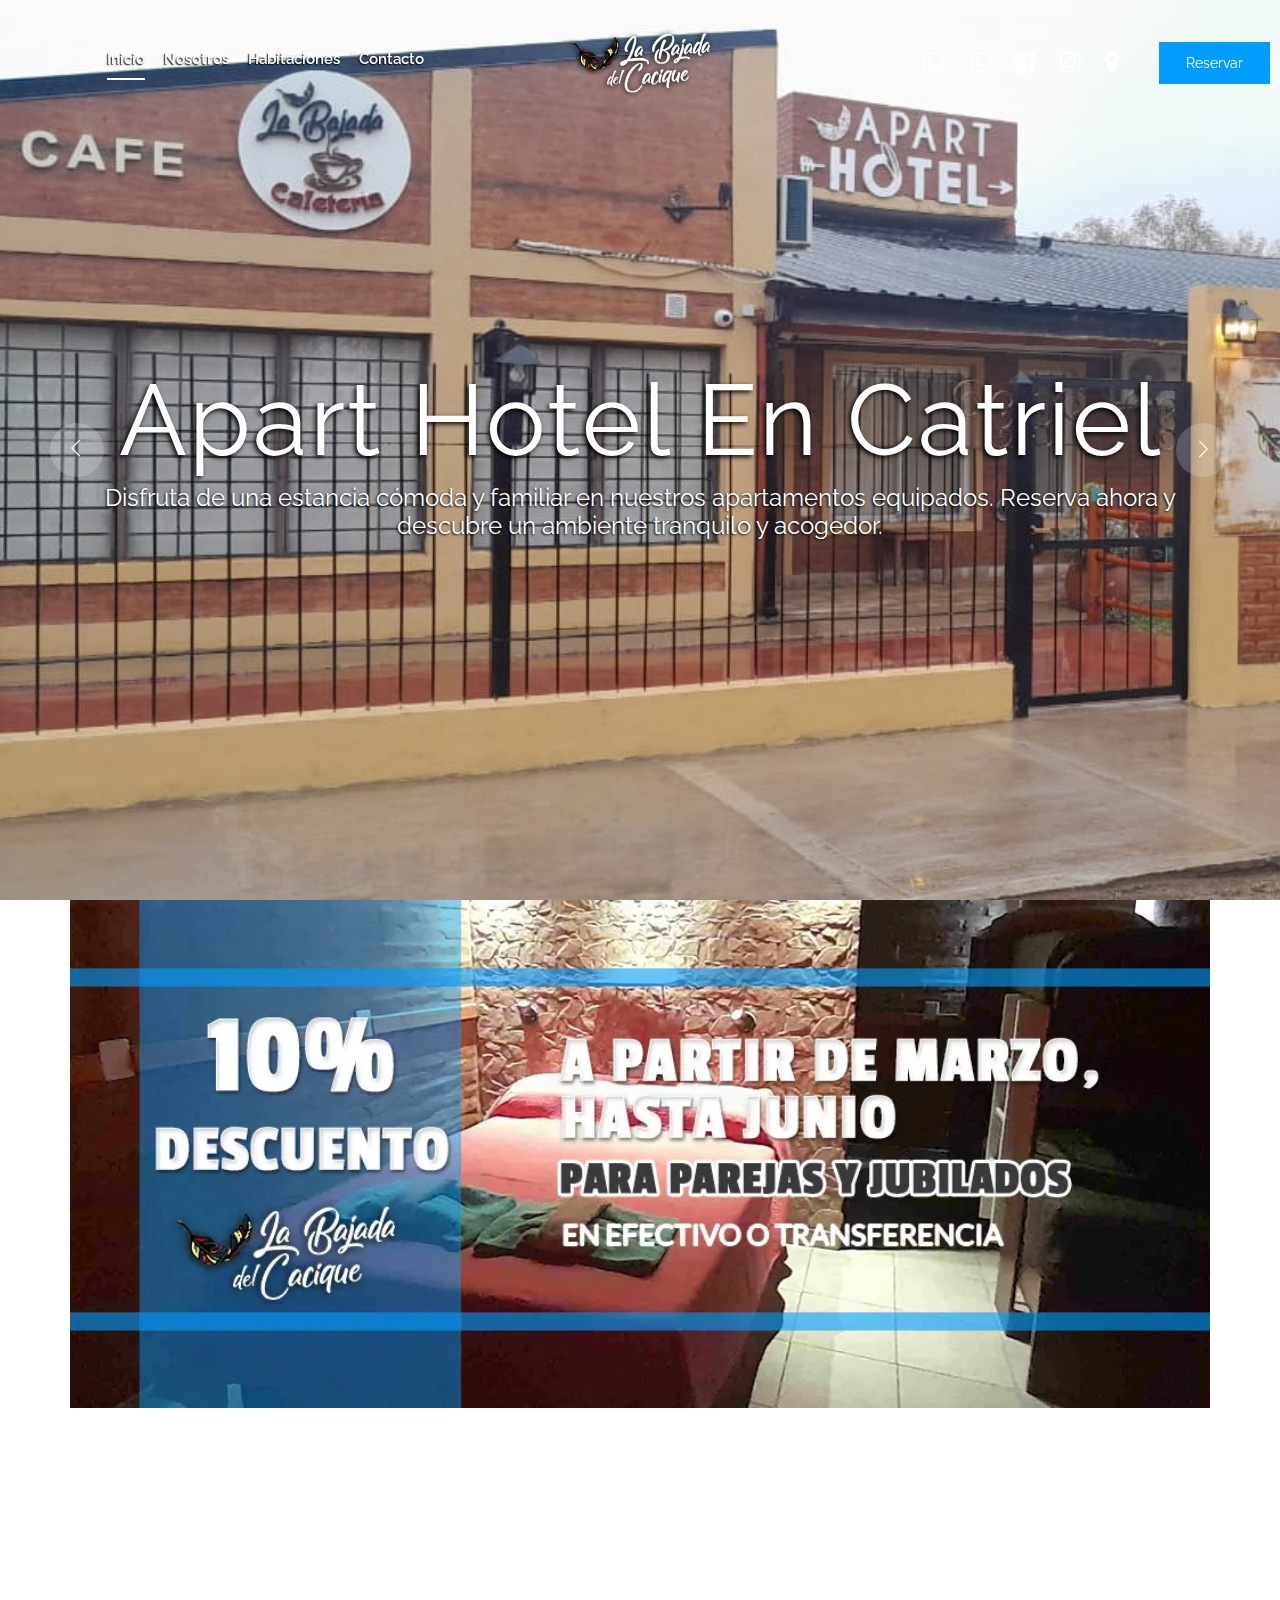
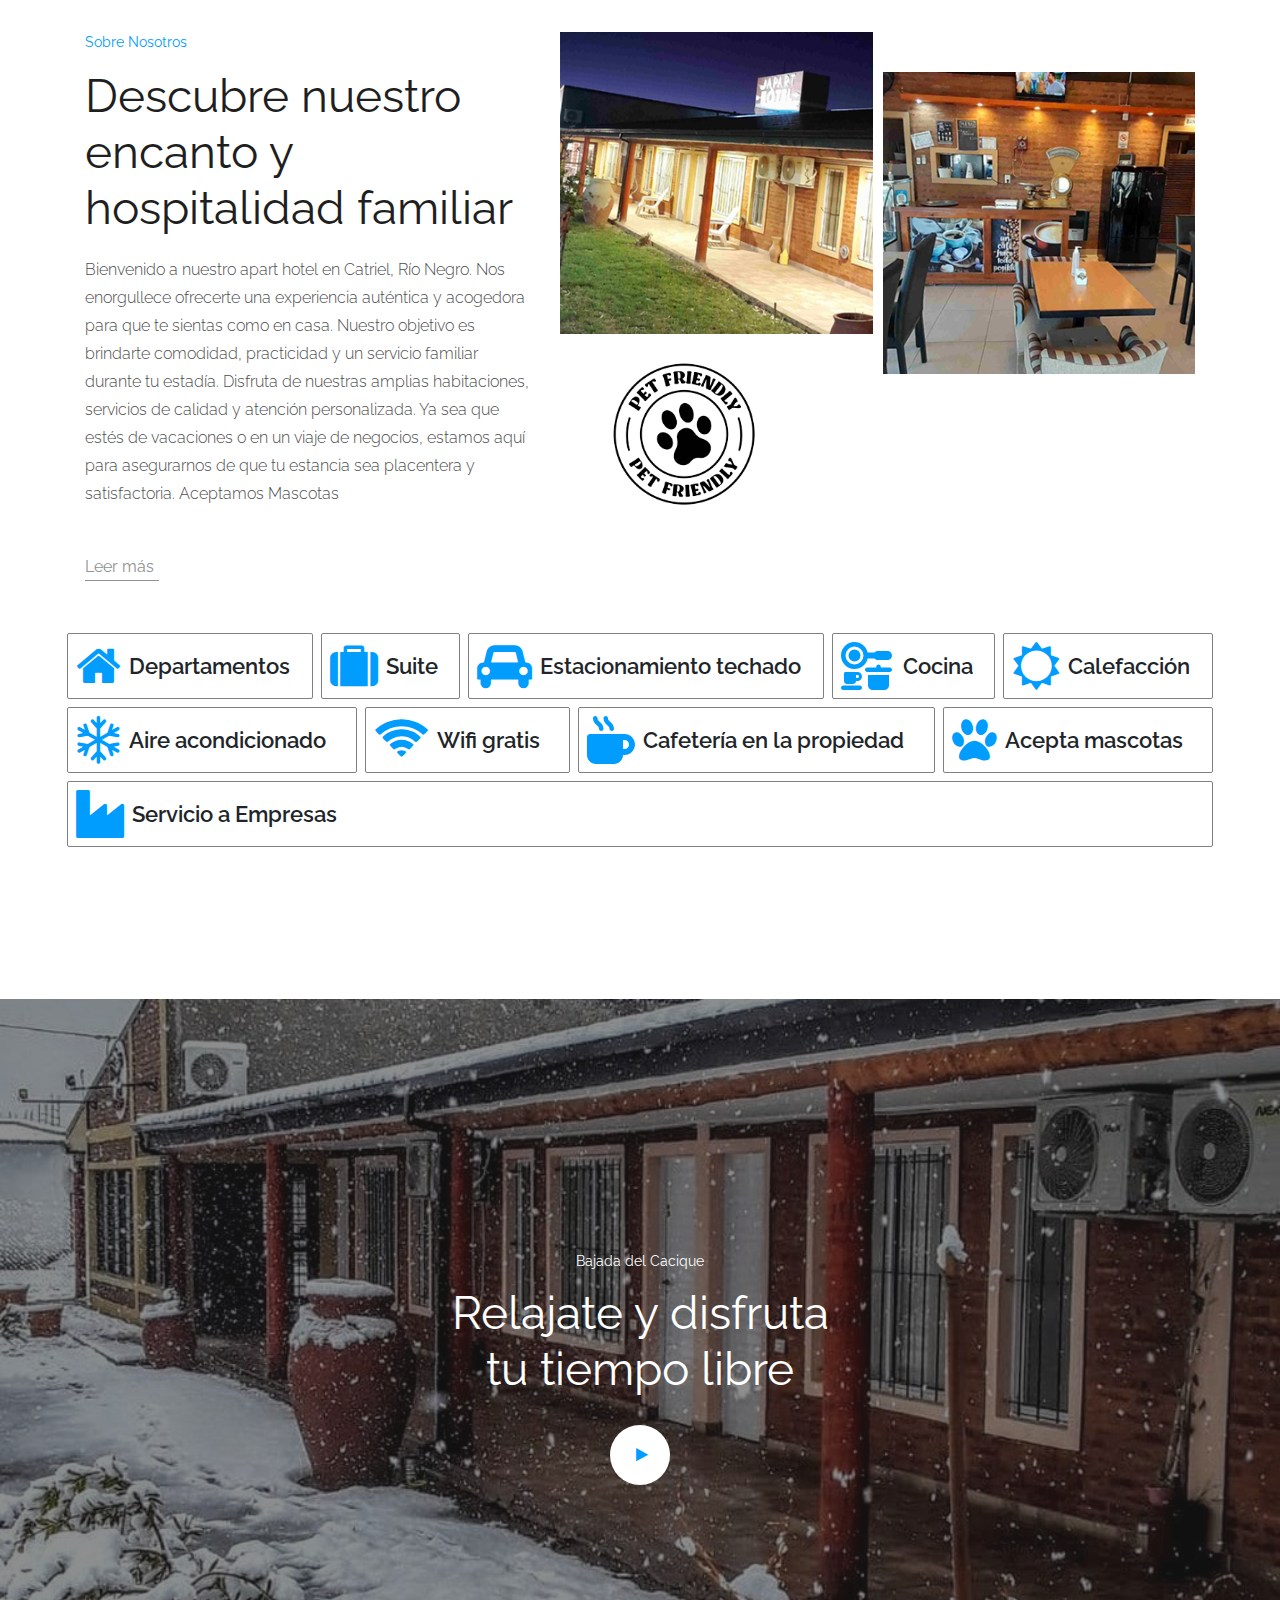
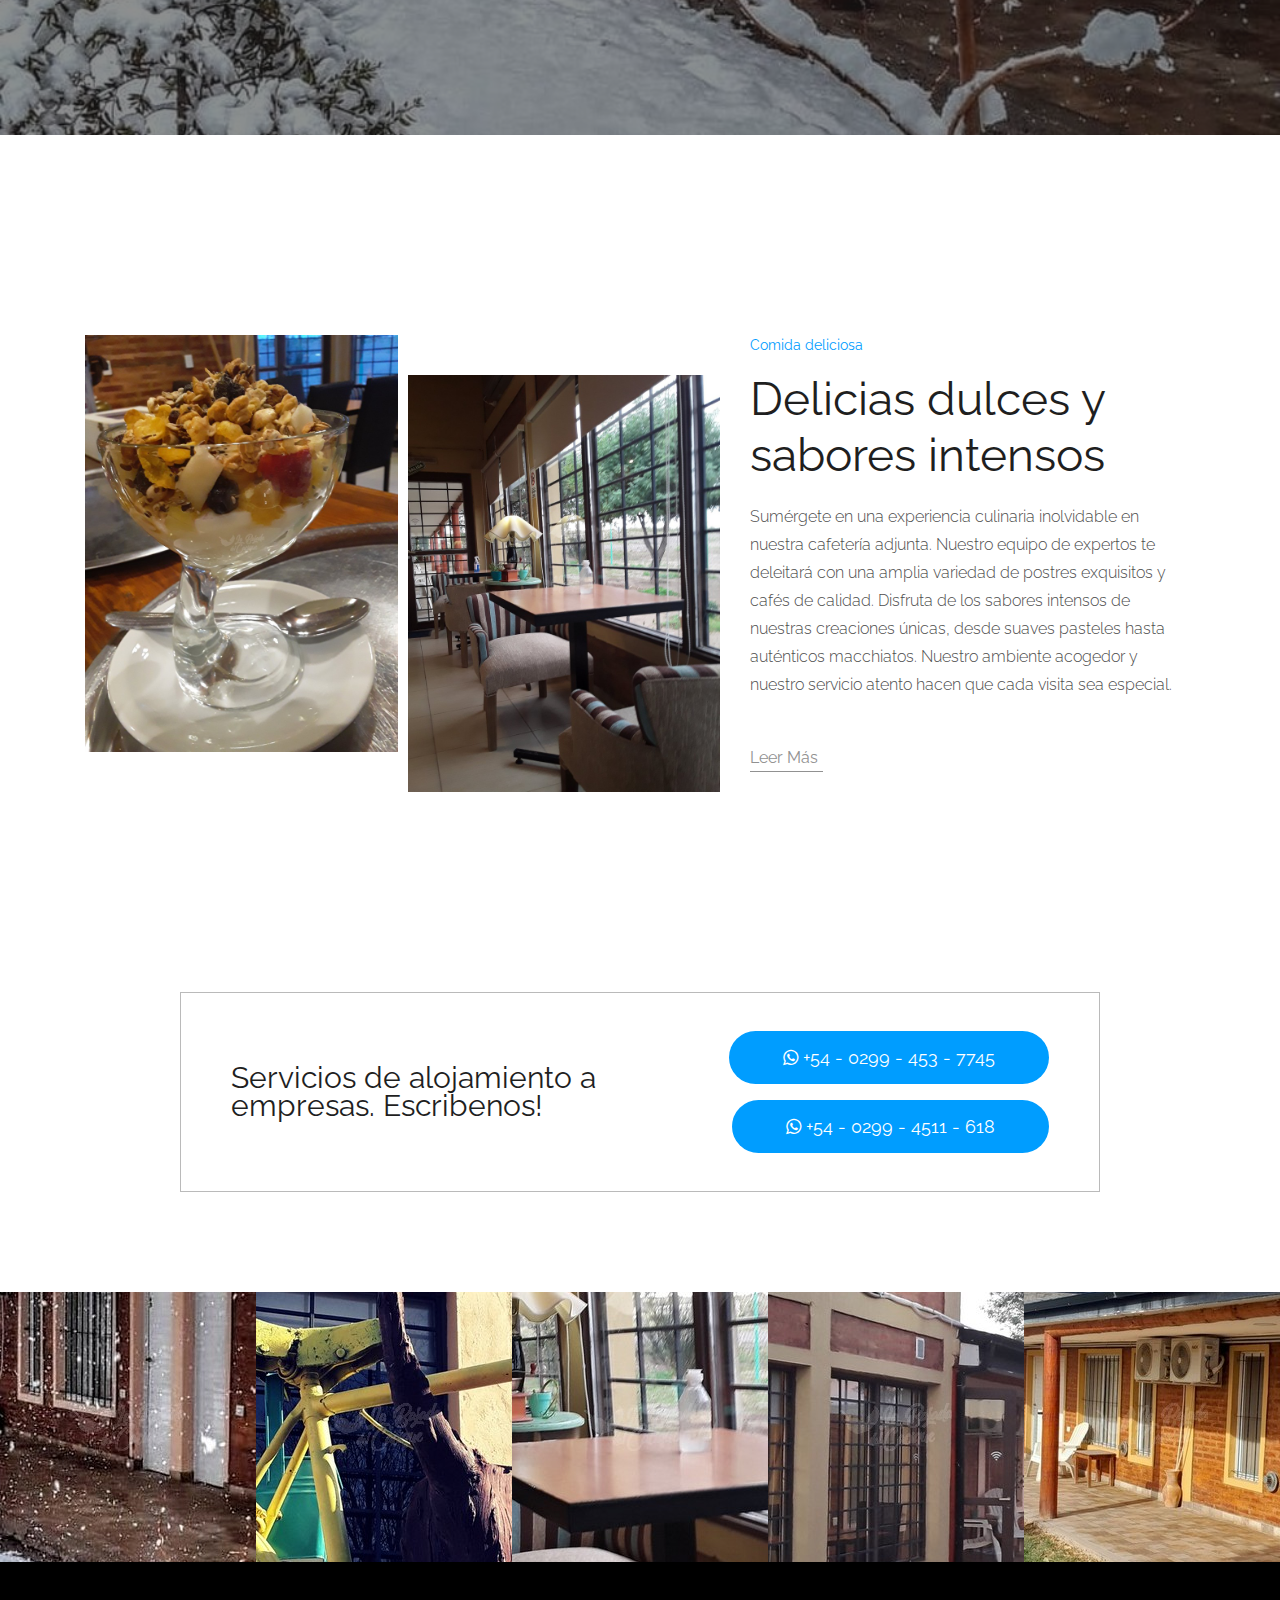
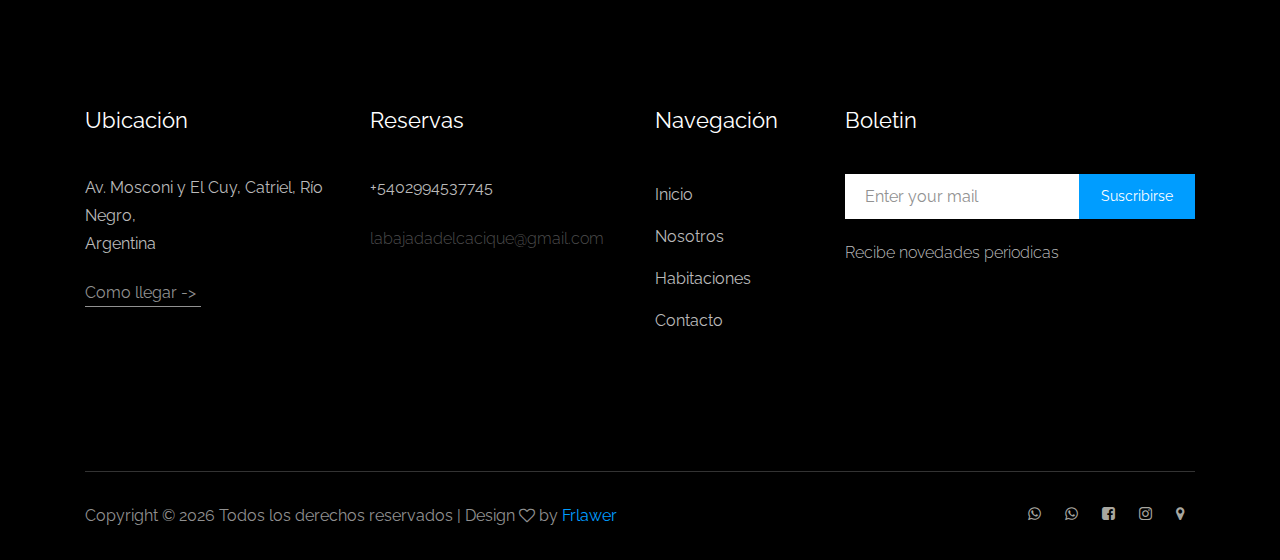
==== commit 52df2c22: "Update banner image size" ====
--- a/index.html
+++ b/index.html
@@ -166,8 +166,8 @@
     <!-- slider_area_end -->
     <!-- banner_area_start -->
     <div class="container">
-        <div class="banner">
-            <img src="img/banner/banner_promo.webp" alt="Banner publicitario">
+        <div class="row">
+            <img src="img/banner/banner_promo.webp" alt="Banner publicitario" style="width: 100%;">
         </div>
     </div>
     <!-- banner_area_end -->
--- a/css/style.css
+++ b/css/style.css
@@ -1 +1 @@
-﻿@import"https://fonts.googleapis.com/css?family=Raleway:300,400,500,600,700,800,900&display=swap";@import"https://fonts.googleapis.com/css?family=Raleway:300,400,500,600,700,800,900&display=swap";.flex-center-start{display:-webkit-box;display:-ms-flexbox;display:flex;-webkit-box-align:center;-ms-flex-align:center;align-items:center;-webkit-box-pack:start;-ms-flex-pack:start;justify-content:start}body{font-family:"Raleway",sans-serif;font-weight:normal;font-style:normal}.img{max-width:100%;-webkit-transition:.3s;-moz-transition:.3s;-o-transition:.3s;transition:.3s}a,.button{-webkit-transition:.3s;-moz-transition:.3s;-o-transition:.3s;transition:.3s}a:focus,.button:focus,button:focus{text-decoration:none;outline:none}a:focus{color:#fff;text-decoration:none}a:focus,a:hover,.portfolio-cat a:hover,.footer -menu li a:hover{text-decoration:none;color:#1f1f1f}a,button{color:#1f1f1f;outline:medium none}h1,h2,h3,h4,h5{font-family:"Raleway",sans-serif;color:#1f1f1f}h1 a,h2 a,h3 a,h4 a,h5 a,h6 a{color:inherit}ul{margin:0px;padding:0px}li{list-style:none}p{font-size:16px;font-weight:300;line-height:28px;color:#4d4d4d;margin-bottom:13px;font-family:"Raleway",sans-serif}label{color:#7e7e7e;cursor:pointer;font-size:14px;font-weight:400}*::-moz-selection{background:#444;color:#fff;text-shadow:none}::-moz-selection{background:#444;color:#fff;text-shadow:none}::selection{background:#444;color:#fff;text-shadow:none}*::-webkit-input-placeholder{color:#ccc;font-size:14px;opacity:1}*:-ms-input-placeholder{color:#ccc;font-size:14px;opacity:1}*::-ms-input-placeholder{color:#ccc;font-size:14px;opacity:1}*::placeholder{color:#ccc;font-size:14px;opacity:1}h3{font-size:24px}.mb-65{margin-bottom:67px}.black-bg{background:#020c26 !important}.white-bg{background:#fff}.gray-bg{background:#f5f5f5}.bg-img-1{background-image:url(../img/slider/slider-img-1.jpg)}.bg-img-2{background-image:url(../img/background-img/bg-img-2.jpg)}.cta-bg-1{background-image:url(../img/background-img/bg-img-3.jpg)}.overlay{position:relative;z-index:0}.overlay::before{position:absolute;content:"";background-color:#1f1f1f;top:0;left:0;width:100%;height:100%;z-index:-1;opacity:.5}.overlay2{position:relative;z-index:0}.overlay2::before{position:absolute;content:"";background-color:#131313;top:0;left:0;width:100%;height:100%;z-index:-1;opacity:.2}.section-padding{padding-top:120px;padding-bottom:120px}.pt-120{padding-top:120px}.owl-carousel .owl-nav div{background:rgba(0,0,0,0);height:54px;left:0px;line-height:54px;position:absolute;text-align:center;top:50%;-webkit-transform:translateY(-50%);-ms-transform:translateY(-50%);transform:translateY(-50%);-webkit-transition:all .3s ease 0s;-o-transition:all .3s ease 0s;transition:all .3s ease 0s;width:54px;font-size:25px;color:#fff;background-color:rgba(255,255,255,.2);border-radius:50%;left:50px;font-size:18px;line-height:54px}.owl-carousel .owl-nav div.owl-next{left:auto;right:50px}.owl-carousel .owl-nav div.owl-next i{position:relative;right:0;top:1px}.owl-carousel .owl-nav div.owl-prev i{position:relative;right:1px;top:0px}.owl-carousel:hover .owl-nav div{opacity:1;visibility:visible}.owl-carousel:hover .owl-nav div:hover{color:#fff;background:#009dff}.mb-20px{margin-bottom:20px}.boxed-btn{background:#fff;color:#131313;display:inline-block;padding:18px 44px;font-family:"Raleway",sans-serif;font-size:14px;font-weight:400;border:0;border:1px solid #009dff;letter-spacing:3px;text-align:center;color:#009dff !important;text-transform:uppercase;cursor:pointer}.boxed-btn:hover{background:#009dff;color:#fff !important;border:1px solid #009dff}.boxed-btn:focus{outline:none}.boxed-btn.large-width{width:220px}.boxed-btn3{background:#009dff;color:#fff;display:inline-block;padding:18px 44px;font-family:"Raleway",sans-serif;font-size:14px;font-weight:400;border:0;border:1px solid #009dff;letter-spacing:3px;text-align:center;color:#fff !important;text-transform:uppercase;-webkit-transition:.5s;-moz-transition:.5s;-o-transition:.5s;transition:.5s;cursor:pointer}.boxed-btn3:hover{background:#fff;color:#009dff !important;border:1px solid #009dff}.boxed-btn3:focus{outline:none}.boxed-btn3.large-width{width:220px}.boxed-btn2{background:rgba(0,0,0,0);color:#fff;display:inline-block;padding:18px 24px;font-family:"Raleway",sans-serif;font-size:14px;font-weight:400;border:0;border:1px solid #fff;letter-spacing:2px;text-transform:uppercase}.boxed-btn2:hover{background:#fff;color:#131313 !important}.boxed-btn2:focus{outline:none}.line-button{color:#919191;font-size:16px;font-weight:400;display:inline-block;position:relative;padding-right:5px;padding-bottom:2px}.line-button::before{position:absolute;content:"";background:#919191;width:100%;height:1px;bottom:0;left:0}.line-button:hover{color:#009dff}.line-button:hover::before{background:#009dff}.book_now{display:inline-block;font-size:14px;color:#009dff;border:1px solid #009dff;text-transform:capitalize;padding:10px 25px}.book_now:hover{background:#009dff;color:#fff}.section_title span{color:#009dff;font-size:14px;font-weight:400;margin-bottom:15px;display:block}.section_title h3{font-size:46px;font-weight:400;line-height:56px;color:#1f1f1f}@media(max-width: 767px){.section_title h3{font-size:30px;line-height:36px}}@media(min-width: 768px)and (max-width: 991px){.section_title h3{font-size:36px;line-height:42px}}@media(max-width: 767px){.section_title h3 br{display:none}}.mb-100{margin-bottom:100px}@media(max-width: 767px){.mb-100{margin-bottom:40px}}@media(max-width: 767px){.mobile_menu{position:absolute;right:0px;width:100%;z-index:9}}.slicknav_menu .slicknav_nav{background:#fff;float:right;margin-top:0;padding:0;width:95%;padding:0;border-radius:0px;margin-top:5px;position:absolute;left:0;right:0;margin:auto;top:11px}.slicknav_menu .slicknav_nav a:hover{background:rgba(0,0,0,0);color:#009dff}.slicknav_menu .slicknav_nav a.active{color:#009dff}@media(max-width: 767px){.slicknav_menu .slicknav_nav a i{display:none}}@media(min-width: 768px)and (max-width: 991px){.slicknav_menu .slicknav_nav a i{display:none}}.slicknav_menu .slicknav_nav .slicknav_btn{background-color:rgba(0,0,0,0);cursor:pointer;margin-bottom:10px;margin-top:-40px;position:relative;z-index:99;border:1px solid #ddd;top:3px;right:5px;top:-32px}.slicknav_menu .slicknav_nav .slicknav_btn .slicknav_icon{margin-right:6px;margin-top:3px;position:relative;padding-bottom:3px;top:-11px;right:-5px}@media(max-width: 767px){.slicknav_menu{margin-right:0px}}.slicknav_nav .slicknav_arrow{float:right;font-size:22px;position:relative;top:-9px}.slicknav_btn{background-color:rgba(0,0,0,0);cursor:pointer;margin-bottom:10px;position:relative;z-index:99;border:none;border-radius:3px;top:5px;padding:5px;right:5px;margin-top:-5px;top:-31px}.slicknav_btn{background-color:rgba(0,0,0,0);cursor:pointer;margin-bottom:10px;position:relative;z-index:99;border:none;border-radius:3px;top:5px;padding:5px;right:0;margin-top:-5px;top:-41px}.header-area{position:absolute;left:0;right:0;width:100%;top:0;z-index:9;padding-top:28px}@media(max-width: 767px){.header-area{padding-top:0}}@media(min-width: 768px)and (max-width: 991px){.header-area{padding-top:0}}.header-area .main-header-area{padding:0 150px}@media(max-width: 767px){.header-area .main-header-area{padding:10px 10px}}@media(min-width: 768px)and (max-width: 991px){.header-area .main-header-area{padding:10px 10px}}@media(min-width: 992px)and (max-width: 1200px){.header-area .main-header-area{padding:0 20px}}@media(min-width: 1200px)and (max-width: 1500px){.header-area .main-header-area{padding:0 10px}}.header-area .main-header-area .logo-img{text-align:center}@media(max-width: 767px){.header-area .main-header-area .logo-img{text-align:left}}@media(min-width: 768px)and (max-width: 991px){.header-area .main-header-area .logo-img{text-align:left}}@media(min-width: 992px)and (max-width: 1200px){.header-area .main-header-area .logo-img{text-align:left}}@media(max-width: 767px){.header-area .main-header-area .logo-img img{width:70px}}@media(min-width: 768px)and (max-width: 991px){.header-area .main-header-area .logo-img img{width:70px}}.header-area .main-header-area .book_room{display:-webkit-box;display:-moz-box;display:-ms-flexbox;display:-webkit-flex;display:flex;-webkit-align-items:center;-moz-align-items:center;-ms-align-items:center;align-items:center;-webkit-justify-content:flex-end;-moz-justify-content:flex-end;-ms-justify-content:flex-end;justify-content:flex-end;-ms-flex-pack:flex-end}.header-area .main-header-area .book_room .socail_links ul li{display:inline-block}.header-area .main-header-area .book_room .socail_links ul li a{color:#a8a7a0;margin:0 10px;font-size:15px}.header-area .main-header-area .book_room .socail_links ul li a:hover{color:#fff}.header-area .main-header-area .book_room .book_btn{margin-left:30px}.header-area .main-header-area .book_room .book_btn a{background:#009dff;padding:12px 26px;font-size:14px;font-weight:400;border:1px solid rgba(0,0,0,0);color:#fff}.header-area .main-header-area .book_room .book_btn a:hover{background:#fff;color:#009dff;border:1px solid #009dff}.header-area .main-header-area .main-menu{text-align:center;padding:12px 0}.header-area .main-header-area .main-menu ul li{display:inline-block;position:relative;margin-right:50px}@media(min-width: 992px)and (max-width: 1200px){.header-area .main-header-area .main-menu ul li{margin-right:20px}}@media(min-width: 1200px)and (max-width: 1500px){.header-area .main-header-area .main-menu ul li{margin-right:15px}}.header-area .main-header-area .main-menu ul li a{color:#fff;font-size:16px;text-transform:capitalize;font-weight:600;display:inline-block;padding:0px 0px 10px 0px;font-family:"Raleway",sans-serif;position:relative;text-transform:capitalize}@media(min-width: 992px)and (max-width: 1200px){.header-area .main-header-area .main-menu ul li a{font-size:15px}}@media(min-width: 1200px)and (max-width: 1500px){.header-area .main-header-area .main-menu ul li a{font-size:15px}}.header-area .main-header-area .main-menu ul li a i{font-size:9px}@media(max-width: 767px){.header-area .main-header-area .main-menu ul li a i{display:none !important}}@media(min-width: 768px)and (max-width: 991px){.header-area .main-header-area .main-menu ul li a i{display:none !important}}.header-area .main-header-area .main-menu ul li a::before{position:absolute;content:"";background:#fff;width:100%;height:2px;bottom:0;left:0;opacity:0;transform:scaleX(0);-webkit-transition:.3s;-moz-transition:.3s;-o-transition:.3s;transition:.3s}.header-area .main-header-area .main-menu ul li a:hover::before{opacity:1;transform:scaleX(1)}.header-area .main-header-area .main-menu ul li a.active::before{opacity:1;transform:scaleX(1)}.header-area .main-header-area .main-menu ul li a:hover{color:#fff}.header-area .main-header-area .main-menu ul li .submenu{position:absolute;left:0;top:140%;background:#fff;width:200px;z-index:2;box-shadow:0 0 10px rgba(0,0,0,.02);opacity:0;visibility:hidden;text-align:left;-webkit-transition:.6s;-moz-transition:.6s;-o-transition:.6s;transition:.6s}.header-area .main-header-area .main-menu ul li .submenu li{display:block}.header-area .main-header-area .main-menu ul li .submenu li a{padding:10px 15px;position:inherit;-webkit-transition:.3s;-moz-transition:.3s;-o-transition:.3s;transition:.3s;display:block;color:#000}.header-area .main-header-area .main-menu ul li .submenu li a::before{display:none}.header-area .main-header-area .main-menu ul li .submenu li:hover a{color:#000}.header-area .main-header-area .main-menu ul li:hover>.submenu{opacity:1;visibility:visible;top:100%}.header-area .main-header-area .main-menu ul li:hover>a::before{opacity:1;transform:scaleX(1)}.header-area .main-header-area .main-menu ul li:first-child a{padding-left:0}.header-area .main-header-area.sticky{box-shadow:0px 3px 16px 0px rgba(0,0,0,.1);position:fixed;width:100%;top:-70px;left:0;right:0;z-index:99;transform:translateY(70px);transition:transform 500ms ease,background 500ms ease;-webkit-transition:transform 500ms ease,background 500ms ease;box-shadow:0px 3px 16px 0px rgba(0,0,0,.1);padding:10px 150px;background:#000}@media(max-width: 767px){.header-area .main-header-area.sticky{padding:10px 10px}}@media(min-width: 768px)and (max-width: 991px){.header-area .main-header-area.sticky{padding:10px 10px}}@media(min-width: 992px)and (max-width: 1200px){.header-area .main-header-area.sticky{padding:10px 20px}}@media(min-width: 1200px)and (max-width: 1500px){.header-area .main-header-area.sticky{padding:10px 20px}}.header-area .main-header-area.sticky .main-menu{padding:0}.slider_bg_1{background-image:url(../img/full/img-001.jpg)}.slider_bg_2{background-image:url(../img/banner/banner2.png)}.slider_area .single_slider{height:100vh;background-size:cover;background-repeat:no-repeat}.slider_area .single_slider .slider_text h3{color:#fff;font-family:"Raleway",sans-serif;font-size:100px;text-transform:capitalize;letter-spacing:2px;font-weight:400;margin-bottom:4px}@media(max-width: 767px){.slider_area .single_slider .slider_text h3{font-size:33px;letter-spacing:3px}}@media(min-width: 768px)and (max-width: 991px){.slider_area .single_slider .slider_text h3{font-size:30px}}@media(min-width: 992px)and (max-width: 1200px){.slider_area .single_slider .slider_text h3{font-size:35px;letter-spacing:3px}}.slider_area .single_slider .slider_text p{font-size:24px;font-weight:400;color:#fff;margin-bottom:0;margin-top:0}@media(min-width: 992px)and (max-width: 1200px){.slider_area .single_slider .slider_text p{font-size:16px}}@media(max-width: 767px){.slider_area .single_slider .slider_text p{font-size:16px}}.about_area{padding-top:200px;padding-bottom:100px}@media(max-width: 767px){.about_area{padding-top:40px;padding-bottom:40px}}@media(min-width: 768px)and (max-width: 991px){.about_area{padding-top:80px;padding-bottom:80px}}@media(min-width: 992px)and (max-width: 1200px){.about_area{padding-top:100px;padding-bottom:100px}}.about_area .about_info p{font-size:16px;line-height:28px;font-size:16px;line-height:28px;margin-top:0;margin-bottom:47px}@media(max-width: 767px){.about_area .about_info a{margin-bottom:30px}}.about_area .about_thumb{-webkit-justify-content:flex-end;-moz-justify-content:flex-end;-ms-justify-content:flex-end;justify-content:flex-end;-ms-flex-pack:flex-end}@media(min-width: 768px)and (max-width: 991px){.about_area .about_thumb{-webkit-justify-content:flex-start;-moz-justify-content:flex-start;-ms-justify-content:flex-start;justify-content:flex-start;-ms-flex-pack:flex-start;margin-top:30px}}.about_area .about_thumb img{width:100%}.about_area .about_thumb .img_2{margin-top:40px;margin-left:10px}@media(min-width: 768px)and (max-width: 991px){.about_area .about_thumb2{margin-bottom:30px}}.about_area .about_thumb2 img{width:100%}.about_area .about_thumb2 .img_2{margin-top:40px;margin-left:10px}.about_bg_1{background-image:url(../img/banner/about_banner.png)}.about_info_area{padding-left:387px;margin-top:50px}@media(min-width: 768px)and (max-width: 991px){.about_info_area{padding-left:0px}}@media(max-width: 767px){.about_info_area{padding-left:0px}}@media(min-width: 992px)and (max-width: 1200px){.about_info_area{padding-left:0px}}@media(min-width: 1200px)and (max-width: 1500px){.about_info_area{padding-left:0px}}.about_info_area .single_slider{height:750px;background-size:cover;background-position:center center;background-repeat:no-repeat}@media(max-width: 767px){.about_info_area .single_slider{height:400px}}@media(min-width: 768px)and (max-width: 991px){.about_info_area .single_slider{height:400px}}@media(min-width: 992px)and (max-width: 1200px){.about_info_area .single_slider{height:500px}}.about_main_info{padding-top:100px}@media(max-width: 767px){.about_main_info{padding-top:50px}}.about_main_info .single_about_info{margin-bottom:43px}@media(max-width: 767px){.about_main_info .single_about_info{margin-bottom:30px}}.about_main_info .single_about_info h3{font-size:22px;color:#1f1f1f;margin-bottom:0;margin-bottom:10px;line-height:32px}.about_main_info .single_about_info p{font-size:16px;line-height:28px;font-weight:400;color:#4d4d4d}@media(max-width: 767px){.about_main_info .single_about_info p br{display:none}}@media(min-width: 768px)and (max-width: 991px){.about_main_info .single_about_info p br{display:none}}@media(min-width: 992px)and (max-width: 1200px){.about_main_info .single_about_info p br{display:none}}@media(min-width: 1200px)and (max-width: 1500px){.about_main_info .single_about_info p br{display:none}}.offers_area{padding-bottom:100px}@media(max-width: 767px){.offers_area{padding-bottom:40px}}.offers_area.padding_top{padding-top:200px}@media(max-width: 767px){.offers_area.padding_top{padding-top:40px}}@media(min-width: 768px)and (max-width: 991px){.offers_area.padding_top{padding-top:80px}}@media(min-width: 992px)and (max-width: 1200px){.offers_area.padding_top{padding-top:80px}}@media(max-width: 767px){.offers_area .single_offers{margin-bottom:30px}}.offers_area .single_offers .about_thumb{overflow:hidden}.offers_area .single_offers .about_thumb img{width:100%;-webkit-transform:scale(1);-moz-transform:scale(1);-ms-transform:scale(1);transform:scale(1);-webkit-transition:.3s;-moz-transition:.3s;-o-transition:.3s;transition:.3s}.offers_area .single_offers h3{font-size:22px;font-weight:400;color:#1f1f1f;margin-top:32px}@media(min-width: 768px)and (max-width: 991px){.offers_area .single_offers h3{font-size:18px}}@media(min-width: 768px)and (max-width: 991px){.offers_area .single_offers h3 br{display:none}}.offers_area .single_offers ul{margin-top:17px;margin-bottom:30px}.offers_area .single_offers ul li{font-size:16px;color:#4d4d4d;line-height:28px;position:relative;z-index:9;padding-left:23px}.offers_area .single_offers ul li::before{position:absolute;content:"";width:8px;height:8px;background:#4d4d4d;left:0;top:50%;-webkit-transform:translateY(-50%);-moz-transform:translateY(-50%);-ms-transform:translateY(-50%);transform:translateY(-50%);border-radius:50%}.offers_area .single_offers a{width:100%;text-align:center}.offers_area .single_offers:hover .about_thumb img{width:100%;-webkit-transform:scale(1.1);-moz-transform:scale(1.1);-ms-transform:scale(1.1);transform:scale(1.1)}.video_bg{background-image:url(../img/video/video.png)}.video_area{padding:250px 0;background-size:cover;background-position:center center}@media(max-width: 767px){.video_area{padding:100px 0}}@media(min-width: 768px)and (max-width: 991px){.video_area{padding:100px 0}}.video_area .video_area_inner span{font-size:14px;color:#fff}.video_area .video_area_inner h3{font-size:46px;color:#fff;line-height:56px;font-weight:400;margin-top:12px;margin-bottom:28px}@media(max-width: 767px){.video_area .video_area_inner h3{font-size:30px}}.video_area .video_area_inner a{width:60px;height:60px;background:#fff;line-height:60px;font-size:15px;color:#009dff;display:inline-block;-webkit-border-radius:50%;-moz-border-radius:50%;border-radius:50%}.video_area .video_area_inner a i{position:relative;left:2px}.features_room{padding-top:93px;display:block;overflow:hidden}@media(max-width: 767px){.features_room{padding-top:40px}}@media(min-width: 768px)and (max-width: 991px){.features_room{padding-top:0}}.features_room .rooms_here .single_rooms{position:relative;width:50%;float:left}@media(max-width: 767px){.features_room .rooms_here .single_rooms{width:100%;margin-bottom:30px}}.features_room .rooms_here .single_rooms::before{position:absolute;left:0;top:0;width:100%;height:100%;content:"";background:#fff;background:-moz-linear-gradient(top, #ffffff 0%, #000000 77%);background:-webkit-linear-gradient(top, #ffffff 0%, #000000 77%);background:linear-gradient(to bottom, #ffffff 0%, #000000 77%);filter:progid:DXImageTransform.Microsoft.gradient( startColorstr="#ffffff", endColorstr="#000000",GradientType=0 );z-index:1;opacity:.5}.features_room .rooms_here .single_rooms .room_thumb{position:relative;overflow:hidden}.features_room .rooms_here .single_rooms .room_thumb img{width:100%;-webkit-transform:scale(1);-moz-transform:scale(1);-ms-transform:scale(1);transform:scale(1);-webkit-transition:.5s;-moz-transition:.5s;-o-transition:.5s;transition:.5s}.features_room .rooms_here .single_rooms .room_thumb .room_heading{position:absolute;left:0;right:0;bottom:0px;padding:60px 60px 47px 60px}@media(max-width: 767px){.features_room .rooms_here .single_rooms .room_thumb .room_heading{padding:20px}}@media(min-width: 768px)and (max-width: 991px){.features_room .rooms_here .single_rooms .room_thumb .room_heading{padding:20px}}.features_room .rooms_here .single_rooms .room_thumb .room_heading span{font-size:14px;color:#fff;margin-bottom:9px;display:block;position:relative;z-index:8}.features_room .rooms_here .single_rooms .room_thumb .room_heading h3{font-size:30px;color:#fff;position:relative;z-index:8}@media(max-width: 767px){.features_room .rooms_here .single_rooms .room_thumb .room_heading h3{font-size:20px}}.features_room .rooms_here .single_rooms .room_thumb .room_heading a{color:#fff;text-transform:capitalize;font-weight:600;position:relative;z-index:8;-webkit-transform:translateY(-40px);-moz-transform:translateY(-40px);-ms-transform:translateY(-40px);transform:translateY(-40px);opacity:0;visibility:hidden}.features_room .rooms_here .single_rooms .room_thumb .room_heading a:hover{color:#009dff}.features_room .rooms_here .single_rooms:hover img{width:100%;-webkit-transform:scale(1.1);-moz-transform:scale(1.1);-ms-transform:scale(1.1);transform:scale(1.1)}.features_room .rooms_here .single_rooms:hover .room_heading a{-webkit-transform:translateY(0px);-moz-transform:translateY(0px);-ms-transform:translateY(0px);transform:translateY(0px);opacity:1;visibility:visible}.forQuery{padding-top:200px;padding-bottom:200px}@media(max-width: 767px){.forQuery{padding:60px 0}}@media(min-width: 768px)and (max-width: 991px){.forQuery{padding:100px 0}}@media(min-width: 992px)and (max-width: 1200px){.forQuery{padding:100px 0}}@media(min-width: 1200px)and (max-width: 1500px){.forQuery{padding:100px 0}}.forQuery .Query_border{border:1px solid #bababa;padding:38px 50px}@media(max-width: 767px){.forQuery .Query_border{padding:20px 20px}}.forQuery .Query_border .Query_text{text-align:left}.forQuery .Query_border p{font-size:30px;color:#1f1f1f;font-weight:400;margin-bottom:0}@media(max-width: 767px){.forQuery .Query_border p{margin-bottom:20px;font-size:18px;text-align:center}}@media(min-width: 768px)and (max-width: 991px){.forQuery .Query_border p{font-size:18px}}.forQuery .Query_border .phone_num{text-align:right}@media(max-width: 767px){.forQuery .Query_border .phone_num{text-align:center}}.forQuery .Query_border .phone_num a{background:#009dff;color:#fff;padding:12px 53px;border-radius:30px;display:inline-block;font-size:18px;border:1px solid rgba(0,0,0,0)}.forQuery .Query_border .phone_num a:hover{color:#009dff;border:1px solid #009dff;background:#fff}.instragram_area{display:block;overflow:hidden}.instragram_area .single_instagram{width:20%;float:left;position:relative;overflow:hidden}@media(max-width: 767px){.instragram_area .single_instagram{width:100%}}@media(min-width: 768px)and (max-width: 991px){.instragram_area .single_instagram{width:50%}}.instragram_area .single_instagram img{width:100%;-webkit-transform:scaleX(1);-moz-transform:scaleX(1);-ms-transform:scaleX(1);transform:scaleX(1);-webkit-transition:.5s;-moz-transition:.5s;-o-transition:.5s;transition:.5s}.instragram_area .single_instagram .ovrelay{position:absolute;left:0;top:0;width:100%;height:100%;background:rgba(0,0,0,.2);-webkit-transform:translateX(-80%);-moz-transform:translateX(-80%);-ms-transform:translateX(-80%);transform:translateX(-80%);-webkit-transition:.5s;-moz-transition:.5s;-o-transition:.5s;transition:.5s;opacity:0;visibility:hidden}.instragram_area .single_instagram .ovrelay a{color:#fff;position:absolute;left:0;top:50%;transform:translateY(-50%);right:0;text-align:center;font-size:34px;-webkit-transform:translateY(-50%);-moz-transform:translateY(-50%);-ms-transform:translateY(-50%);transform:translateY(-50%)}.instragram_area .single_instagram:hover .ovrelay{-webkit-transform:translateX(0%);-moz-transform:translateX(0%);-ms-transform:translateX(0%);transform:translateX(0%);opacity:1;visibility:visible}.instragram_area .single_instagram:hover img{-webkit-transform:scaleX(1.1);-moz-transform:scaleX(1.1);-ms-transform:scaleX(1.1);transform:scaleX(1.1)}#test-form .white-popup-block .popup_inner .gj-datepicker span{color:red}#test-form .white-popup-block input{width:100%;height:50px}.gj-datepicker input{width:100%;height:50px;border:1px solid #ddd;padding:17px;font-size:12px;color:#919191;margin-bottom:20px}.gj-datepicker-md [role=right-icon]{position:absolute;right:0px;top:0px;font-size:14px;color:#919191;margin-right:15px;top:16px}.gj-picker-md{font-family:"Roboto","Helvetica","Arial",sans-serif;font-size:16px;font-weight:400;letter-spacing:.04em;line-height:1;color:rgba(0,0,0,.87);padding:10px;padding:20px;border:1px solid #e0e0e0}.footer{background:#000}.footer .footer_top{padding-top:145px;padding-bottom:129px}@media(max-width: 767px){.footer .footer_top{padding-top:60px;padding-bottom:30px}}@media(max-width: 767px){.footer .footer_top .footer_widget{margin-bottom:30px}}@media(min-width: 768px)and (max-width: 991px){.footer .footer_top .footer_widget{margin-bottom:30px}}.footer .footer_top .footer_widget .footer_title{font-size:22px;font-weight:400;color:#fff;text-transform:capitalize;margin-bottom:40px}@media(max-width: 767px){.footer .footer_top .footer_widget .footer_title{margin-bottom:20px}}.footer .footer_top .footer_widget p.footer_text{font-size:16px;color:#bababa;margin-bottom:23px;font-weight:400;line-height:28px}.footer .footer_top .footer_widget ul li a{font-size:16px;color:#bababa;line-height:42px}.footer .footer_top .footer_widget ul li a:hover{color:#009dff}.footer .footer_top .footer_widget .newsletter_form{position:relative;margin-bottom:20px}.footer .footer_top .footer_widget .newsletter_form input{width:100%;height:45px;background:#fff;padding-left:20px;font-size:16px;color:#000;border:none}.footer .footer_top .footer_widget .newsletter_form input::placeholder{font-size:16px;color:#919191}.footer .footer_top .footer_widget .newsletter_form button{position:absolute;top:0;right:0;height:100%;border:none;font-size:14px;color:#fff;background:#009dff;padding:10px;padding:0 22px;cursor:pointer}.footer .footer_top .footer_widget .newsletter_text{font-size:16px;color:#bababa}.footer .copy-right_text{padding-bottom:30px}.footer .copy-right_text .footer_border{border-top:1px solid rgba(255,255,255,.2);padding-bottom:30px}.footer .copy-right_text .copy_right{font-size:16px;color:#919191;margin-bottom:0;font-weight:400}@media(max-width: 767px){.footer .copy-right_text .copy_right{font-size:14px}}.footer .copy-right_text .copy_right a{color:#009dff}.footer .copy-right_text .socail_links{text-align:right}@media(max-width: 767px){.footer .copy-right_text .socail_links{text-align:center;margin-top:30px}}.footer .copy-right_text .socail_links ul li{display:inline-block}.footer .copy-right_text .socail_links ul li a{color:#a8a7a0;margin:0 10px;font-size:15px}.footer .copy-right_text .socail_links ul li a:hover{color:#fff}.breadcam_bg{background-image:url(../img/banner/bradcam.png)}.breadcam_bg_1{background-image:url(../img/banner/bradcam2.png)}.breadcam_bg_2{background-image:url(../img/banner/bradcam3.png)}.bradcam_area{padding:170px;background-size:cover;background-position:center center;text-align:center;padding:269px 0 159px 0}@media(max-width: 767px){.bradcam_area{padding:150px 0}}.bradcam_area h3{font-size:60px;color:#fff;font-weight:400;margin-bottom:0;text-transform:capitalize}@media(max-width: 767px){.bradcam_area h3{font-size:30px}}.popup_box{background:#fff;display:inline-block;z-index:9;width:681px;padding:60px 40px}.popup_box h3{text-align:center;font-size:22px;color:#1f1f1f;margin-bottom:46px}.popup_box .boxed-btn3{width:100%;text-transform:capitalize}.popup_box .nice-select{-webkit-tap-highlight-color:rgba(0,0,0,0);background-color:#fff;border:solid 1px #e2e2e2;box-sizing:border-box;clear:both;cursor:pointer;display:block;float:left;font-family:"Raleway",sans-serif;font-weight:normal;width:100% !important;line-height:50px;outline:none;padding-left:18px;padding-right:30px;position:relative;text-align:left !important;-webkit-transition:all .2s ease-in-out;transition:all .2s ease-in-out;-webkit-user-select:none;-moz-user-select:none;-ms-user-select:none;user-select:none;white-space:nowrap;width:auto;border-radius:0;margin-bottom:30px;height:50px !important;font-size:16px;font-weight:400;color:#919191}.popup_box .nice-select::after{content:"";display:block;height:5px;margin-top:-5px;pointer-events:none;position:absolute;right:17px;top:3px;transition:all .15s ease-in-out;width:5px;font-family:fontawesome;color:#919191;font-size:15px}.popup_box .nice-select.open .list{opacity:1;pointer-events:auto;-webkit-transform:scale(1) translateY(0);-ms-transform:scale(1) translateY(0);transform:scale(1) translateY(0);height:200px;overflow-y:scroll}.popup_box .nice-select.list{height:200px;overflow-y:scroll}#test-form{display:inline-block;margin:auto;text-align:center;position:absolute;left:50%;top:50%;-webkit-transform:translate(-50%, -50%);-moz-transform:translate(-50%, -50%);-ms-transform:translate(-50%, -50%);transform:translate(-50%, -50%)}#test-form .mfp-close-btn-in .mfp-close{color:#333;display:none !important}#test-form button.mfp-close{display:none !important}.mfp-bg{top:0;left:0;width:100%;height:100%;z-index:1042;overflow:hidden;position:fixed;background:#000;opacity:.7}.dropdown .dropdown-menu{-webkit-transition:all .3s;-moz-transition:all .3s;-ms-transition:all .3s;-o-transition:all .3s;transition:all .3s}.contact-info{margin-bottom:25px}.contact-info__icon{margin-right:20px}.contact-info__icon i,.contact-info__icon span{color:#8f9195;font-size:27px}.contact-info .media-body h3{font-size:16px;margin-bottom:0;font-size:16px;color:#2a2a2a}.contact-info .media-body h3 a:hover{color:#ff5e13}.contact-info .media-body p{color:#8a8a8a}.contact-title{font-size:27px;font-weight:600;margin-bottom:20px}.form-contact label{font-size:14px}.form-contact .form-group{margin-bottom:30px}.form-contact .form-control{border:1px solid #e5e6e9;border-radius:0px;height:48px;padding-left:18px;font-size:13px;background:rgba(0,0,0,0)}.form-contact .form-control:focus{outline:0;box-shadow:none}.form-contact .form-control::placeholder{font-weight:300;color:#999}.form-contact textarea{border-radius:0px;height:100% !important}.modal-message .modal-dialog{position:absolute;top:36%;left:50%;transform:translateX(-50%) translateY(-50%) !important;margin:0px;max-width:500px;width:100%}.modal-message .modal-dialog .modal-content .modal-header{text-align:center;display:block;border-bottom:none;padding-top:50px;padding-bottom:50px}.modal-message .modal-dialog .modal-content .modal-header .close{position:absolute;right:-15px;top:-15px;padding:0px;color:#fff;opacity:1;cursor:pointer}.modal-message .modal-dialog .modal-content .modal-header h2{display:block;text-align:center;padding-bottom:10px}.modal-message .modal-dialog .modal-content .modal-header p{display:block}.contact-section{padding:130px 0 100px}@media(max-width: 991px){.contact-section{padding:70px 0 40px}}@media only screen and (min-width: 992px)and (max-width: 1200px){.contact-section{padding:80px 0 50px}}.contact-section .btn_2{background-color:#191d34;padding:18px 60px;border-radius:50px;margin-top:0}.contact-section .btn_2:hover{background-color:#ff5e13}.sample-text-area{background:#fff;padding:100px 0 70px 0}.text-heading{margin-bottom:30px;font-size:24px}b,sup,sub,u,del{color:#ff5e13}h1{font-size:36px}h2{font-size:30px}h3{font-size:24px}h4{font-size:18px}h5{font-size:16px}h6{font-size:14px}h1,h2,h3,h4,h5,h6{line-height:1.2em}.typography h1,.typography h2,.typography h3,.typography h4,.typography h5,.typography h6{color:#828bb2}.button-area{background:#fff}.button-area .border-top-generic{padding:70px 15px;border-top:1px dotted #eee}.button-group-area .genric-btn{margin-right:10px;margin-top:10px}.button-group-area .genric-btn:last-child{margin-right:0}.genric-btn{display:inline-block;outline:none;line-height:40px;padding:0 30px;font-size:.8em;text-align:center;text-decoration:none;font-weight:500;cursor:pointer;-webkit-transition:all .3s ease 0s;-moz-transition:all .3s ease 0s;-o-transition:all .3s ease 0s;transition:all .3s ease 0s}.genric-btn:focus{outline:none}.genric-btn.e-large{padding:0 40px;line-height:50px}.genric-btn.large{line-height:45px}.genric-btn.medium{line-height:30px}.genric-btn.small{line-height:25px}.genric-btn.radius{border-radius:3px}.genric-btn.circle{border-radius:20px}.genric-btn.arrow{display:-webkit-inline-box;display:-ms-inline-flexbox;display:inline-flex;-webkit-box-align:center;-ms-flex-align:center;align-items:center}.genric-btn.arrow span{margin-left:10px}.genric-btn.default{color:#415094;background:#f9f9ff;border:1px solid rgba(0,0,0,0)}.genric-btn.default:hover{border:1px solid #f9f9ff;background:#fff}.genric-btn.default-border{border:1px solid #f9f9ff;background:#fff}.genric-btn.default-border:hover{color:#415094;background:#f9f9ff;border:1px solid rgba(0,0,0,0)}.genric-btn.primary{color:#fff;background:#ff5e13;border:1px solid rgba(0,0,0,0)}.genric-btn.primary:hover{color:#ff5e13;border:1px solid #ff5e13;background:#fff}.genric-btn.primary-border{color:#ff5e13;border:1px solid #ff5e13;background:#fff}.genric-btn.primary-border:hover{color:#fff;background:#ff5e13;border:1px solid rgba(0,0,0,0)}.genric-btn.success{color:#fff;background:#4cd3e3;border:1px solid rgba(0,0,0,0)}.genric-btn.success:hover{color:#4cd3e3;border:1px solid #4cd3e3;background:#fff}.genric-btn.success-border{color:#4cd3e3;border:1px solid #4cd3e3;background:#fff}.genric-btn.success-border:hover{color:#fff;background:#4cd3e3;border:1px solid rgba(0,0,0,0)}.genric-btn.info{color:#fff;background:#38a4ff;border:1px solid rgba(0,0,0,0)}.genric-btn.info:hover{color:#38a4ff;border:1px solid #38a4ff;background:#fff}.genric-btn.info-border{color:#38a4ff;border:1px solid #38a4ff;background:#fff}.genric-btn.info-border:hover{color:#fff;background:#38a4ff;border:1px solid rgba(0,0,0,0)}.genric-btn.warning{color:#fff;background:#f4e700;border:1px solid rgba(0,0,0,0)}.genric-btn.warning:hover{color:#f4e700;border:1px solid #f4e700;background:#fff}.genric-btn.warning-border{color:#f4e700;border:1px solid #f4e700;background:#fff}.genric-btn.warning-border:hover{color:#fff;background:#f4e700;border:1px solid rgba(0,0,0,0)}.genric-btn.danger{color:#fff;background:#f44a40;border:1px solid rgba(0,0,0,0)}.genric-btn.danger:hover{color:#f44a40;border:1px solid #f44a40;background:#fff}.genric-btn.danger-border{color:#f44a40;border:1px solid #f44a40;background:#fff}.genric-btn.danger-border:hover{color:#fff;background:#f44a40;border:1px solid rgba(0,0,0,0)}.genric-btn.link{color:#415094;background:#f9f9ff;text-decoration:underline;border:1px solid rgba(0,0,0,0)}.genric-btn.link:hover{color:#415094;border:1px solid #f9f9ff;background:#fff}.genric-btn.link-border{color:#415094;border:1px solid #f9f9ff;background:#fff;text-decoration:underline}.genric-btn.link-border:hover{color:#415094;background:#f9f9ff;border:1px solid rgba(0,0,0,0)}.genric-btn.disable{color:#222,.3;background:#f9f9ff;border:1px solid rgba(0,0,0,0);cursor:not-allowed}.generic-blockquote{padding:30px 50px 30px 30px;background:#f9f9ff;border-left:2px solid #ff5e13}.progress-table-wrap{overflow-x:scroll}.progress-table{background:#f9f9ff;padding:15px 0px 30px 0px;min-width:800px}.progress-table .serial{width:11.83%;padding-left:30px}.progress-table .country{width:28.07%}.progress-table .visit{width:19.74%}.progress-table .percentage{width:40.36%;padding-right:50px}.progress-table .table-head{display:flex}.progress-table .table-head .serial,.progress-table .table-head .country,.progress-table .table-head .visit,.progress-table .table-head .percentage{color:#415094;line-height:40px;text-transform:uppercase;font-weight:500}.progress-table .table-row{padding:15px 0;border-top:1px solid #edf3fd;display:flex}.progress-table .table-row .serial,.progress-table .table-row .country,.progress-table .table-row .visit,.progress-table .table-row .percentage{display:flex;align-items:center}.progress-table .table-row .country img{margin-right:15px}.progress-table .table-row .percentage .progress{width:80%;border-radius:0px;background:rgba(0,0,0,0)}.progress-table .table-row .percentage .progress .progress-bar{height:5px;line-height:5px}.progress-table .table-row .percentage .progress .progress-bar.color-1{background-color:#6382e6}.progress-table .table-row .percentage .progress .progress-bar.color-2{background-color:#e66686}.progress-table .table-row .percentage .progress .progress-bar.color-3{background-color:#f09359}.progress-table .table-row .percentage .progress .progress-bar.color-4{background-color:#73fbaf}.progress-table .table-row .percentage .progress .progress-bar.color-5{background-color:#73fbaf}.progress-table .table-row .percentage .progress .progress-bar.color-6{background-color:#6382e6}.progress-table .table-row .percentage .progress .progress-bar.color-7{background-color:#a367e7}.progress-table .table-row .percentage .progress .progress-bar.color-8{background-color:#e66686}.single-gallery-image{margin-top:30px;background-repeat:no-repeat !important;background-position:center center !important;background-size:cover !important;height:200px}.list-style{width:14px;height:14px}.unordered-list li{position:relative;padding-left:30px;line-height:1.82em !important}.unordered-list li:before{content:"";position:absolute;width:14px;height:14px;border:3px solid #ff5e13;background:#fff;top:4px;left:0;border-radius:50%}.ordered-list{margin-left:30px}.ordered-list li{list-style-type:decimal-leading-zero;color:#ff5e13;font-weight:500;line-height:1.82em !important}.ordered-list li span{font-weight:300;color:#828bb2}.ordered-list-alpha li{margin-left:30px;list-style-type:lower-alpha;color:#ff5e13;font-weight:500;line-height:1.82em !important}.ordered-list-alpha li span{font-weight:300;color:#828bb2}.ordered-list-roman li{margin-left:30px;list-style-type:lower-roman;color:#ff5e13;font-weight:500;line-height:1.82em !important}.ordered-list-roman li span{font-weight:300;color:#828bb2}.single-input{display:block;width:100%;line-height:40px;border:none;outline:none;background:#f9f9ff;padding:0 20px}.single-input:focus{outline:none}.input-group-icon{position:relative}.input-group-icon .icon{position:absolute;left:20px;top:0;line-height:40px;z-index:3}.input-group-icon .icon i{color:#797979}.input-group-icon .single-input{padding-left:45px}.single-textarea{display:block;width:100%;line-height:40px;border:none;outline:none;background:#f9f9ff;padding:0 20px;height:100px;resize:none}.single-textarea:focus{outline:none}.single-input-primary{display:block;width:100%;line-height:40px;border:1px solid rgba(0,0,0,0);outline:none;background:#f9f9ff;padding:0 20px}.single-input-primary:focus{outline:none;border:1px solid #ff5e13}.single-input-accent{display:block;width:100%;line-height:40px;border:1px solid rgba(0,0,0,0);outline:none;background:#f9f9ff;padding:0 20px}.single-input-accent:focus{outline:none;border:1px solid #eb6b55}.single-input-secondary{display:block;width:100%;line-height:40px;border:1px solid rgba(0,0,0,0);outline:none;background:#f9f9ff;padding:0 20px}.single-input-secondary:focus{outline:none;border:1px solid #f09359}.default-switch{width:35px;height:17px;border-radius:8.5px;background:#f9f9ff;position:relative;cursor:pointer}.default-switch input{position:absolute;left:0;top:0;right:0;bottom:0;width:100%;height:100%;opacity:0;cursor:pointer}.default-switch input+label{position:absolute;top:1px;left:1px;width:15px;height:15px;border-radius:50%;background:#ff5e13;-webkit-transition:all .2s;-moz-transition:all .2s;-o-transition:all .2s;transition:all .2s;box-shadow:0px 4px 5px 0px rgba(0,0,0,.2);cursor:pointer}.default-switch input:checked+label{left:19px}.primary-switch{width:35px;height:17px;border-radius:8.5px;background:#f9f9ff;position:relative;cursor:pointer}.primary-switch input{position:absolute;left:0;top:0;right:0;bottom:0;width:100%;height:100%;opacity:0}.primary-switch input+label{position:absolute;left:0;top:0;right:0;bottom:0;width:100%;height:100%}.primary-switch input+label:before{content:"";position:absolute;left:0;top:0;right:0;bottom:0;width:100%;height:100%;background:rgba(0,0,0,0);border-radius:8.5px;cursor:pointer;-webkit-transition:all .2s;-moz-transition:all .2s;-o-transition:all .2s;transition:all .2s}.primary-switch input+label:after{content:"";position:absolute;top:1px;left:1px;width:15px;height:15px;border-radius:50%;background:#fff;-webkit-transition:all .2s;-moz-transition:all .2s;-o-transition:all .2s;transition:all .2s;box-shadow:0px 4px 5px 0px rgba(0,0,0,.2);cursor:pointer}.primary-switch input:checked+label:after{left:19px}.primary-switch input:checked+label:before{background:#ff5e13}.confirm-switch{width:35px;height:17px;border-radius:8.5px;background:#f9f9ff;position:relative;cursor:pointer}.confirm-switch input{position:absolute;left:0;top:0;right:0;bottom:0;width:100%;height:100%;opacity:0}.confirm-switch input+label{position:absolute;left:0;top:0;right:0;bottom:0;width:100%;height:100%}.confirm-switch input+label:before{content:"";position:absolute;left:0;top:0;right:0;bottom:0;width:100%;height:100%;background:rgba(0,0,0,0);border-radius:8.5px;-webkit-transition:all .2s;-moz-transition:all .2s;-o-transition:all .2s;transition:all .2s;cursor:pointer}.confirm-switch input+label:after{content:"";position:absolute;top:1px;left:1px;width:15px;height:15px;border-radius:50%;background:#fff;-webkit-transition:all .2s;-moz-transition:all .2s;-o-transition:all .2s;transition:all .2s;box-shadow:0px 4px 5px 0px rgba(0,0,0,.2);cursor:pointer}.confirm-switch input:checked+label:after{left:19px}.confirm-switch input:checked+label:before{background:#4cd3e3}.primary-checkbox{width:16px;height:16px;border-radius:3px;background:#f9f9ff;position:relative;cursor:pointer}.primary-checkbox input{position:absolute;left:0;top:0;right:0;bottom:0;width:100%;height:100%;opacity:0}.primary-checkbox input+label{position:absolute;left:0;top:0;right:0;bottom:0;width:100%;height:100%;border-radius:3px;cursor:pointer;border:1px solid #f1f1f1}.primary-checkbox input:checked+label{background:url(../img/elements/primary-check.png) no-repeat center center/cover;border:none}.confirm-checkbox{width:16px;height:16px;border-radius:3px;background:#f9f9ff;position:relative;cursor:pointer}.confirm-checkbox input{position:absolute;left:0;top:0;right:0;bottom:0;width:100%;height:100%;opacity:0}.confirm-checkbox input+label{position:absolute;left:0;top:0;right:0;bottom:0;width:100%;height:100%;border-radius:3px;cursor:pointer;border:1px solid #f1f1f1}.confirm-checkbox input:checked+label{background:url(../img/elements/success-check.png) no-repeat center center/cover;border:none}.disabled-checkbox{width:16px;height:16px;border-radius:3px;background:#f9f9ff;position:relative;cursor:pointer}.disabled-checkbox input{position:absolute;left:0;top:0;right:0;bottom:0;width:100%;height:100%;opacity:0}.disabled-checkbox input+label{position:absolute;left:0;top:0;right:0;bottom:0;width:100%;height:100%;border-radius:3px;cursor:pointer;border:1px solid #f1f1f1}.disabled-checkbox input:disabled{cursor:not-allowed;z-index:3}.disabled-checkbox input:checked+label{background:url(../img/elements/disabled-check.png) no-repeat center center/cover;border:none}.primary-radio{width:16px;height:16px;border-radius:8px;background:#f9f9ff;position:relative;cursor:pointer}.primary-radio input{position:absolute;left:0;top:0;right:0;bottom:0;width:100%;height:100%;opacity:0}.primary-radio input+label{position:absolute;left:0;top:0;right:0;bottom:0;width:100%;height:100%;border-radius:8px;cursor:pointer;border:1px solid #f1f1f1}.primary-radio input:checked+label{background:url(../img/elements/primary-radio.png) no-repeat center center/cover;border:none}.confirm-radio{width:16px;height:16px;border-radius:8px;background:#f9f9ff;position:relative;cursor:pointer}.confirm-radio input{position:absolute;left:0;top:0;right:0;bottom:0;width:100%;height:100%;opacity:0}.confirm-radio input+label{position:absolute;left:0;top:0;right:0;bottom:0;width:100%;height:100%;border-radius:8px;cursor:pointer;border:1px solid #f1f1f1}.confirm-radio input:checked+label{background:url(../img/elements/success-radio.png) no-repeat center center/cover;border:none}.disabled-radio{width:16px;height:16px;border-radius:8px;background:#f9f9ff;position:relative;cursor:pointer}.disabled-radio input{position:absolute;left:0;top:0;right:0;bottom:0;width:100%;height:100%;opacity:0}.disabled-radio input+label{position:absolute;left:0;top:0;right:0;bottom:0;width:100%;height:100%;border-radius:8px;cursor:pointer;border:1px solid #f1f1f1}.disabled-radio input:disabled{cursor:not-allowed;z-index:3}.disabled-radio input:checked+label{background:url(../img/elements/disabled-radio.png) no-repeat center center/cover;border:none}.default-select{height:40px}.default-select .nice-select{border:none;border-radius:0px;height:40px;background:#f9f9ff;padding-left:20px;padding-right:40px}.default-select .nice-select .list{margin-top:0;border:none;border-radius:0px;box-shadow:none;width:100%;padding:10px 0 10px 0px}.default-select .nice-select .list .option{font-weight:300;-webkit-transition:all .3s ease 0s;-moz-transition:all .3s ease 0s;-o-transition:all .3s ease 0s;transition:all .3s ease 0s;line-height:28px;min-height:28px;font-size:12px;padding-left:20px}.default-select .nice-select .list .option.selected{color:#ff5e13;background:rgba(0,0,0,0)}.default-select .nice-select .list .option:hover{color:#ff5e13;background:rgba(0,0,0,0)}.default-select .current{margin-right:50px;font-weight:300}.default-select .nice-select::after{right:20px}.form-select{height:40px;width:100%}.form-select .nice-select{border:none;border-radius:0px;height:40px;background:#f9f9ff;padding-left:45px;padding-right:40px;width:100%}.form-select .nice-select .list{margin-top:0;border:none;border-radius:0px;box-shadow:none;width:100%;padding:10px 0 10px 0px}.form-select .nice-select .list .option{font-weight:300;-webkit-transition:all .3s ease 0s;-moz-transition:all .3s ease 0s;-o-transition:all .3s ease 0s;transition:all .3s ease 0s;line-height:28px;min-height:28px;font-size:12px;padding-left:45px}.form-select .nice-select .list .option.selected{color:#ff5e13;background:rgba(0,0,0,0)}.form-select .nice-select .list .option:hover{color:#ff5e13;background:rgba(0,0,0,0)}.form-select .current{margin-right:50px;font-weight:300}.form-select .nice-select::after{right:20px}.mt-10{margin-top:10px}.section-top-border{padding:50px 0;border-top:1px dotted #eee}.mb-30{margin-bottom:30px}.mt-30{margin-top:30px}.switch-wrap{margin-bottom:10px}.latest-blog-area .area-heading{margin-bottom:70px}.blog_area a{color:#666 !important;text-decoration:none;-webkit-transition:.5s;transition:.5s}.blog_area a:hover,.blog_area a :hover{background:-webkit-linear-gradient(131deg, #009DFF 0%, #009DFF 99%);-webkit-background-clip:text;-webkit-text-fill-color:rgba(0,0,0,0);text-decoration:none;-webkit-transition:.5s;transition:.5s}.single-blog{overflow:hidden;margin-bottom:30px}.single-blog:hover{box-shadow:0px 10px 20px 0px rgba(42,34,123,.1)}.single-blog .thumb{overflow:hidden;position:relative}.single-blog .thumb:after{content:"";position:absolute;left:0;top:0;width:100%;height:100%;background:#000;opacity:0;-webkit-transition:.5s;transition:.5s}.single-blog h4{border-bottom:1px solid #dfdfdf;padding-bottom:34px;margin-bottom:25px}.single-blog a{font-size:20px;font-weight:600}.single-blog .date{color:#666;text-align:left;display:inline-block;font-size:13px;font-weight:300}.single-blog .tag{text-align:left;display:inline-block;float:left;font-size:13px;font-weight:300;margin-right:22px;position:relative}.single-blog .tag:after{content:"";position:absolute;width:1px;height:10px;background:#acacac;right:-12px;top:7px}@media(max-width: 1199px){.single-blog .tag{margin-right:8px}.single-blog .tag:after{display:none}}.single-blog .likes{margin-right:16px}@media(max-width: 800px){.single-blog{margin-bottom:30px}}.single-blog .single-blog-content{padding:30px}.single-blog .single-blog-content .meta-bottom p{font-size:13px;font-weight:300}.single-blog .single-blog-content .meta-bottom i{color:#fdcb9e;font-size:13px;margin-right:7px}@media(max-width: 1199px){.single-blog .single-blog-content{padding:15px}}.single-blog:hover .thumb:after{opacity:.7;-webkit-transition:.5s;transition:.5s}@media(max-width: 1199px){.single-blog h4{transition:all 300ms linear 0s;border-bottom:1px solid #dfdfdf;padding-bottom:14px;margin-bottom:12px}.single-blog h4 a{font-size:18px}}.full_image.single-blog{position:relative}.full_image.single-blog .single-blog-content{position:absolute;left:35px;bottom:0;opacity:0;visibility:hidden;-webkit-transition:.5s;transition:.5s}@media(min-width: 992px){.full_image.single-blog .single-blog-content{bottom:100px}}.full_image.single-blog h4{-webkit-transition:.5s;transition:.5s;border-bottom:none;padding-bottom:5px}.full_image.single-blog a{font-size:20px;font-weight:600}.full_image.single-blog .date{color:#fff}.full_image.single-blog:hover .single-blog-content{opacity:1;visibility:visible;-webkit-transition:.5s;transition:.5s}.l_blog_item .l_blog_text .date{margin-top:24px;margin-bottom:15px}.l_blog_item .l_blog_text .date a{font-size:12px}.l_blog_item .l_blog_text h4{font-size:18px;border-bottom:1px solid #eee;margin-bottom:0px;padding-bottom:20px;-webkit-transition:.5s;transition:.5s}.l_blog_item .l_blog_text p{margin-bottom:0px;padding-top:20px}.causes_slider .owl-dots{text-align:center;margin-top:80px}.causes_slider .owl-dots .owl-dot{height:14px;width:14px;background:#eee;display:inline-block;margin-right:7px}.causes_slider .owl-dots .owl-dot:last-child{margin-right:0px}.causes_item{background:#fff}.causes_item .causes_img{position:relative}.causes_item .causes_img .c_parcent{position:absolute;bottom:0px;width:100%;left:0px;height:3px;background:rgba(255,255,255,.5)}.causes_item .causes_img .c_parcent span{width:70%;height:3px;position:absolute;left:0px;bottom:0px}.causes_item .causes_img .c_parcent span:before{content:"75%";position:absolute;right:-10px;bottom:0px;color:#fff;padding:0px 5px}.causes_item .causes_text{padding:30px 35px 40px 30px}.causes_item .causes_text h4{font-size:18px;font-weight:600;margin-bottom:15px;cursor:pointer}.causes_item .causes_text p{font-size:14px;line-height:24px;font-weight:300;margin-bottom:0px}.causes_item .causes_bottom a{width:50%;border:1px solid;text-align:center;float:left;line-height:50px;color:#fff;font-size:14px;font-weight:500}.causes_item .causes_bottom a+a{border-color:#eee;background:#fff;font-size:14px}.latest_blog_area{background:#f9f9ff}.single-recent-blog-post{margin-bottom:30px}.single-recent-blog-post .thumb{overflow:hidden}.single-recent-blog-post .thumb img{transition:all .7s linear}.single-recent-blog-post .details{padding-top:30px}.single-recent-blog-post .details .sec_h4{line-height:24px;padding:10px 0px 13px;transition:all .3s linear}.single-recent-blog-post .date{font-size:14px;line-height:24px;font-weight:400}.single-recent-blog-post:hover img{transform:scale(1.23) rotate(10deg)}.tags .tag_btn{font-size:12px;font-weight:500;line-height:20px;border:1px solid #eee;display:inline-block;padding:1px 18px;text-align:center}.tags .tag_btn+.tag_btn{margin-left:2px}.blog_categorie_area{padding-top:30px;padding-bottom:30px}@media(min-width: 900px){.blog_categorie_area{padding-top:80px;padding-bottom:80px}}@media(min-width: 1100px){.blog_categorie_area{padding-top:120px;padding-bottom:120px}}.categories_post{position:relative;text-align:center;cursor:pointer}.categories_post img{max-width:100%}.categories_post .categories_details{position:absolute;top:20px;left:20px;right:20px;bottom:20px;background:rgba(34,34,34,.75);color:#fff;transition:all .3s linear;display:flex;align-items:center;justify-content:center}.categories_post .categories_details h5{margin-bottom:0px;font-size:18px;line-height:26px;text-transform:uppercase;color:#fff;position:relative}.categories_post .categories_details p{font-weight:300;font-size:14px;line-height:26px;margin-bottom:0px}.categories_post .categories_details .border_line{margin:10px 0px;background:#fff;width:100%;height:1px}.categories_post:hover .categories_details{background:rgba(222,99,32,.85)}.blog_item{margin-bottom:50px}.blog_details{padding:30px 0 20px 10px;box-shadow:0px 10px 20px 0px rgba(221,221,221,.3)}@media(min-width: 768px){.blog_details{padding:60px 30px 35px 35px}}.blog_details p{margin-bottom:30px}.blog_details a{color:#ff8b23}.blog_details a:hover{color:#009dff}.blog_details h2{font-size:18px;font-weight:600;margin-bottom:8px}@media(min-width: 768px){.blog_details h2{font-size:24px;margin-bottom:15px}}.blog-info-link li{float:left;font-size:14px}.blog-info-link li a{color:#999}.blog-info-link li i,.blog-info-link li span{font-size:13px;margin-right:5px}.blog-info-link li::after{content:"|";padding-left:10px;padding-right:10px}.blog-info-link li:last-child::after{display:none}.blog-info-link::after{content:"";display:block;clear:both;display:table}.blog_item_img{position:relative}.blog_item_img .blog_item_date{position:absolute;bottom:-10px;left:10px;display:block;color:#fff;background-color:#009dff;padding:8px 15px;border-radius:5px}@media(min-width: 768px){.blog_item_img .blog_item_date{bottom:-20px;left:40px;padding:13px 30px}}.blog_item_img .blog_item_date h3{font-size:22px;font-weight:600;color:#fff;margin-bottom:0;line-height:1.2}@media(min-width: 768px){.blog_item_img .blog_item_date h3{font-size:30px}}.blog_item_img .blog_item_date p{font-size:18px;margin-bottom:0;color:#fff}@media(min-width: 768px){.blog_item_img .blog_item_date p{font-size:18px}}.blog_right_sidebar .widget_title{font-size:20px;margin-bottom:40px}.blog_right_sidebar .widget_title::after{content:"";display:block;padding-top:15px;border-bottom:1px solid #f0e9ff}.blog_right_sidebar .single_sidebar_widget{background:#fbf9ff;padding:30px;margin-bottom:30px}.blog_right_sidebar .single_sidebar_widget .btn_1{margin-top:0px}.blog_right_sidebar .search_widget .form-control{height:50px;border-color:#f0e9ff;font-size:13px;color:#999;padding-left:20px;border-radius:0;border-right:0}.blog_right_sidebar .search_widget .form-control::placeholder{color:#999}.blog_right_sidebar .search_widget .form-control:focus{border-color:#f0e9ff;outline:0;box-shadow:none}.blog_right_sidebar .search_widget .input-group button{background:#fff;border-left:0;border:1px solid #f0e9ff;padding:4px 15px;border-left:0}.blog_right_sidebar .search_widget .input-group button i,.blog_right_sidebar .search_widget .input-group button span{font-size:14px;color:#999}.blog_right_sidebar .newsletter_widget .form-control{height:50px;border-color:#f0e9ff;font-size:13px;color:#999;padding-left:20px;border-radius:0}.blog_right_sidebar .newsletter_widget .form-control::placeholder{color:#999}.blog_right_sidebar .newsletter_widget .form-control:focus{border-color:#f0e9ff;outline:0;box-shadow:none}.blog_right_sidebar .newsletter_widget .input-group button{background:#fff;border-left:0;border:1px solid #f0e9ff;padding:4px 15px;border-left:0}.blog_right_sidebar .newsletter_widget .input-group button i,.blog_right_sidebar .newsletter_widget .input-group button span{font-size:14px;color:#999}.blog_right_sidebar .post_category_widget .cat-list li{border-bottom:1px solid #f0e9ff;transition:all .3s ease 0s;padding-bottom:12px}.blog_right_sidebar .post_category_widget .cat-list li:last-child{border-bottom:0}.blog_right_sidebar .post_category_widget .cat-list li a{font-size:14px;line-height:20px;color:#888}.blog_right_sidebar .post_category_widget .cat-list li a p{margin-bottom:0px}.blog_right_sidebar .post_category_widget .cat-list li+li{padding-top:15px}.blog_right_sidebar .popular_post_widget .post_item .media-body{justify-content:center;align-self:center;padding-left:20px}.blog_right_sidebar .popular_post_widget .post_item .media-body h3{font-size:16px;line-height:20px;margin-bottom:6px;transition:all .3s linear}.blog_right_sidebar .popular_post_widget .post_item .media-body a:hover{color:#fff}.blog_right_sidebar .popular_post_widget .post_item .media-body p{font-size:14px;line-height:21px;margin-bottom:0px}.blog_right_sidebar .popular_post_widget .post_item+.post_item{margin-top:20px}.blog_right_sidebar .tag_cloud_widget ul li{display:inline-block}.blog_right_sidebar .tag_cloud_widget ul li a{display:inline-block;border:1px solid #eee;background:#fff;padding:4px 20px;margin-bottom:8px;margin-right:3px;transition:all .3s ease 0s;color:#888;font-size:13px}.blog_right_sidebar .tag_cloud_widget ul li a:hover{background:#009dff;color:#fff !important;-webkit-text-fill-color:#fff;text-decoration:none;-webkit-transition:.5s;transition:.5s}.blog_right_sidebar .instagram_feeds .instagram_row{display:flex;margin-right:-6px;margin-left:-6px}.blog_right_sidebar .instagram_feeds .instagram_row li{width:33.33%;float:left;padding-right:6px;padding-left:6px;margin-bottom:15px}.blog_right_sidebar .br{width:100%;height:1px;background:#eee;margin:30px 0px}.blog-pagination{margin-top:80px}.blog-pagination .page-link{font-size:14px;position:relative;display:block;padding:0;text-align:center;margin-left:-1px;line-height:45px;width:45px;height:45px;border-radius:0 !important;color:#8a8a8a;border:1px solid #f0e9ff;margin-right:10px}.blog-pagination .page-link i,.blog-pagination .page-link span{font-size:13px}.blog-pagination .page-item.active .page-link{background-color:#fbf9ff;border-color:#f0e9ff;color:#888}.blog-pagination .page-item:last-child .page-link{margin-right:0}.single-post-area .blog_details{box-shadow:none;padding:0}.single-post-area .social-links{padding-top:10px}.single-post-area .social-links li{display:inline-block;margin-bottom:10px}.single-post-area .social-links li a{color:#ccc;padding:7px;font-size:14px;transition:all .2s linear}.single-post-area .blog_details{padding-top:26px}.single-post-area .blog_details p{margin-bottom:20px;font-size:15px}.single-post-area .quote-wrapper{background:rgba(130,139,178,.1);padding:15px;line-height:1.733;color:#888;font-style:italic;margin-top:25px;margin-bottom:25px}@media(min-width: 768px){.single-post-area .quote-wrapper{padding:30px}}.single-post-area .quotes{background:#fff;padding:15px 15px 15px 20px;border-left:2px solid}@media(min-width: 768px){.single-post-area .quotes{padding:25px 25px 25px 30px}}.single-post-area .arrow{position:absolute}.single-post-area .arrow .lnr{font-size:20px;font-weight:600}.single-post-area .thumb .overlay-bg{background:rgba(0,0,0,.8)}.single-post-area .navigation-top{padding-top:15px;border-top:1px solid #f0e9ff}.single-post-area .navigation-top p{margin-bottom:0}.single-post-area .navigation-top .like-info{font-size:14px}.single-post-area .navigation-top .like-info i,.single-post-area .navigation-top .like-info span{font-size:16px;margin-right:5px}.single-post-area .navigation-top .comment-count{font-size:14px}.single-post-area .navigation-top .comment-count i,.single-post-area .navigation-top .comment-count span{font-size:16px;margin-right:5px}.single-post-area .navigation-top .social-icons li{display:inline-block;margin-right:15px}.single-post-area .navigation-top .social-icons li:last-child{margin:0}.single-post-area .navigation-top .social-icons li i,.single-post-area .navigation-top .social-icons li span{font-size:14px;color:#999}.single-post-area .blog-author{padding:40px 30px;background:#fbf9ff;margin-top:50px}@media(max-width: 600px){.single-post-area .blog-author{padding:20px 8px}}.single-post-area .blog-author img{width:90px;height:90px;border-radius:50%;margin-right:30px}@media(max-width: 600px){.single-post-area .blog-author img{margin-right:15px;width:45px;height:45px}}.single-post-area .blog-author a{display:inline-block}.single-post-area .blog-author a:hover{color:#009dff}.single-post-area .blog-author p{margin-bottom:0;font-size:15px}.single-post-area .blog-author h4{font-size:16px}.single-post-area .navigation-area{border-bottom:1px solid #eee;padding-bottom:30px;margin-top:55px}.single-post-area .navigation-area p{margin-bottom:0px}.single-post-area .navigation-area h4{font-size:18px;line-height:25px}.single-post-area .navigation-area .nav-left{text-align:left}.single-post-area .navigation-area .nav-left .thumb{margin-right:20px;background:#000}.single-post-area .navigation-area .nav-left .thumb img{-webkit-transition:.5s;transition:.5s}.single-post-area .navigation-area .nav-left .lnr{margin-left:20px;opacity:0;-webkit-transition:.5s;transition:.5s}.single-post-area .navigation-area .nav-left:hover .lnr{opacity:1}.single-post-area .navigation-area .nav-left:hover .thumb img{opacity:.5}@media(max-width: 767px){.single-post-area .navigation-area .nav-left{margin-bottom:30px}}.single-post-area .navigation-area .nav-right{text-align:right}.single-post-area .navigation-area .nav-right .thumb{margin-left:20px;background:#000}.single-post-area .navigation-area .nav-right .thumb img{-webkit-transition:.5s;transition:.5s}.single-post-area .navigation-area .nav-right .lnr{margin-right:20px;opacity:0;-webkit-transition:.5s;transition:.5s}.single-post-area .navigation-area .nav-right:hover .lnr{opacity:1}.single-post-area .navigation-area .nav-right:hover .thumb img{opacity:.5}@media(max-width: 991px){.single-post-area .sidebar-widgets{padding-bottom:0px}}.comments-area{background:rgba(0,0,0,0);border-top:1px solid #eee;padding:45px 0;margin-top:50px}@media(max-width: 414px){.comments-area{padding:50px 8px}}.comments-area h4{margin-bottom:35px;font-size:18px}.comments-area h5{font-size:16px;margin-bottom:0px}.comments-area .comment-list{padding-bottom:48px}.comments-area .comment-list:last-child{padding-bottom:0px}.comments-area .comment-list.left-padding{padding-left:25px}@media(max-width: 413px){.comments-area .comment-list .single-comment h5{font-size:12px}.comments-area .comment-list .single-comment .date{font-size:11px}.comments-area .comment-list .single-comment .comment{font-size:10px}}.comments-area .thumb{margin-right:20px}.comments-area .thumb img{width:70px;border-radius:50%}.comments-area .date{font-size:14px;color:#999;margin-bottom:0;margin-left:20px}.comments-area .comment{margin-bottom:10px;color:#777;font-size:15px}.comments-area .btn-reply{background-color:rgba(0,0,0,0);color:#888;padding:5px 18px;font-size:14px;display:block;font-weight:400}.comment-form{border-top:1px solid #eee;padding-top:45px;margin-top:50px;margin-bottom:20px}.comment-form .form-group{margin-bottom:30px}.comment-form h4{margin-bottom:40px;font-size:18px;line-height:22px}.comment-form .name{padding-left:0px}@media(max-width: 767px){.comment-form .name{padding-right:0px;margin-bottom:1rem}}.comment-form .email{padding-right:0px}@media(max-width: 991px){.comment-form .email{padding-left:0px}}.comment-form .form-control{border:1px solid #f0e9ff;border-radius:5px;height:48px;padding-left:18px;font-size:13px;background:rgba(0,0,0,0)}.comment-form .form-control:focus{outline:0;box-shadow:none}.comment-form .form-control::placeholder{font-weight:300;color:#999}.comment-form .form-control::placeholder{color:#777}.comment-form textarea{padding-top:18px;border-radius:12px;height:100% !important}.comment-form ::-webkit-input-placeholder{font-size:13px;color:#777}.comment-form ::-moz-placeholder{font-size:13px;color:#777}.comment-form :-ms-input-placeholder{font-size:13px;color:#777}.comment-form :-moz-placeholder{font-size:13px;color:#777}.blog_part{margin-bottom:140px}@media(max-width: 576px){.blog_part{margin-bottom:0px;padding:0px 0px 70px}}@media only screen and (min-width: 480px)and (max-width: 767px){.blog_part{margin-bottom:0px;padding:0px 0px 70px}}@media only screen and (min-width: 768px)and (max-width: 991px){.blog_part{margin-bottom:0px;padding:0px 0px 70px}}.blog_part .blog_right_sidebar .widget_title{font-size:20px;margin-bottom:40px;font-style:inherit !important}@media(max-width: 576px){.blog_part .single-home-blog{margin-bottom:140px;margin-top:20px}}@media only screen and (min-width: 480px)and (max-width: 767px){.blog_part .single-home-blog{margin-bottom:140px;margin-top:20px}}@media only screen and (min-width: 768px)and (max-width: 991px){.blog_part .single-home-blog{margin-bottom:140px;margin-top:20px}}.blog_part .single-home-blog .card-img-top{border-radius:0px}.blog_part .single-home-blog .card{border:0px solid rgba(0,0,0,0);border-radius:0px;background-color:rgba(0,0,0,0);position:relative}.blog_part .single-home-blog .card .card-body{padding:25px 10px 29px 40px;background-color:#fff;position:absolute;left:20px;bottom:-140px;box-shadow:-7.552px 9.326px 20px 0px rgba(1,84,85,.1);border-radius:10px}@media(max-width: 576px){.blog_part .single-home-blog .card .card-body{padding:15px;left:10px;bottom:-140px}}@media only screen and (min-width: 480px)and (max-width: 767px){.blog_part .single-home-blog .card .card-body{padding:15px;left:10px;bottom:-140px}}@media only screen and (min-width: 992px)and (max-width: 1200px){.blog_part .single-home-blog .card .card-body{padding:20px}}.blog_part .single-home-blog .card .card-body a{color:#009dff;text-transform:uppercase;-webkit-transition:.8s;transition:.8s}.blog_part .single-home-blog .card .card-body a:hover{background:-webkit-linear-gradient(131deg, #ff7e5f 0%, #feb47b 99%);-webkit-background-clip:text;-webkit-text-fill-color:rgba(0,0,0,0)}.blog_part .single-home-blog .card .dot{position:relative;padding-left:20px}.blog_part .single-home-blog .card .dot:after{position:absolute;content:"";width:10px;height:10px;top:5px;left:0;background-color:#009dff;border-radius:50%}.blog_part .single-home-blog .card span{color:#8a8a8a;margin-bottom:10px;display:inline-block;margin-top:10px}@media(max-width: 576px){.blog_part .single-home-blog .card span{margin-bottom:5px;margin-top:5px}}@media only screen and (min-width: 480px)and (max-width: 767px){.blog_part .single-home-blog .card span{margin-bottom:5px;margin-top:5px}}@media only screen and (min-width: 768px)and (max-width: 991px){.blog_part .single-home-blog .card span{margin-bottom:5px;margin-top:5px}}@media only screen and (min-width: 992px)and (max-width: 1200px){.blog_part .single-home-blog .card span{margin-bottom:5px;margin-top:5px}}.blog_part .single-home-blog .card h5{font-weight:600;line-height:1.5;font-size:20px;-webkit-transition:.8s;transition:.8s;text-transform:capitalize;margin-bottom:22px}@media(max-width: 576px){.blog_part .single-home-blog .card h5{margin-bottom:10px}}@media only screen and (min-width: 480px)and (max-width: 767px){.blog_part .single-home-blog .card h5{margin-bottom:10px;font-size:16px}}@media only screen and (min-width: 768px)and (max-width: 991px){.blog_part .single-home-blog .card h5{margin-bottom:10px}}@media only screen and (min-width: 992px)and (max-width: 1200px){.blog_part .single-home-blog .card h5{margin-bottom:10px;font-size:18px}}.blog_part .single-home-blog .card h5:hover{-webkit-transition:.8s;transition:.8s;background:-webkit-linear-gradient(131deg, #feb47b 0%, #ff7e5f 99%);-webkit-background-clip:text;-webkit-text-fill-color:rgba(0,0,0,0);-webkit-animation:1s}.blog_part .single-home-blog .card ul li{display:inline-block;color:#8a8a8a;margin-right:14px}@media(max-width: 576px){.blog_part .single-home-blog .card ul li{margin-right:10px}}@media only screen and (min-width: 480px)and (max-width: 767px){.blog_part .single-home-blog .card ul li{margin-right:10px}}@media only screen and (min-width: 768px)and (max-width: 991px){.blog_part .single-home-blog .card ul li{margin-right:10px}}@media only screen and (min-width: 992px)and (max-width: 1200px){.blog_part .single-home-blog .card ul li{margin-right:10px}}.blog_part .single-home-blog .card ul li span{margin-right:10px;font-size:12px}/*# sourceMappingURL=style.css.map */.single-home-blog .card ul li{margin-right:10px}}@media only screen and (min-width: 768px)and (max-width: 991px){.blog_part .single-home-blog .card ul li{margin-right:10px}}@media only screen and (min-width: 992px)and (max-width: 1200px){.blog_part .single-home-blog .card ul li{margin-right:10px}}.blog_part .single-home-blog .card ul li span{margin-right:10px;font-size:12px}/*# sourceMappingURL=style.css.map */+﻿@import"https://fonts.googleapis.com/css?family=Raleway:300,400,500,600,700,800,900&display=swap";@import"https://fonts.googleapis.com/css?family=Raleway:300,400,500,600,700,800,900&display=swap";.flex-center-start{display:-webkit-box;display:-ms-flexbox;display:flex;-webkit-box-align:center;-ms-flex-align:center;align-items:center;-webkit-box-pack:start;-ms-flex-pack:start;justify-content:start}body{font-family:"Raleway",sans-serif;font-weight:normal;font-style:normal}.img{max-width:100%;-webkit-transition:.3s;-moz-transition:.3s;-o-transition:.3s;transition:.3s}a,.button{-webkit-transition:.3s;-moz-transition:.3s;-o-transition:.3s;transition:.3s}a:focus,.button:focus,button:focus{text-decoration:none;outline:none}a:focus{color:#fff;text-decoration:none}a:focus,a:hover,.portfolio-cat a:hover,.footer -menu li a:hover{text-decoration:none;color:#1f1f1f}a,button{color:#1f1f1f;outline:medium none}h1,h2,h3,h4,h5{font-family:"Raleway",sans-serif;color:#1f1f1f}h1 a,h2 a,h3 a,h4 a,h5 a,h6 a{color:inherit}ul{margin:0px;padding:0px}li{list-style:none}p{font-size:16px;font-weight:300;line-height:28px;color:#4d4d4d;margin-bottom:13px;font-family:"Raleway",sans-serif}label{color:#7e7e7e;cursor:pointer;font-size:14px;font-weight:400}*::-moz-selection{background:#444;color:#fff;text-shadow:none}::-moz-selection{background:#444;color:#fff;text-shadow:none}::selection{background:#444;color:#fff;text-shadow:none}*::-webkit-input-placeholder{color:#ccc;font-size:14px;opacity:1}*:-ms-input-placeholder{color:#ccc;font-size:14px;opacity:1}*::-ms-input-placeholder{color:#ccc;font-size:14px;opacity:1}*::placeholder{color:#ccc;font-size:14px;opacity:1}h3{font-size:24px}.mb-65{margin-bottom:67px}.black-bg{background:#020c26 !important}.white-bg{background:#fff}.gray-bg{background:#f5f5f5}.bg-img-1{background-image:url(../img/slider/slider-img-1.jpg)}.bg-img-2{background-image:url(../img/background-img/bg-img-2.jpg)}.cta-bg-1{background-image:url(../img/background-img/bg-img-3.jpg)}.overlay{position:relative;z-index:0}.overlay::before{position:absolute;content:"";background-color:#1f1f1f;top:0;left:0;width:100%;height:100%;z-index:-1;opacity:.5}.overlay2{position:relative;z-index:0}.overlay2::before{position:absolute;content:"";background-color:#131313;top:0;left:0;width:100%;height:100%;z-index:-1;opacity:.2}.section-padding{padding-top:120px;padding-bottom:120px}.pt-120{padding-top:120px}.owl-carousel .owl-nav div{background:rgba(0,0,0,0);height:54px;left:0px;line-height:54px;position:absolute;text-align:center;top:50%;-webkit-transform:translateY(-50%);-ms-transform:translateY(-50%);transform:translateY(-50%);-webkit-transition:all .3s ease 0s;-o-transition:all .3s ease 0s;transition:all .3s ease 0s;width:54px;font-size:25px;color:#fff;background-color:rgba(255,255,255,.2);border-radius:50%;left:50px;font-size:18px;line-height:54px}.owl-carousel .owl-nav div.owl-next{left:auto;right:50px}.owl-carousel .owl-nav div.owl-next i{position:relative;right:0;top:1px}.owl-carousel .owl-nav div.owl-prev i{position:relative;right:1px;top:0px}.owl-carousel:hover .owl-nav div{opacity:1;visibility:visible}.owl-carousel:hover .owl-nav div:hover{color:#fff;background:#009dff}.mb-20px{margin-bottom:20px}.boxed-btn{background:#fff;color:#131313;display:inline-block;padding:18px 44px;font-family:"Raleway",sans-serif;font-size:14px;font-weight:400;border:0;border:1px solid #009dff;letter-spacing:3px;text-align:center;color:#009dff !important;text-transform:uppercase;cursor:pointer}.boxed-btn:hover{background:#009dff;color:#fff !important;border:1px solid #009dff}.boxed-btn:focus{outline:none}.boxed-btn.large-width{width:220px}.boxed-btn3{background:#009dff;color:#fff;display:inline-block;padding:18px 44px;font-family:"Raleway",sans-serif;font-size:14px;font-weight:400;border:0;border:1px solid #009dff;letter-spacing:3px;text-align:center;color:#fff !important;text-transform:uppercase;-webkit-transition:.5s;-moz-transition:.5s;-o-transition:.5s;transition:.5s;cursor:pointer}.boxed-btn3:hover{background:#fff;color:#009dff !important;border:1px solid #009dff}.boxed-btn3:focus{outline:none}.boxed-btn3.large-width{width:220px}.boxed-btn2{background:rgba(0,0,0,0);color:#fff;display:inline-block;padding:18px 24px;font-family:"Raleway",sans-serif;font-size:14px;font-weight:400;border:0;border:1px solid #fff;letter-spacing:2px;text-transform:uppercase}.boxed-btn2:hover{background:#fff;color:#131313 !important}.boxed-btn2:focus{outline:none}.line-button{color:#919191;font-size:16px;font-weight:400;display:inline-block;position:relative;padding-right:5px;padding-bottom:2px}.line-button::before{position:absolute;content:"";background:#919191;width:100%;height:1px;bottom:0;left:0}.line-button:hover{color:#009dff}.line-button:hover::before{background:#009dff}.book_now{display:inline-block;font-size:14px;color:#009dff;border:1px solid #009dff;text-transform:capitalize;padding:10px 25px}.book_now:hover{background:#009dff;color:#fff}.section_title span{color:#009dff;font-size:14px;font-weight:400;margin-bottom:15px;display:block}.section_title h3{font-size:46px;font-weight:400;line-height:56px;color:#1f1f1f}@media(max-width: 767px){.section_title h3{font-size:30px;line-height:36px}}@media(min-width: 768px)and (max-width: 991px){.section_title h3{font-size:36px;line-height:42px}}@media(max-width: 767px){.section_title h3 br{display:none}}.mb-100{margin-bottom:100px}@media(max-width: 767px){.mb-100{margin-bottom:40px}}@media(max-width: 767px){.mobile_menu{position:absolute;right:0px;width:100%;z-index:9}}.slicknav_menu .slicknav_nav{background:#fff;float:right;margin-top:0;padding:0;width:95%;padding:0;border-radius:0px;margin-top:5px;position:absolute;left:0;right:0;margin:auto;top:11px}.slicknav_menu .slicknav_nav a:hover{background:rgba(0,0,0,0);color:#009dff}.slicknav_menu .slicknav_nav a.active{color:#009dff}@media(max-width: 767px){.slicknav_menu .slicknav_nav a i{display:none}}@media(min-width: 768px)and (max-width: 991px){.slicknav_menu .slicknav_nav a i{display:none}}.slicknav_menu .slicknav_nav .slicknav_btn{background-color:rgba(0,0,0,0);cursor:pointer;margin-bottom:10px;margin-top:-40px;position:relative;z-index:99;border:1px solid #ddd;top:3px;right:5px;top:-32px}.slicknav_menu .slicknav_nav .slicknav_btn .slicknav_icon{margin-right:6px;margin-top:3px;position:relative;padding-bottom:3px;top:-11px;right:-5px}@media(max-width: 767px){.slicknav_menu{margin-right:0px}}.slicknav_nav .slicknav_arrow{float:right;font-size:22px;position:relative;top:-9px}.slicknav_btn{background-color:rgba(0,0,0,0);cursor:pointer;margin-bottom:10px;position:relative;z-index:99;border:none;border-radius:3px;top:5px;padding:5px;right:5px;margin-top:-5px;top:-31px}.slicknav_btn{background-color:rgba(0,0,0,0);cursor:pointer;margin-bottom:10px;position:relative;z-index:99;border:none;border-radius:3px;top:5px;padding:5px;right:0;margin-top:-5px;top:-41px}.header-area{position:absolute;left:0;right:0;width:100%;top:0;z-index:9;padding-top:28px}@media(max-width: 767px){.header-area{padding-top:0}}@media(min-width: 768px)and (max-width: 991px){.header-area{padding-top:0}}.header-area .main-header-area{padding:0 150px}@media(max-width: 767px){.header-area .main-header-area{padding:10px 10px}}@media(min-width: 768px)and (max-width: 991px){.header-area .main-header-area{padding:10px 10px}}@media(min-width: 992px)and (max-width: 1200px){.header-area .main-header-area{padding:0 20px}}@media(min-width: 1200px)and (max-width: 1500px){.header-area .main-header-area{padding:0 10px}}.header-area .main-header-area .logo-img{text-align:center}@media(max-width: 767px){.header-area .main-header-area .logo-img{text-align:center}}@media(min-width: 768px)and (max-width: 991px){.header-area .main-header-area .logo-img{text-align:center}}@media(min-width: 992px)and (max-width: 1200px){.header-area .main-header-area .logo-img{text-align:center}}@media(max-width: 767px){.header-area .main-header-area .logo-img img{width:20%}}@media(min-width: 768px)and (max-width: 991px){.header-area .main-header-area .logo-img img{width:20%}}.header-area .main-header-area .book_room{display:-webkit-box;display:-moz-box;display:-ms-flexbox;display:-webkit-flex;display:flex;-webkit-align-items:center;-moz-align-items:center;-ms-align-items:center;align-items:center;-webkit-justify-content:flex-end;-moz-justify-content:flex-end;-ms-justify-content:flex-end;justify-content:flex-end;-ms-flex-pack:flex-end}.header-area .main-header-area .book_room .socail_links ul li{display:inline-block}.header-area .main-header-area .book_room .socail_links ul li a{color:#fff;margin:0 10px;font-size:1.5em}.header-area .main-header-area .book_room .socail_links ul li a:hover{color:#009dff}.header-area .main-header-area .book_room .book_btn{margin-left:30px}.header-area .main-header-area .book_room .book_btn a{background:#009dff;padding:12px 26px;font-size:14px;font-weight:400;border:1px solid rgba(0,0,0,0);color:#fff}.header-area .main-header-area .book_room .book_btn a:hover{background:#fff;color:#009dff;border:1px solid #009dff}.header-area .main-header-area .main-menu{text-align:center;padding:12px 0}.header-area .main-header-area .main-menu ul li{display:inline-block;position:relative;margin-right:50px}@media(min-width: 992px)and (max-width: 1200px){.header-area .main-header-area .main-menu ul li{margin-right:20px}}@media(min-width: 1200px)and (max-width: 1500px){.header-area .main-header-area .main-menu ul li{margin-right:15px}}.header-area .main-header-area .main-menu ul li a{color:#fff;font-size:16px;text-transform:capitalize;font-weight:600;display:inline-block;padding:0px 0px 10px 0px;font-family:"Raleway",sans-serif;position:relative;text-transform:capitalize;text-shadow:-1px 1px .1em #000}@media(min-width: 992px)and (max-width: 1200px){.header-area .main-header-area .main-menu ul li a{font-size:15px}}@media(min-width: 1200px)and (max-width: 1500px){.header-area .main-header-area .main-menu ul li a{font-size:15px}}.header-area .main-header-area .main-menu ul li a i{font-size:9px}@media(max-width: 767px){.header-area .main-header-area .main-menu ul li a i{display:none !important}}@media(min-width: 768px)and (max-width: 991px){.header-area .main-header-area .main-menu ul li a i{display:none !important}}.header-area .main-header-area .main-menu ul li a::before{position:absolute;content:"";background:#fff;width:100%;height:2px;bottom:0;left:0;opacity:0;transform:scaleX(0);-webkit-transition:.3s;-moz-transition:.3s;-o-transition:.3s;transition:.3s}.header-area .main-header-area .main-menu ul li a:hover::before{opacity:1;transform:scaleX(1)}.header-area .main-header-area .main-menu ul li a.active::before{opacity:1;transform:scaleX(1)}.header-area .main-header-area .main-menu ul li a:hover{color:#fff}.header-area .main-header-area .main-menu ul li .submenu{position:absolute;left:0;top:140%;background:#fff;width:200px;z-index:2;box-shadow:0 0 10px rgba(0,0,0,.02);opacity:0;visibility:hidden;text-align:left;-webkit-transition:.6s;-moz-transition:.6s;-o-transition:.6s;transition:.6s}.header-area .main-header-area .main-menu ul li .submenu li{display:block}.header-area .main-header-area .main-menu ul li .submenu li a{padding:10px 15px;position:inherit;-webkit-transition:.3s;-moz-transition:.3s;-o-transition:.3s;transition:.3s;display:block;color:#000}.header-area .main-header-area .main-menu ul li .submenu li a::before{display:none}.header-area .main-header-area .main-menu ul li .submenu li:hover a{color:#000}.header-area .main-header-area .main-menu ul li:hover>.submenu{opacity:1;visibility:visible;top:100%}.header-area .main-header-area .main-menu ul li:hover>a::before{opacity:1;transform:scaleX(1)}.header-area .main-header-area .main-menu ul li:first-child a{padding-left:0}.header-area .main-header-area.sticky{box-shadow:0px 3px 16px 0px rgba(0,0,0,.1);position:fixed;width:100%;top:-70px;left:0;right:0;z-index:99;transform:translateY(70px);transition:transform 500ms ease,background 500ms ease;-webkit-transition:transform 500ms ease,background 500ms ease;box-shadow:0px 3px 16px 0px rgba(0,0,0,.1);padding:10px 150px;background:#000}@media(max-width: 767px){.header-area .main-header-area.sticky{padding:10px 10px}}@media(min-width: 768px)and (max-width: 991px){.header-area .main-header-area.sticky{padding:10px 10px}}@media(min-width: 992px)and (max-width: 1200px){.header-area .main-header-area.sticky{padding:10px 20px}}@media(min-width: 1200px)and (max-width: 1500px){.header-area .main-header-area.sticky{padding:10px 20px}}.header-area .main-header-area.sticky .main-menu{padding:0}.slider_bg_1{background-image:url(../img/extra/portada.jpeg)}@media(max-width: 767px){.slider_bg_1{background-size:100% 100% !important}}.slider_bg_2{background-image:url(../img/full/img-009.jpg)}@media(max-width: 767px){.slider_bg_2{background-size:100% 100% !important}}.slider_bg_3{background-image:url(../img/full/img-006.jpg)}@media(max-width: 767px){.slider_bg_3{background-size:100% 100% !important}}.slider_area .single_slider{height:100vh;background-size:cover;background-repeat:no-repeat}.slider_area .single_slider .slider_text h3{color:#fff;font-family:"Raleway",sans-serif;font-size:100px;text-transform:capitalize;letter-spacing:2px;font-weight:400;margin-bottom:4px;text-shadow:-2px 2px 5px #000}@media(max-width: 767px){.slider_area .single_slider .slider_text h3{font-size:33px;letter-spacing:3px}}@media(min-width: 768px)and (max-width: 991px){.slider_area .single_slider .slider_text h3{font-size:30px}}@media(min-width: 992px)and (max-width: 1200px){.slider_area .single_slider .slider_text h3{font-size:35px;letter-spacing:3px}}.slider_area .single_slider .slider_text p{font-size:24px;font-weight:400;color:#fff;margin-bottom:0;margin-top:0;text-shadow:-1px 1px .1em #000}@media(min-width: 992px)and (max-width: 1200px){.slider_area .single_slider .slider_text p{font-size:16px}}@media(max-width: 767px){.slider_area .single_slider .slider_text p{font-size:16px}}.about_area{padding-top:200px;padding-bottom:100px}@media(max-width: 767px){.about_area{padding-top:40px;padding-bottom:40px}}@media(min-width: 768px)and (max-width: 991px){.about_area{padding-top:80px;padding-bottom:80px}}@media(min-width: 992px)and (max-width: 1200px){.about_area{padding-top:100px;padding-bottom:100px}}.about_area .about_info p{font-size:16px;line-height:28px;font-size:16px;line-height:28px;margin-top:0;margin-bottom:47px}@media(max-width: 767px){.about_area .about_info a{margin-bottom:30px}}.about_area .about_thumb{-webkit-justify-content:flex-end;-moz-justify-content:flex-end;-ms-justify-content:flex-end;justify-content:flex-end;-ms-flex-pack:flex-end}@media(min-width: 768px)and (max-width: 991px){.about_area .about_thumb{-webkit-justify-content:flex-start;-moz-justify-content:flex-start;-ms-justify-content:flex-start;justify-content:flex-start;-ms-flex-pack:flex-start;margin-top:30px}}.about_area .about_thumb img{width:100%}.about_area .about_thumb .img_2{margin-top:40px;margin-left:10px}@media(min-width: 768px)and (max-width: 991px){.about_area .about_thumb2{margin-bottom:30px}}.about_area .about_thumb2 img{width:100%}.about_area .about_thumb2 .img_2{margin-top:40px;margin-left:10px}.about_bg_1{background-image:url(../img/banner/img_004.jpg)}.about_bg_2{background-image:url(../img/banner/img_003.jpg)}.about_bg_3{background-image:url(../img/banner/img_006.jpg)}.about_bg_4{background-image:url(../img/banner/img_005.jpg)}.about_info_area{padding-left:387px;margin-top:50px}@media(min-width: 768px)and (max-width: 991px){.about_info_area{padding-left:0px}}@media(max-width: 767px){.about_info_area{padding-left:0px}}@media(min-width: 992px)and (max-width: 1200px){.about_info_area{padding-left:0px}}@media(min-width: 1200px)and (max-width: 1500px){.about_info_area{padding-left:0px}}.about_info_area .single_slider{height:750px;background-size:cover;background-position:center center;background-repeat:no-repeat}@media(max-width: 767px){.about_info_area .single_slider{height:400px}}@media(min-width: 768px)and (max-width: 991px){.about_info_area .single_slider{height:400px}}@media(min-width: 992px)and (max-width: 1200px){.about_info_area .single_slider{height:500px}}.about_main_info{padding-top:100px}@media(max-width: 767px){.about_main_info{padding-top:50px}}.about_main_info .single_about_info{margin-bottom:43px}@media(max-width: 767px){.about_main_info .single_about_info{margin-bottom:30px}}.about_main_info .single_about_info h3{font-size:22px;color:#1f1f1f;margin-bottom:0;margin-bottom:10px;line-height:32px}.about_main_info .single_about_info p{font-size:16px;line-height:28px;font-weight:400;color:#4d4d4d}@media(max-width: 767px){.about_main_info .single_about_info p br{display:none}}@media(min-width: 768px)and (max-width: 991px){.about_main_info .single_about_info p br{display:none}}@media(min-width: 992px)and (max-width: 1200px){.about_main_info .single_about_info p br{display:none}}@media(min-width: 1200px)and (max-width: 1500px){.about_main_info .single_about_info p br{display:none}}.offers_area{padding-bottom:100px}@media(max-width: 767px){.offers_area{padding-bottom:40px}}.offers_area.padding_top{padding-top:200px}@media(max-width: 767px){.offers_area.padding_top{padding-top:40px}}@media(min-width: 768px)and (max-width: 991px){.offers_area.padding_top{padding-top:80px}}@media(min-width: 992px)and (max-width: 1200px){.offers_area.padding_top{padding-top:80px}}@media(max-width: 767px){.offers_area .single_offers{margin-bottom:30px}}.offers_area .single_offers .about_thumb{overflow:hidden}.offers_area .single_offers .about_thumb img{width:100%;-webkit-transform:scale(1);-moz-transform:scale(1);-ms-transform:scale(1);transform:scale(1);-webkit-transition:.3s;-moz-transition:.3s;-o-transition:.3s;transition:.3s}.offers_area .single_offers h3{font-size:22px;font-weight:400;color:#1f1f1f;margin-top:32px}@media(min-width: 768px)and (max-width: 991px){.offers_area .single_offers h3{font-size:18px}}@media(min-width: 768px)and (max-width: 991px){.offers_area .single_offers h3 br{display:none}}.offers_area .single_offers ul{margin-top:17px;margin-bottom:30px}.offers_area .single_offers ul li{font-size:16px;color:#4d4d4d;line-height:28px;position:relative;z-index:9;padding-left:23px}.offers_area .single_offers ul li::before{position:absolute;content:"";width:8px;height:8px;background:#4d4d4d;left:0;top:50%;-webkit-transform:translateY(-50%);-moz-transform:translateY(-50%);-ms-transform:translateY(-50%);transform:translateY(-50%);border-radius:50%}.offers_area .single_offers a{width:100%;text-align:center}.offers_area .single_offers:hover .about_thumb img{width:100%;-webkit-transform:scale(1.1);-moz-transform:scale(1.1);-ms-transform:scale(1.1);transform:scale(1.1)}.video_bg{background-image:url(../img/extra/img-fb001.jpg)}.video_area{padding:250px 0;background-size:cover;background-position:center center}@media(max-width: 767px){.video_area{padding:100px 0}}@media(min-width: 768px)and (max-width: 991px){.video_area{padding:100px 0}}.video_area .video_area_inner span{font-size:14px;color:#fff}.video_area .video_area_inner h3{font-size:46px;color:#fff;line-height:56px;font-weight:400;margin-top:12px;margin-bottom:28px}@media(max-width: 767px){.video_area .video_area_inner h3{font-size:30px}}.video_area .video_area_inner a{width:60px;height:60px;background:#fff;line-height:60px;font-size:15px;color:#009dff;display:inline-block;-webkit-border-radius:50%;-moz-border-radius:50%;border-radius:50%}.video_area .video_area_inner a i{position:relative;left:2px}.features_room{padding-top:93px;display:block;overflow:hidden}@media(max-width: 767px){.features_room{padding-top:40px}}@media(min-width: 768px)and (max-width: 991px){.features_room{padding-top:0}}.features_room .rooms_here .single_rooms{position:relative;width:50%;float:left}@media(max-width: 767px){.features_room .rooms_here .single_rooms{width:100%;margin-bottom:30px}}.features_room .rooms_here .single_rooms::before{position:absolute;left:0;top:0;width:100%;height:100%;content:"";background:#fff;background:-moz-linear-gradient(top, #ffffff 0%, #000000 77%);background:-webkit-linear-gradient(top, #ffffff 0%, #000000 77%);background:linear-gradient(to bottom, #ffffff 0%, #000000 77%);filter:progid:DXImageTransform.Microsoft.gradient( startColorstr="#ffffff", endColorstr="#000000",GradientType=0 );z-index:1;opacity:.5}.features_room .rooms_here .single_rooms .room_thumb{position:relative;overflow:hidden}.features_room .rooms_here .single_rooms .room_thumb img{width:100%;-webkit-transform:scale(1);-moz-transform:scale(1);-ms-transform:scale(1);transform:scale(1);-webkit-transition:.5s;-moz-transition:.5s;-o-transition:.5s;transition:.5s}.features_room .rooms_here .single_rooms .room_thumb .room_heading{position:absolute;left:0;right:0;bottom:0px;padding:60px 60px 47px 60px}@media(max-width: 767px){.features_room .rooms_here .single_rooms .room_thumb .room_heading{padding:20px}}@media(min-width: 768px)and (max-width: 991px){.features_room .rooms_here .single_rooms .room_thumb .room_heading{padding:20px}}.features_room .rooms_here .single_rooms .room_thumb .room_heading span{font-size:14px;color:#fff;margin-bottom:9px;display:block;position:relative;z-index:8}.features_room .rooms_here .single_rooms .room_thumb .room_heading h3{font-size:30px;color:#fff;position:relative;z-index:8}@media(max-width: 767px){.features_room .rooms_here .single_rooms .room_thumb .room_heading h3{font-size:20px}}.features_room .rooms_here .single_rooms .room_thumb .room_heading a{color:#fff;text-transform:capitalize;font-weight:600;position:relative;z-index:8;-webkit-transform:translateY(-40px);-moz-transform:translateY(-40px);-ms-transform:translateY(-40px);transform:translateY(-40px);opacity:0;visibility:hidden}.features_room .rooms_here .single_rooms .room_thumb .room_heading a:hover{color:#009dff}.features_room .rooms_here .single_rooms:hover img{width:100%;-webkit-transform:scale(1.1);-moz-transform:scale(1.1);-ms-transform:scale(1.1);transform:scale(1.1)}.features_room .rooms_here .single_rooms:hover .room_heading a{-webkit-transform:translateY(0px);-moz-transform:translateY(0px);-ms-transform:translateY(0px);transform:translateY(0px);opacity:1;visibility:visible}.forQuery{padding-top:200px;padding-bottom:200px}@media(max-width: 767px){.forQuery{padding:60px 0}}@media(min-width: 768px)and (max-width: 991px){.forQuery{padding:100px 0}}@media(min-width: 992px)and (max-width: 1200px){.forQuery{padding:100px 0}}@media(min-width: 1200px)and (max-width: 1500px){.forQuery{padding:100px 0}}.forQuery .Query_border{border:1px solid #bababa;padding:38px 50px}@media(max-width: 767px){.forQuery .Query_border{padding:20px 20px}}.forQuery .Query_border .Query_text{text-align:left}.forQuery .Query_border p{font-size:30px;color:#1f1f1f;font-weight:400;margin-bottom:0}@media(max-width: 767px){.forQuery .Query_border p{margin-bottom:20px;font-size:18px;text-align:center}}@media(min-width: 768px)and (max-width: 991px){.forQuery .Query_border p{font-size:18px}}.forQuery .Query_border .phone_num{text-align:right}@media(max-width: 767px){.forQuery .Query_border .phone_num{text-align:center}}.forQuery .Query_border .phone_num a{background:#009dff;color:#fff;padding:12px 53px;border-radius:30px;display:inline-block;font-size:18px;border:1px solid rgba(0,0,0,0)}.forQuery .Query_border .phone_num a:hover{color:#009dff;border:1px solid #009dff;background:#fff}.instragram_area{display:block;overflow:hidden}.instragram_area .single_instagram{width:20%;float:left;position:relative;overflow:hidden}@media(max-width: 767px){.instragram_area .single_instagram{width:100%}}@media(min-width: 768px)and (max-width: 991px){.instragram_area .single_instagram{width:50%}}.instragram_area .single_instagram img{width:100%;-webkit-transform:scaleX(1);-moz-transform:scaleX(1);-ms-transform:scaleX(1);transform:scaleX(1);-webkit-transition:.5s;-moz-transition:.5s;-o-transition:.5s;transition:.5s}.instragram_area .single_instagram .ovrelay{position:absolute;left:0;top:0;width:100%;height:100%;background:rgba(0,0,0,.2);-webkit-transform:translateX(-80%);-moz-transform:translateX(-80%);-ms-transform:translateX(-80%);transform:translateX(-80%);-webkit-transition:.5s;-moz-transition:.5s;-o-transition:.5s;transition:.5s;opacity:0;visibility:hidden}.instragram_area .single_instagram .ovrelay a{color:#fff;position:absolute;left:0;top:50%;transform:translateY(-50%);right:0;text-align:center;font-size:34px;-webkit-transform:translateY(-50%);-moz-transform:translateY(-50%);-ms-transform:translateY(-50%);transform:translateY(-50%)}.instragram_area .single_instagram:hover .ovrelay{-webkit-transform:translateX(0%);-moz-transform:translateX(0%);-ms-transform:translateX(0%);transform:translateX(0%);opacity:1;visibility:visible}.instragram_area .single_instagram:hover img{-webkit-transform:scaleX(1.1);-moz-transform:scaleX(1.1);-ms-transform:scaleX(1.1);transform:scaleX(1.1)}#test-form .white-popup-block .popup_inner .gj-datepicker span{color:red}#test-form .white-popup-block input{width:100%;height:50px}.gj-datepicker input{width:100%;height:50px;border:1px solid #ddd;padding:17px;font-size:12px;color:#919191;margin-bottom:20px}.gj-datepicker-md [role=right-icon]{position:absolute;right:0px;top:0px;font-size:14px;color:#919191;margin-right:15px;top:16px}.gj-picker-md{font-family:"Roboto","Helvetica","Arial",sans-serif;font-size:16px;font-weight:400;letter-spacing:.04em;line-height:1;color:rgba(0,0,0,.87);padding:10px;padding:20px;border:1px solid #e0e0e0}.footer{background:#000}.footer .footer_top{padding-top:145px;padding-bottom:129px}@media(max-width: 767px){.footer .footer_top{padding-top:60px;padding-bottom:30px}}@media(max-width: 767px){.footer .footer_top .footer_widget{margin-bottom:30px}}@media(min-width: 768px)and (max-width: 991px){.footer .footer_top .footer_widget{margin-bottom:30px}}.footer .footer_top .footer_widget .footer_title{font-size:22px;font-weight:400;color:#fff;text-transform:capitalize;margin-bottom:40px}@media(max-width: 767px){.footer .footer_top .footer_widget .footer_title{margin-bottom:20px}}.footer .footer_top .footer_widget p.footer_text{font-size:16px;color:#bababa;margin-bottom:23px;font-weight:400;line-height:28px}.footer .footer_top .footer_widget ul li a{font-size:16px;color:#bababa;line-height:42px}.footer .footer_top .footer_widget ul li a:hover{color:#009dff}.footer .footer_top .footer_widget .newsletter_form{position:relative;margin-bottom:20px}.footer .footer_top .footer_widget .newsletter_form input{width:100%;height:45px;background:#fff;padding-left:20px;font-size:16px;color:#000;border:none}.footer .footer_top .footer_widget .newsletter_form input::placeholder{font-size:16px;color:#919191}.footer .footer_top .footer_widget .newsletter_form button{position:absolute;top:0;right:0;height:100%;border:none;font-size:14px;color:#fff;background:#009dff;padding:10px;padding:0 22px;cursor:pointer}.footer .footer_top .footer_widget .newsletter_text{font-size:16px;color:#bababa}.footer .copy-right_text{padding-bottom:30px}.footer .copy-right_text .footer_border{border-top:1px solid rgba(255,255,255,.2);padding-bottom:30px}.footer .copy-right_text .copy_right{font-size:16px;color:#919191;margin-bottom:0;font-weight:400}@media(max-width: 767px){.footer .copy-right_text .copy_right{font-size:14px}}.footer .copy-right_text .copy_right a{color:#009dff}.footer .copy-right_text .socail_links{text-align:right}@media(max-width: 767px){.footer .copy-right_text .socail_links{text-align:center;margin-top:30px}}.footer .copy-right_text .socail_links ul li{display:inline-block}.footer .copy-right_text .socail_links ul li a{color:#a8a7a0;margin:0 10px;font-size:15px}.footer .copy-right_text .socail_links ul li a:hover{color:#fff}.breadcam_bg{background-image:url(../img/banner/img_006.jpg)}.breadcam_bg_1{background-image:url(../img/banner/img_006.jpg)}.breadcam_bg_2{background-image:url(../img/banner/img_001.jpg)}.bradcam_area{padding:170px;background-size:cover;background-position:center center;text-align:center;padding:269px 0 159px 0}@media(max-width: 767px){.bradcam_area{padding:150px 0}}.bradcam_area h3{font-size:60px;color:#fff;font-weight:400;margin-bottom:0;text-transform:capitalize;text-shadow:-2px 2px 5px #000}@media(max-width: 767px){.bradcam_area h3{font-size:30px}}.popup_box{background:#fff;display:inline-block;z-index:9;width:681px;padding:60px 40px}.popup_box h3{text-align:center;font-size:22px;color:#1f1f1f;margin-bottom:46px}.popup_box .boxed-btn3{width:100%;text-transform:capitalize}.popup_box .nice-select{-webkit-tap-highlight-color:rgba(0,0,0,0);background-color:#fff;border:solid 1px #e2e2e2;box-sizing:border-box;clear:both;cursor:pointer;display:block;float:left;font-family:"Raleway",sans-serif;font-weight:normal;width:100% !important;line-height:50px;outline:none;padding-left:18px;padding-right:30px;position:relative;text-align:left !important;-webkit-transition:all .2s ease-in-out;transition:all .2s ease-in-out;-webkit-user-select:none;-moz-user-select:none;-ms-user-select:none;user-select:none;white-space:nowrap;width:auto;border-radius:0;margin-bottom:30px;height:50px !important;font-size:16px;font-weight:400;color:#919191}.popup_box .nice-select::after{content:"";display:block;height:5px;margin-top:-5px;pointer-events:none;position:absolute;right:17px;top:3px;transition:all .15s ease-in-out;width:5px;font-family:fontawesome;color:#919191;font-size:15px}.popup_box .nice-select.open .list{opacity:1;pointer-events:auto;-webkit-transform:scale(1) translateY(0);-ms-transform:scale(1) translateY(0);transform:scale(1) translateY(0);height:200px;overflow-y:scroll}.popup_box .nice-select.list{height:200px;overflow-y:scroll}#test-form{display:inline-block;margin:auto;text-align:center;position:absolute;left:50%;top:50%;-webkit-transform:translate(-50%, -50%);-moz-transform:translate(-50%, -50%);-ms-transform:translate(-50%, -50%);transform:translate(-50%, -50%)}#test-form .mfp-close-btn-in .mfp-close{color:#333;display:none !important}#test-form button.mfp-close{display:none !important}.mfp-bg{top:0;left:0;width:100%;height:100%;z-index:1042;overflow:hidden;position:fixed;background:#000;opacity:.7}.dropdown .dropdown-menu{-webkit-transition:all .3s;-moz-transition:all .3s;-ms-transition:all .3s;-o-transition:all .3s;transition:all .3s}.contact-info{margin-bottom:25px}.contact-info__icon{margin-right:20px}.contact-info__icon i,.contact-info__icon span{color:#8f9195;font-size:27px}.contact-info .media-body h3{font-size:16px;margin-bottom:0;font-size:16px;color:#2a2a2a}.contact-info .media-body h3 a:hover{color:#ff5e13}.contact-info .media-body p{color:#8a8a8a}.contact-title{font-size:27px;font-weight:600;margin-bottom:20px}.form-contact label{font-size:14px}.form-contact .form-group{margin-bottom:30px}.form-contact .form-control{border:1px solid #e5e6e9;border-radius:0px;height:48px;padding-left:18px;font-size:13px;background:rgba(0,0,0,0)}.form-contact .form-control:focus{outline:0;box-shadow:none}.form-contact .form-control::placeholder{font-weight:300;color:#999}.form-contact textarea{border-radius:0px;height:100% !important}.modal-message .modal-dialog{position:absolute;top:36%;left:50%;transform:translateX(-50%) translateY(-50%) !important;margin:0px;max-width:500px;width:100%}.modal-message .modal-dialog .modal-content .modal-header{text-align:center;display:block;border-bottom:none;padding-top:50px;padding-bottom:50px}.modal-message .modal-dialog .modal-content .modal-header .close{position:absolute;right:-15px;top:-15px;padding:0px;color:#fff;opacity:1;cursor:pointer}.modal-message .modal-dialog .modal-content .modal-header h2{display:block;text-align:center;padding-bottom:10px}.modal-message .modal-dialog .modal-content .modal-header p{display:block}.contact-section{padding:130px 0 100px}@media(max-width: 991px){.contact-section{padding:70px 0 40px}}@media only screen and (min-width: 992px)and (max-width: 1200px){.contact-section{padding:80px 0 50px}}.contact-section .btn_2{background-color:#191d34;padding:18px 60px;border-radius:50px;margin-top:0}.contact-section .btn_2:hover{background-color:#ff5e13}.sample-text-area{background:#fff;padding:100px 0 70px 0}.text-heading{margin-bottom:30px;font-size:24px}b,sup,sub,u,del{color:#ff5e13}h1{font-size:36px}h2{font-size:30px}h3{font-size:24px}h4{font-size:18px}h5{font-size:16px}h6{font-size:14px}h1,h2,h3,h4,h5,h6{line-height:1.2em}.typography h1,.typography h2,.typography h3,.typography h4,.typography h5,.typography h6{color:#828bb2}.button-area{background:#fff}.button-area .border-top-generic{padding:70px 15px;border-top:1px dotted #eee}.button-group-area .genric-btn{margin-right:10px;margin-top:10px}.button-group-area .genric-btn:last-child{margin-right:0}.genric-btn{display:inline-block;outline:none;line-height:40px;padding:0 30px;font-size:.8em;text-align:center;text-decoration:none;font-weight:500;cursor:pointer;-webkit-transition:all .3s ease 0s;-moz-transition:all .3s ease 0s;-o-transition:all .3s ease 0s;transition:all .3s ease 0s}.genric-btn:focus{outline:none}.genric-btn.e-large{padding:0 40px;line-height:50px}.genric-btn.large{line-height:45px}.genric-btn.medium{line-height:30px}.genric-btn.small{line-height:25px}.genric-btn.radius{border-radius:3px}.genric-btn.circle{border-radius:20px}.genric-btn.arrow{display:-webkit-inline-box;display:-ms-inline-flexbox;display:inline-flex;-webkit-box-align:center;-ms-flex-align:center;align-items:center}.genric-btn.arrow span{margin-left:10px}.genric-btn.default{color:#415094;background:#f9f9ff;border:1px solid rgba(0,0,0,0)}.genric-btn.default:hover{border:1px solid #f9f9ff;background:#fff}.genric-btn.default-border{border:1px solid #f9f9ff;background:#fff}.genric-btn.default-border:hover{color:#415094;background:#f9f9ff;border:1px solid rgba(0,0,0,0)}.genric-btn.primary{color:#fff;background:#ff5e13;border:1px solid rgba(0,0,0,0)}.genric-btn.primary:hover{color:#ff5e13;border:1px solid #ff5e13;background:#fff}.genric-btn.primary-border{color:#ff5e13;border:1px solid #ff5e13;background:#fff}.genric-btn.primary-border:hover{color:#fff;background:#ff5e13;border:1px solid rgba(0,0,0,0)}.genric-btn.success{color:#fff;background:#4cd3e3;border:1px solid rgba(0,0,0,0)}.genric-btn.success:hover{color:#4cd3e3;border:1px solid #4cd3e3;background:#fff}.genric-btn.success-border{color:#4cd3e3;border:1px solid #4cd3e3;background:#fff}.genric-btn.success-border:hover{color:#fff;background:#4cd3e3;border:1px solid rgba(0,0,0,0)}.genric-btn.info{color:#fff;background:#38a4ff;border:1px solid rgba(0,0,0,0)}.genric-btn.info:hover{color:#38a4ff;border:1px solid #38a4ff;background:#fff}.genric-btn.info-border{color:#38a4ff;border:1px solid #38a4ff;background:#fff}.genric-btn.info-border:hover{color:#fff;background:#38a4ff;border:1px solid rgba(0,0,0,0)}.genric-btn.warning{color:#fff;background:#f4e700;border:1px solid rgba(0,0,0,0)}.genric-btn.warning:hover{color:#f4e700;border:1px solid #f4e700;background:#fff}.genric-btn.warning-border{color:#f4e700;border:1px solid #f4e700;background:#fff}.genric-btn.warning-border:hover{color:#fff;background:#f4e700;border:1px solid rgba(0,0,0,0)}.genric-btn.danger{color:#fff;background:#f44a40;border:1px solid rgba(0,0,0,0)}.genric-btn.danger:hover{color:#f44a40;border:1px solid #f44a40;background:#fff}.genric-btn.danger-border{color:#f44a40;border:1px solid #f44a40;background:#fff}.genric-btn.danger-border:hover{color:#fff;background:#f44a40;border:1px solid rgba(0,0,0,0)}.genric-btn.link{color:#415094;background:#f9f9ff;text-decoration:underline;border:1px solid rgba(0,0,0,0)}.genric-btn.link:hover{color:#415094;border:1px solid #f9f9ff;background:#fff}.genric-btn.link-border{color:#415094;border:1px solid #f9f9ff;background:#fff;text-decoration:underline}.genric-btn.link-border:hover{color:#415094;background:#f9f9ff;border:1px solid rgba(0,0,0,0)}.genric-btn.disable{color:#222,.3;background:#f9f9ff;border:1px solid rgba(0,0,0,0);cursor:not-allowed}.generic-blockquote{padding:30px 50px 30px 30px;background:#f9f9ff;border-left:2px solid #ff5e13}.progress-table-wrap{overflow-x:scroll}.progress-table{background:#f9f9ff;padding:15px 0px 30px 0px;min-width:800px}.progress-table .serial{width:11.83%;padding-left:30px}.progress-table .country{width:28.07%}.progress-table .visit{width:19.74%}.progress-table .percentage{width:40.36%;padding-right:50px}.progress-table .table-head{display:flex}.progress-table .table-head .serial,.progress-table .table-head .country,.progress-table .table-head .visit,.progress-table .table-head .percentage{color:#415094;line-height:40px;text-transform:uppercase;font-weight:500}.progress-table .table-row{padding:15px 0;border-top:1px solid #edf3fd;display:flex}.progress-table .table-row .serial,.progress-table .table-row .country,.progress-table .table-row .visit,.progress-table .table-row .percentage{display:flex;align-items:center}.progress-table .table-row .country img{margin-right:15px}.progress-table .table-row .percentage .progress{width:80%;border-radius:0px;background:rgba(0,0,0,0)}.progress-table .table-row .percentage .progress .progress-bar{height:5px;line-height:5px}.progress-table .table-row .percentage .progress .progress-bar.color-1{background-color:#6382e6}.progress-table .table-row .percentage .progress .progress-bar.color-2{background-color:#e66686}.progress-table .table-row .percentage .progress .progress-bar.color-3{background-color:#f09359}.progress-table .table-row .percentage .progress .progress-bar.color-4{background-color:#73fbaf}.progress-table .table-row .percentage .progress .progress-bar.color-5{background-color:#73fbaf}.progress-table .table-row .percentage .progress .progress-bar.color-6{background-color:#6382e6}.progress-table .table-row .percentage .progress .progress-bar.color-7{background-color:#a367e7}.progress-table .table-row .percentage .progress .progress-bar.color-8{background-color:#e66686}.single-gallery-image{margin-top:30px;background-repeat:no-repeat !important;background-position:center center !important;background-size:cover !important;height:200px}.list-style{width:14px;height:14px}.unordered-list li{position:relative;padding-left:30px;line-height:1.82em !important}.unordered-list li:before{content:"";position:absolute;width:14px;height:14px;border:3px solid #ff5e13;background:#fff;top:4px;left:0;border-radius:50%}.ordered-list{margin-left:30px}.ordered-list li{list-style-type:decimal-leading-zero;color:#ff5e13;font-weight:500;line-height:1.82em !important}.ordered-list li span{font-weight:300;color:#828bb2}.ordered-list-alpha li{margin-left:30px;list-style-type:lower-alpha;color:#ff5e13;font-weight:500;line-height:1.82em !important}.ordered-list-alpha li span{font-weight:300;color:#828bb2}.ordered-list-roman li{margin-left:30px;list-style-type:lower-roman;color:#ff5e13;font-weight:500;line-height:1.82em !important}.ordered-list-roman li span{font-weight:300;color:#828bb2}.single-input{display:block;width:100%;line-height:40px;border:none;outline:none;background:#f9f9ff;padding:0 20px}.single-input:focus{outline:none}.input-group-icon{position:relative}.input-group-icon .icon{position:absolute;left:20px;top:0;line-height:40px;z-index:3}.input-group-icon .icon i{color:#797979}.input-group-icon .single-input{padding-left:45px}.single-textarea{display:block;width:100%;line-height:40px;border:none;outline:none;background:#f9f9ff;padding:0 20px;height:100px;resize:none}.single-textarea:focus{outline:none}.single-input-primary{display:block;width:100%;line-height:40px;border:1px solid rgba(0,0,0,0);outline:none;background:#f9f9ff;padding:0 20px}.single-input-primary:focus{outline:none;border:1px solid #ff5e13}.single-input-accent{display:block;width:100%;line-height:40px;border:1px solid rgba(0,0,0,0);outline:none;background:#f9f9ff;padding:0 20px}.single-input-accent:focus{outline:none;border:1px solid #eb6b55}.single-input-secondary{display:block;width:100%;line-height:40px;border:1px solid rgba(0,0,0,0);outline:none;background:#f9f9ff;padding:0 20px}.single-input-secondary:focus{outline:none;border:1px solid #f09359}.default-switch{width:35px;height:17px;border-radius:8.5px;background:#f9f9ff;position:relative;cursor:pointer}.default-switch input{position:absolute;left:0;top:0;right:0;bottom:0;width:100%;height:100%;opacity:0;cursor:pointer}.default-switch input+label{position:absolute;top:1px;left:1px;width:15px;height:15px;border-radius:50%;background:#ff5e13;-webkit-transition:all .2s;-moz-transition:all .2s;-o-transition:all .2s;transition:all .2s;box-shadow:0px 4px 5px 0px rgba(0,0,0,.2);cursor:pointer}.default-switch input:checked+label{left:19px}.primary-switch{width:35px;height:17px;border-radius:8.5px;background:#f9f9ff;position:relative;cursor:pointer}.primary-switch input{position:absolute;left:0;top:0;right:0;bottom:0;width:100%;height:100%;opacity:0}.primary-switch input+label{position:absolute;left:0;top:0;right:0;bottom:0;width:100%;height:100%}.primary-switch input+label:before{content:"";position:absolute;left:0;top:0;right:0;bottom:0;width:100%;height:100%;background:rgba(0,0,0,0);border-radius:8.5px;cursor:pointer;-webkit-transition:all .2s;-moz-transition:all .2s;-o-transition:all .2s;transition:all .2s}.primary-switch input+label:after{content:"";position:absolute;top:1px;left:1px;width:15px;height:15px;border-radius:50%;background:#fff;-webkit-transition:all .2s;-moz-transition:all .2s;-o-transition:all .2s;transition:all .2s;box-shadow:0px 4px 5px 0px rgba(0,0,0,.2);cursor:pointer}.primary-switch input:checked+label:after{left:19px}.primary-switch input:checked+label:before{background:#ff5e13}.confirm-switch{width:35px;height:17px;border-radius:8.5px;background:#f9f9ff;position:relative;cursor:pointer}.confirm-switch input{position:absolute;left:0;top:0;right:0;bottom:0;width:100%;height:100%;opacity:0}.confirm-switch input+label{position:absolute;left:0;top:0;right:0;bottom:0;width:100%;height:100%}.confirm-switch input+label:before{content:"";position:absolute;left:0;top:0;right:0;bottom:0;width:100%;height:100%;background:rgba(0,0,0,0);border-radius:8.5px;-webkit-transition:all .2s;-moz-transition:all .2s;-o-transition:all .2s;transition:all .2s;cursor:pointer}.confirm-switch input+label:after{content:"";position:absolute;top:1px;left:1px;width:15px;height:15px;border-radius:50%;background:#fff;-webkit-transition:all .2s;-moz-transition:all .2s;-o-transition:all .2s;transition:all .2s;box-shadow:0px 4px 5px 0px rgba(0,0,0,.2);cursor:pointer}.confirm-switch input:checked+label:after{left:19px}.confirm-switch input:checked+label:before{background:#4cd3e3}.primary-checkbox{width:16px;height:16px;border-radius:3px;background:#f9f9ff;position:relative;cursor:pointer}.primary-checkbox input{position:absolute;left:0;top:0;right:0;bottom:0;width:100%;height:100%;opacity:0}.primary-checkbox input+label{position:absolute;left:0;top:0;right:0;bottom:0;width:100%;height:100%;border-radius:3px;cursor:pointer;border:1px solid #f1f1f1}.primary-checkbox input:checked+label{background:url(../img/elements/primary-check.png) no-repeat center center/cover;border:none}.confirm-checkbox{width:16px;height:16px;border-radius:3px;background:#f9f9ff;position:relative;cursor:pointer}.confirm-checkbox input{position:absolute;left:0;top:0;right:0;bottom:0;width:100%;height:100%;opacity:0}.confirm-checkbox input+label{position:absolute;left:0;top:0;right:0;bottom:0;width:100%;height:100%;border-radius:3px;cursor:pointer;border:1px solid #f1f1f1}.confirm-checkbox input:checked+label{background:url(../img/elements/success-check.png) no-repeat center center/cover;border:none}.disabled-checkbox{width:16px;height:16px;border-radius:3px;background:#f9f9ff;position:relative;cursor:pointer}.disabled-checkbox input{position:absolute;left:0;top:0;right:0;bottom:0;width:100%;height:100%;opacity:0}.disabled-checkbox input+label{position:absolute;left:0;top:0;right:0;bottom:0;width:100%;height:100%;border-radius:3px;cursor:pointer;border:1px solid #f1f1f1}.disabled-checkbox input:disabled{cursor:not-allowed;z-index:3}.disabled-checkbox input:checked+label{background:url(../img/elements/disabled-check.png) no-repeat center center/cover;border:none}.primary-radio{width:16px;height:16px;border-radius:8px;background:#f9f9ff;position:relative;cursor:pointer}.primary-radio input{position:absolute;left:0;top:0;right:0;bottom:0;width:100%;height:100%;opacity:0}.primary-radio input+label{position:absolute;left:0;top:0;right:0;bottom:0;width:100%;height:100%;border-radius:8px;cursor:pointer;border:1px solid #f1f1f1}.primary-radio input:checked+label{background:url(../img/elements/primary-radio.png) no-repeat center center/cover;border:none}.confirm-radio{width:16px;height:16px;border-radius:8px;background:#f9f9ff;position:relative;cursor:pointer}.confirm-radio input{position:absolute;left:0;top:0;right:0;bottom:0;width:100%;height:100%;opacity:0}.confirm-radio input+label{position:absolute;left:0;top:0;right:0;bottom:0;width:100%;height:100%;border-radius:8px;cursor:pointer;border:1px solid #f1f1f1}.confirm-radio input:checked+label{background:url(../img/elements/success-radio.png) no-repeat center center/cover;border:none}.disabled-radio{width:16px;height:16px;border-radius:8px;background:#f9f9ff;position:relative;cursor:pointer}.disabled-radio input{position:absolute;left:0;top:0;right:0;bottom:0;width:100%;height:100%;opacity:0}.disabled-radio input+label{position:absolute;left:0;top:0;right:0;bottom:0;width:100%;height:100%;border-radius:8px;cursor:pointer;border:1px solid #f1f1f1}.disabled-radio input:disabled{cursor:not-allowed;z-index:3}.disabled-radio input:checked+label{background:url(../img/elements/disabled-radio.png) no-repeat center center/cover;border:none}.default-select{height:40px}.default-select .nice-select{border:none;border-radius:0px;height:40px;background:#f9f9ff;padding-left:20px;padding-right:40px}.default-select .nice-select .list{margin-top:0;border:none;border-radius:0px;box-shadow:none;width:100%;padding:10px 0 10px 0px}.default-select .nice-select .list .option{font-weight:300;-webkit-transition:all .3s ease 0s;-moz-transition:all .3s ease 0s;-o-transition:all .3s ease 0s;transition:all .3s ease 0s;line-height:28px;min-height:28px;font-size:12px;padding-left:20px}.default-select .nice-select .list .option.selected{color:#ff5e13;background:rgba(0,0,0,0)}.default-select .nice-select .list .option:hover{color:#ff5e13;background:rgba(0,0,0,0)}.default-select .current{margin-right:50px;font-weight:300}.default-select .nice-select::after{right:20px}.form-select{height:40px;width:100%}.form-select .nice-select{border:none;border-radius:0px;height:40px;background:#f9f9ff;padding-left:45px;padding-right:40px;width:100%}.form-select .nice-select .list{margin-top:0;border:none;border-radius:0px;box-shadow:none;width:100%;padding:10px 0 10px 0px}.form-select .nice-select .list .option{font-weight:300;-webkit-transition:all .3s ease 0s;-moz-transition:all .3s ease 0s;-o-transition:all .3s ease 0s;transition:all .3s ease 0s;line-height:28px;min-height:28px;font-size:12px;padding-left:45px}.form-select .nice-select .list .option.selected{color:#ff5e13;background:rgba(0,0,0,0)}.form-select .nice-select .list .option:hover{color:#ff5e13;background:rgba(0,0,0,0)}.form-select .current{margin-right:50px;font-weight:300}.form-select .nice-select::after{right:20px}.mt-10{margin-top:10px}.section-top-border{padding:50px 0;border-top:1px dotted #eee}.mb-30{margin-bottom:30px}.mt-30{margin-top:30px}.switch-wrap{margin-bottom:10px}.latest-blog-area .area-heading{margin-bottom:70px}.blog_area a{color:#666 !important;text-decoration:none;-webkit-transition:.5s;transition:.5s}.blog_area a:hover,.blog_area a :hover{background:-webkit-linear-gradient(131deg, #009DFF 0%, #009DFF 99%);-webkit-background-clip:text;-webkit-text-fill-color:rgba(0,0,0,0);text-decoration:none;-webkit-transition:.5s;transition:.5s}.single-blog{overflow:hidden;margin-bottom:30px}.single-blog:hover{box-shadow:0px 10px 20px 0px rgba(42,34,123,.1)}.single-blog .thumb{overflow:hidden;position:relative}.single-blog .thumb:after{content:"";position:absolute;left:0;top:0;width:100%;height:100%;background:#000;opacity:0;-webkit-transition:.5s;transition:.5s}.single-blog h4{border-bottom:1px solid #dfdfdf;padding-bottom:34px;margin-bottom:25px}.single-blog a{font-size:20px;font-weight:600}.single-blog .date{color:#666;text-align:left;display:inline-block;font-size:13px;font-weight:300}.single-blog .tag{text-align:left;display:inline-block;float:left;font-size:13px;font-weight:300;margin-right:22px;position:relative}.single-blog .tag:after{content:"";position:absolute;width:1px;height:10px;background:#acacac;right:-12px;top:7px}@media(max-width: 1199px){.single-blog .tag{margin-right:8px}.single-blog .tag:after{display:none}}.single-blog .likes{margin-right:16px}@media(max-width: 800px){.single-blog{margin-bottom:30px}}.single-blog .single-blog-content{padding:30px}.single-blog .single-blog-content .meta-bottom p{font-size:13px;font-weight:300}.single-blog .single-blog-content .meta-bottom i{color:#fdcb9e;font-size:13px;margin-right:7px}@media(max-width: 1199px){.single-blog .single-blog-content{padding:15px}}.single-blog:hover .thumb:after{opacity:.7;-webkit-transition:.5s;transition:.5s}@media(max-width: 1199px){.single-blog h4{transition:all 300ms linear 0s;border-bottom:1px solid #dfdfdf;padding-bottom:14px;margin-bottom:12px}.single-blog h4 a{font-size:18px}}.full_image.single-blog{position:relative}.full_image.single-blog .single-blog-content{position:absolute;left:35px;bottom:0;opacity:0;visibility:hidden;-webkit-transition:.5s;transition:.5s}@media(min-width: 992px){.full_image.single-blog .single-blog-content{bottom:100px}}.full_image.single-blog h4{-webkit-transition:.5s;transition:.5s;border-bottom:none;padding-bottom:5px}.full_image.single-blog a{font-size:20px;font-weight:600}.full_image.single-blog .date{color:#fff}.full_image.single-blog:hover .single-blog-content{opacity:1;visibility:visible;-webkit-transition:.5s;transition:.5s}.l_blog_item .l_blog_text .date{margin-top:24px;margin-bottom:15px}.l_blog_item .l_blog_text .date a{font-size:12px}.l_blog_item .l_blog_text h4{font-size:18px;border-bottom:1px solid #eee;margin-bottom:0px;padding-bottom:20px;-webkit-transition:.5s;transition:.5s}.l_blog_item .l_blog_text p{margin-bottom:0px;padding-top:20px}.causes_slider .owl-dots{text-align:center;margin-top:80px}.causes_slider .owl-dots .owl-dot{height:14px;width:14px;background:#eee;display:inline-block;margin-right:7px}.causes_slider .owl-dots .owl-dot:last-child{margin-right:0px}.causes_item{background:#fff}.causes_item .causes_img{position:relative}.causes_item .causes_img .c_parcent{position:absolute;bottom:0px;width:100%;left:0px;height:3px;background:rgba(255,255,255,.5)}.causes_item .causes_img .c_parcent span{width:70%;height:3px;position:absolute;left:0px;bottom:0px}.causes_item .causes_img .c_parcent span:before{content:"75%";position:absolute;right:-10px;bottom:0px;color:#fff;padding:0px 5px}.causes_item .causes_text{padding:30px 35px 40px 30px}.causes_item .causes_text h4{font-size:18px;font-weight:600;margin-bottom:15px;cursor:pointer}.causes_item .causes_text p{font-size:14px;line-height:24px;font-weight:300;margin-bottom:0px}.causes_item .causes_bottom a{width:50%;border:1px solid;text-align:center;float:left;line-height:50px;color:#fff;font-size:14px;font-weight:500}.causes_item .causes_bottom a+a{border-color:#eee;background:#fff;font-size:14px}.latest_blog_area{background:#f9f9ff}.single-recent-blog-post{margin-bottom:30px}.single-recent-blog-post .thumb{overflow:hidden}.single-recent-blog-post .thumb img{transition:all .7s linear}.single-recent-blog-post .details{padding-top:30px}.single-recent-blog-post .details .sec_h4{line-height:24px;padding:10px 0px 13px;transition:all .3s linear}.single-recent-blog-post .date{font-size:14px;line-height:24px;font-weight:400}.single-recent-blog-post:hover img{transform:scale(1.23) rotate(10deg)}.tags .tag_btn{font-size:12px;font-weight:500;line-height:20px;border:1px solid #eee;display:inline-block;padding:1px 18px;text-align:center}.tags .tag_btn+.tag_btn{margin-left:2px}.blog_categorie_area{padding-top:30px;padding-bottom:30px}@media(min-width: 900px){.blog_categorie_area{padding-top:80px;padding-bottom:80px}}@media(min-width: 1100px){.blog_categorie_area{padding-top:120px;padding-bottom:120px}}.categories_post{position:relative;text-align:center;cursor:pointer}.categories_post img{max-width:100%}.categories_post .categories_details{position:absolute;top:20px;left:20px;right:20px;bottom:20px;background:rgba(34,34,34,.75);color:#fff;transition:all .3s linear;display:flex;align-items:center;justify-content:center}.categories_post .categories_details h5{margin-bottom:0px;font-size:18px;line-height:26px;text-transform:uppercase;color:#fff;position:relative}.categories_post .categories_details p{font-weight:300;font-size:14px;line-height:26px;margin-bottom:0px}.categories_post .categories_details .border_line{margin:10px 0px;background:#fff;width:100%;height:1px}.categories_post:hover .categories_details{background:rgba(222,99,32,.85)}.blog_item{margin-bottom:50px}.blog_details{padding:30px 0 20px 10px;box-shadow:0px 10px 20px 0px rgba(221,221,221,.3)}@media(min-width: 768px){.blog_details{padding:60px 30px 35px 35px}}.blog_details p{margin-bottom:30px}.blog_details a{color:#ff8b23}.blog_details a:hover{color:#009dff}.blog_details h2{font-size:18px;font-weight:600;margin-bottom:8px}@media(min-width: 768px){.blog_details h2{font-size:24px;margin-bottom:15px}}.blog-info-link li{float:left;font-size:14px}.blog-info-link li a{color:#999}.blog-info-link li i,.blog-info-link li span{font-size:13px;margin-right:5px}.blog-info-link li::after{content:"|";padding-left:10px;padding-right:10px}.blog-info-link li:last-child::after{display:none}.blog-info-link::after{content:"";display:block;clear:both;display:table}.blog_item_img{position:relative}.blog_item_img .blog_item_date{position:absolute;bottom:-10px;left:10px;display:block;color:#fff;background-color:#009dff;padding:8px 15px;border-radius:5px}@media(min-width: 768px){.blog_item_img .blog_item_date{bottom:-20px;left:40px;padding:13px 30px}}.blog_item_img .blog_item_date h3{font-size:22px;font-weight:600;color:#fff;margin-bottom:0;line-height:1.2}@media(min-width: 768px){.blog_item_img .blog_item_date h3{font-size:30px}}.blog_item_img .blog_item_date p{font-size:18px;margin-bottom:0;color:#fff}@media(min-width: 768px){.blog_item_img .blog_item_date p{font-size:18px}}.blog_right_sidebar .widget_title{font-size:20px;margin-bottom:40px}.blog_right_sidebar .widget_title::after{content:"";display:block;padding-top:15px;border-bottom:1px solid #f0e9ff}.blog_right_sidebar .single_sidebar_widget{background:#fbf9ff;padding:30px;margin-bottom:30px}.blog_right_sidebar .single_sidebar_widget .btn_1{margin-top:0px}.blog_right_sidebar .search_widget .form-control{height:50px;border-color:#f0e9ff;font-size:13px;color:#999;padding-left:20px;border-radius:0;border-right:0}.blog_right_sidebar .search_widget .form-control::placeholder{color:#999}.blog_right_sidebar .search_widget .form-control:focus{border-color:#f0e9ff;outline:0;box-shadow:none}.blog_right_sidebar .search_widget .input-group button{background:#fff;border-left:0;border:1px solid #f0e9ff;padding:4px 15px;border-left:0}.blog_right_sidebar .search_widget .input-group button i,.blog_right_sidebar .search_widget .input-group button span{font-size:14px;color:#999}.blog_right_sidebar .newsletter_widget .form-control{height:50px;border-color:#f0e9ff;font-size:13px;color:#999;padding-left:20px;border-radius:0}.blog_right_sidebar .newsletter_widget .form-control::placeholder{color:#999}.blog_right_sidebar .newsletter_widget .form-control:focus{border-color:#f0e9ff;outline:0;box-shadow:none}.blog_right_sidebar .newsletter_widget .input-group button{background:#fff;border-left:0;border:1px solid #f0e9ff;padding:4px 15px;border-left:0}.blog_right_sidebar .newsletter_widget .input-group button i,.blog_right_sidebar .newsletter_widget .input-group button span{font-size:14px;color:#999}.blog_right_sidebar .post_category_widget .cat-list li{border-bottom:1px solid #f0e9ff;transition:all .3s ease 0s;padding-bottom:12px}.blog_right_sidebar .post_category_widget .cat-list li:last-child{border-bottom:0}.blog_right_sidebar .post_category_widget .cat-list li a{font-size:14px;line-height:20px;color:#888}.blog_right_sidebar .post_category_widget .cat-list li a p{margin-bottom:0px}.blog_right_sidebar .post_category_widget .cat-list li+li{padding-top:15px}.blog_right_sidebar .popular_post_widget .post_item .media-body{justify-content:center;align-self:center;padding-left:20px}.blog_right_sidebar .popular_post_widget .post_item .media-body h3{font-size:16px;line-height:20px;margin-bottom:6px;transition:all .3s linear}.blog_right_sidebar .popular_post_widget .post_item .media-body a:hover{color:#fff}.blog_right_sidebar .popular_post_widget .post_item .media-body p{font-size:14px;line-height:21px;margin-bottom:0px}.blog_right_sidebar .popular_post_widget .post_item+.post_item{margin-top:20px}.blog_right_sidebar .tag_cloud_widget ul li{display:inline-block}.blog_right_sidebar .tag_cloud_widget ul li a{display:inline-block;border:1px solid #eee;background:#fff;padding:4px 20px;margin-bottom:8px;margin-right:3px;transition:all .3s ease 0s;color:#888;font-size:13px}.blog_right_sidebar .tag_cloud_widget ul li a:hover{background:#009dff;color:#fff !important;-webkit-text-fill-color:#fff;text-decoration:none;-webkit-transition:.5s;transition:.5s}.blog_right_sidebar .instagram_feeds .instagram_row{display:flex;margin-right:-6px;margin-left:-6px}.blog_right_sidebar .instagram_feeds .instagram_row li{width:33.33%;float:left;padding-right:6px;padding-left:6px;margin-bottom:15px}.blog_right_sidebar .br{width:100%;height:1px;background:#eee;margin:30px 0px}.blog-pagination{margin-top:80px}.blog-pagination .page-link{font-size:14px;position:relative;display:block;padding:0;text-align:center;margin-left:-1px;line-height:45px;width:45px;height:45px;border-radius:0 !important;color:#8a8a8a;border:1px solid #f0e9ff;margin-right:10px}.blog-pagination .page-link i,.blog-pagination .page-link span{font-size:13px}.blog-pagination .page-item.active .page-link{background-color:#fbf9ff;border-color:#f0e9ff;color:#888}.blog-pagination .page-item:last-child .page-link{margin-right:0}.single-post-area .blog_details{box-shadow:none;padding:0}.single-post-area .social-links{padding-top:10px}.single-post-area .social-links li{display:inline-block;margin-bottom:10px}.single-post-area .social-links li a{color:#ccc;padding:7px;font-size:14px;transition:all .2s linear}.single-post-area .blog_details{padding-top:26px}.single-post-area .blog_details p{margin-bottom:20px;font-size:15px}.single-post-area .quote-wrapper{background:rgba(130,139,178,.1);padding:15px;line-height:1.733;color:#888;font-style:italic;margin-top:25px;margin-bottom:25px}@media(min-width: 768px){.single-post-area .quote-wrapper{padding:30px}}.single-post-area .quotes{background:#fff;padding:15px 15px 15px 20px;border-left:2px solid}@media(min-width: 768px){.single-post-area .quotes{padding:25px 25px 25px 30px}}.single-post-area .arrow{position:absolute}.single-post-area .arrow .lnr{font-size:20px;font-weight:600}.single-post-area .thumb .overlay-bg{background:rgba(0,0,0,.8)}.single-post-area .navigation-top{padding-top:15px;border-top:1px solid #f0e9ff}.single-post-area .navigation-top p{margin-bottom:0}.single-post-area .navigation-top .like-info{font-size:14px}.single-post-area .navigation-top .like-info i,.single-post-area .navigation-top .like-info span{font-size:16px;margin-right:5px}.single-post-area .navigation-top .comment-count{font-size:14px}.single-post-area .navigation-top .comment-count i,.single-post-area .navigation-top .comment-count span{font-size:16px;margin-right:5px}.single-post-area .navigation-top .social-icons li{display:inline-block;margin-right:15px}.single-post-area .navigation-top .social-icons li:last-child{margin:0}.single-post-area .navigation-top .social-icons li i,.single-post-area .navigation-top .social-icons li span{font-size:14px;color:#999}.single-post-area .blog-author{padding:40px 30px;background:#fbf9ff;margin-top:50px}@media(max-width: 600px){.single-post-area .blog-author{padding:20px 8px}}.single-post-area .blog-author img{width:90px;height:90px;border-radius:50%;margin-right:30px}@media(max-width: 600px){.single-post-area .blog-author img{margin-right:15px;width:45px;height:45px}}.single-post-area .blog-author a{display:inline-block}.single-post-area .blog-author a:hover{color:#009dff}.single-post-area .blog-author p{margin-bottom:0;font-size:15px}.single-post-area .blog-author h4{font-size:16px}.single-post-area .navigation-area{border-bottom:1px solid #eee;padding-bottom:30px;margin-top:55px}.single-post-area .navigation-area p{margin-bottom:0px}.single-post-area .navigation-area h4{font-size:18px;line-height:25px}.single-post-area .navigation-area .nav-left{text-align:left}.single-post-area .navigation-area .nav-left .thumb{margin-right:20px;background:#000}.single-post-area .navigation-area .nav-left .thumb img{-webkit-transition:.5s;transition:.5s}.single-post-area .navigation-area .nav-left .lnr{margin-left:20px;opacity:0;-webkit-transition:.5s;transition:.5s}.single-post-area .navigation-area .nav-left:hover .lnr{opacity:1}.single-post-area .navigation-area .nav-left:hover .thumb img{opacity:.5}@media(max-width: 767px){.single-post-area .navigation-area .nav-left{margin-bottom:30px}}.single-post-area .navigation-area .nav-right{text-align:right}.single-post-area .navigation-area .nav-right .thumb{margin-left:20px;background:#000}.single-post-area .navigation-area .nav-right .thumb img{-webkit-transition:.5s;transition:.5s}.single-post-area .navigation-area .nav-right .lnr{margin-right:20px;opacity:0;-webkit-transition:.5s;transition:.5s}.single-post-area .navigation-area .nav-right:hover .lnr{opacity:1}.single-post-area .navigation-area .nav-right:hover .thumb img{opacity:.5}@media(max-width: 991px){.single-post-area .sidebar-widgets{padding-bottom:0px}}.comments-area{background:rgba(0,0,0,0);border-top:1px solid #eee;padding:45px 0;margin-top:50px}@media(max-width: 414px){.comments-area{padding:50px 8px}}.comments-area h4{margin-bottom:35px;font-size:18px}.comments-area h5{font-size:16px;margin-bottom:0px}.comments-area .comment-list{padding-bottom:48px}.comments-area .comment-list:last-child{padding-bottom:0px}.comments-area .comment-list.left-padding{padding-left:25px}@media(max-width: 413px){.comments-area .comment-list .single-comment h5{font-size:12px}.comments-area .comment-list .single-comment .date{font-size:11px}.comments-area .comment-list .single-comment .comment{font-size:10px}}.comments-area .thumb{margin-right:20px}.comments-area .thumb img{width:70px;border-radius:50%}.comments-area .date{font-size:14px;color:#999;margin-bottom:0;margin-left:20px}.comments-area .comment{margin-bottom:10px;color:#777;font-size:15px}.comments-area .btn-reply{background-color:rgba(0,0,0,0);color:#888;padding:5px 18px;font-size:14px;display:block;font-weight:400}.comment-form{border-top:1px solid #eee;padding-top:45px;margin-top:50px;margin-bottom:20px}.comment-form .form-group{margin-bottom:30px}.comment-form h4{margin-bottom:40px;font-size:18px;line-height:22px}.comment-form .name{padding-left:0px}@media(max-width: 767px){.comment-form .name{padding-right:0px;margin-bottom:1rem}}.comment-form .email{padding-right:0px}@media(max-width: 991px){.comment-form .email{padding-left:0px}}.comment-form .form-control{border:1px solid #f0e9ff;border-radius:5px;height:48px;padding-left:18px;font-size:13px;background:rgba(0,0,0,0)}.comment-form .form-control:focus{outline:0;box-shadow:none}.comment-form .form-control::placeholder{font-weight:300;color:#999}.comment-form .form-control::placeholder{color:#777}.comment-form textarea{padding-top:18px;border-radius:12px;height:100% !important}.comment-form ::-webkit-input-placeholder{font-size:13px;color:#777}.comment-form ::-moz-placeholder{font-size:13px;color:#777}.comment-form :-ms-input-placeholder{font-size:13px;color:#777}.comment-form :-moz-placeholder{font-size:13px;color:#777}.blog_part{margin-bottom:140px}@media(max-width: 576px){.blog_part{margin-bottom:0px;padding:0px 0px 70px}}@media only screen and (min-width: 480px)and (max-width: 767px){.blog_part{margin-bottom:0px;padding:0px 0px 70px}}@media only screen and (min-width: 768px)and (max-width: 991px){.blog_part{margin-bottom:0px;padding:0px 0px 70px}}.blog_part .blog_right_sidebar .widget_title{font-size:20px;margin-bottom:40px;font-style:inherit !important}@media(max-width: 576px){.blog_part .single-home-blog{margin-bottom:140px;margin-top:20px}}@media only screen and (min-width: 480px)and (max-width: 767px){.blog_part .single-home-blog{margin-bottom:140px;margin-top:20px}}@media only screen and (min-width: 768px)and (max-width: 991px){.blog_part .single-home-blog{margin-bottom:140px;margin-top:20px}}.blog_part .single-home-blog .card-img-top{border-radius:0px}.blog_part .single-home-blog .card{border:0px solid rgba(0,0,0,0);border-radius:0px;background-color:rgba(0,0,0,0);position:relative}.blog_part .single-home-blog .card .card-body{padding:25px 10px 29px 40px;background-color:#fff;position:absolute;left:20px;bottom:-140px;box-shadow:-7.552px 9.326px 20px 0px rgba(1,84,85,.1);border-radius:10px}@media(max-width: 576px){.blog_part .single-home-blog .card .card-body{padding:15px;left:10px;bottom:-140px}}@media only screen and (min-width: 480px)and (max-width: 767px){.blog_part .single-home-blog .card .card-body{padding:15px;left:10px;bottom:-140px}}@media only screen and (min-width: 992px)and (max-width: 1200px){.blog_part .single-home-blog .card .card-body{padding:20px}}.blog_part .single-home-blog .card .card-body a{color:#009dff;text-transform:uppercase;-webkit-transition:.8s;transition:.8s}.blog_part .single-home-blog .card .card-body a:hover{background:-webkit-linear-gradient(131deg, #ff7e5f 0%, #feb47b 99%);-webkit-background-clip:text;-webkit-text-fill-color:rgba(0,0,0,0)}.blog_part .single-home-blog .card .dot{position:relative;padding-left:20px}.blog_part .single-home-blog .card .dot:after{position:absolute;content:"";width:10px;height:10px;top:5px;left:0;background-color:#009dff;border-radius:50%}.blog_part .single-home-blog .card span{color:#8a8a8a;margin-bottom:10px;display:inline-block;margin-top:10px}@media(max-width: 576px){.blog_part .single-home-blog .card span{margin-bottom:5px;margin-top:5px}}@media only screen and (min-width: 480px)and (max-width: 767px){.blog_part .single-home-blog .card span{margin-bottom:5px;margin-top:5px}}@media only screen and (min-width: 768px)and (max-width: 991px){.blog_part .single-home-blog .card span{margin-bottom:5px;margin-top:5px}}@media only screen and (min-width: 992px)and (max-width: 1200px){.blog_part .single-home-blog .card span{margin-bottom:5px;margin-top:5px}}.blog_part .single-home-blog .card h5{font-weight:600;line-height:1.5;font-size:20px;-webkit-transition:.8s;transition:.8s;text-transform:capitalize;margin-bottom:22px}@media(max-width: 576px){.blog_part .single-home-blog .card h5{margin-bottom:10px}}@media only screen and (min-width: 480px)and (max-width: 767px){.blog_part .single-home-blog .card h5{margin-bottom:10px;font-size:16px}}@media only screen and (min-width: 768px)and (max-width: 991px){.blog_part .single-home-blog .card h5{margin-bottom:10px}}@media only screen and (min-width: 992px)and (max-width: 1200px){.blog_part .single-home-blog .card h5{margin-bottom:10px;font-size:18px}}.blog_part .single-home-blog .card h5:hover{-webkit-transition:.8s;transition:.8s;background:-webkit-linear-gradient(131deg, #feb47b 0%, #ff7e5f 99%);-webkit-background-clip:text;-webkit-text-fill-color:rgba(0,0,0,0);-webkit-animation:1s}.blog_part .single-home-blog .card ul li{display:inline-block;color:#8a8a8a;margin-right:14px}@media(max-width: 576px){.blog_part .single-home-blog .card ul li{margin-right:10px}}@media only screen and (min-width: 480px)and (max-width: 767px){.blog_part .single-home-blog .card ul li{margin-right:10px}}@media only screen and (min-width: 768px)and (max-width: 991px){.blog_part .single-home-blog .card ul li{margin-right:10px}}@media only screen and (min-width: 992px)and (max-width: 1200px){.blog_part .single-home-blog .card ul li{margin-right:10px}}.blog_part .single-home-blog .card ul li span{margin-right:10px;font-size:12px}.header-area .main-header-area .main-menu ul li a{text-shadow:-1px 1px .1em #000}.single_instagram>img{width:250px;height:30vh;object-fit:none}.about_thumb .img_3{top:60%;left:10%;position:absolute;width:9em}@media(max-width: 767px){.about_thumb .img_3{top:80%;width:6em}}.items{display:flex;overflow-x:auto;align-items:center;flex-wrap:wrap;margin:3em}.items .item-cts{align-items:center;flex-direction:row;flex-grow:1;flex:auto;justify-content:flex-start;min-width:12%;align-self:stretch;display:flex;border:1px solid gray;margin:4px;padding:8px;border-radius:2px}.items .item-cts .icon{align-items:flex-end;display:flex;justify-content:center;min-height:12px;font-size:3em;color:#009dff}.items .item-cts .item-txt{margin:0 0 0 8px;text-align:left;white-space:nowrap;font-size:1.4em;font-weight:600}@media(max-width: 767px){.items .item-cts .item-txt{white-space:normal}}/*# sourceMappingURL=style.css.map */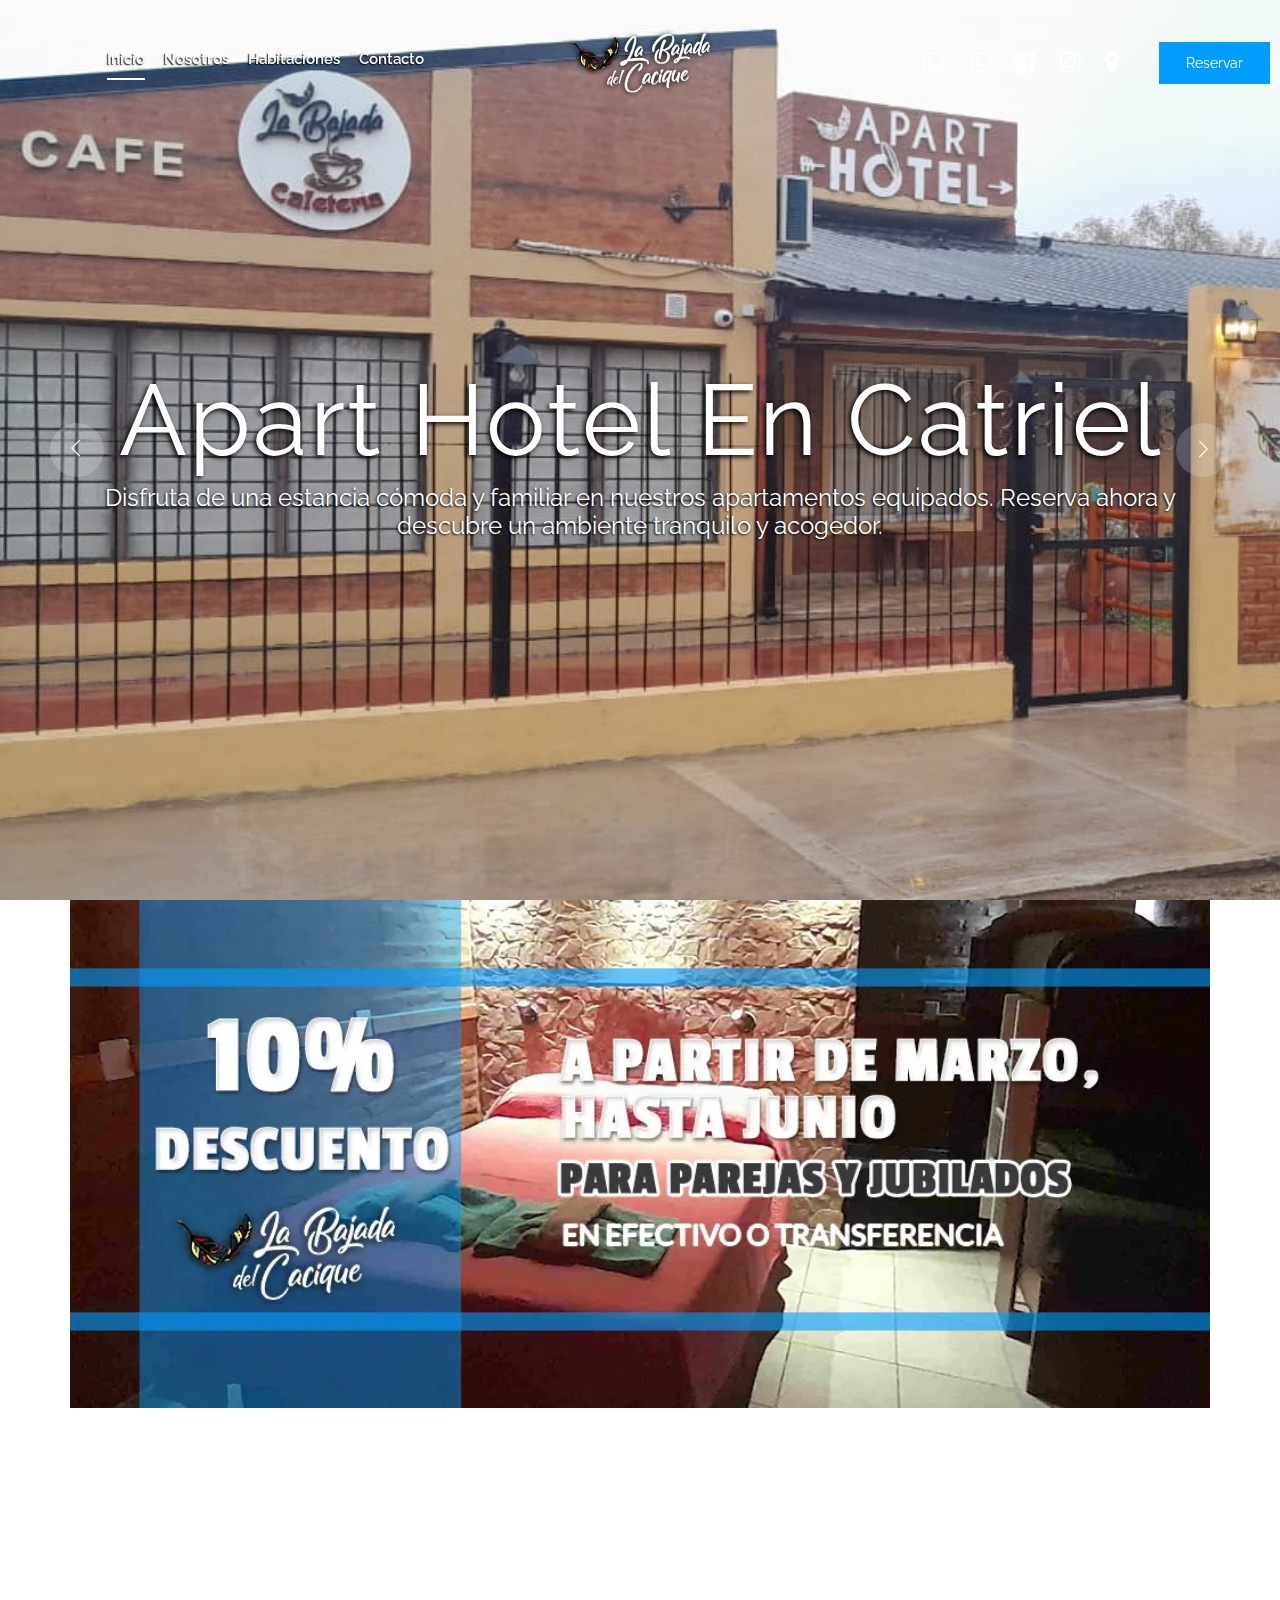
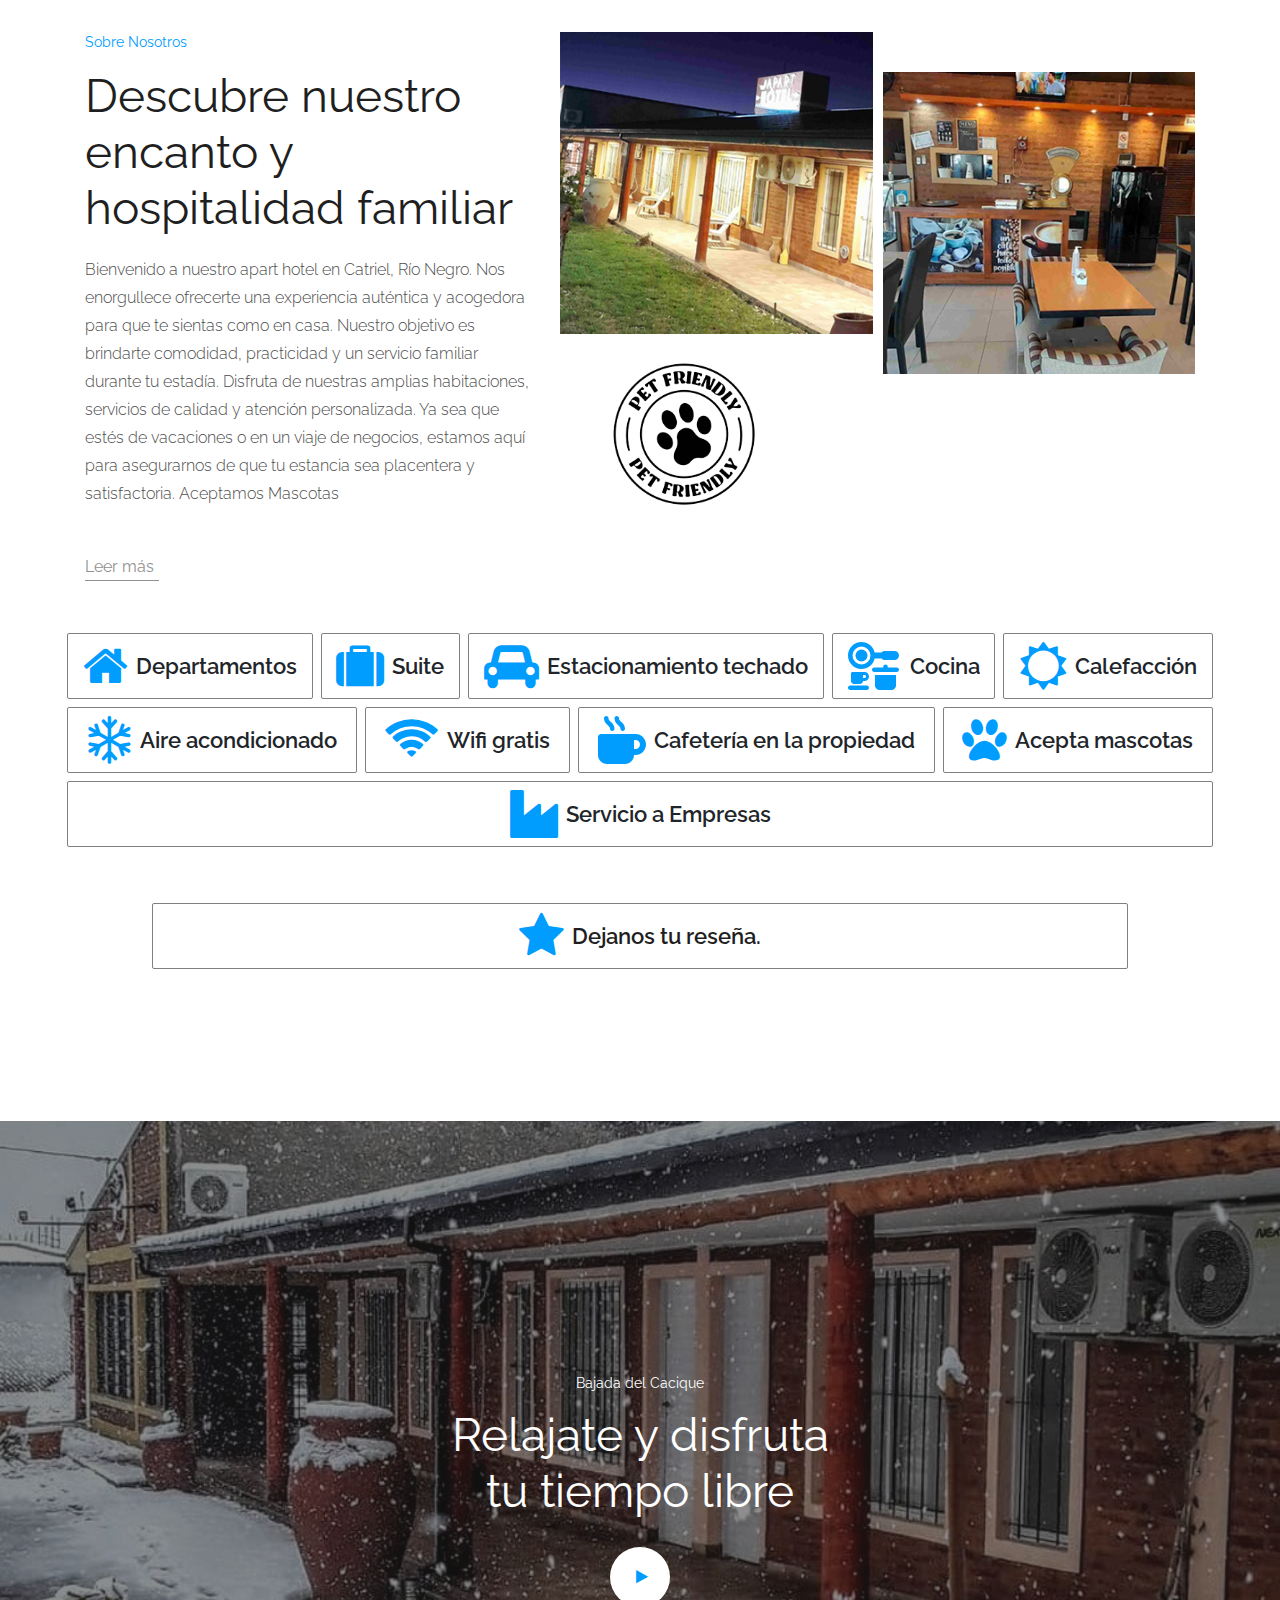
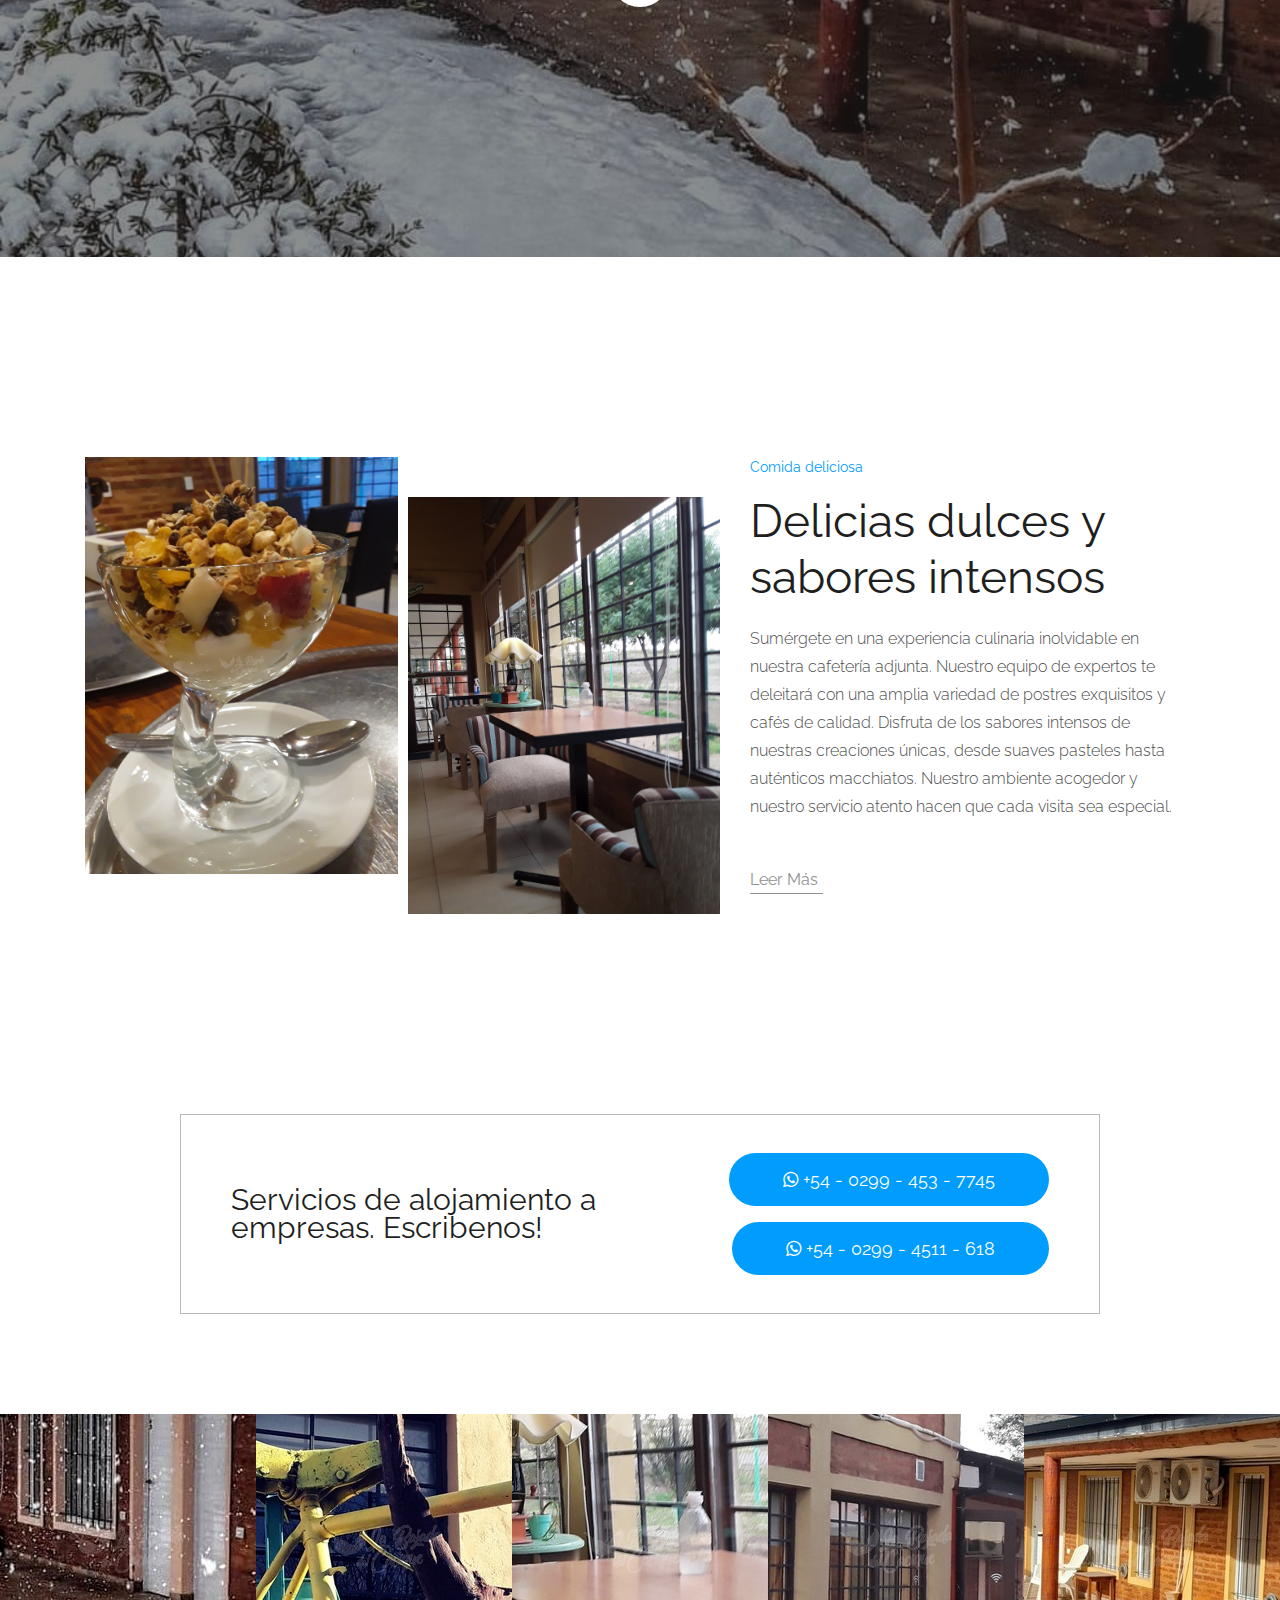
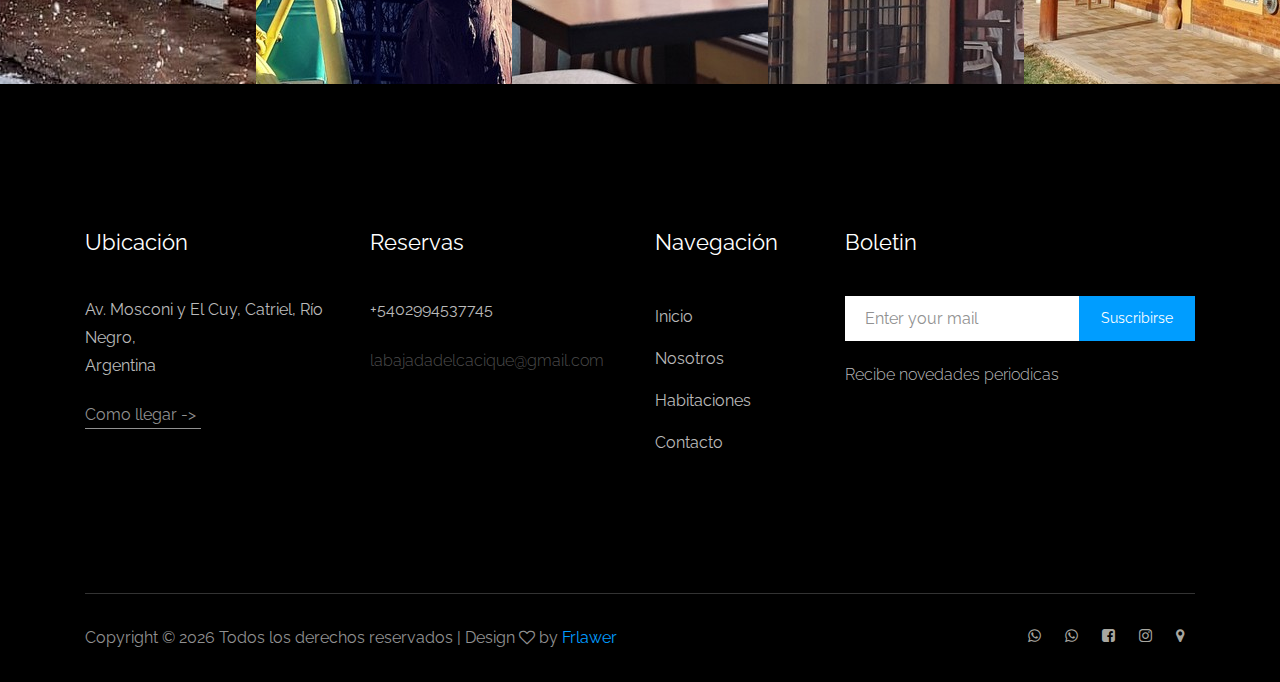
==== commit 420e8f37: "Add review link to index.html" ====
--- a/index.html
+++ b/index.html
@@ -307,6 +307,20 @@
                 </div>
             </div>
         </div>
+        <div class="container">
+            <div class="container-fluid">
+                <div class="row items">
+                    <div class="item-cts">
+                        <div class="icon">
+                            <i class="fa fa-star"></i>
+                        </div>
+                        <div class="">
+                            <a href="https://g.page/r/CZXIrmFMCjU4EBE/review" target="_blank"><span class="item-txt">Dejanos tu reseña.</span></a>
+                        </div>
+                    </div>
+                </div>
+            </div>
+        </div>
     </div>
     <!-- about_area_end -->
 
--- a/css/style.css
+++ b/css/style.css
@@ -1 +1 @@
-﻿@import"https://fonts.googleapis.com/css?family=Raleway:300,400,500,600,700,800,900&display=swap";@import"https://fonts.googleapis.com/css?family=Raleway:300,400,500,600,700,800,900&display=swap";.flex-center-start{display:-webkit-box;display:-ms-flexbox;display:flex;-webkit-box-align:center;-ms-flex-align:center;align-items:center;-webkit-box-pack:start;-ms-flex-pack:start;justify-content:start}body{font-family:"Raleway",sans-serif;font-weight:normal;font-style:normal}.img{max-width:100%;-webkit-transition:.3s;-moz-transition:.3s;-o-transition:.3s;transition:.3s}a,.button{-webkit-transition:.3s;-moz-transition:.3s;-o-transition:.3s;transition:.3s}a:focus,.button:focus,button:focus{text-decoration:none;outline:none}a:focus{color:#fff;text-decoration:none}a:focus,a:hover,.portfolio-cat a:hover,.footer -menu li a:hover{text-decoration:none;color:#1f1f1f}a,button{color:#1f1f1f;outline:medium none}h1,h2,h3,h4,h5{font-family:"Raleway",sans-serif;color:#1f1f1f}h1 a,h2 a,h3 a,h4 a,h5 a,h6 a{color:inherit}ul{margin:0px;padding:0px}li{list-style:none}p{font-size:16px;font-weight:300;line-height:28px;color:#4d4d4d;margin-bottom:13px;font-family:"Raleway",sans-serif}label{color:#7e7e7e;cursor:pointer;font-size:14px;font-weight:400}*::-moz-selection{background:#444;color:#fff;text-shadow:none}::-moz-selection{background:#444;color:#fff;text-shadow:none}::selection{background:#444;color:#fff;text-shadow:none}*::-webkit-input-placeholder{color:#ccc;font-size:14px;opacity:1}*:-ms-input-placeholder{color:#ccc;font-size:14px;opacity:1}*::-ms-input-placeholder{color:#ccc;font-size:14px;opacity:1}*::placeholder{color:#ccc;font-size:14px;opacity:1}h3{font-size:24px}.mb-65{margin-bottom:67px}.black-bg{background:#020c26 !important}.white-bg{background:#fff}.gray-bg{background:#f5f5f5}.bg-img-1{background-image:url(../img/slider/slider-img-1.jpg)}.bg-img-2{background-image:url(../img/background-img/bg-img-2.jpg)}.cta-bg-1{background-image:url(../img/background-img/bg-img-3.jpg)}.overlay{position:relative;z-index:0}.overlay::before{position:absolute;content:"";background-color:#1f1f1f;top:0;left:0;width:100%;height:100%;z-index:-1;opacity:.5}.overlay2{position:relative;z-index:0}.overlay2::before{position:absolute;content:"";background-color:#131313;top:0;left:0;width:100%;height:100%;z-index:-1;opacity:.2}.section-padding{padding-top:120px;padding-bottom:120px}.pt-120{padding-top:120px}.owl-carousel .owl-nav div{background:rgba(0,0,0,0);height:54px;left:0px;line-height:54px;position:absolute;text-align:center;top:50%;-webkit-transform:translateY(-50%);-ms-transform:translateY(-50%);transform:translateY(-50%);-webkit-transition:all .3s ease 0s;-o-transition:all .3s ease 0s;transition:all .3s ease 0s;width:54px;font-size:25px;color:#fff;background-color:rgba(255,255,255,.2);border-radius:50%;left:50px;font-size:18px;line-height:54px}.owl-carousel .owl-nav div.owl-next{left:auto;right:50px}.owl-carousel .owl-nav div.owl-next i{position:relative;right:0;top:1px}.owl-carousel .owl-nav div.owl-prev i{position:relative;right:1px;top:0px}.owl-carousel:hover .owl-nav div{opacity:1;visibility:visible}.owl-carousel:hover .owl-nav div:hover{color:#fff;background:#009dff}.mb-20px{margin-bottom:20px}.boxed-btn{background:#fff;color:#131313;display:inline-block;padding:18px 44px;font-family:"Raleway",sans-serif;font-size:14px;font-weight:400;border:0;border:1px solid #009dff;letter-spacing:3px;text-align:center;color:#009dff !important;text-transform:uppercase;cursor:pointer}.boxed-btn:hover{background:#009dff;color:#fff !important;border:1px solid #009dff}.boxed-btn:focus{outline:none}.boxed-btn.large-width{width:220px}.boxed-btn3{background:#009dff;color:#fff;display:inline-block;padding:18px 44px;font-family:"Raleway",sans-serif;font-size:14px;font-weight:400;border:0;border:1px solid #009dff;letter-spacing:3px;text-align:center;color:#fff !important;text-transform:uppercase;-webkit-transition:.5s;-moz-transition:.5s;-o-transition:.5s;transition:.5s;cursor:pointer}.boxed-btn3:hover{background:#fff;color:#009dff !important;border:1px solid #009dff}.boxed-btn3:focus{outline:none}.boxed-btn3.large-width{width:220px}.boxed-btn2{background:rgba(0,0,0,0);color:#fff;display:inline-block;padding:18px 24px;font-family:"Raleway",sans-serif;font-size:14px;font-weight:400;border:0;border:1px solid #fff;letter-spacing:2px;text-transform:uppercase}.boxed-btn2:hover{background:#fff;color:#131313 !important}.boxed-btn2:focus{outline:none}.line-button{color:#919191;font-size:16px;font-weight:400;display:inline-block;position:relative;padding-right:5px;padding-bottom:2px}.line-button::before{position:absolute;content:"";background:#919191;width:100%;height:1px;bottom:0;left:0}.line-button:hover{color:#009dff}.line-button:hover::before{background:#009dff}.book_now{display:inline-block;font-size:14px;color:#009dff;border:1px solid #009dff;text-transform:capitalize;padding:10px 25px}.book_now:hover{background:#009dff;color:#fff}.section_title span{color:#009dff;font-size:14px;font-weight:400;margin-bottom:15px;display:block}.section_title h3{font-size:46px;font-weight:400;line-height:56px;color:#1f1f1f}@media(max-width: 767px){.section_title h3{font-size:30px;line-height:36px}}@media(min-width: 768px)and (max-width: 991px){.section_title h3{font-size:36px;line-height:42px}}@media(max-width: 767px){.section_title h3 br{display:none}}.mb-100{margin-bottom:100px}@media(max-width: 767px){.mb-100{margin-bottom:40px}}@media(max-width: 767px){.mobile_menu{position:absolute;right:0px;width:100%;z-index:9}}.slicknav_menu .slicknav_nav{background:#fff;float:right;margin-top:0;padding:0;width:95%;padding:0;border-radius:0px;margin-top:5px;position:absolute;left:0;right:0;margin:auto;top:11px}.slicknav_menu .slicknav_nav a:hover{background:rgba(0,0,0,0);color:#009dff}.slicknav_menu .slicknav_nav a.active{color:#009dff}@media(max-width: 767px){.slicknav_menu .slicknav_nav a i{display:none}}@media(min-width: 768px)and (max-width: 991px){.slicknav_menu .slicknav_nav a i{display:none}}.slicknav_menu .slicknav_nav .slicknav_btn{background-color:rgba(0,0,0,0);cursor:pointer;margin-bottom:10px;margin-top:-40px;position:relative;z-index:99;border:1px solid #ddd;top:3px;right:5px;top:-32px}.slicknav_menu .slicknav_nav .slicknav_btn .slicknav_icon{margin-right:6px;margin-top:3px;position:relative;padding-bottom:3px;top:-11px;right:-5px}@media(max-width: 767px){.slicknav_menu{margin-right:0px}}.slicknav_nav .slicknav_arrow{float:right;font-size:22px;position:relative;top:-9px}.slicknav_btn{background-color:rgba(0,0,0,0);cursor:pointer;margin-bottom:10px;position:relative;z-index:99;border:none;border-radius:3px;top:5px;padding:5px;right:5px;margin-top:-5px;top:-31px}.slicknav_btn{background-color:rgba(0,0,0,0);cursor:pointer;margin-bottom:10px;position:relative;z-index:99;border:none;border-radius:3px;top:5px;padding:5px;right:0;margin-top:-5px;top:-41px}.header-area{position:absolute;left:0;right:0;width:100%;top:0;z-index:9;padding-top:28px}@media(max-width: 767px){.header-area{padding-top:0}}@media(min-width: 768px)and (max-width: 991px){.header-area{padding-top:0}}.header-area .main-header-area{padding:0 150px}@media(max-width: 767px){.header-area .main-header-area{padding:10px 10px}}@media(min-width: 768px)and (max-width: 991px){.header-area .main-header-area{padding:10px 10px}}@media(min-width: 992px)and (max-width: 1200px){.header-area .main-header-area{padding:0 20px}}@media(min-width: 1200px)and (max-width: 1500px){.header-area .main-header-area{padding:0 10px}}.header-area .main-header-area .logo-img{text-align:center}@media(max-width: 767px){.header-area .main-header-area .logo-img{text-align:center}}@media(min-width: 768px)and (max-width: 991px){.header-area .main-header-area .logo-img{text-align:center}}@media(min-width: 992px)and (max-width: 1200px){.header-area .main-header-area .logo-img{text-align:center}}@media(max-width: 767px){.header-area .main-header-area .logo-img img{width:20%}}@media(min-width: 768px)and (max-width: 991px){.header-area .main-header-area .logo-img img{width:20%}}.header-area .main-header-area .book_room{display:-webkit-box;display:-moz-box;display:-ms-flexbox;display:-webkit-flex;display:flex;-webkit-align-items:center;-moz-align-items:center;-ms-align-items:center;align-items:center;-webkit-justify-content:flex-end;-moz-justify-content:flex-end;-ms-justify-content:flex-end;justify-content:flex-end;-ms-flex-pack:flex-end}.header-area .main-header-area .book_room .socail_links ul li{display:inline-block}.header-area .main-header-area .book_room .socail_links ul li a{color:#fff;margin:0 10px;font-size:1.5em}.header-area .main-header-area .book_room .socail_links ul li a:hover{color:#009dff}.header-area .main-header-area .book_room .book_btn{margin-left:30px}.header-area .main-header-area .book_room .book_btn a{background:#009dff;padding:12px 26px;font-size:14px;font-weight:400;border:1px solid rgba(0,0,0,0);color:#fff}.header-area .main-header-area .book_room .book_btn a:hover{background:#fff;color:#009dff;border:1px solid #009dff}.header-area .main-header-area .main-menu{text-align:center;padding:12px 0}.header-area .main-header-area .main-menu ul li{display:inline-block;position:relative;margin-right:50px}@media(min-width: 992px)and (max-width: 1200px){.header-area .main-header-area .main-menu ul li{margin-right:20px}}@media(min-width: 1200px)and (max-width: 1500px){.header-area .main-header-area .main-menu ul li{margin-right:15px}}.header-area .main-header-area .main-menu ul li a{color:#fff;font-size:16px;text-transform:capitalize;font-weight:600;display:inline-block;padding:0px 0px 10px 0px;font-family:"Raleway",sans-serif;position:relative;text-transform:capitalize;text-shadow:-1px 1px .1em #000}@media(min-width: 992px)and (max-width: 1200px){.header-area .main-header-area .main-menu ul li a{font-size:15px}}@media(min-width: 1200px)and (max-width: 1500px){.header-area .main-header-area .main-menu ul li a{font-size:15px}}.header-area .main-header-area .main-menu ul li a i{font-size:9px}@media(max-width: 767px){.header-area .main-header-area .main-menu ul li a i{display:none !important}}@media(min-width: 768px)and (max-width: 991px){.header-area .main-header-area .main-menu ul li a i{display:none !important}}.header-area .main-header-area .main-menu ul li a::before{position:absolute;content:"";background:#fff;width:100%;height:2px;bottom:0;left:0;opacity:0;transform:scaleX(0);-webkit-transition:.3s;-moz-transition:.3s;-o-transition:.3s;transition:.3s}.header-area .main-header-area .main-menu ul li a:hover::before{opacity:1;transform:scaleX(1)}.header-area .main-header-area .main-menu ul li a.active::before{opacity:1;transform:scaleX(1)}.header-area .main-header-area .main-menu ul li a:hover{color:#fff}.header-area .main-header-area .main-menu ul li .submenu{position:absolute;left:0;top:140%;background:#fff;width:200px;z-index:2;box-shadow:0 0 10px rgba(0,0,0,.02);opacity:0;visibility:hidden;text-align:left;-webkit-transition:.6s;-moz-transition:.6s;-o-transition:.6s;transition:.6s}.header-area .main-header-area .main-menu ul li .submenu li{display:block}.header-area .main-header-area .main-menu ul li .submenu li a{padding:10px 15px;position:inherit;-webkit-transition:.3s;-moz-transition:.3s;-o-transition:.3s;transition:.3s;display:block;color:#000}.header-area .main-header-area .main-menu ul li .submenu li a::before{display:none}.header-area .main-header-area .main-menu ul li .submenu li:hover a{color:#000}.header-area .main-header-area .main-menu ul li:hover>.submenu{opacity:1;visibility:visible;top:100%}.header-area .main-header-area .main-menu ul li:hover>a::before{opacity:1;transform:scaleX(1)}.header-area .main-header-area .main-menu ul li:first-child a{padding-left:0}.header-area .main-header-area.sticky{box-shadow:0px 3px 16px 0px rgba(0,0,0,.1);position:fixed;width:100%;top:-70px;left:0;right:0;z-index:99;transform:translateY(70px);transition:transform 500ms ease,background 500ms ease;-webkit-transition:transform 500ms ease,background 500ms ease;box-shadow:0px 3px 16px 0px rgba(0,0,0,.1);padding:10px 150px;background:#000}@media(max-width: 767px){.header-area .main-header-area.sticky{padding:10px 10px}}@media(min-width: 768px)and (max-width: 991px){.header-area .main-header-area.sticky{padding:10px 10px}}@media(min-width: 992px)and (max-width: 1200px){.header-area .main-header-area.sticky{padding:10px 20px}}@media(min-width: 1200px)and (max-width: 1500px){.header-area .main-header-area.sticky{padding:10px 20px}}.header-area .main-header-area.sticky .main-menu{padding:0}.slider_bg_1{background-image:url(../img/extra/portada.jpeg)}@media(max-width: 767px){.slider_bg_1{background-size:100% 100% !important}}.slider_bg_2{background-image:url(../img/full/img-009.jpg)}@media(max-width: 767px){.slider_bg_2{background-size:100% 100% !important}}.slider_bg_3{background-image:url(../img/full/img-006.jpg)}@media(max-width: 767px){.slider_bg_3{background-size:100% 100% !important}}.slider_area .single_slider{height:100vh;background-size:cover;background-repeat:no-repeat}.slider_area .single_slider .slider_text h3{color:#fff;font-family:"Raleway",sans-serif;font-size:100px;text-transform:capitalize;letter-spacing:2px;font-weight:400;margin-bottom:4px;text-shadow:-2px 2px 5px #000}@media(max-width: 767px){.slider_area .single_slider .slider_text h3{font-size:33px;letter-spacing:3px}}@media(min-width: 768px)and (max-width: 991px){.slider_area .single_slider .slider_text h3{font-size:30px}}@media(min-width: 992px)and (max-width: 1200px){.slider_area .single_slider .slider_text h3{font-size:35px;letter-spacing:3px}}.slider_area .single_slider .slider_text p{font-size:24px;font-weight:400;color:#fff;margin-bottom:0;margin-top:0;text-shadow:-1px 1px .1em #000}@media(min-width: 992px)and (max-width: 1200px){.slider_area .single_slider .slider_text p{font-size:16px}}@media(max-width: 767px){.slider_area .single_slider .slider_text p{font-size:16px}}.about_area{padding-top:200px;padding-bottom:100px}@media(max-width: 767px){.about_area{padding-top:40px;padding-bottom:40px}}@media(min-width: 768px)and (max-width: 991px){.about_area{padding-top:80px;padding-bottom:80px}}@media(min-width: 992px)and (max-width: 1200px){.about_area{padding-top:100px;padding-bottom:100px}}.about_area .about_info p{font-size:16px;line-height:28px;font-size:16px;line-height:28px;margin-top:0;margin-bottom:47px}@media(max-width: 767px){.about_area .about_info a{margin-bottom:30px}}.about_area .about_thumb{-webkit-justify-content:flex-end;-moz-justify-content:flex-end;-ms-justify-content:flex-end;justify-content:flex-end;-ms-flex-pack:flex-end}@media(min-width: 768px)and (max-width: 991px){.about_area .about_thumb{-webkit-justify-content:flex-start;-moz-justify-content:flex-start;-ms-justify-content:flex-start;justify-content:flex-start;-ms-flex-pack:flex-start;margin-top:30px}}.about_area .about_thumb img{width:100%}.about_area .about_thumb .img_2{margin-top:40px;margin-left:10px}@media(min-width: 768px)and (max-width: 991px){.about_area .about_thumb2{margin-bottom:30px}}.about_area .about_thumb2 img{width:100%}.about_area .about_thumb2 .img_2{margin-top:40px;margin-left:10px}.about_bg_1{background-image:url(../img/banner/img_004.jpg)}.about_bg_2{background-image:url(../img/banner/img_003.jpg)}.about_bg_3{background-image:url(../img/banner/img_006.jpg)}.about_bg_4{background-image:url(../img/banner/img_005.jpg)}.about_info_area{padding-left:387px;margin-top:50px}@media(min-width: 768px)and (max-width: 991px){.about_info_area{padding-left:0px}}@media(max-width: 767px){.about_info_area{padding-left:0px}}@media(min-width: 992px)and (max-width: 1200px){.about_info_area{padding-left:0px}}@media(min-width: 1200px)and (max-width: 1500px){.about_info_area{padding-left:0px}}.about_info_area .single_slider{height:750px;background-size:cover;background-position:center center;background-repeat:no-repeat}@media(max-width: 767px){.about_info_area .single_slider{height:400px}}@media(min-width: 768px)and (max-width: 991px){.about_info_area .single_slider{height:400px}}@media(min-width: 992px)and (max-width: 1200px){.about_info_area .single_slider{height:500px}}.about_main_info{padding-top:100px}@media(max-width: 767px){.about_main_info{padding-top:50px}}.about_main_info .single_about_info{margin-bottom:43px}@media(max-width: 767px){.about_main_info .single_about_info{margin-bottom:30px}}.about_main_info .single_about_info h3{font-size:22px;color:#1f1f1f;margin-bottom:0;margin-bottom:10px;line-height:32px}.about_main_info .single_about_info p{font-size:16px;line-height:28px;font-weight:400;color:#4d4d4d}@media(max-width: 767px){.about_main_info .single_about_info p br{display:none}}@media(min-width: 768px)and (max-width: 991px){.about_main_info .single_about_info p br{display:none}}@media(min-width: 992px)and (max-width: 1200px){.about_main_info .single_about_info p br{display:none}}@media(min-width: 1200px)and (max-width: 1500px){.about_main_info .single_about_info p br{display:none}}.offers_area{padding-bottom:100px}@media(max-width: 767px){.offers_area{padding-bottom:40px}}.offers_area.padding_top{padding-top:200px}@media(max-width: 767px){.offers_area.padding_top{padding-top:40px}}@media(min-width: 768px)and (max-width: 991px){.offers_area.padding_top{padding-top:80px}}@media(min-width: 992px)and (max-width: 1200px){.offers_area.padding_top{padding-top:80px}}@media(max-width: 767px){.offers_area .single_offers{margin-bottom:30px}}.offers_area .single_offers .about_thumb{overflow:hidden}.offers_area .single_offers .about_thumb img{width:100%;-webkit-transform:scale(1);-moz-transform:scale(1);-ms-transform:scale(1);transform:scale(1);-webkit-transition:.3s;-moz-transition:.3s;-o-transition:.3s;transition:.3s}.offers_area .single_offers h3{font-size:22px;font-weight:400;color:#1f1f1f;margin-top:32px}@media(min-width: 768px)and (max-width: 991px){.offers_area .single_offers h3{font-size:18px}}@media(min-width: 768px)and (max-width: 991px){.offers_area .single_offers h3 br{display:none}}.offers_area .single_offers ul{margin-top:17px;margin-bottom:30px}.offers_area .single_offers ul li{font-size:16px;color:#4d4d4d;line-height:28px;position:relative;z-index:9;padding-left:23px}.offers_area .single_offers ul li::before{position:absolute;content:"";width:8px;height:8px;background:#4d4d4d;left:0;top:50%;-webkit-transform:translateY(-50%);-moz-transform:translateY(-50%);-ms-transform:translateY(-50%);transform:translateY(-50%);border-radius:50%}.offers_area .single_offers a{width:100%;text-align:center}.offers_area .single_offers:hover .about_thumb img{width:100%;-webkit-transform:scale(1.1);-moz-transform:scale(1.1);-ms-transform:scale(1.1);transform:scale(1.1)}.video_bg{background-image:url(../img/extra/img-fb001.jpg)}.video_area{padding:250px 0;background-size:cover;background-position:center center}@media(max-width: 767px){.video_area{padding:100px 0}}@media(min-width: 768px)and (max-width: 991px){.video_area{padding:100px 0}}.video_area .video_area_inner span{font-size:14px;color:#fff}.video_area .video_area_inner h3{font-size:46px;color:#fff;line-height:56px;font-weight:400;margin-top:12px;margin-bottom:28px}@media(max-width: 767px){.video_area .video_area_inner h3{font-size:30px}}.video_area .video_area_inner a{width:60px;height:60px;background:#fff;line-height:60px;font-size:15px;color:#009dff;display:inline-block;-webkit-border-radius:50%;-moz-border-radius:50%;border-radius:50%}.video_area .video_area_inner a i{position:relative;left:2px}.features_room{padding-top:93px;display:block;overflow:hidden}@media(max-width: 767px){.features_room{padding-top:40px}}@media(min-width: 768px)and (max-width: 991px){.features_room{padding-top:0}}.features_room .rooms_here .single_rooms{position:relative;width:50%;float:left}@media(max-width: 767px){.features_room .rooms_here .single_rooms{width:100%;margin-bottom:30px}}.features_room .rooms_here .single_rooms::before{position:absolute;left:0;top:0;width:100%;height:100%;content:"";background:#fff;background:-moz-linear-gradient(top, #ffffff 0%, #000000 77%);background:-webkit-linear-gradient(top, #ffffff 0%, #000000 77%);background:linear-gradient(to bottom, #ffffff 0%, #000000 77%);filter:progid:DXImageTransform.Microsoft.gradient( startColorstr="#ffffff", endColorstr="#000000",GradientType=0 );z-index:1;opacity:.5}.features_room .rooms_here .single_rooms .room_thumb{position:relative;overflow:hidden}.features_room .rooms_here .single_rooms .room_thumb img{width:100%;-webkit-transform:scale(1);-moz-transform:scale(1);-ms-transform:scale(1);transform:scale(1);-webkit-transition:.5s;-moz-transition:.5s;-o-transition:.5s;transition:.5s}.features_room .rooms_here .single_rooms .room_thumb .room_heading{position:absolute;left:0;right:0;bottom:0px;padding:60px 60px 47px 60px}@media(max-width: 767px){.features_room .rooms_here .single_rooms .room_thumb .room_heading{padding:20px}}@media(min-width: 768px)and (max-width: 991px){.features_room .rooms_here .single_rooms .room_thumb .room_heading{padding:20px}}.features_room .rooms_here .single_rooms .room_thumb .room_heading span{font-size:14px;color:#fff;margin-bottom:9px;display:block;position:relative;z-index:8}.features_room .rooms_here .single_rooms .room_thumb .room_heading h3{font-size:30px;color:#fff;position:relative;z-index:8}@media(max-width: 767px){.features_room .rooms_here .single_rooms .room_thumb .room_heading h3{font-size:20px}}.features_room .rooms_here .single_rooms .room_thumb .room_heading a{color:#fff;text-transform:capitalize;font-weight:600;position:relative;z-index:8;-webkit-transform:translateY(-40px);-moz-transform:translateY(-40px);-ms-transform:translateY(-40px);transform:translateY(-40px);opacity:0;visibility:hidden}.features_room .rooms_here .single_rooms .room_thumb .room_heading a:hover{color:#009dff}.features_room .rooms_here .single_rooms:hover img{width:100%;-webkit-transform:scale(1.1);-moz-transform:scale(1.1);-ms-transform:scale(1.1);transform:scale(1.1)}.features_room .rooms_here .single_rooms:hover .room_heading a{-webkit-transform:translateY(0px);-moz-transform:translateY(0px);-ms-transform:translateY(0px);transform:translateY(0px);opacity:1;visibility:visible}.forQuery{padding-top:200px;padding-bottom:200px}@media(max-width: 767px){.forQuery{padding:60px 0}}@media(min-width: 768px)and (max-width: 991px){.forQuery{padding:100px 0}}@media(min-width: 992px)and (max-width: 1200px){.forQuery{padding:100px 0}}@media(min-width: 1200px)and (max-width: 1500px){.forQuery{padding:100px 0}}.forQuery .Query_border{border:1px solid #bababa;padding:38px 50px}@media(max-width: 767px){.forQuery .Query_border{padding:20px 20px}}.forQuery .Query_border .Query_text{text-align:left}.forQuery .Query_border p{font-size:30px;color:#1f1f1f;font-weight:400;margin-bottom:0}@media(max-width: 767px){.forQuery .Query_border p{margin-bottom:20px;font-size:18px;text-align:center}}@media(min-width: 768px)and (max-width: 991px){.forQuery .Query_border p{font-size:18px}}.forQuery .Query_border .phone_num{text-align:right}@media(max-width: 767px){.forQuery .Query_border .phone_num{text-align:center}}.forQuery .Query_border .phone_num a{background:#009dff;color:#fff;padding:12px 53px;border-radius:30px;display:inline-block;font-size:18px;border:1px solid rgba(0,0,0,0)}.forQuery .Query_border .phone_num a:hover{color:#009dff;border:1px solid #009dff;background:#fff}.instragram_area{display:block;overflow:hidden}.instragram_area .single_instagram{width:20%;float:left;position:relative;overflow:hidden}@media(max-width: 767px){.instragram_area .single_instagram{width:100%}}@media(min-width: 768px)and (max-width: 991px){.instragram_area .single_instagram{width:50%}}.instragram_area .single_instagram img{width:100%;-webkit-transform:scaleX(1);-moz-transform:scaleX(1);-ms-transform:scaleX(1);transform:scaleX(1);-webkit-transition:.5s;-moz-transition:.5s;-o-transition:.5s;transition:.5s}.instragram_area .single_instagram .ovrelay{position:absolute;left:0;top:0;width:100%;height:100%;background:rgba(0,0,0,.2);-webkit-transform:translateX(-80%);-moz-transform:translateX(-80%);-ms-transform:translateX(-80%);transform:translateX(-80%);-webkit-transition:.5s;-moz-transition:.5s;-o-transition:.5s;transition:.5s;opacity:0;visibility:hidden}.instragram_area .single_instagram .ovrelay a{color:#fff;position:absolute;left:0;top:50%;transform:translateY(-50%);right:0;text-align:center;font-size:34px;-webkit-transform:translateY(-50%);-moz-transform:translateY(-50%);-ms-transform:translateY(-50%);transform:translateY(-50%)}.instragram_area .single_instagram:hover .ovrelay{-webkit-transform:translateX(0%);-moz-transform:translateX(0%);-ms-transform:translateX(0%);transform:translateX(0%);opacity:1;visibility:visible}.instragram_area .single_instagram:hover img{-webkit-transform:scaleX(1.1);-moz-transform:scaleX(1.1);-ms-transform:scaleX(1.1);transform:scaleX(1.1)}#test-form .white-popup-block .popup_inner .gj-datepicker span{color:red}#test-form .white-popup-block input{width:100%;height:50px}.gj-datepicker input{width:100%;height:50px;border:1px solid #ddd;padding:17px;font-size:12px;color:#919191;margin-bottom:20px}.gj-datepicker-md [role=right-icon]{position:absolute;right:0px;top:0px;font-size:14px;color:#919191;margin-right:15px;top:16px}.gj-picker-md{font-family:"Roboto","Helvetica","Arial",sans-serif;font-size:16px;font-weight:400;letter-spacing:.04em;line-height:1;color:rgba(0,0,0,.87);padding:10px;padding:20px;border:1px solid #e0e0e0}.footer{background:#000}.footer .footer_top{padding-top:145px;padding-bottom:129px}@media(max-width: 767px){.footer .footer_top{padding-top:60px;padding-bottom:30px}}@media(max-width: 767px){.footer .footer_top .footer_widget{margin-bottom:30px}}@media(min-width: 768px)and (max-width: 991px){.footer .footer_top .footer_widget{margin-bottom:30px}}.footer .footer_top .footer_widget .footer_title{font-size:22px;font-weight:400;color:#fff;text-transform:capitalize;margin-bottom:40px}@media(max-width: 767px){.footer .footer_top .footer_widget .footer_title{margin-bottom:20px}}.footer .footer_top .footer_widget p.footer_text{font-size:16px;color:#bababa;margin-bottom:23px;font-weight:400;line-height:28px}.footer .footer_top .footer_widget ul li a{font-size:16px;color:#bababa;line-height:42px}.footer .footer_top .footer_widget ul li a:hover{color:#009dff}.footer .footer_top .footer_widget .newsletter_form{position:relative;margin-bottom:20px}.footer .footer_top .footer_widget .newsletter_form input{width:100%;height:45px;background:#fff;padding-left:20px;font-size:16px;color:#000;border:none}.footer .footer_top .footer_widget .newsletter_form input::placeholder{font-size:16px;color:#919191}.footer .footer_top .footer_widget .newsletter_form button{position:absolute;top:0;right:0;height:100%;border:none;font-size:14px;color:#fff;background:#009dff;padding:10px;padding:0 22px;cursor:pointer}.footer .footer_top .footer_widget .newsletter_text{font-size:16px;color:#bababa}.footer .copy-right_text{padding-bottom:30px}.footer .copy-right_text .footer_border{border-top:1px solid rgba(255,255,255,.2);padding-bottom:30px}.footer .copy-right_text .copy_right{font-size:16px;color:#919191;margin-bottom:0;font-weight:400}@media(max-width: 767px){.footer .copy-right_text .copy_right{font-size:14px}}.footer .copy-right_text .copy_right a{color:#009dff}.footer .copy-right_text .socail_links{text-align:right}@media(max-width: 767px){.footer .copy-right_text .socail_links{text-align:center;margin-top:30px}}.footer .copy-right_text .socail_links ul li{display:inline-block}.footer .copy-right_text .socail_links ul li a{color:#a8a7a0;margin:0 10px;font-size:15px}.footer .copy-right_text .socail_links ul li a:hover{color:#fff}.breadcam_bg{background-image:url(../img/banner/img_006.jpg)}.breadcam_bg_1{background-image:url(../img/banner/img_006.jpg)}.breadcam_bg_2{background-image:url(../img/banner/img_001.jpg)}.bradcam_area{padding:170px;background-size:cover;background-position:center center;text-align:center;padding:269px 0 159px 0}@media(max-width: 767px){.bradcam_area{padding:150px 0}}.bradcam_area h3{font-size:60px;color:#fff;font-weight:400;margin-bottom:0;text-transform:capitalize;text-shadow:-2px 2px 5px #000}@media(max-width: 767px){.bradcam_area h3{font-size:30px}}.popup_box{background:#fff;display:inline-block;z-index:9;width:681px;padding:60px 40px}.popup_box h3{text-align:center;font-size:22px;color:#1f1f1f;margin-bottom:46px}.popup_box .boxed-btn3{width:100%;text-transform:capitalize}.popup_box .nice-select{-webkit-tap-highlight-color:rgba(0,0,0,0);background-color:#fff;border:solid 1px #e2e2e2;box-sizing:border-box;clear:both;cursor:pointer;display:block;float:left;font-family:"Raleway",sans-serif;font-weight:normal;width:100% !important;line-height:50px;outline:none;padding-left:18px;padding-right:30px;position:relative;text-align:left !important;-webkit-transition:all .2s ease-in-out;transition:all .2s ease-in-out;-webkit-user-select:none;-moz-user-select:none;-ms-user-select:none;user-select:none;white-space:nowrap;width:auto;border-radius:0;margin-bottom:30px;height:50px !important;font-size:16px;font-weight:400;color:#919191}.popup_box .nice-select::after{content:"";display:block;height:5px;margin-top:-5px;pointer-events:none;position:absolute;right:17px;top:3px;transition:all .15s ease-in-out;width:5px;font-family:fontawesome;color:#919191;font-size:15px}.popup_box .nice-select.open .list{opacity:1;pointer-events:auto;-webkit-transform:scale(1) translateY(0);-ms-transform:scale(1) translateY(0);transform:scale(1) translateY(0);height:200px;overflow-y:scroll}.popup_box .nice-select.list{height:200px;overflow-y:scroll}#test-form{display:inline-block;margin:auto;text-align:center;position:absolute;left:50%;top:50%;-webkit-transform:translate(-50%, -50%);-moz-transform:translate(-50%, -50%);-ms-transform:translate(-50%, -50%);transform:translate(-50%, -50%)}#test-form .mfp-close-btn-in .mfp-close{color:#333;display:none !important}#test-form button.mfp-close{display:none !important}.mfp-bg{top:0;left:0;width:100%;height:100%;z-index:1042;overflow:hidden;position:fixed;background:#000;opacity:.7}.dropdown .dropdown-menu{-webkit-transition:all .3s;-moz-transition:all .3s;-ms-transition:all .3s;-o-transition:all .3s;transition:all .3s}.contact-info{margin-bottom:25px}.contact-info__icon{margin-right:20px}.contact-info__icon i,.contact-info__icon span{color:#8f9195;font-size:27px}.contact-info .media-body h3{font-size:16px;margin-bottom:0;font-size:16px;color:#2a2a2a}.contact-info .media-body h3 a:hover{color:#ff5e13}.contact-info .media-body p{color:#8a8a8a}.contact-title{font-size:27px;font-weight:600;margin-bottom:20px}.form-contact label{font-size:14px}.form-contact .form-group{margin-bottom:30px}.form-contact .form-control{border:1px solid #e5e6e9;border-radius:0px;height:48px;padding-left:18px;font-size:13px;background:rgba(0,0,0,0)}.form-contact .form-control:focus{outline:0;box-shadow:none}.form-contact .form-control::placeholder{font-weight:300;color:#999}.form-contact textarea{border-radius:0px;height:100% !important}.modal-message .modal-dialog{position:absolute;top:36%;left:50%;transform:translateX(-50%) translateY(-50%) !important;margin:0px;max-width:500px;width:100%}.modal-message .modal-dialog .modal-content .modal-header{text-align:center;display:block;border-bottom:none;padding-top:50px;padding-bottom:50px}.modal-message .modal-dialog .modal-content .modal-header .close{position:absolute;right:-15px;top:-15px;padding:0px;color:#fff;opacity:1;cursor:pointer}.modal-message .modal-dialog .modal-content .modal-header h2{display:block;text-align:center;padding-bottom:10px}.modal-message .modal-dialog .modal-content .modal-header p{display:block}.contact-section{padding:130px 0 100px}@media(max-width: 991px){.contact-section{padding:70px 0 40px}}@media only screen and (min-width: 992px)and (max-width: 1200px){.contact-section{padding:80px 0 50px}}.contact-section .btn_2{background-color:#191d34;padding:18px 60px;border-radius:50px;margin-top:0}.contact-section .btn_2:hover{background-color:#ff5e13}.sample-text-area{background:#fff;padding:100px 0 70px 0}.text-heading{margin-bottom:30px;font-size:24px}b,sup,sub,u,del{color:#ff5e13}h1{font-size:36px}h2{font-size:30px}h3{font-size:24px}h4{font-size:18px}h5{font-size:16px}h6{font-size:14px}h1,h2,h3,h4,h5,h6{line-height:1.2em}.typography h1,.typography h2,.typography h3,.typography h4,.typography h5,.typography h6{color:#828bb2}.button-area{background:#fff}.button-area .border-top-generic{padding:70px 15px;border-top:1px dotted #eee}.button-group-area .genric-btn{margin-right:10px;margin-top:10px}.button-group-area .genric-btn:last-child{margin-right:0}.genric-btn{display:inline-block;outline:none;line-height:40px;padding:0 30px;font-size:.8em;text-align:center;text-decoration:none;font-weight:500;cursor:pointer;-webkit-transition:all .3s ease 0s;-moz-transition:all .3s ease 0s;-o-transition:all .3s ease 0s;transition:all .3s ease 0s}.genric-btn:focus{outline:none}.genric-btn.e-large{padding:0 40px;line-height:50px}.genric-btn.large{line-height:45px}.genric-btn.medium{line-height:30px}.genric-btn.small{line-height:25px}.genric-btn.radius{border-radius:3px}.genric-btn.circle{border-radius:20px}.genric-btn.arrow{display:-webkit-inline-box;display:-ms-inline-flexbox;display:inline-flex;-webkit-box-align:center;-ms-flex-align:center;align-items:center}.genric-btn.arrow span{margin-left:10px}.genric-btn.default{color:#415094;background:#f9f9ff;border:1px solid rgba(0,0,0,0)}.genric-btn.default:hover{border:1px solid #f9f9ff;background:#fff}.genric-btn.default-border{border:1px solid #f9f9ff;background:#fff}.genric-btn.default-border:hover{color:#415094;background:#f9f9ff;border:1px solid rgba(0,0,0,0)}.genric-btn.primary{color:#fff;background:#ff5e13;border:1px solid rgba(0,0,0,0)}.genric-btn.primary:hover{color:#ff5e13;border:1px solid #ff5e13;background:#fff}.genric-btn.primary-border{color:#ff5e13;border:1px solid #ff5e13;background:#fff}.genric-btn.primary-border:hover{color:#fff;background:#ff5e13;border:1px solid rgba(0,0,0,0)}.genric-btn.success{color:#fff;background:#4cd3e3;border:1px solid rgba(0,0,0,0)}.genric-btn.success:hover{color:#4cd3e3;border:1px solid #4cd3e3;background:#fff}.genric-btn.success-border{color:#4cd3e3;border:1px solid #4cd3e3;background:#fff}.genric-btn.success-border:hover{color:#fff;background:#4cd3e3;border:1px solid rgba(0,0,0,0)}.genric-btn.info{color:#fff;background:#38a4ff;border:1px solid rgba(0,0,0,0)}.genric-btn.info:hover{color:#38a4ff;border:1px solid #38a4ff;background:#fff}.genric-btn.info-border{color:#38a4ff;border:1px solid #38a4ff;background:#fff}.genric-btn.info-border:hover{color:#fff;background:#38a4ff;border:1px solid rgba(0,0,0,0)}.genric-btn.warning{color:#fff;background:#f4e700;border:1px solid rgba(0,0,0,0)}.genric-btn.warning:hover{color:#f4e700;border:1px solid #f4e700;background:#fff}.genric-btn.warning-border{color:#f4e700;border:1px solid #f4e700;background:#fff}.genric-btn.warning-border:hover{color:#fff;background:#f4e700;border:1px solid rgba(0,0,0,0)}.genric-btn.danger{color:#fff;background:#f44a40;border:1px solid rgba(0,0,0,0)}.genric-btn.danger:hover{color:#f44a40;border:1px solid #f44a40;background:#fff}.genric-btn.danger-border{color:#f44a40;border:1px solid #f44a40;background:#fff}.genric-btn.danger-border:hover{color:#fff;background:#f44a40;border:1px solid rgba(0,0,0,0)}.genric-btn.link{color:#415094;background:#f9f9ff;text-decoration:underline;border:1px solid rgba(0,0,0,0)}.genric-btn.link:hover{color:#415094;border:1px solid #f9f9ff;background:#fff}.genric-btn.link-border{color:#415094;border:1px solid #f9f9ff;background:#fff;text-decoration:underline}.genric-btn.link-border:hover{color:#415094;background:#f9f9ff;border:1px solid rgba(0,0,0,0)}.genric-btn.disable{color:#222,.3;background:#f9f9ff;border:1px solid rgba(0,0,0,0);cursor:not-allowed}.generic-blockquote{padding:30px 50px 30px 30px;background:#f9f9ff;border-left:2px solid #ff5e13}.progress-table-wrap{overflow-x:scroll}.progress-table{background:#f9f9ff;padding:15px 0px 30px 0px;min-width:800px}.progress-table .serial{width:11.83%;padding-left:30px}.progress-table .country{width:28.07%}.progress-table .visit{width:19.74%}.progress-table .percentage{width:40.36%;padding-right:50px}.progress-table .table-head{display:flex}.progress-table .table-head .serial,.progress-table .table-head .country,.progress-table .table-head .visit,.progress-table .table-head .percentage{color:#415094;line-height:40px;text-transform:uppercase;font-weight:500}.progress-table .table-row{padding:15px 0;border-top:1px solid #edf3fd;display:flex}.progress-table .table-row .serial,.progress-table .table-row .country,.progress-table .table-row .visit,.progress-table .table-row .percentage{display:flex;align-items:center}.progress-table .table-row .country img{margin-right:15px}.progress-table .table-row .percentage .progress{width:80%;border-radius:0px;background:rgba(0,0,0,0)}.progress-table .table-row .percentage .progress .progress-bar{height:5px;line-height:5px}.progress-table .table-row .percentage .progress .progress-bar.color-1{background-color:#6382e6}.progress-table .table-row .percentage .progress .progress-bar.color-2{background-color:#e66686}.progress-table .table-row .percentage .progress .progress-bar.color-3{background-color:#f09359}.progress-table .table-row .percentage .progress .progress-bar.color-4{background-color:#73fbaf}.progress-table .table-row .percentage .progress .progress-bar.color-5{background-color:#73fbaf}.progress-table .table-row .percentage .progress .progress-bar.color-6{background-color:#6382e6}.progress-table .table-row .percentage .progress .progress-bar.color-7{background-color:#a367e7}.progress-table .table-row .percentage .progress .progress-bar.color-8{background-color:#e66686}.single-gallery-image{margin-top:30px;background-repeat:no-repeat !important;background-position:center center !important;background-size:cover !important;height:200px}.list-style{width:14px;height:14px}.unordered-list li{position:relative;padding-left:30px;line-height:1.82em !important}.unordered-list li:before{content:"";position:absolute;width:14px;height:14px;border:3px solid #ff5e13;background:#fff;top:4px;left:0;border-radius:50%}.ordered-list{margin-left:30px}.ordered-list li{list-style-type:decimal-leading-zero;color:#ff5e13;font-weight:500;line-height:1.82em !important}.ordered-list li span{font-weight:300;color:#828bb2}.ordered-list-alpha li{margin-left:30px;list-style-type:lower-alpha;color:#ff5e13;font-weight:500;line-height:1.82em !important}.ordered-list-alpha li span{font-weight:300;color:#828bb2}.ordered-list-roman li{margin-left:30px;list-style-type:lower-roman;color:#ff5e13;font-weight:500;line-height:1.82em !important}.ordered-list-roman li span{font-weight:300;color:#828bb2}.single-input{display:block;width:100%;line-height:40px;border:none;outline:none;background:#f9f9ff;padding:0 20px}.single-input:focus{outline:none}.input-group-icon{position:relative}.input-group-icon .icon{position:absolute;left:20px;top:0;line-height:40px;z-index:3}.input-group-icon .icon i{color:#797979}.input-group-icon .single-input{padding-left:45px}.single-textarea{display:block;width:100%;line-height:40px;border:none;outline:none;background:#f9f9ff;padding:0 20px;height:100px;resize:none}.single-textarea:focus{outline:none}.single-input-primary{display:block;width:100%;line-height:40px;border:1px solid rgba(0,0,0,0);outline:none;background:#f9f9ff;padding:0 20px}.single-input-primary:focus{outline:none;border:1px solid #ff5e13}.single-input-accent{display:block;width:100%;line-height:40px;border:1px solid rgba(0,0,0,0);outline:none;background:#f9f9ff;padding:0 20px}.single-input-accent:focus{outline:none;border:1px solid #eb6b55}.single-input-secondary{display:block;width:100%;line-height:40px;border:1px solid rgba(0,0,0,0);outline:none;background:#f9f9ff;padding:0 20px}.single-input-secondary:focus{outline:none;border:1px solid #f09359}.default-switch{width:35px;height:17px;border-radius:8.5px;background:#f9f9ff;position:relative;cursor:pointer}.default-switch input{position:absolute;left:0;top:0;right:0;bottom:0;width:100%;height:100%;opacity:0;cursor:pointer}.default-switch input+label{position:absolute;top:1px;left:1px;width:15px;height:15px;border-radius:50%;background:#ff5e13;-webkit-transition:all .2s;-moz-transition:all .2s;-o-transition:all .2s;transition:all .2s;box-shadow:0px 4px 5px 0px rgba(0,0,0,.2);cursor:pointer}.default-switch input:checked+label{left:19px}.primary-switch{width:35px;height:17px;border-radius:8.5px;background:#f9f9ff;position:relative;cursor:pointer}.primary-switch input{position:absolute;left:0;top:0;right:0;bottom:0;width:100%;height:100%;opacity:0}.primary-switch input+label{position:absolute;left:0;top:0;right:0;bottom:0;width:100%;height:100%}.primary-switch input+label:before{content:"";position:absolute;left:0;top:0;right:0;bottom:0;width:100%;height:100%;background:rgba(0,0,0,0);border-radius:8.5px;cursor:pointer;-webkit-transition:all .2s;-moz-transition:all .2s;-o-transition:all .2s;transition:all .2s}.primary-switch input+label:after{content:"";position:absolute;top:1px;left:1px;width:15px;height:15px;border-radius:50%;background:#fff;-webkit-transition:all .2s;-moz-transition:all .2s;-o-transition:all .2s;transition:all .2s;box-shadow:0px 4px 5px 0px rgba(0,0,0,.2);cursor:pointer}.primary-switch input:checked+label:after{left:19px}.primary-switch input:checked+label:before{background:#ff5e13}.confirm-switch{width:35px;height:17px;border-radius:8.5px;background:#f9f9ff;position:relative;cursor:pointer}.confirm-switch input{position:absolute;left:0;top:0;right:0;bottom:0;width:100%;height:100%;opacity:0}.confirm-switch input+label{position:absolute;left:0;top:0;right:0;bottom:0;width:100%;height:100%}.confirm-switch input+label:before{content:"";position:absolute;left:0;top:0;right:0;bottom:0;width:100%;height:100%;background:rgba(0,0,0,0);border-radius:8.5px;-webkit-transition:all .2s;-moz-transition:all .2s;-o-transition:all .2s;transition:all .2s;cursor:pointer}.confirm-switch input+label:after{content:"";position:absolute;top:1px;left:1px;width:15px;height:15px;border-radius:50%;background:#fff;-webkit-transition:all .2s;-moz-transition:all .2s;-o-transition:all .2s;transition:all .2s;box-shadow:0px 4px 5px 0px rgba(0,0,0,.2);cursor:pointer}.confirm-switch input:checked+label:after{left:19px}.confirm-switch input:checked+label:before{background:#4cd3e3}.primary-checkbox{width:16px;height:16px;border-radius:3px;background:#f9f9ff;position:relative;cursor:pointer}.primary-checkbox input{position:absolute;left:0;top:0;right:0;bottom:0;width:100%;height:100%;opacity:0}.primary-checkbox input+label{position:absolute;left:0;top:0;right:0;bottom:0;width:100%;height:100%;border-radius:3px;cursor:pointer;border:1px solid #f1f1f1}.primary-checkbox input:checked+label{background:url(../img/elements/primary-check.png) no-repeat center center/cover;border:none}.confirm-checkbox{width:16px;height:16px;border-radius:3px;background:#f9f9ff;position:relative;cursor:pointer}.confirm-checkbox input{position:absolute;left:0;top:0;right:0;bottom:0;width:100%;height:100%;opacity:0}.confirm-checkbox input+label{position:absolute;left:0;top:0;right:0;bottom:0;width:100%;height:100%;border-radius:3px;cursor:pointer;border:1px solid #f1f1f1}.confirm-checkbox input:checked+label{background:url(../img/elements/success-check.png) no-repeat center center/cover;border:none}.disabled-checkbox{width:16px;height:16px;border-radius:3px;background:#f9f9ff;position:relative;cursor:pointer}.disabled-checkbox input{position:absolute;left:0;top:0;right:0;bottom:0;width:100%;height:100%;opacity:0}.disabled-checkbox input+label{position:absolute;left:0;top:0;right:0;bottom:0;width:100%;height:100%;border-radius:3px;cursor:pointer;border:1px solid #f1f1f1}.disabled-checkbox input:disabled{cursor:not-allowed;z-index:3}.disabled-checkbox input:checked+label{background:url(../img/elements/disabled-check.png) no-repeat center center/cover;border:none}.primary-radio{width:16px;height:16px;border-radius:8px;background:#f9f9ff;position:relative;cursor:pointer}.primary-radio input{position:absolute;left:0;top:0;right:0;bottom:0;width:100%;height:100%;opacity:0}.primary-radio input+label{position:absolute;left:0;top:0;right:0;bottom:0;width:100%;height:100%;border-radius:8px;cursor:pointer;border:1px solid #f1f1f1}.primary-radio input:checked+label{background:url(../img/elements/primary-radio.png) no-repeat center center/cover;border:none}.confirm-radio{width:16px;height:16px;border-radius:8px;background:#f9f9ff;position:relative;cursor:pointer}.confirm-radio input{position:absolute;left:0;top:0;right:0;bottom:0;width:100%;height:100%;opacity:0}.confirm-radio input+label{position:absolute;left:0;top:0;right:0;bottom:0;width:100%;height:100%;border-radius:8px;cursor:pointer;border:1px solid #f1f1f1}.confirm-radio input:checked+label{background:url(../img/elements/success-radio.png) no-repeat center center/cover;border:none}.disabled-radio{width:16px;height:16px;border-radius:8px;background:#f9f9ff;position:relative;cursor:pointer}.disabled-radio input{position:absolute;left:0;top:0;right:0;bottom:0;width:100%;height:100%;opacity:0}.disabled-radio input+label{position:absolute;left:0;top:0;right:0;bottom:0;width:100%;height:100%;border-radius:8px;cursor:pointer;border:1px solid #f1f1f1}.disabled-radio input:disabled{cursor:not-allowed;z-index:3}.disabled-radio input:checked+label{background:url(../img/elements/disabled-radio.png) no-repeat center center/cover;border:none}.default-select{height:40px}.default-select .nice-select{border:none;border-radius:0px;height:40px;background:#f9f9ff;padding-left:20px;padding-right:40px}.default-select .nice-select .list{margin-top:0;border:none;border-radius:0px;box-shadow:none;width:100%;padding:10px 0 10px 0px}.default-select .nice-select .list .option{font-weight:300;-webkit-transition:all .3s ease 0s;-moz-transition:all .3s ease 0s;-o-transition:all .3s ease 0s;transition:all .3s ease 0s;line-height:28px;min-height:28px;font-size:12px;padding-left:20px}.default-select .nice-select .list .option.selected{color:#ff5e13;background:rgba(0,0,0,0)}.default-select .nice-select .list .option:hover{color:#ff5e13;background:rgba(0,0,0,0)}.default-select .current{margin-right:50px;font-weight:300}.default-select .nice-select::after{right:20px}.form-select{height:40px;width:100%}.form-select .nice-select{border:none;border-radius:0px;height:40px;background:#f9f9ff;padding-left:45px;padding-right:40px;width:100%}.form-select .nice-select .list{margin-top:0;border:none;border-radius:0px;box-shadow:none;width:100%;padding:10px 0 10px 0px}.form-select .nice-select .list .option{font-weight:300;-webkit-transition:all .3s ease 0s;-moz-transition:all .3s ease 0s;-o-transition:all .3s ease 0s;transition:all .3s ease 0s;line-height:28px;min-height:28px;font-size:12px;padding-left:45px}.form-select .nice-select .list .option.selected{color:#ff5e13;background:rgba(0,0,0,0)}.form-select .nice-select .list .option:hover{color:#ff5e13;background:rgba(0,0,0,0)}.form-select .current{margin-right:50px;font-weight:300}.form-select .nice-select::after{right:20px}.mt-10{margin-top:10px}.section-top-border{padding:50px 0;border-top:1px dotted #eee}.mb-30{margin-bottom:30px}.mt-30{margin-top:30px}.switch-wrap{margin-bottom:10px}.latest-blog-area .area-heading{margin-bottom:70px}.blog_area a{color:#666 !important;text-decoration:none;-webkit-transition:.5s;transition:.5s}.blog_area a:hover,.blog_area a :hover{background:-webkit-linear-gradient(131deg, #009DFF 0%, #009DFF 99%);-webkit-background-clip:text;-webkit-text-fill-color:rgba(0,0,0,0);text-decoration:none;-webkit-transition:.5s;transition:.5s}.single-blog{overflow:hidden;margin-bottom:30px}.single-blog:hover{box-shadow:0px 10px 20px 0px rgba(42,34,123,.1)}.single-blog .thumb{overflow:hidden;position:relative}.single-blog .thumb:after{content:"";position:absolute;left:0;top:0;width:100%;height:100%;background:#000;opacity:0;-webkit-transition:.5s;transition:.5s}.single-blog h4{border-bottom:1px solid #dfdfdf;padding-bottom:34px;margin-bottom:25px}.single-blog a{font-size:20px;font-weight:600}.single-blog .date{color:#666;text-align:left;display:inline-block;font-size:13px;font-weight:300}.single-blog .tag{text-align:left;display:inline-block;float:left;font-size:13px;font-weight:300;margin-right:22px;position:relative}.single-blog .tag:after{content:"";position:absolute;width:1px;height:10px;background:#acacac;right:-12px;top:7px}@media(max-width: 1199px){.single-blog .tag{margin-right:8px}.single-blog .tag:after{display:none}}.single-blog .likes{margin-right:16px}@media(max-width: 800px){.single-blog{margin-bottom:30px}}.single-blog .single-blog-content{padding:30px}.single-blog .single-blog-content .meta-bottom p{font-size:13px;font-weight:300}.single-blog .single-blog-content .meta-bottom i{color:#fdcb9e;font-size:13px;margin-right:7px}@media(max-width: 1199px){.single-blog .single-blog-content{padding:15px}}.single-blog:hover .thumb:after{opacity:.7;-webkit-transition:.5s;transition:.5s}@media(max-width: 1199px){.single-blog h4{transition:all 300ms linear 0s;border-bottom:1px solid #dfdfdf;padding-bottom:14px;margin-bottom:12px}.single-blog h4 a{font-size:18px}}.full_image.single-blog{position:relative}.full_image.single-blog .single-blog-content{position:absolute;left:35px;bottom:0;opacity:0;visibility:hidden;-webkit-transition:.5s;transition:.5s}@media(min-width: 992px){.full_image.single-blog .single-blog-content{bottom:100px}}.full_image.single-blog h4{-webkit-transition:.5s;transition:.5s;border-bottom:none;padding-bottom:5px}.full_image.single-blog a{font-size:20px;font-weight:600}.full_image.single-blog .date{color:#fff}.full_image.single-blog:hover .single-blog-content{opacity:1;visibility:visible;-webkit-transition:.5s;transition:.5s}.l_blog_item .l_blog_text .date{margin-top:24px;margin-bottom:15px}.l_blog_item .l_blog_text .date a{font-size:12px}.l_blog_item .l_blog_text h4{font-size:18px;border-bottom:1px solid #eee;margin-bottom:0px;padding-bottom:20px;-webkit-transition:.5s;transition:.5s}.l_blog_item .l_blog_text p{margin-bottom:0px;padding-top:20px}.causes_slider .owl-dots{text-align:center;margin-top:80px}.causes_slider .owl-dots .owl-dot{height:14px;width:14px;background:#eee;display:inline-block;margin-right:7px}.causes_slider .owl-dots .owl-dot:last-child{margin-right:0px}.causes_item{background:#fff}.causes_item .causes_img{position:relative}.causes_item .causes_img .c_parcent{position:absolute;bottom:0px;width:100%;left:0px;height:3px;background:rgba(255,255,255,.5)}.causes_item .causes_img .c_parcent span{width:70%;height:3px;position:absolute;left:0px;bottom:0px}.causes_item .causes_img .c_parcent span:before{content:"75%";position:absolute;right:-10px;bottom:0px;color:#fff;padding:0px 5px}.causes_item .causes_text{padding:30px 35px 40px 30px}.causes_item .causes_text h4{font-size:18px;font-weight:600;margin-bottom:15px;cursor:pointer}.causes_item .causes_text p{font-size:14px;line-height:24px;font-weight:300;margin-bottom:0px}.causes_item .causes_bottom a{width:50%;border:1px solid;text-align:center;float:left;line-height:50px;color:#fff;font-size:14px;font-weight:500}.causes_item .causes_bottom a+a{border-color:#eee;background:#fff;font-size:14px}.latest_blog_area{background:#f9f9ff}.single-recent-blog-post{margin-bottom:30px}.single-recent-blog-post .thumb{overflow:hidden}.single-recent-blog-post .thumb img{transition:all .7s linear}.single-recent-blog-post .details{padding-top:30px}.single-recent-blog-post .details .sec_h4{line-height:24px;padding:10px 0px 13px;transition:all .3s linear}.single-recent-blog-post .date{font-size:14px;line-height:24px;font-weight:400}.single-recent-blog-post:hover img{transform:scale(1.23) rotate(10deg)}.tags .tag_btn{font-size:12px;font-weight:500;line-height:20px;border:1px solid #eee;display:inline-block;padding:1px 18px;text-align:center}.tags .tag_btn+.tag_btn{margin-left:2px}.blog_categorie_area{padding-top:30px;padding-bottom:30px}@media(min-width: 900px){.blog_categorie_area{padding-top:80px;padding-bottom:80px}}@media(min-width: 1100px){.blog_categorie_area{padding-top:120px;padding-bottom:120px}}.categories_post{position:relative;text-align:center;cursor:pointer}.categories_post img{max-width:100%}.categories_post .categories_details{position:absolute;top:20px;left:20px;right:20px;bottom:20px;background:rgba(34,34,34,.75);color:#fff;transition:all .3s linear;display:flex;align-items:center;justify-content:center}.categories_post .categories_details h5{margin-bottom:0px;font-size:18px;line-height:26px;text-transform:uppercase;color:#fff;position:relative}.categories_post .categories_details p{font-weight:300;font-size:14px;line-height:26px;margin-bottom:0px}.categories_post .categories_details .border_line{margin:10px 0px;background:#fff;width:100%;height:1px}.categories_post:hover .categories_details{background:rgba(222,99,32,.85)}.blog_item{margin-bottom:50px}.blog_details{padding:30px 0 20px 10px;box-shadow:0px 10px 20px 0px rgba(221,221,221,.3)}@media(min-width: 768px){.blog_details{padding:60px 30px 35px 35px}}.blog_details p{margin-bottom:30px}.blog_details a{color:#ff8b23}.blog_details a:hover{color:#009dff}.blog_details h2{font-size:18px;font-weight:600;margin-bottom:8px}@media(min-width: 768px){.blog_details h2{font-size:24px;margin-bottom:15px}}.blog-info-link li{float:left;font-size:14px}.blog-info-link li a{color:#999}.blog-info-link li i,.blog-info-link li span{font-size:13px;margin-right:5px}.blog-info-link li::after{content:"|";padding-left:10px;padding-right:10px}.blog-info-link li:last-child::after{display:none}.blog-info-link::after{content:"";display:block;clear:both;display:table}.blog_item_img{position:relative}.blog_item_img .blog_item_date{position:absolute;bottom:-10px;left:10px;display:block;color:#fff;background-color:#009dff;padding:8px 15px;border-radius:5px}@media(min-width: 768px){.blog_item_img .blog_item_date{bottom:-20px;left:40px;padding:13px 30px}}.blog_item_img .blog_item_date h3{font-size:22px;font-weight:600;color:#fff;margin-bottom:0;line-height:1.2}@media(min-width: 768px){.blog_item_img .blog_item_date h3{font-size:30px}}.blog_item_img .blog_item_date p{font-size:18px;margin-bottom:0;color:#fff}@media(min-width: 768px){.blog_item_img .blog_item_date p{font-size:18px}}.blog_right_sidebar .widget_title{font-size:20px;margin-bottom:40px}.blog_right_sidebar .widget_title::after{content:"";display:block;padding-top:15px;border-bottom:1px solid #f0e9ff}.blog_right_sidebar .single_sidebar_widget{background:#fbf9ff;padding:30px;margin-bottom:30px}.blog_right_sidebar .single_sidebar_widget .btn_1{margin-top:0px}.blog_right_sidebar .search_widget .form-control{height:50px;border-color:#f0e9ff;font-size:13px;color:#999;padding-left:20px;border-radius:0;border-right:0}.blog_right_sidebar .search_widget .form-control::placeholder{color:#999}.blog_right_sidebar .search_widget .form-control:focus{border-color:#f0e9ff;outline:0;box-shadow:none}.blog_right_sidebar .search_widget .input-group button{background:#fff;border-left:0;border:1px solid #f0e9ff;padding:4px 15px;border-left:0}.blog_right_sidebar .search_widget .input-group button i,.blog_right_sidebar .search_widget .input-group button span{font-size:14px;color:#999}.blog_right_sidebar .newsletter_widget .form-control{height:50px;border-color:#f0e9ff;font-size:13px;color:#999;padding-left:20px;border-radius:0}.blog_right_sidebar .newsletter_widget .form-control::placeholder{color:#999}.blog_right_sidebar .newsletter_widget .form-control:focus{border-color:#f0e9ff;outline:0;box-shadow:none}.blog_right_sidebar .newsletter_widget .input-group button{background:#fff;border-left:0;border:1px solid #f0e9ff;padding:4px 15px;border-left:0}.blog_right_sidebar .newsletter_widget .input-group button i,.blog_right_sidebar .newsletter_widget .input-group button span{font-size:14px;color:#999}.blog_right_sidebar .post_category_widget .cat-list li{border-bottom:1px solid #f0e9ff;transition:all .3s ease 0s;padding-bottom:12px}.blog_right_sidebar .post_category_widget .cat-list li:last-child{border-bottom:0}.blog_right_sidebar .post_category_widget .cat-list li a{font-size:14px;line-height:20px;color:#888}.blog_right_sidebar .post_category_widget .cat-list li a p{margin-bottom:0px}.blog_right_sidebar .post_category_widget .cat-list li+li{padding-top:15px}.blog_right_sidebar .popular_post_widget .post_item .media-body{justify-content:center;align-self:center;padding-left:20px}.blog_right_sidebar .popular_post_widget .post_item .media-body h3{font-size:16px;line-height:20px;margin-bottom:6px;transition:all .3s linear}.blog_right_sidebar .popular_post_widget .post_item .media-body a:hover{color:#fff}.blog_right_sidebar .popular_post_widget .post_item .media-body p{font-size:14px;line-height:21px;margin-bottom:0px}.blog_right_sidebar .popular_post_widget .post_item+.post_item{margin-top:20px}.blog_right_sidebar .tag_cloud_widget ul li{display:inline-block}.blog_right_sidebar .tag_cloud_widget ul li a{display:inline-block;border:1px solid #eee;background:#fff;padding:4px 20px;margin-bottom:8px;margin-right:3px;transition:all .3s ease 0s;color:#888;font-size:13px}.blog_right_sidebar .tag_cloud_widget ul li a:hover{background:#009dff;color:#fff !important;-webkit-text-fill-color:#fff;text-decoration:none;-webkit-transition:.5s;transition:.5s}.blog_right_sidebar .instagram_feeds .instagram_row{display:flex;margin-right:-6px;margin-left:-6px}.blog_right_sidebar .instagram_feeds .instagram_row li{width:33.33%;float:left;padding-right:6px;padding-left:6px;margin-bottom:15px}.blog_right_sidebar .br{width:100%;height:1px;background:#eee;margin:30px 0px}.blog-pagination{margin-top:80px}.blog-pagination .page-link{font-size:14px;position:relative;display:block;padding:0;text-align:center;margin-left:-1px;line-height:45px;width:45px;height:45px;border-radius:0 !important;color:#8a8a8a;border:1px solid #f0e9ff;margin-right:10px}.blog-pagination .page-link i,.blog-pagination .page-link span{font-size:13px}.blog-pagination .page-item.active .page-link{background-color:#fbf9ff;border-color:#f0e9ff;color:#888}.blog-pagination .page-item:last-child .page-link{margin-right:0}.single-post-area .blog_details{box-shadow:none;padding:0}.single-post-area .social-links{padding-top:10px}.single-post-area .social-links li{display:inline-block;margin-bottom:10px}.single-post-area .social-links li a{color:#ccc;padding:7px;font-size:14px;transition:all .2s linear}.single-post-area .blog_details{padding-top:26px}.single-post-area .blog_details p{margin-bottom:20px;font-size:15px}.single-post-area .quote-wrapper{background:rgba(130,139,178,.1);padding:15px;line-height:1.733;color:#888;font-style:italic;margin-top:25px;margin-bottom:25px}@media(min-width: 768px){.single-post-area .quote-wrapper{padding:30px}}.single-post-area .quotes{background:#fff;padding:15px 15px 15px 20px;border-left:2px solid}@media(min-width: 768px){.single-post-area .quotes{padding:25px 25px 25px 30px}}.single-post-area .arrow{position:absolute}.single-post-area .arrow .lnr{font-size:20px;font-weight:600}.single-post-area .thumb .overlay-bg{background:rgba(0,0,0,.8)}.single-post-area .navigation-top{padding-top:15px;border-top:1px solid #f0e9ff}.single-post-area .navigation-top p{margin-bottom:0}.single-post-area .navigation-top .like-info{font-size:14px}.single-post-area .navigation-top .like-info i,.single-post-area .navigation-top .like-info span{font-size:16px;margin-right:5px}.single-post-area .navigation-top .comment-count{font-size:14px}.single-post-area .navigation-top .comment-count i,.single-post-area .navigation-top .comment-count span{font-size:16px;margin-right:5px}.single-post-area .navigation-top .social-icons li{display:inline-block;margin-right:15px}.single-post-area .navigation-top .social-icons li:last-child{margin:0}.single-post-area .navigation-top .social-icons li i,.single-post-area .navigation-top .social-icons li span{font-size:14px;color:#999}.single-post-area .blog-author{padding:40px 30px;background:#fbf9ff;margin-top:50px}@media(max-width: 600px){.single-post-area .blog-author{padding:20px 8px}}.single-post-area .blog-author img{width:90px;height:90px;border-radius:50%;margin-right:30px}@media(max-width: 600px){.single-post-area .blog-author img{margin-right:15px;width:45px;height:45px}}.single-post-area .blog-author a{display:inline-block}.single-post-area .blog-author a:hover{color:#009dff}.single-post-area .blog-author p{margin-bottom:0;font-size:15px}.single-post-area .blog-author h4{font-size:16px}.single-post-area .navigation-area{border-bottom:1px solid #eee;padding-bottom:30px;margin-top:55px}.single-post-area .navigation-area p{margin-bottom:0px}.single-post-area .navigation-area h4{font-size:18px;line-height:25px}.single-post-area .navigation-area .nav-left{text-align:left}.single-post-area .navigation-area .nav-left .thumb{margin-right:20px;background:#000}.single-post-area .navigation-area .nav-left .thumb img{-webkit-transition:.5s;transition:.5s}.single-post-area .navigation-area .nav-left .lnr{margin-left:20px;opacity:0;-webkit-transition:.5s;transition:.5s}.single-post-area .navigation-area .nav-left:hover .lnr{opacity:1}.single-post-area .navigation-area .nav-left:hover .thumb img{opacity:.5}@media(max-width: 767px){.single-post-area .navigation-area .nav-left{margin-bottom:30px}}.single-post-area .navigation-area .nav-right{text-align:right}.single-post-area .navigation-area .nav-right .thumb{margin-left:20px;background:#000}.single-post-area .navigation-area .nav-right .thumb img{-webkit-transition:.5s;transition:.5s}.single-post-area .navigation-area .nav-right .lnr{margin-right:20px;opacity:0;-webkit-transition:.5s;transition:.5s}.single-post-area .navigation-area .nav-right:hover .lnr{opacity:1}.single-post-area .navigation-area .nav-right:hover .thumb img{opacity:.5}@media(max-width: 991px){.single-post-area .sidebar-widgets{padding-bottom:0px}}.comments-area{background:rgba(0,0,0,0);border-top:1px solid #eee;padding:45px 0;margin-top:50px}@media(max-width: 414px){.comments-area{padding:50px 8px}}.comments-area h4{margin-bottom:35px;font-size:18px}.comments-area h5{font-size:16px;margin-bottom:0px}.comments-area .comment-list{padding-bottom:48px}.comments-area .comment-list:last-child{padding-bottom:0px}.comments-area .comment-list.left-padding{padding-left:25px}@media(max-width: 413px){.comments-area .comment-list .single-comment h5{font-size:12px}.comments-area .comment-list .single-comment .date{font-size:11px}.comments-area .comment-list .single-comment .comment{font-size:10px}}.comments-area .thumb{margin-right:20px}.comments-area .thumb img{width:70px;border-radius:50%}.comments-area .date{font-size:14px;color:#999;margin-bottom:0;margin-left:20px}.comments-area .comment{margin-bottom:10px;color:#777;font-size:15px}.comments-area .btn-reply{background-color:rgba(0,0,0,0);color:#888;padding:5px 18px;font-size:14px;display:block;font-weight:400}.comment-form{border-top:1px solid #eee;padding-top:45px;margin-top:50px;margin-bottom:20px}.comment-form .form-group{margin-bottom:30px}.comment-form h4{margin-bottom:40px;font-size:18px;line-height:22px}.comment-form .name{padding-left:0px}@media(max-width: 767px){.comment-form .name{padding-right:0px;margin-bottom:1rem}}.comment-form .email{padding-right:0px}@media(max-width: 991px){.comment-form .email{padding-left:0px}}.comment-form .form-control{border:1px solid #f0e9ff;border-radius:5px;height:48px;padding-left:18px;font-size:13px;background:rgba(0,0,0,0)}.comment-form .form-control:focus{outline:0;box-shadow:none}.comment-form .form-control::placeholder{font-weight:300;color:#999}.comment-form .form-control::placeholder{color:#777}.comment-form textarea{padding-top:18px;border-radius:12px;height:100% !important}.comment-form ::-webkit-input-placeholder{font-size:13px;color:#777}.comment-form ::-moz-placeholder{font-size:13px;color:#777}.comment-form :-ms-input-placeholder{font-size:13px;color:#777}.comment-form :-moz-placeholder{font-size:13px;color:#777}.blog_part{margin-bottom:140px}@media(max-width: 576px){.blog_part{margin-bottom:0px;padding:0px 0px 70px}}@media only screen and (min-width: 480px)and (max-width: 767px){.blog_part{margin-bottom:0px;padding:0px 0px 70px}}@media only screen and (min-width: 768px)and (max-width: 991px){.blog_part{margin-bottom:0px;padding:0px 0px 70px}}.blog_part .blog_right_sidebar .widget_title{font-size:20px;margin-bottom:40px;font-style:inherit !important}@media(max-width: 576px){.blog_part .single-home-blog{margin-bottom:140px;margin-top:20px}}@media only screen and (min-width: 480px)and (max-width: 767px){.blog_part .single-home-blog{margin-bottom:140px;margin-top:20px}}@media only screen and (min-width: 768px)and (max-width: 991px){.blog_part .single-home-blog{margin-bottom:140px;margin-top:20px}}.blog_part .single-home-blog .card-img-top{border-radius:0px}.blog_part .single-home-blog .card{border:0px solid rgba(0,0,0,0);border-radius:0px;background-color:rgba(0,0,0,0);position:relative}.blog_part .single-home-blog .card .card-body{padding:25px 10px 29px 40px;background-color:#fff;position:absolute;left:20px;bottom:-140px;box-shadow:-7.552px 9.326px 20px 0px rgba(1,84,85,.1);border-radius:10px}@media(max-width: 576px){.blog_part .single-home-blog .card .card-body{padding:15px;left:10px;bottom:-140px}}@media only screen and (min-width: 480px)and (max-width: 767px){.blog_part .single-home-blog .card .card-body{padding:15px;left:10px;bottom:-140px}}@media only screen and (min-width: 992px)and (max-width: 1200px){.blog_part .single-home-blog .card .card-body{padding:20px}}.blog_part .single-home-blog .card .card-body a{color:#009dff;text-transform:uppercase;-webkit-transition:.8s;transition:.8s}.blog_part .single-home-blog .card .card-body a:hover{background:-webkit-linear-gradient(131deg, #ff7e5f 0%, #feb47b 99%);-webkit-background-clip:text;-webkit-text-fill-color:rgba(0,0,0,0)}.blog_part .single-home-blog .card .dot{position:relative;padding-left:20px}.blog_part .single-home-blog .card .dot:after{position:absolute;content:"";width:10px;height:10px;top:5px;left:0;background-color:#009dff;border-radius:50%}.blog_part .single-home-blog .card span{color:#8a8a8a;margin-bottom:10px;display:inline-block;margin-top:10px}@media(max-width: 576px){.blog_part .single-home-blog .card span{margin-bottom:5px;margin-top:5px}}@media only screen and (min-width: 480px)and (max-width: 767px){.blog_part .single-home-blog .card span{margin-bottom:5px;margin-top:5px}}@media only screen and (min-width: 768px)and (max-width: 991px){.blog_part .single-home-blog .card span{margin-bottom:5px;margin-top:5px}}@media only screen and (min-width: 992px)and (max-width: 1200px){.blog_part .single-home-blog .card span{margin-bottom:5px;margin-top:5px}}.blog_part .single-home-blog .card h5{font-weight:600;line-height:1.5;font-size:20px;-webkit-transition:.8s;transition:.8s;text-transform:capitalize;margin-bottom:22px}@media(max-width: 576px){.blog_part .single-home-blog .card h5{margin-bottom:10px}}@media only screen and (min-width: 480px)and (max-width: 767px){.blog_part .single-home-blog .card h5{margin-bottom:10px;font-size:16px}}@media only screen and (min-width: 768px)and (max-width: 991px){.blog_part .single-home-blog .card h5{margin-bottom:10px}}@media only screen and (min-width: 992px)and (max-width: 1200px){.blog_part .single-home-blog .card h5{margin-bottom:10px;font-size:18px}}.blog_part .single-home-blog .card h5:hover{-webkit-transition:.8s;transition:.8s;background:-webkit-linear-gradient(131deg, #feb47b 0%, #ff7e5f 99%);-webkit-background-clip:text;-webkit-text-fill-color:rgba(0,0,0,0);-webkit-animation:1s}.blog_part .single-home-blog .card ul li{display:inline-block;color:#8a8a8a;margin-right:14px}@media(max-width: 576px){.blog_part .single-home-blog .card ul li{margin-right:10px}}@media only screen and (min-width: 480px)and (max-width: 767px){.blog_part .single-home-blog .card ul li{margin-right:10px}}@media only screen and (min-width: 768px)and (max-width: 991px){.blog_part .single-home-blog .card ul li{margin-right:10px}}@media only screen and (min-width: 992px)and (max-width: 1200px){.blog_part .single-home-blog .card ul li{margin-right:10px}}.blog_part .single-home-blog .card ul li span{margin-right:10px;font-size:12px}.header-area .main-header-area .main-menu ul li a{text-shadow:-1px 1px .1em #000}.single_instagram>img{width:250px;height:30vh;object-fit:none}.about_thumb .img_3{top:60%;left:10%;position:absolute;width:9em}@media(max-width: 767px){.about_thumb .img_3{top:80%;width:6em}}.items{display:flex;overflow-x:auto;align-items:center;flex-wrap:wrap;margin:3em}.items .item-cts{align-items:center;flex-direction:row;flex-grow:1;flex:auto;justify-content:flex-start;min-width:12%;align-self:stretch;display:flex;border:1px solid gray;margin:4px;padding:8px;border-radius:2px}.items .item-cts .icon{align-items:flex-end;display:flex;justify-content:center;min-height:12px;font-size:3em;color:#009dff}.items .item-cts .item-txt{margin:0 0 0 8px;text-align:left;white-space:nowrap;font-size:1.4em;font-weight:600}@media(max-width: 767px){.items .item-cts .item-txt{white-space:normal}}/*# sourceMappingURL=style.css.map */+﻿@import"https://fonts.googleapis.com/css?family=Raleway:300,400,500,600,700,800,900&display=swap";@import"https://fonts.googleapis.com/css?family=Raleway:300,400,500,600,700,800,900&display=swap";.flex-center-start{display:-webkit-box;display:-ms-flexbox;display:flex;-webkit-box-align:center;-ms-flex-align:center;align-items:center;-webkit-box-pack:start;-ms-flex-pack:start;justify-content:start}body{font-family:"Raleway",sans-serif;font-weight:normal;font-style:normal}.img{max-width:100%;-webkit-transition:.3s;-moz-transition:.3s;-o-transition:.3s;transition:.3s}a,.button{-webkit-transition:.3s;-moz-transition:.3s;-o-transition:.3s;transition:.3s}a:focus,.button:focus,button:focus{text-decoration:none;outline:none}a:focus{color:#fff;text-decoration:none}a:focus,a:hover,.portfolio-cat a:hover,.footer -menu li a:hover{text-decoration:none;color:#1f1f1f}a,button{color:#1f1f1f;outline:medium none}h1,h2,h3,h4,h5{font-family:"Raleway",sans-serif;color:#1f1f1f}h1 a,h2 a,h3 a,h4 a,h5 a,h6 a{color:inherit}ul{margin:0px;padding:0px}li{list-style:none}p{font-size:16px;font-weight:300;line-height:28px;color:#4d4d4d;margin-bottom:13px;font-family:"Raleway",sans-serif}label{color:#7e7e7e;cursor:pointer;font-size:14px;font-weight:400}*::-moz-selection{background:#444;color:#fff;text-shadow:none}::-moz-selection{background:#444;color:#fff;text-shadow:none}::selection{background:#444;color:#fff;text-shadow:none}*::-webkit-input-placeholder{color:#ccc;font-size:14px;opacity:1}*:-ms-input-placeholder{color:#ccc;font-size:14px;opacity:1}*::-ms-input-placeholder{color:#ccc;font-size:14px;opacity:1}*::placeholder{color:#ccc;font-size:14px;opacity:1}h3{font-size:24px}.mb-65{margin-bottom:67px}.black-bg{background:#020c26 !important}.white-bg{background:#fff}.gray-bg{background:#f5f5f5}.bg-img-1{background-image:url(../img/slider/slider-img-1.jpg)}.bg-img-2{background-image:url(../img/background-img/bg-img-2.jpg)}.cta-bg-1{background-image:url(../img/background-img/bg-img-3.jpg)}.overlay{position:relative;z-index:0}.overlay::before{position:absolute;content:"";background-color:#1f1f1f;top:0;left:0;width:100%;height:100%;z-index:-1;opacity:.5}.overlay2{position:relative;z-index:0}.overlay2::before{position:absolute;content:"";background-color:#131313;top:0;left:0;width:100%;height:100%;z-index:-1;opacity:.2}.section-padding{padding-top:120px;padding-bottom:120px}.pt-120{padding-top:120px}.owl-carousel .owl-nav div{background:rgba(0,0,0,0);height:54px;left:0px;line-height:54px;position:absolute;text-align:center;top:50%;-webkit-transform:translateY(-50%);-ms-transform:translateY(-50%);transform:translateY(-50%);-webkit-transition:all .3s ease 0s;-o-transition:all .3s ease 0s;transition:all .3s ease 0s;width:54px;font-size:25px;color:#fff;background-color:rgba(255,255,255,.2);border-radius:50%;left:50px;font-size:18px;line-height:54px}.owl-carousel .owl-nav div.owl-next{left:auto;right:50px}.owl-carousel .owl-nav div.owl-next i{position:relative;right:0;top:1px}.owl-carousel .owl-nav div.owl-prev i{position:relative;right:1px;top:0px}.owl-carousel:hover .owl-nav div{opacity:1;visibility:visible}.owl-carousel:hover .owl-nav div:hover{color:#fff;background:#009dff}.mb-20px{margin-bottom:20px}.boxed-btn{background:#fff;color:#131313;display:inline-block;padding:18px 44px;font-family:"Raleway",sans-serif;font-size:14px;font-weight:400;border:0;border:1px solid #009dff;letter-spacing:3px;text-align:center;color:#009dff !important;text-transform:uppercase;cursor:pointer}.boxed-btn:hover{background:#009dff;color:#fff !important;border:1px solid #009dff}.boxed-btn:focus{outline:none}.boxed-btn.large-width{width:220px}.boxed-btn3{background:#009dff;color:#fff;display:inline-block;padding:18px 44px;font-family:"Raleway",sans-serif;font-size:14px;font-weight:400;border:0;border:1px solid #009dff;letter-spacing:3px;text-align:center;color:#fff !important;text-transform:uppercase;-webkit-transition:.5s;-moz-transition:.5s;-o-transition:.5s;transition:.5s;cursor:pointer}.boxed-btn3:hover{background:#fff;color:#009dff !important;border:1px solid #009dff}.boxed-btn3:focus{outline:none}.boxed-btn3.large-width{width:220px}.boxed-btn2{background:rgba(0,0,0,0);color:#fff;display:inline-block;padding:18px 24px;font-family:"Raleway",sans-serif;font-size:14px;font-weight:400;border:0;border:1px solid #fff;letter-spacing:2px;text-transform:uppercase}.boxed-btn2:hover{background:#fff;color:#131313 !important}.boxed-btn2:focus{outline:none}.line-button{color:#919191;font-size:16px;font-weight:400;display:inline-block;position:relative;padding-right:5px;padding-bottom:2px}.line-button::before{position:absolute;content:"";background:#919191;width:100%;height:1px;bottom:0;left:0}.line-button:hover{color:#009dff}.line-button:hover::before{background:#009dff}.book_now{display:inline-block;font-size:14px;color:#009dff;border:1px solid #009dff;text-transform:capitalize;padding:10px 25px}.book_now:hover{background:#009dff;color:#fff}.section_title span{color:#009dff;font-size:14px;font-weight:400;margin-bottom:15px;display:block}.section_title h3{font-size:46px;font-weight:400;line-height:56px;color:#1f1f1f}@media(max-width: 767px){.section_title h3{font-size:30px;line-height:36px}}@media(min-width: 768px)and (max-width: 991px){.section_title h3{font-size:36px;line-height:42px}}@media(max-width: 767px){.section_title h3 br{display:none}}.mb-100{margin-bottom:100px}@media(max-width: 767px){.mb-100{margin-bottom:40px}}@media(max-width: 767px){.mobile_menu{position:absolute;right:0px;width:100%;z-index:9}}.slicknav_menu .slicknav_nav{background:#fff;float:right;margin-top:0;padding:0;width:95%;padding:0;border-radius:0px;margin-top:5px;position:absolute;left:0;right:0;margin:auto;top:11px}.slicknav_menu .slicknav_nav a:hover{background:rgba(0,0,0,0);color:#009dff}.slicknav_menu .slicknav_nav a.active{color:#009dff}@media(max-width: 767px){.slicknav_menu .slicknav_nav a i{display:none}}@media(min-width: 768px)and (max-width: 991px){.slicknav_menu .slicknav_nav a i{display:none}}.slicknav_menu .slicknav_nav .slicknav_btn{background-color:rgba(0,0,0,0);cursor:pointer;margin-bottom:10px;margin-top:-40px;position:relative;z-index:99;border:1px solid #ddd;top:3px;right:5px;top:-32px}.slicknav_menu .slicknav_nav .slicknav_btn .slicknav_icon{margin-right:6px;margin-top:3px;position:relative;padding-bottom:3px;top:-11px;right:-5px}@media(max-width: 767px){.slicknav_menu{margin-right:0px}}.slicknav_nav .slicknav_arrow{float:right;font-size:22px;position:relative;top:-9px}.slicknav_btn{background-color:rgba(0,0,0,0);cursor:pointer;margin-bottom:10px;position:relative;z-index:99;border:none;border-radius:3px;top:5px;padding:5px;right:5px;margin-top:-5px;top:-31px}.slicknav_btn{background-color:rgba(0,0,0,0);cursor:pointer;margin-bottom:10px;position:relative;z-index:99;border:none;border-radius:3px;top:5px;padding:5px;right:0;margin-top:-5px;top:-41px}.header-area{position:absolute;left:0;right:0;width:100%;top:0;z-index:9;padding-top:28px}@media(max-width: 767px){.header-area{padding-top:0}}@media(min-width: 768px)and (max-width: 991px){.header-area{padding-top:0}}.header-area .main-header-area{padding:0 150px}@media(max-width: 767px){.header-area .main-header-area{padding:10px 10px}}@media(min-width: 768px)and (max-width: 991px){.header-area .main-header-area{padding:10px 10px}}@media(min-width: 992px)and (max-width: 1200px){.header-area .main-header-area{padding:0 20px}}@media(min-width: 1200px)and (max-width: 1500px){.header-area .main-header-area{padding:0 10px}}.header-area .main-header-area .logo-img{text-align:center}@media(max-width: 767px){.header-area .main-header-area .logo-img{text-align:center}}@media(min-width: 768px)and (max-width: 991px){.header-area .main-header-area .logo-img{text-align:center}}@media(min-width: 992px)and (max-width: 1200px){.header-area .main-header-area .logo-img{text-align:center}}@media(max-width: 767px){.header-area .main-header-area .logo-img img{width:20%}}@media(min-width: 768px)and (max-width: 991px){.header-area .main-header-area .logo-img img{width:20%}}.header-area .main-header-area .book_room{display:-webkit-box;display:-moz-box;display:-ms-flexbox;display:-webkit-flex;display:flex;-webkit-align-items:center;-moz-align-items:center;-ms-align-items:center;align-items:center;-webkit-justify-content:flex-end;-moz-justify-content:flex-end;-ms-justify-content:flex-end;justify-content:flex-end;-ms-flex-pack:flex-end}.header-area .main-header-area .book_room .socail_links ul li{display:inline-block}.header-area .main-header-area .book_room .socail_links ul li a{color:#fff;margin:0 10px;font-size:1.5em}.header-area .main-header-area .book_room .socail_links ul li a:hover{color:#009dff}.header-area .main-header-area .book_room .book_btn{margin-left:30px}.header-area .main-header-area .book_room .book_btn a{background:#009dff;padding:12px 26px;font-size:14px;font-weight:400;border:1px solid rgba(0,0,0,0);color:#fff}.header-area .main-header-area .book_room .book_btn a:hover{background:#fff;color:#009dff;border:1px solid #009dff}.header-area .main-header-area .main-menu{text-align:center;padding:12px 0}.header-area .main-header-area .main-menu ul li{display:inline-block;position:relative;margin-right:50px}@media(min-width: 992px)and (max-width: 1200px){.header-area .main-header-area .main-menu ul li{margin-right:20px}}@media(min-width: 1200px)and (max-width: 1500px){.header-area .main-header-area .main-menu ul li{margin-right:15px}}.header-area .main-header-area .main-menu ul li a{color:#fff;font-size:16px;text-transform:capitalize;font-weight:600;display:inline-block;padding:0px 0px 10px 0px;font-family:"Raleway",sans-serif;position:relative;text-transform:capitalize;text-shadow:-1px 1px .1em #000}@media(min-width: 992px)and (max-width: 1200px){.header-area .main-header-area .main-menu ul li a{font-size:15px}}@media(min-width: 1200px)and (max-width: 1500px){.header-area .main-header-area .main-menu ul li a{font-size:15px}}.header-area .main-header-area .main-menu ul li a i{font-size:9px}@media(max-width: 767px){.header-area .main-header-area .main-menu ul li a i{display:none !important}}@media(min-width: 768px)and (max-width: 991px){.header-area .main-header-area .main-menu ul li a i{display:none !important}}.header-area .main-header-area .main-menu ul li a::before{position:absolute;content:"";background:#fff;width:100%;height:2px;bottom:0;left:0;opacity:0;transform:scaleX(0);-webkit-transition:.3s;-moz-transition:.3s;-o-transition:.3s;transition:.3s}.header-area .main-header-area .main-menu ul li a:hover::before{opacity:1;transform:scaleX(1)}.header-area .main-header-area .main-menu ul li a.active::before{opacity:1;transform:scaleX(1)}.header-area .main-header-area .main-menu ul li a:hover{color:#fff}.header-area .main-header-area .main-menu ul li .submenu{position:absolute;left:0;top:140%;background:#fff;width:200px;z-index:2;box-shadow:0 0 10px rgba(0,0,0,.02);opacity:0;visibility:hidden;text-align:left;-webkit-transition:.6s;-moz-transition:.6s;-o-transition:.6s;transition:.6s}.header-area .main-header-area .main-menu ul li .submenu li{display:block}.header-area .main-header-area .main-menu ul li .submenu li a{padding:10px 15px;position:inherit;-webkit-transition:.3s;-moz-transition:.3s;-o-transition:.3s;transition:.3s;display:block;color:#000}.header-area .main-header-area .main-menu ul li .submenu li a::before{display:none}.header-area .main-header-area .main-menu ul li .submenu li:hover a{color:#000}.header-area .main-header-area .main-menu ul li:hover>.submenu{opacity:1;visibility:visible;top:100%}.header-area .main-header-area .main-menu ul li:hover>a::before{opacity:1;transform:scaleX(1)}.header-area .main-header-area .main-menu ul li:first-child a{padding-left:0}.header-area .main-header-area.sticky{box-shadow:0px 3px 16px 0px rgba(0,0,0,.1);position:fixed;width:100%;top:-70px;left:0;right:0;z-index:99;transform:translateY(70px);transition:transform 500ms ease,background 500ms ease;-webkit-transition:transform 500ms ease,background 500ms ease;box-shadow:0px 3px 16px 0px rgba(0,0,0,.1);padding:10px 150px;background:#000}@media(max-width: 767px){.header-area .main-header-area.sticky{padding:10px 10px}}@media(min-width: 768px)and (max-width: 991px){.header-area .main-header-area.sticky{padding:10px 10px}}@media(min-width: 992px)and (max-width: 1200px){.header-area .main-header-area.sticky{padding:10px 20px}}@media(min-width: 1200px)and (max-width: 1500px){.header-area .main-header-area.sticky{padding:10px 20px}}.header-area .main-header-area.sticky .main-menu{padding:0}.slider_bg_1{background-image:url(../img/extra/portada.jpeg)}@media(max-width: 767px){.slider_bg_1{background-size:100% 100% !important}}.slider_bg_2{background-image:url(../img/full/img-009.jpg)}@media(max-width: 767px){.slider_bg_2{background-size:100% 100% !important}}.slider_bg_3{background-image:url(../img/full/img-006.jpg)}@media(max-width: 767px){.slider_bg_3{background-size:100% 100% !important}}.slider_area .single_slider{height:100vh;background-size:cover;background-repeat:no-repeat}.slider_area .single_slider .slider_text h3{color:#fff;font-family:"Raleway",sans-serif;font-size:100px;text-transform:capitalize;letter-spacing:2px;font-weight:400;margin-bottom:4px;text-shadow:-2px 2px 5px #000}@media(max-width: 767px){.slider_area .single_slider .slider_text h3{font-size:33px;letter-spacing:3px}}@media(min-width: 768px)and (max-width: 991px){.slider_area .single_slider .slider_text h3{font-size:30px}}@media(min-width: 992px)and (max-width: 1200px){.slider_area .single_slider .slider_text h3{font-size:35px;letter-spacing:3px}}.slider_area .single_slider .slider_text p{font-size:24px;font-weight:400;color:#fff;margin-bottom:0;margin-top:0;text-shadow:-1px 1px .1em #000}@media(min-width: 992px)and (max-width: 1200px){.slider_area .single_slider .slider_text p{font-size:16px}}@media(max-width: 767px){.slider_area .single_slider .slider_text p{font-size:16px}}.about_area{padding-top:200px;padding-bottom:100px}@media(max-width: 767px){.about_area{padding-top:40px;padding-bottom:40px}}@media(min-width: 768px)and (max-width: 991px){.about_area{padding-top:80px;padding-bottom:80px}}@media(min-width: 992px)and (max-width: 1200px){.about_area{padding-top:100px;padding-bottom:100px}}.about_area .about_info p{font-size:16px;line-height:28px;font-size:16px;line-height:28px;margin-top:0;margin-bottom:47px}@media(max-width: 767px){.about_area .about_info a{margin-bottom:30px}}.about_area .about_thumb{-webkit-justify-content:flex-end;-moz-justify-content:flex-end;-ms-justify-content:flex-end;justify-content:flex-end;-ms-flex-pack:flex-end}@media(min-width: 768px)and (max-width: 991px){.about_area .about_thumb{-webkit-justify-content:flex-start;-moz-justify-content:flex-start;-ms-justify-content:flex-start;justify-content:flex-start;-ms-flex-pack:flex-start;margin-top:30px}}.about_area .about_thumb img{width:100%}.about_area .about_thumb .img_2{margin-top:40px;margin-left:10px}@media(min-width: 768px)and (max-width: 991px){.about_area .about_thumb2{margin-bottom:30px}}.about_area .about_thumb2 img{width:100%}.about_area .about_thumb2 .img_2{margin-top:40px;margin-left:10px}.about_bg_1{background-image:url(../img/banner/img_004.jpg)}.about_bg_2{background-image:url(../img/banner/img_003.jpg)}.about_bg_3{background-image:url(../img/banner/img_006.jpg)}.about_bg_4{background-image:url(../img/banner/img_005.jpg)}.about_info_area{padding-left:387px;margin-top:50px}@media(min-width: 768px)and (max-width: 991px){.about_info_area{padding-left:0px}}@media(max-width: 767px){.about_info_area{padding-left:0px}}@media(min-width: 992px)and (max-width: 1200px){.about_info_area{padding-left:0px}}@media(min-width: 1200px)and (max-width: 1500px){.about_info_area{padding-left:0px}}.about_info_area .single_slider{height:750px;background-size:cover;background-position:center center;background-repeat:no-repeat}@media(max-width: 767px){.about_info_area .single_slider{height:400px}}@media(min-width: 768px)and (max-width: 991px){.about_info_area .single_slider{height:400px}}@media(min-width: 992px)and (max-width: 1200px){.about_info_area .single_slider{height:500px}}.about_main_info{padding-top:100px}@media(max-width: 767px){.about_main_info{padding-top:50px}}.about_main_info .single_about_info{margin-bottom:43px}@media(max-width: 767px){.about_main_info .single_about_info{margin-bottom:30px}}.about_main_info .single_about_info h3{font-size:22px;color:#1f1f1f;margin-bottom:0;margin-bottom:10px;line-height:32px}.about_main_info .single_about_info p{font-size:16px;line-height:28px;font-weight:400;color:#4d4d4d}@media(max-width: 767px){.about_main_info .single_about_info p br{display:none}}@media(min-width: 768px)and (max-width: 991px){.about_main_info .single_about_info p br{display:none}}@media(min-width: 992px)and (max-width: 1200px){.about_main_info .single_about_info p br{display:none}}@media(min-width: 1200px)and (max-width: 1500px){.about_main_info .single_about_info p br{display:none}}.offers_area{padding-bottom:100px}@media(max-width: 767px){.offers_area{padding-bottom:40px}}.offers_area.padding_top{padding-top:200px}@media(max-width: 767px){.offers_area.padding_top{padding-top:40px}}@media(min-width: 768px)and (max-width: 991px){.offers_area.padding_top{padding-top:80px}}@media(min-width: 992px)and (max-width: 1200px){.offers_area.padding_top{padding-top:80px}}@media(max-width: 767px){.offers_area .single_offers{margin-bottom:30px}}.offers_area .single_offers .about_thumb{overflow:hidden}.offers_area .single_offers .about_thumb img{width:100%;-webkit-transform:scale(1);-moz-transform:scale(1);-ms-transform:scale(1);transform:scale(1);-webkit-transition:.3s;-moz-transition:.3s;-o-transition:.3s;transition:.3s}.offers_area .single_offers h3{font-size:22px;font-weight:400;color:#1f1f1f;margin-top:32px}@media(min-width: 768px)and (max-width: 991px){.offers_area .single_offers h3{font-size:18px}}@media(min-width: 768px)and (max-width: 991px){.offers_area .single_offers h3 br{display:none}}.offers_area .single_offers ul{margin-top:17px;margin-bottom:30px}.offers_area .single_offers ul li{font-size:16px;color:#4d4d4d;line-height:28px;position:relative;z-index:9;padding-left:23px}.offers_area .single_offers ul li::before{position:absolute;content:"";width:8px;height:8px;background:#4d4d4d;left:0;top:50%;-webkit-transform:translateY(-50%);-moz-transform:translateY(-50%);-ms-transform:translateY(-50%);transform:translateY(-50%);border-radius:50%}.offers_area .single_offers a{width:100%;text-align:center}.offers_area .single_offers:hover .about_thumb img{width:100%;-webkit-transform:scale(1.1);-moz-transform:scale(1.1);-ms-transform:scale(1.1);transform:scale(1.1)}.video_bg{background-image:url(../img/extra/img-fb001.jpg)}.video_area{padding:250px 0;background-size:cover;background-position:center center}@media(max-width: 767px){.video_area{padding:100px 0}}@media(min-width: 768px)and (max-width: 991px){.video_area{padding:100px 0}}.video_area .video_area_inner span{font-size:14px;color:#fff}.video_area .video_area_inner h3{font-size:46px;color:#fff;line-height:56px;font-weight:400;margin-top:12px;margin-bottom:28px}@media(max-width: 767px){.video_area .video_area_inner h3{font-size:30px}}.video_area .video_area_inner a{width:60px;height:60px;background:#fff;line-height:60px;font-size:15px;color:#009dff;display:inline-block;-webkit-border-radius:50%;-moz-border-radius:50%;border-radius:50%}.video_area .video_area_inner a i{position:relative;left:2px}.features_room{padding-top:93px;display:block;overflow:hidden}@media(max-width: 767px){.features_room{padding-top:40px}}@media(min-width: 768px)and (max-width: 991px){.features_room{padding-top:0}}.features_room .rooms_here .single_rooms{position:relative;width:50%;float:left}@media(max-width: 767px){.features_room .rooms_here .single_rooms{width:100%;margin-bottom:30px}}.features_room .rooms_here .single_rooms::before{position:absolute;left:0;top:0;width:100%;height:100%;content:"";background:#fff;background:-moz-linear-gradient(top, #ffffff 0%, #000000 77%);background:-webkit-linear-gradient(top, #ffffff 0%, #000000 77%);background:linear-gradient(to bottom, #ffffff 0%, #000000 77%);filter:progid:DXImageTransform.Microsoft.gradient( startColorstr="#ffffff", endColorstr="#000000",GradientType=0 );z-index:1;opacity:.5}.features_room .rooms_here .single_rooms .room_thumb{position:relative;overflow:hidden}.features_room .rooms_here .single_rooms .room_thumb img{width:100%;-webkit-transform:scale(1);-moz-transform:scale(1);-ms-transform:scale(1);transform:scale(1);-webkit-transition:.5s;-moz-transition:.5s;-o-transition:.5s;transition:.5s}.features_room .rooms_here .single_rooms .room_thumb .room_heading{position:absolute;left:0;right:0;bottom:0px;padding:60px 60px 47px 60px}@media(max-width: 767px){.features_room .rooms_here .single_rooms .room_thumb .room_heading{padding:20px}}@media(min-width: 768px)and (max-width: 991px){.features_room .rooms_here .single_rooms .room_thumb .room_heading{padding:20px}}.features_room .rooms_here .single_rooms .room_thumb .room_heading span{font-size:14px;color:#fff;margin-bottom:9px;display:block;position:relative;z-index:8}.features_room .rooms_here .single_rooms .room_thumb .room_heading h3{font-size:30px;color:#fff;position:relative;z-index:8}@media(max-width: 767px){.features_room .rooms_here .single_rooms .room_thumb .room_heading h3{font-size:20px}}.features_room .rooms_here .single_rooms .room_thumb .room_heading a{color:#fff;text-transform:capitalize;font-weight:600;position:relative;z-index:8;-webkit-transform:translateY(-40px);-moz-transform:translateY(-40px);-ms-transform:translateY(-40px);transform:translateY(-40px);opacity:0;visibility:hidden}.features_room .rooms_here .single_rooms .room_thumb .room_heading a:hover{color:#009dff}.features_room .rooms_here .single_rooms:hover img{width:100%;-webkit-transform:scale(1.1);-moz-transform:scale(1.1);-ms-transform:scale(1.1);transform:scale(1.1)}.features_room .rooms_here .single_rooms:hover .room_heading a{-webkit-transform:translateY(0px);-moz-transform:translateY(0px);-ms-transform:translateY(0px);transform:translateY(0px);opacity:1;visibility:visible}.forQuery{padding-top:200px;padding-bottom:200px}@media(max-width: 767px){.forQuery{padding:60px 0}}@media(min-width: 768px)and (max-width: 991px){.forQuery{padding:100px 0}}@media(min-width: 992px)and (max-width: 1200px){.forQuery{padding:100px 0}}@media(min-width: 1200px)and (max-width: 1500px){.forQuery{padding:100px 0}}.forQuery .Query_border{border:1px solid #bababa;padding:38px 50px}@media(max-width: 767px){.forQuery .Query_border{padding:20px 20px}}.forQuery .Query_border .Query_text{text-align:left}.forQuery .Query_border p{font-size:30px;color:#1f1f1f;font-weight:400;margin-bottom:0}@media(max-width: 767px){.forQuery .Query_border p{margin-bottom:20px;font-size:18px;text-align:center}}@media(min-width: 768px)and (max-width: 991px){.forQuery .Query_border p{font-size:18px}}.forQuery .Query_border .phone_num{text-align:right}@media(max-width: 767px){.forQuery .Query_border .phone_num{text-align:center}}.forQuery .Query_border .phone_num a{background:#009dff;color:#fff;padding:12px 53px;border-radius:30px;display:inline-block;font-size:18px;border:1px solid rgba(0,0,0,0)}.forQuery .Query_border .phone_num a:hover{color:#009dff;border:1px solid #009dff;background:#fff}.instragram_area{display:block;overflow:hidden}.instragram_area .single_instagram{width:20%;float:left;position:relative;overflow:hidden}@media(max-width: 767px){.instragram_area .single_instagram{width:100%}}@media(min-width: 768px)and (max-width: 991px){.instragram_area .single_instagram{width:50%}}.instragram_area .single_instagram img{width:100%;-webkit-transform:scaleX(1);-moz-transform:scaleX(1);-ms-transform:scaleX(1);transform:scaleX(1);-webkit-transition:.5s;-moz-transition:.5s;-o-transition:.5s;transition:.5s}.instragram_area .single_instagram .ovrelay{position:absolute;left:0;top:0;width:100%;height:100%;background:rgba(0,0,0,.2);-webkit-transform:translateX(-80%);-moz-transform:translateX(-80%);-ms-transform:translateX(-80%);transform:translateX(-80%);-webkit-transition:.5s;-moz-transition:.5s;-o-transition:.5s;transition:.5s;opacity:0;visibility:hidden}.instragram_area .single_instagram .ovrelay a{color:#fff;position:absolute;left:0;top:50%;transform:translateY(-50%);right:0;text-align:center;font-size:34px;-webkit-transform:translateY(-50%);-moz-transform:translateY(-50%);-ms-transform:translateY(-50%);transform:translateY(-50%)}.instragram_area .single_instagram:hover .ovrelay{-webkit-transform:translateX(0%);-moz-transform:translateX(0%);-ms-transform:translateX(0%);transform:translateX(0%);opacity:1;visibility:visible}.instragram_area .single_instagram:hover img{-webkit-transform:scaleX(1.1);-moz-transform:scaleX(1.1);-ms-transform:scaleX(1.1);transform:scaleX(1.1)}#test-form .white-popup-block .popup_inner .gj-datepicker span{color:red}#test-form .white-popup-block input{width:100%;height:50px}.gj-datepicker input{width:100%;height:50px;border:1px solid #ddd;padding:17px;font-size:12px;color:#919191;margin-bottom:20px}.gj-datepicker-md [role=right-icon]{position:absolute;right:0px;top:0px;font-size:14px;color:#919191;margin-right:15px;top:16px}.gj-picker-md{font-family:"Roboto","Helvetica","Arial",sans-serif;font-size:16px;font-weight:400;letter-spacing:.04em;line-height:1;color:rgba(0,0,0,.87);padding:10px;padding:20px;border:1px solid #e0e0e0}.footer{background:#000}.footer .footer_top{padding-top:145px;padding-bottom:129px}@media(max-width: 767px){.footer .footer_top{padding-top:60px;padding-bottom:30px}}@media(max-width: 767px){.footer .footer_top .footer_widget{margin-bottom:30px}}@media(min-width: 768px)and (max-width: 991px){.footer .footer_top .footer_widget{margin-bottom:30px}}.footer .footer_top .footer_widget .footer_title{font-size:22px;font-weight:400;color:#fff;text-transform:capitalize;margin-bottom:40px}@media(max-width: 767px){.footer .footer_top .footer_widget .footer_title{margin-bottom:20px}}.footer .footer_top .footer_widget p.footer_text{font-size:16px;color:#bababa;margin-bottom:23px;font-weight:400;line-height:28px}.footer .footer_top .footer_widget ul li a{font-size:16px;color:#bababa;line-height:42px}.footer .footer_top .footer_widget ul li a:hover{color:#009dff}.footer .footer_top .footer_widget .newsletter_form{position:relative;margin-bottom:20px}.footer .footer_top .footer_widget .newsletter_form input{width:100%;height:45px;background:#fff;padding-left:20px;font-size:16px;color:#000;border:none}.footer .footer_top .footer_widget .newsletter_form input::placeholder{font-size:16px;color:#919191}.footer .footer_top .footer_widget .newsletter_form button{position:absolute;top:0;right:0;height:100%;border:none;font-size:14px;color:#fff;background:#009dff;padding:10px;padding:0 22px;cursor:pointer}.footer .footer_top .footer_widget .newsletter_text{font-size:16px;color:#bababa}.footer .copy-right_text{padding-bottom:30px}.footer .copy-right_text .footer_border{border-top:1px solid rgba(255,255,255,.2);padding-bottom:30px}.footer .copy-right_text .copy_right{font-size:16px;color:#919191;margin-bottom:0;font-weight:400}@media(max-width: 767px){.footer .copy-right_text .copy_right{font-size:14px}}.footer .copy-right_text .copy_right a{color:#009dff}.footer .copy-right_text .socail_links{text-align:right}@media(max-width: 767px){.footer .copy-right_text .socail_links{text-align:center;margin-top:30px}}.footer .copy-right_text .socail_links ul li{display:inline-block}.footer .copy-right_text .socail_links ul li a{color:#a8a7a0;margin:0 10px;font-size:15px}.footer .copy-right_text .socail_links ul li a:hover{color:#fff}.breadcam_bg{background-image:url(../img/banner/img_006.jpg)}.breadcam_bg_1{background-image:url(../img/banner/img_006.jpg)}.breadcam_bg_2{background-image:url(../img/banner/img_001.jpg)}.bradcam_area{padding:170px;background-size:cover;background-position:center center;text-align:center;padding:269px 0 159px 0}@media(max-width: 767px){.bradcam_area{padding:150px 0}}.bradcam_area h3{font-size:60px;color:#fff;font-weight:400;margin-bottom:0;text-transform:capitalize;text-shadow:-2px 2px 5px #000}@media(max-width: 767px){.bradcam_area h3{font-size:30px}}.popup_box{background:#fff;display:inline-block;z-index:9;width:681px;padding:60px 40px}.popup_box h3{text-align:center;font-size:22px;color:#1f1f1f;margin-bottom:46px}.popup_box .boxed-btn3{width:100%;text-transform:capitalize}.popup_box .nice-select{-webkit-tap-highlight-color:rgba(0,0,0,0);background-color:#fff;border:solid 1px #e2e2e2;box-sizing:border-box;clear:both;cursor:pointer;display:block;float:left;font-family:"Raleway",sans-serif;font-weight:normal;width:100% !important;line-height:50px;outline:none;padding-left:18px;padding-right:30px;position:relative;text-align:left !important;-webkit-transition:all .2s ease-in-out;transition:all .2s ease-in-out;-webkit-user-select:none;-moz-user-select:none;-ms-user-select:none;user-select:none;white-space:nowrap;width:auto;border-radius:0;margin-bottom:30px;height:50px !important;font-size:16px;font-weight:400;color:#919191}.popup_box .nice-select::after{content:"";display:block;height:5px;margin-top:-5px;pointer-events:none;position:absolute;right:17px;top:3px;transition:all .15s ease-in-out;width:5px;font-family:fontawesome;color:#919191;font-size:15px}.popup_box .nice-select.open .list{opacity:1;pointer-events:auto;-webkit-transform:scale(1) translateY(0);-ms-transform:scale(1) translateY(0);transform:scale(1) translateY(0);height:200px;overflow-y:scroll}.popup_box .nice-select.list{height:200px;overflow-y:scroll}#test-form{display:inline-block;margin:auto;text-align:center;position:absolute;left:50%;top:50%;-webkit-transform:translate(-50%, -50%);-moz-transform:translate(-50%, -50%);-ms-transform:translate(-50%, -50%);transform:translate(-50%, -50%)}#test-form .mfp-close-btn-in .mfp-close{color:#333;display:none !important}#test-form button.mfp-close{display:none !important}.mfp-bg{top:0;left:0;width:100%;height:100%;z-index:1042;overflow:hidden;position:fixed;background:#000;opacity:.7}.dropdown .dropdown-menu{-webkit-transition:all .3s;-moz-transition:all .3s;-ms-transition:all .3s;-o-transition:all .3s;transition:all .3s}.contact-info{margin-bottom:25px}.contact-info__icon{margin-right:20px}.contact-info__icon i,.contact-info__icon span{color:#8f9195;font-size:27px}.contact-info .media-body h3{font-size:16px;margin-bottom:0;font-size:16px;color:#2a2a2a}.contact-info .media-body h3 a:hover{color:#ff5e13}.contact-info .media-body p{color:#8a8a8a}.contact-title{font-size:27px;font-weight:600;margin-bottom:20px}.form-contact label{font-size:14px}.form-contact .form-group{margin-bottom:30px}.form-contact .form-control{border:1px solid #e5e6e9;border-radius:0px;height:48px;padding-left:18px;font-size:13px;background:rgba(0,0,0,0)}.form-contact .form-control:focus{outline:0;box-shadow:none}.form-contact .form-control::placeholder{font-weight:300;color:#999}.form-contact textarea{border-radius:0px;height:100% !important}.modal-message .modal-dialog{position:absolute;top:36%;left:50%;transform:translateX(-50%) translateY(-50%) !important;margin:0px;max-width:500px;width:100%}.modal-message .modal-dialog .modal-content .modal-header{text-align:center;display:block;border-bottom:none;padding-top:50px;padding-bottom:50px}.modal-message .modal-dialog .modal-content .modal-header .close{position:absolute;right:-15px;top:-15px;padding:0px;color:#fff;opacity:1;cursor:pointer}.modal-message .modal-dialog .modal-content .modal-header h2{display:block;text-align:center;padding-bottom:10px}.modal-message .modal-dialog .modal-content .modal-header p{display:block}.contact-section{padding:130px 0 100px}@media(max-width: 991px){.contact-section{padding:70px 0 40px}}@media only screen and (min-width: 992px)and (max-width: 1200px){.contact-section{padding:80px 0 50px}}.contact-section .btn_2{background-color:#191d34;padding:18px 60px;border-radius:50px;margin-top:0}.contact-section .btn_2:hover{background-color:#ff5e13}.sample-text-area{background:#fff;padding:100px 0 70px 0}.text-heading{margin-bottom:30px;font-size:24px}b,sup,sub,u,del{color:#ff5e13}h1{font-size:36px}h2{font-size:30px}h3{font-size:24px}h4{font-size:18px}h5{font-size:16px}h6{font-size:14px}h1,h2,h3,h4,h5,h6{line-height:1.2em}.typography h1,.typography h2,.typography h3,.typography h4,.typography h5,.typography h6{color:#828bb2}.button-area{background:#fff}.button-area .border-top-generic{padding:70px 15px;border-top:1px dotted #eee}.button-group-area .genric-btn{margin-right:10px;margin-top:10px}.button-group-area .genric-btn:last-child{margin-right:0}.genric-btn{display:inline-block;outline:none;line-height:40px;padding:0 30px;font-size:.8em;text-align:center;text-decoration:none;font-weight:500;cursor:pointer;-webkit-transition:all .3s ease 0s;-moz-transition:all .3s ease 0s;-o-transition:all .3s ease 0s;transition:all .3s ease 0s}.genric-btn:focus{outline:none}.genric-btn.e-large{padding:0 40px;line-height:50px}.genric-btn.large{line-height:45px}.genric-btn.medium{line-height:30px}.genric-btn.small{line-height:25px}.genric-btn.radius{border-radius:3px}.genric-btn.circle{border-radius:20px}.genric-btn.arrow{display:-webkit-inline-box;display:-ms-inline-flexbox;display:inline-flex;-webkit-box-align:center;-ms-flex-align:center;align-items:center}.genric-btn.arrow span{margin-left:10px}.genric-btn.default{color:#415094;background:#f9f9ff;border:1px solid rgba(0,0,0,0)}.genric-btn.default:hover{border:1px solid #f9f9ff;background:#fff}.genric-btn.default-border{border:1px solid #f9f9ff;background:#fff}.genric-btn.default-border:hover{color:#415094;background:#f9f9ff;border:1px solid rgba(0,0,0,0)}.genric-btn.primary{color:#fff;background:#ff5e13;border:1px solid rgba(0,0,0,0)}.genric-btn.primary:hover{color:#ff5e13;border:1px solid #ff5e13;background:#fff}.genric-btn.primary-border{color:#ff5e13;border:1px solid #ff5e13;background:#fff}.genric-btn.primary-border:hover{color:#fff;background:#ff5e13;border:1px solid rgba(0,0,0,0)}.genric-btn.success{color:#fff;background:#4cd3e3;border:1px solid rgba(0,0,0,0)}.genric-btn.success:hover{color:#4cd3e3;border:1px solid #4cd3e3;background:#fff}.genric-btn.success-border{color:#4cd3e3;border:1px solid #4cd3e3;background:#fff}.genric-btn.success-border:hover{color:#fff;background:#4cd3e3;border:1px solid rgba(0,0,0,0)}.genric-btn.info{color:#fff;background:#38a4ff;border:1px solid rgba(0,0,0,0)}.genric-btn.info:hover{color:#38a4ff;border:1px solid #38a4ff;background:#fff}.genric-btn.info-border{color:#38a4ff;border:1px solid #38a4ff;background:#fff}.genric-btn.info-border:hover{color:#fff;background:#38a4ff;border:1px solid rgba(0,0,0,0)}.genric-btn.warning{color:#fff;background:#f4e700;border:1px solid rgba(0,0,0,0)}.genric-btn.warning:hover{color:#f4e700;border:1px solid #f4e700;background:#fff}.genric-btn.warning-border{color:#f4e700;border:1px solid #f4e700;background:#fff}.genric-btn.warning-border:hover{color:#fff;background:#f4e700;border:1px solid rgba(0,0,0,0)}.genric-btn.danger{color:#fff;background:#f44a40;border:1px solid rgba(0,0,0,0)}.genric-btn.danger:hover{color:#f44a40;border:1px solid #f44a40;background:#fff}.genric-btn.danger-border{color:#f44a40;border:1px solid #f44a40;background:#fff}.genric-btn.danger-border:hover{color:#fff;background:#f44a40;border:1px solid rgba(0,0,0,0)}.genric-btn.link{color:#415094;background:#f9f9ff;text-decoration:underline;border:1px solid rgba(0,0,0,0)}.genric-btn.link:hover{color:#415094;border:1px solid #f9f9ff;background:#fff}.genric-btn.link-border{color:#415094;border:1px solid #f9f9ff;background:#fff;text-decoration:underline}.genric-btn.link-border:hover{color:#415094;background:#f9f9ff;border:1px solid rgba(0,0,0,0)}.genric-btn.disable{color:#222,.3;background:#f9f9ff;border:1px solid rgba(0,0,0,0);cursor:not-allowed}.generic-blockquote{padding:30px 50px 30px 30px;background:#f9f9ff;border-left:2px solid #ff5e13}.progress-table-wrap{overflow-x:scroll}.progress-table{background:#f9f9ff;padding:15px 0px 30px 0px;min-width:800px}.progress-table .serial{width:11.83%;padding-left:30px}.progress-table .country{width:28.07%}.progress-table .visit{width:19.74%}.progress-table .percentage{width:40.36%;padding-right:50px}.progress-table .table-head{display:flex}.progress-table .table-head .serial,.progress-table .table-head .country,.progress-table .table-head .visit,.progress-table .table-head .percentage{color:#415094;line-height:40px;text-transform:uppercase;font-weight:500}.progress-table .table-row{padding:15px 0;border-top:1px solid #edf3fd;display:flex}.progress-table .table-row .serial,.progress-table .table-row .country,.progress-table .table-row .visit,.progress-table .table-row .percentage{display:flex;align-items:center}.progress-table .table-row .country img{margin-right:15px}.progress-table .table-row .percentage .progress{width:80%;border-radius:0px;background:rgba(0,0,0,0)}.progress-table .table-row .percentage .progress .progress-bar{height:5px;line-height:5px}.progress-table .table-row .percentage .progress .progress-bar.color-1{background-color:#6382e6}.progress-table .table-row .percentage .progress .progress-bar.color-2{background-color:#e66686}.progress-table .table-row .percentage .progress .progress-bar.color-3{background-color:#f09359}.progress-table .table-row .percentage .progress .progress-bar.color-4{background-color:#73fbaf}.progress-table .table-row .percentage .progress .progress-bar.color-5{background-color:#73fbaf}.progress-table .table-row .percentage .progress .progress-bar.color-6{background-color:#6382e6}.progress-table .table-row .percentage .progress .progress-bar.color-7{background-color:#a367e7}.progress-table .table-row .percentage .progress .progress-bar.color-8{background-color:#e66686}.single-gallery-image{margin-top:30px;background-repeat:no-repeat !important;background-position:center center !important;background-size:cover !important;height:200px}.list-style{width:14px;height:14px}.unordered-list li{position:relative;padding-left:30px;line-height:1.82em !important}.unordered-list li:before{content:"";position:absolute;width:14px;height:14px;border:3px solid #ff5e13;background:#fff;top:4px;left:0;border-radius:50%}.ordered-list{margin-left:30px}.ordered-list li{list-style-type:decimal-leading-zero;color:#ff5e13;font-weight:500;line-height:1.82em !important}.ordered-list li span{font-weight:300;color:#828bb2}.ordered-list-alpha li{margin-left:30px;list-style-type:lower-alpha;color:#ff5e13;font-weight:500;line-height:1.82em !important}.ordered-list-alpha li span{font-weight:300;color:#828bb2}.ordered-list-roman li{margin-left:30px;list-style-type:lower-roman;color:#ff5e13;font-weight:500;line-height:1.82em !important}.ordered-list-roman li span{font-weight:300;color:#828bb2}.single-input{display:block;width:100%;line-height:40px;border:none;outline:none;background:#f9f9ff;padding:0 20px}.single-input:focus{outline:none}.input-group-icon{position:relative}.input-group-icon .icon{position:absolute;left:20px;top:0;line-height:40px;z-index:3}.input-group-icon .icon i{color:#797979}.input-group-icon .single-input{padding-left:45px}.single-textarea{display:block;width:100%;line-height:40px;border:none;outline:none;background:#f9f9ff;padding:0 20px;height:100px;resize:none}.single-textarea:focus{outline:none}.single-input-primary{display:block;width:100%;line-height:40px;border:1px solid rgba(0,0,0,0);outline:none;background:#f9f9ff;padding:0 20px}.single-input-primary:focus{outline:none;border:1px solid #ff5e13}.single-input-accent{display:block;width:100%;line-height:40px;border:1px solid rgba(0,0,0,0);outline:none;background:#f9f9ff;padding:0 20px}.single-input-accent:focus{outline:none;border:1px solid #eb6b55}.single-input-secondary{display:block;width:100%;line-height:40px;border:1px solid rgba(0,0,0,0);outline:none;background:#f9f9ff;padding:0 20px}.single-input-secondary:focus{outline:none;border:1px solid #f09359}.default-switch{width:35px;height:17px;border-radius:8.5px;background:#f9f9ff;position:relative;cursor:pointer}.default-switch input{position:absolute;left:0;top:0;right:0;bottom:0;width:100%;height:100%;opacity:0;cursor:pointer}.default-switch input+label{position:absolute;top:1px;left:1px;width:15px;height:15px;border-radius:50%;background:#ff5e13;-webkit-transition:all .2s;-moz-transition:all .2s;-o-transition:all .2s;transition:all .2s;box-shadow:0px 4px 5px 0px rgba(0,0,0,.2);cursor:pointer}.default-switch input:checked+label{left:19px}.primary-switch{width:35px;height:17px;border-radius:8.5px;background:#f9f9ff;position:relative;cursor:pointer}.primary-switch input{position:absolute;left:0;top:0;right:0;bottom:0;width:100%;height:100%;opacity:0}.primary-switch input+label{position:absolute;left:0;top:0;right:0;bottom:0;width:100%;height:100%}.primary-switch input+label:before{content:"";position:absolute;left:0;top:0;right:0;bottom:0;width:100%;height:100%;background:rgba(0,0,0,0);border-radius:8.5px;cursor:pointer;-webkit-transition:all .2s;-moz-transition:all .2s;-o-transition:all .2s;transition:all .2s}.primary-switch input+label:after{content:"";position:absolute;top:1px;left:1px;width:15px;height:15px;border-radius:50%;background:#fff;-webkit-transition:all .2s;-moz-transition:all .2s;-o-transition:all .2s;transition:all .2s;box-shadow:0px 4px 5px 0px rgba(0,0,0,.2);cursor:pointer}.primary-switch input:checked+label:after{left:19px}.primary-switch input:checked+label:before{background:#ff5e13}.confirm-switch{width:35px;height:17px;border-radius:8.5px;background:#f9f9ff;position:relative;cursor:pointer}.confirm-switch input{position:absolute;left:0;top:0;right:0;bottom:0;width:100%;height:100%;opacity:0}.confirm-switch input+label{position:absolute;left:0;top:0;right:0;bottom:0;width:100%;height:100%}.confirm-switch input+label:before{content:"";position:absolute;left:0;top:0;right:0;bottom:0;width:100%;height:100%;background:rgba(0,0,0,0);border-radius:8.5px;-webkit-transition:all .2s;-moz-transition:all .2s;-o-transition:all .2s;transition:all .2s;cursor:pointer}.confirm-switch input+label:after{content:"";position:absolute;top:1px;left:1px;width:15px;height:15px;border-radius:50%;background:#fff;-webkit-transition:all .2s;-moz-transition:all .2s;-o-transition:all .2s;transition:all .2s;box-shadow:0px 4px 5px 0px rgba(0,0,0,.2);cursor:pointer}.confirm-switch input:checked+label:after{left:19px}.confirm-switch input:checked+label:before{background:#4cd3e3}.primary-checkbox{width:16px;height:16px;border-radius:3px;background:#f9f9ff;position:relative;cursor:pointer}.primary-checkbox input{position:absolute;left:0;top:0;right:0;bottom:0;width:100%;height:100%;opacity:0}.primary-checkbox input+label{position:absolute;left:0;top:0;right:0;bottom:0;width:100%;height:100%;border-radius:3px;cursor:pointer;border:1px solid #f1f1f1}.primary-checkbox input:checked+label{background:url(../img/elements/primary-check.png) no-repeat center center/cover;border:none}.confirm-checkbox{width:16px;height:16px;border-radius:3px;background:#f9f9ff;position:relative;cursor:pointer}.confirm-checkbox input{position:absolute;left:0;top:0;right:0;bottom:0;width:100%;height:100%;opacity:0}.confirm-checkbox input+label{position:absolute;left:0;top:0;right:0;bottom:0;width:100%;height:100%;border-radius:3px;cursor:pointer;border:1px solid #f1f1f1}.confirm-checkbox input:checked+label{background:url(../img/elements/success-check.png) no-repeat center center/cover;border:none}.disabled-checkbox{width:16px;height:16px;border-radius:3px;background:#f9f9ff;position:relative;cursor:pointer}.disabled-checkbox input{position:absolute;left:0;top:0;right:0;bottom:0;width:100%;height:100%;opacity:0}.disabled-checkbox input+label{position:absolute;left:0;top:0;right:0;bottom:0;width:100%;height:100%;border-radius:3px;cursor:pointer;border:1px solid #f1f1f1}.disabled-checkbox input:disabled{cursor:not-allowed;z-index:3}.disabled-checkbox input:checked+label{background:url(../img/elements/disabled-check.png) no-repeat center center/cover;border:none}.primary-radio{width:16px;height:16px;border-radius:8px;background:#f9f9ff;position:relative;cursor:pointer}.primary-radio input{position:absolute;left:0;top:0;right:0;bottom:0;width:100%;height:100%;opacity:0}.primary-radio input+label{position:absolute;left:0;top:0;right:0;bottom:0;width:100%;height:100%;border-radius:8px;cursor:pointer;border:1px solid #f1f1f1}.primary-radio input:checked+label{background:url(../img/elements/primary-radio.png) no-repeat center center/cover;border:none}.confirm-radio{width:16px;height:16px;border-radius:8px;background:#f9f9ff;position:relative;cursor:pointer}.confirm-radio input{position:absolute;left:0;top:0;right:0;bottom:0;width:100%;height:100%;opacity:0}.confirm-radio input+label{position:absolute;left:0;top:0;right:0;bottom:0;width:100%;height:100%;border-radius:8px;cursor:pointer;border:1px solid #f1f1f1}.confirm-radio input:checked+label{background:url(../img/elements/success-radio.png) no-repeat center center/cover;border:none}.disabled-radio{width:16px;height:16px;border-radius:8px;background:#f9f9ff;position:relative;cursor:pointer}.disabled-radio input{position:absolute;left:0;top:0;right:0;bottom:0;width:100%;height:100%;opacity:0}.disabled-radio input+label{position:absolute;left:0;top:0;right:0;bottom:0;width:100%;height:100%;border-radius:8px;cursor:pointer;border:1px solid #f1f1f1}.disabled-radio input:disabled{cursor:not-allowed;z-index:3}.disabled-radio input:checked+label{background:url(../img/elements/disabled-radio.png) no-repeat center center/cover;border:none}.default-select{height:40px}.default-select .nice-select{border:none;border-radius:0px;height:40px;background:#f9f9ff;padding-left:20px;padding-right:40px}.default-select .nice-select .list{margin-top:0;border:none;border-radius:0px;box-shadow:none;width:100%;padding:10px 0 10px 0px}.default-select .nice-select .list .option{font-weight:300;-webkit-transition:all .3s ease 0s;-moz-transition:all .3s ease 0s;-o-transition:all .3s ease 0s;transition:all .3s ease 0s;line-height:28px;min-height:28px;font-size:12px;padding-left:20px}.default-select .nice-select .list .option.selected{color:#ff5e13;background:rgba(0,0,0,0)}.default-select .nice-select .list .option:hover{color:#ff5e13;background:rgba(0,0,0,0)}.default-select .current{margin-right:50px;font-weight:300}.default-select .nice-select::after{right:20px}.form-select{height:40px;width:100%}.form-select .nice-select{border:none;border-radius:0px;height:40px;background:#f9f9ff;padding-left:45px;padding-right:40px;width:100%}.form-select .nice-select .list{margin-top:0;border:none;border-radius:0px;box-shadow:none;width:100%;padding:10px 0 10px 0px}.form-select .nice-select .list .option{font-weight:300;-webkit-transition:all .3s ease 0s;-moz-transition:all .3s ease 0s;-o-transition:all .3s ease 0s;transition:all .3s ease 0s;line-height:28px;min-height:28px;font-size:12px;padding-left:45px}.form-select .nice-select .list .option.selected{color:#ff5e13;background:rgba(0,0,0,0)}.form-select .nice-select .list .option:hover{color:#ff5e13;background:rgba(0,0,0,0)}.form-select .current{margin-right:50px;font-weight:300}.form-select .nice-select::after{right:20px}.mt-10{margin-top:10px}.section-top-border{padding:50px 0;border-top:1px dotted #eee}.mb-30{margin-bottom:30px}.mt-30{margin-top:30px}.switch-wrap{margin-bottom:10px}.latest-blog-area .area-heading{margin-bottom:70px}.blog_area a{color:#666 !important;text-decoration:none;-webkit-transition:.5s;transition:.5s}.blog_area a:hover,.blog_area a :hover{background:-webkit-linear-gradient(131deg, #009DFF 0%, #009DFF 99%);-webkit-background-clip:text;-webkit-text-fill-color:rgba(0,0,0,0);text-decoration:none;-webkit-transition:.5s;transition:.5s}.single-blog{overflow:hidden;margin-bottom:30px}.single-blog:hover{box-shadow:0px 10px 20px 0px rgba(42,34,123,.1)}.single-blog .thumb{overflow:hidden;position:relative}.single-blog .thumb:after{content:"";position:absolute;left:0;top:0;width:100%;height:100%;background:#000;opacity:0;-webkit-transition:.5s;transition:.5s}.single-blog h4{border-bottom:1px solid #dfdfdf;padding-bottom:34px;margin-bottom:25px}.single-blog a{font-size:20px;font-weight:600}.single-blog .date{color:#666;text-align:left;display:inline-block;font-size:13px;font-weight:300}.single-blog .tag{text-align:left;display:inline-block;float:left;font-size:13px;font-weight:300;margin-right:22px;position:relative}.single-blog .tag:after{content:"";position:absolute;width:1px;height:10px;background:#acacac;right:-12px;top:7px}@media(max-width: 1199px){.single-blog .tag{margin-right:8px}.single-blog .tag:after{display:none}}.single-blog .likes{margin-right:16px}@media(max-width: 800px){.single-blog{margin-bottom:30px}}.single-blog .single-blog-content{padding:30px}.single-blog .single-blog-content .meta-bottom p{font-size:13px;font-weight:300}.single-blog .single-blog-content .meta-bottom i{color:#fdcb9e;font-size:13px;margin-right:7px}@media(max-width: 1199px){.single-blog .single-blog-content{padding:15px}}.single-blog:hover .thumb:after{opacity:.7;-webkit-transition:.5s;transition:.5s}@media(max-width: 1199px){.single-blog h4{transition:all 300ms linear 0s;border-bottom:1px solid #dfdfdf;padding-bottom:14px;margin-bottom:12px}.single-blog h4 a{font-size:18px}}.full_image.single-blog{position:relative}.full_image.single-blog .single-blog-content{position:absolute;left:35px;bottom:0;opacity:0;visibility:hidden;-webkit-transition:.5s;transition:.5s}@media(min-width: 992px){.full_image.single-blog .single-blog-content{bottom:100px}}.full_image.single-blog h4{-webkit-transition:.5s;transition:.5s;border-bottom:none;padding-bottom:5px}.full_image.single-blog a{font-size:20px;font-weight:600}.full_image.single-blog .date{color:#fff}.full_image.single-blog:hover .single-blog-content{opacity:1;visibility:visible;-webkit-transition:.5s;transition:.5s}.l_blog_item .l_blog_text .date{margin-top:24px;margin-bottom:15px}.l_blog_item .l_blog_text .date a{font-size:12px}.l_blog_item .l_blog_text h4{font-size:18px;border-bottom:1px solid #eee;margin-bottom:0px;padding-bottom:20px;-webkit-transition:.5s;transition:.5s}.l_blog_item .l_blog_text p{margin-bottom:0px;padding-top:20px}.causes_slider .owl-dots{text-align:center;margin-top:80px}.causes_slider .owl-dots .owl-dot{height:14px;width:14px;background:#eee;display:inline-block;margin-right:7px}.causes_slider .owl-dots .owl-dot:last-child{margin-right:0px}.causes_item{background:#fff}.causes_item .causes_img{position:relative}.causes_item .causes_img .c_parcent{position:absolute;bottom:0px;width:100%;left:0px;height:3px;background:rgba(255,255,255,.5)}.causes_item .causes_img .c_parcent span{width:70%;height:3px;position:absolute;left:0px;bottom:0px}.causes_item .causes_img .c_parcent span:before{content:"75%";position:absolute;right:-10px;bottom:0px;color:#fff;padding:0px 5px}.causes_item .causes_text{padding:30px 35px 40px 30px}.causes_item .causes_text h4{font-size:18px;font-weight:600;margin-bottom:15px;cursor:pointer}.causes_item .causes_text p{font-size:14px;line-height:24px;font-weight:300;margin-bottom:0px}.causes_item .causes_bottom a{width:50%;border:1px solid;text-align:center;float:left;line-height:50px;color:#fff;font-size:14px;font-weight:500}.causes_item .causes_bottom a+a{border-color:#eee;background:#fff;font-size:14px}.latest_blog_area{background:#f9f9ff}.single-recent-blog-post{margin-bottom:30px}.single-recent-blog-post .thumb{overflow:hidden}.single-recent-blog-post .thumb img{transition:all .7s linear}.single-recent-blog-post .details{padding-top:30px}.single-recent-blog-post .details .sec_h4{line-height:24px;padding:10px 0px 13px;transition:all .3s linear}.single-recent-blog-post .date{font-size:14px;line-height:24px;font-weight:400}.single-recent-blog-post:hover img{transform:scale(1.23) rotate(10deg)}.tags .tag_btn{font-size:12px;font-weight:500;line-height:20px;border:1px solid #eee;display:inline-block;padding:1px 18px;text-align:center}.tags .tag_btn+.tag_btn{margin-left:2px}.blog_categorie_area{padding-top:30px;padding-bottom:30px}@media(min-width: 900px){.blog_categorie_area{padding-top:80px;padding-bottom:80px}}@media(min-width: 1100px){.blog_categorie_area{padding-top:120px;padding-bottom:120px}}.categories_post{position:relative;text-align:center;cursor:pointer}.categories_post img{max-width:100%}.categories_post .categories_details{position:absolute;top:20px;left:20px;right:20px;bottom:20px;background:rgba(34,34,34,.75);color:#fff;transition:all .3s linear;display:flex;align-items:center;justify-content:center}.categories_post .categories_details h5{margin-bottom:0px;font-size:18px;line-height:26px;text-transform:uppercase;color:#fff;position:relative}.categories_post .categories_details p{font-weight:300;font-size:14px;line-height:26px;margin-bottom:0px}.categories_post .categories_details .border_line{margin:10px 0px;background:#fff;width:100%;height:1px}.categories_post:hover .categories_details{background:rgba(222,99,32,.85)}.blog_item{margin-bottom:50px}.blog_details{padding:30px 0 20px 10px;box-shadow:0px 10px 20px 0px rgba(221,221,221,.3)}@media(min-width: 768px){.blog_details{padding:60px 30px 35px 35px}}.blog_details p{margin-bottom:30px}.blog_details a{color:#ff8b23}.blog_details a:hover{color:#009dff}.blog_details h2{font-size:18px;font-weight:600;margin-bottom:8px}@media(min-width: 768px){.blog_details h2{font-size:24px;margin-bottom:15px}}.blog-info-link li{float:left;font-size:14px}.blog-info-link li a{color:#999}.blog-info-link li i,.blog-info-link li span{font-size:13px;margin-right:5px}.blog-info-link li::after{content:"|";padding-left:10px;padding-right:10px}.blog-info-link li:last-child::after{display:none}.blog-info-link::after{content:"";display:block;clear:both;display:table}.blog_item_img{position:relative}.blog_item_img .blog_item_date{position:absolute;bottom:-10px;left:10px;display:block;color:#fff;background-color:#009dff;padding:8px 15px;border-radius:5px}@media(min-width: 768px){.blog_item_img .blog_item_date{bottom:-20px;left:40px;padding:13px 30px}}.blog_item_img .blog_item_date h3{font-size:22px;font-weight:600;color:#fff;margin-bottom:0;line-height:1.2}@media(min-width: 768px){.blog_item_img .blog_item_date h3{font-size:30px}}.blog_item_img .blog_item_date p{font-size:18px;margin-bottom:0;color:#fff}@media(min-width: 768px){.blog_item_img .blog_item_date p{font-size:18px}}.blog_right_sidebar .widget_title{font-size:20px;margin-bottom:40px}.blog_right_sidebar .widget_title::after{content:"";display:block;padding-top:15px;border-bottom:1px solid #f0e9ff}.blog_right_sidebar .single_sidebar_widget{background:#fbf9ff;padding:30px;margin-bottom:30px}.blog_right_sidebar .single_sidebar_widget .btn_1{margin-top:0px}.blog_right_sidebar .search_widget .form-control{height:50px;border-color:#f0e9ff;font-size:13px;color:#999;padding-left:20px;border-radius:0;border-right:0}.blog_right_sidebar .search_widget .form-control::placeholder{color:#999}.blog_right_sidebar .search_widget .form-control:focus{border-color:#f0e9ff;outline:0;box-shadow:none}.blog_right_sidebar .search_widget .input-group button{background:#fff;border-left:0;border:1px solid #f0e9ff;padding:4px 15px;border-left:0}.blog_right_sidebar .search_widget .input-group button i,.blog_right_sidebar .search_widget .input-group button span{font-size:14px;color:#999}.blog_right_sidebar .newsletter_widget .form-control{height:50px;border-color:#f0e9ff;font-size:13px;color:#999;padding-left:20px;border-radius:0}.blog_right_sidebar .newsletter_widget .form-control::placeholder{color:#999}.blog_right_sidebar .newsletter_widget .form-control:focus{border-color:#f0e9ff;outline:0;box-shadow:none}.blog_right_sidebar .newsletter_widget .input-group button{background:#fff;border-left:0;border:1px solid #f0e9ff;padding:4px 15px;border-left:0}.blog_right_sidebar .newsletter_widget .input-group button i,.blog_right_sidebar .newsletter_widget .input-group button span{font-size:14px;color:#999}.blog_right_sidebar .post_category_widget .cat-list li{border-bottom:1px solid #f0e9ff;transition:all .3s ease 0s;padding-bottom:12px}.blog_right_sidebar .post_category_widget .cat-list li:last-child{border-bottom:0}.blog_right_sidebar .post_category_widget .cat-list li a{font-size:14px;line-height:20px;color:#888}.blog_right_sidebar .post_category_widget .cat-list li a p{margin-bottom:0px}.blog_right_sidebar .post_category_widget .cat-list li+li{padding-top:15px}.blog_right_sidebar .popular_post_widget .post_item .media-body{justify-content:center;align-self:center;padding-left:20px}.blog_right_sidebar .popular_post_widget .post_item .media-body h3{font-size:16px;line-height:20px;margin-bottom:6px;transition:all .3s linear}.blog_right_sidebar .popular_post_widget .post_item .media-body a:hover{color:#fff}.blog_right_sidebar .popular_post_widget .post_item .media-body p{font-size:14px;line-height:21px;margin-bottom:0px}.blog_right_sidebar .popular_post_widget .post_item+.post_item{margin-top:20px}.blog_right_sidebar .tag_cloud_widget ul li{display:inline-block}.blog_right_sidebar .tag_cloud_widget ul li a{display:inline-block;border:1px solid #eee;background:#fff;padding:4px 20px;margin-bottom:8px;margin-right:3px;transition:all .3s ease 0s;color:#888;font-size:13px}.blog_right_sidebar .tag_cloud_widget ul li a:hover{background:#009dff;color:#fff !important;-webkit-text-fill-color:#fff;text-decoration:none;-webkit-transition:.5s;transition:.5s}.blog_right_sidebar .instagram_feeds .instagram_row{display:flex;margin-right:-6px;margin-left:-6px}.blog_right_sidebar .instagram_feeds .instagram_row li{width:33.33%;float:left;padding-right:6px;padding-left:6px;margin-bottom:15px}.blog_right_sidebar .br{width:100%;height:1px;background:#eee;margin:30px 0px}.blog-pagination{margin-top:80px}.blog-pagination .page-link{font-size:14px;position:relative;display:block;padding:0;text-align:center;margin-left:-1px;line-height:45px;width:45px;height:45px;border-radius:0 !important;color:#8a8a8a;border:1px solid #f0e9ff;margin-right:10px}.blog-pagination .page-link i,.blog-pagination .page-link span{font-size:13px}.blog-pagination .page-item.active .page-link{background-color:#fbf9ff;border-color:#f0e9ff;color:#888}.blog-pagination .page-item:last-child .page-link{margin-right:0}.single-post-area .blog_details{box-shadow:none;padding:0}.single-post-area .social-links{padding-top:10px}.single-post-area .social-links li{display:inline-block;margin-bottom:10px}.single-post-area .social-links li a{color:#ccc;padding:7px;font-size:14px;transition:all .2s linear}.single-post-area .blog_details{padding-top:26px}.single-post-area .blog_details p{margin-bottom:20px;font-size:15px}.single-post-area .quote-wrapper{background:rgba(130,139,178,.1);padding:15px;line-height:1.733;color:#888;font-style:italic;margin-top:25px;margin-bottom:25px}@media(min-width: 768px){.single-post-area .quote-wrapper{padding:30px}}.single-post-area .quotes{background:#fff;padding:15px 15px 15px 20px;border-left:2px solid}@media(min-width: 768px){.single-post-area .quotes{padding:25px 25px 25px 30px}}.single-post-area .arrow{position:absolute}.single-post-area .arrow .lnr{font-size:20px;font-weight:600}.single-post-area .thumb .overlay-bg{background:rgba(0,0,0,.8)}.single-post-area .navigation-top{padding-top:15px;border-top:1px solid #f0e9ff}.single-post-area .navigation-top p{margin-bottom:0}.single-post-area .navigation-top .like-info{font-size:14px}.single-post-area .navigation-top .like-info i,.single-post-area .navigation-top .like-info span{font-size:16px;margin-right:5px}.single-post-area .navigation-top .comment-count{font-size:14px}.single-post-area .navigation-top .comment-count i,.single-post-area .navigation-top .comment-count span{font-size:16px;margin-right:5px}.single-post-area .navigation-top .social-icons li{display:inline-block;margin-right:15px}.single-post-area .navigation-top .social-icons li:last-child{margin:0}.single-post-area .navigation-top .social-icons li i,.single-post-area .navigation-top .social-icons li span{font-size:14px;color:#999}.single-post-area .blog-author{padding:40px 30px;background:#fbf9ff;margin-top:50px}@media(max-width: 600px){.single-post-area .blog-author{padding:20px 8px}}.single-post-area .blog-author img{width:90px;height:90px;border-radius:50%;margin-right:30px}@media(max-width: 600px){.single-post-area .blog-author img{margin-right:15px;width:45px;height:45px}}.single-post-area .blog-author a{display:inline-block}.single-post-area .blog-author a:hover{color:#009dff}.single-post-area .blog-author p{margin-bottom:0;font-size:15px}.single-post-area .blog-author h4{font-size:16px}.single-post-area .navigation-area{border-bottom:1px solid #eee;padding-bottom:30px;margin-top:55px}.single-post-area .navigation-area p{margin-bottom:0px}.single-post-area .navigation-area h4{font-size:18px;line-height:25px}.single-post-area .navigation-area .nav-left{text-align:left}.single-post-area .navigation-area .nav-left .thumb{margin-right:20px;background:#000}.single-post-area .navigation-area .nav-left .thumb img{-webkit-transition:.5s;transition:.5s}.single-post-area .navigation-area .nav-left .lnr{margin-left:20px;opacity:0;-webkit-transition:.5s;transition:.5s}.single-post-area .navigation-area .nav-left:hover .lnr{opacity:1}.single-post-area .navigation-area .nav-left:hover .thumb img{opacity:.5}@media(max-width: 767px){.single-post-area .navigation-area .nav-left{margin-bottom:30px}}.single-post-area .navigation-area .nav-right{text-align:right}.single-post-area .navigation-area .nav-right .thumb{margin-left:20px;background:#000}.single-post-area .navigation-area .nav-right .thumb img{-webkit-transition:.5s;transition:.5s}.single-post-area .navigation-area .nav-right .lnr{margin-right:20px;opacity:0;-webkit-transition:.5s;transition:.5s}.single-post-area .navigation-area .nav-right:hover .lnr{opacity:1}.single-post-area .navigation-area .nav-right:hover .thumb img{opacity:.5}@media(max-width: 991px){.single-post-area .sidebar-widgets{padding-bottom:0px}}.comments-area{background:rgba(0,0,0,0);border-top:1px solid #eee;padding:45px 0;margin-top:50px}@media(max-width: 414px){.comments-area{padding:50px 8px}}.comments-area h4{margin-bottom:35px;font-size:18px}.comments-area h5{font-size:16px;margin-bottom:0px}.comments-area .comment-list{padding-bottom:48px}.comments-area .comment-list:last-child{padding-bottom:0px}.comments-area .comment-list.left-padding{padding-left:25px}@media(max-width: 413px){.comments-area .comment-list .single-comment h5{font-size:12px}.comments-area .comment-list .single-comment .date{font-size:11px}.comments-area .comment-list .single-comment .comment{font-size:10px}}.comments-area .thumb{margin-right:20px}.comments-area .thumb img{width:70px;border-radius:50%}.comments-area .date{font-size:14px;color:#999;margin-bottom:0;margin-left:20px}.comments-area .comment{margin-bottom:10px;color:#777;font-size:15px}.comments-area .btn-reply{background-color:rgba(0,0,0,0);color:#888;padding:5px 18px;font-size:14px;display:block;font-weight:400}.comment-form{border-top:1px solid #eee;padding-top:45px;margin-top:50px;margin-bottom:20px}.comment-form .form-group{margin-bottom:30px}.comment-form h4{margin-bottom:40px;font-size:18px;line-height:22px}.comment-form .name{padding-left:0px}@media(max-width: 767px){.comment-form .name{padding-right:0px;margin-bottom:1rem}}.comment-form .email{padding-right:0px}@media(max-width: 991px){.comment-form .email{padding-left:0px}}.comment-form .form-control{border:1px solid #f0e9ff;border-radius:5px;height:48px;padding-left:18px;font-size:13px;background:rgba(0,0,0,0)}.comment-form .form-control:focus{outline:0;box-shadow:none}.comment-form .form-control::placeholder{font-weight:300;color:#999}.comment-form .form-control::placeholder{color:#777}.comment-form textarea{padding-top:18px;border-radius:12px;height:100% !important}.comment-form ::-webkit-input-placeholder{font-size:13px;color:#777}.comment-form ::-moz-placeholder{font-size:13px;color:#777}.comment-form :-ms-input-placeholder{font-size:13px;color:#777}.comment-form :-moz-placeholder{font-size:13px;color:#777}.blog_part{margin-bottom:140px}@media(max-width: 576px){.blog_part{margin-bottom:0px;padding:0px 0px 70px}}@media only screen and (min-width: 480px)and (max-width: 767px){.blog_part{margin-bottom:0px;padding:0px 0px 70px}}@media only screen and (min-width: 768px)and (max-width: 991px){.blog_part{margin-bottom:0px;padding:0px 0px 70px}}.blog_part .blog_right_sidebar .widget_title{font-size:20px;margin-bottom:40px;font-style:inherit !important}@media(max-width: 576px){.blog_part .single-home-blog{margin-bottom:140px;margin-top:20px}}@media only screen and (min-width: 480px)and (max-width: 767px){.blog_part .single-home-blog{margin-bottom:140px;margin-top:20px}}@media only screen and (min-width: 768px)and (max-width: 991px){.blog_part .single-home-blog{margin-bottom:140px;margin-top:20px}}.blog_part .single-home-blog .card-img-top{border-radius:0px}.blog_part .single-home-blog .card{border:0px solid rgba(0,0,0,0);border-radius:0px;background-color:rgba(0,0,0,0);position:relative}.blog_part .single-home-blog .card .card-body{padding:25px 10px 29px 40px;background-color:#fff;position:absolute;left:20px;bottom:-140px;box-shadow:-7.552px 9.326px 20px 0px rgba(1,84,85,.1);border-radius:10px}@media(max-width: 576px){.blog_part .single-home-blog .card .card-body{padding:15px;left:10px;bottom:-140px}}@media only screen and (min-width: 480px)and (max-width: 767px){.blog_part .single-home-blog .card .card-body{padding:15px;left:10px;bottom:-140px}}@media only screen and (min-width: 992px)and (max-width: 1200px){.blog_part .single-home-blog .card .card-body{padding:20px}}.blog_part .single-home-blog .card .card-body a{color:#009dff;text-transform:uppercase;-webkit-transition:.8s;transition:.8s}.blog_part .single-home-blog .card .card-body a:hover{background:-webkit-linear-gradient(131deg, #ff7e5f 0%, #feb47b 99%);-webkit-background-clip:text;-webkit-text-fill-color:rgba(0,0,0,0)}.blog_part .single-home-blog .card .dot{position:relative;padding-left:20px}.blog_part .single-home-blog .card .dot:after{position:absolute;content:"";width:10px;height:10px;top:5px;left:0;background-color:#009dff;border-radius:50%}.blog_part .single-home-blog .card span{color:#8a8a8a;margin-bottom:10px;display:inline-block;margin-top:10px}@media(max-width: 576px){.blog_part .single-home-blog .card span{margin-bottom:5px;margin-top:5px}}@media only screen and (min-width: 480px)and (max-width: 767px){.blog_part .single-home-blog .card span{margin-bottom:5px;margin-top:5px}}@media only screen and (min-width: 768px)and (max-width: 991px){.blog_part .single-home-blog .card span{margin-bottom:5px;margin-top:5px}}@media only screen and (min-width: 992px)and (max-width: 1200px){.blog_part .single-home-blog .card span{margin-bottom:5px;margin-top:5px}}.blog_part .single-home-blog .card h5{font-weight:600;line-height:1.5;font-size:20px;-webkit-transition:.8s;transition:.8s;text-transform:capitalize;margin-bottom:22px}@media(max-width: 576px){.blog_part .single-home-blog .card h5{margin-bottom:10px}}@media only screen and (min-width: 480px)and (max-width: 767px){.blog_part .single-home-blog .card h5{margin-bottom:10px;font-size:16px}}@media only screen and (min-width: 768px)and (max-width: 991px){.blog_part .single-home-blog .card h5{margin-bottom:10px}}@media only screen and (min-width: 992px)and (max-width: 1200px){.blog_part .single-home-blog .card h5{margin-bottom:10px;font-size:18px}}.blog_part .single-home-blog .card h5:hover{-webkit-transition:.8s;transition:.8s;background:-webkit-linear-gradient(131deg, #feb47b 0%, #ff7e5f 99%);-webkit-background-clip:text;-webkit-text-fill-color:rgba(0,0,0,0);-webkit-animation:1s}.blog_part .single-home-blog .card ul li{display:inline-block;color:#8a8a8a;margin-right:14px}@media(max-width: 576px){.blog_part .single-home-blog .card ul li{margin-right:10px}}@media only screen and (min-width: 480px)and (max-width: 767px){.blog_part .single-home-blog .card ul li{margin-right:10px}}@media only screen and (min-width: 768px)and (max-width: 991px){.blog_part .single-home-blog .card ul li{margin-right:10px}}@media only screen and (min-width: 992px)and (max-width: 1200px){.blog_part .single-home-blog .card ul li{margin-right:10px}}.blog_part .single-home-blog .card ul li span{margin-right:10px;font-size:12px}.header-area .main-header-area .main-menu ul li a{text-shadow:-1px 1px .1em #000}.single_instagram>img{width:250px;height:30vh;object-fit:none}.about_thumb .img_3{top:60%;left:10%;position:absolute;width:9em}@media(max-width: 767px){.about_thumb .img_3{top:80%;width:6em}}.items{display:flex;overflow-x:auto;align-items:center;flex-wrap:wrap;margin:3em}.items .item-cts{align-items:center;flex-direction:row;flex-grow:1;flex:auto;justify-content:center;min-width:12%;align-self:stretch;display:flex;border:1px solid gray;margin:4px;padding:8px;border-radius:2px}.items .item-cts .icon{align-items:flex-end;display:flex;justify-content:center;min-height:12px;font-size:3em;color:#009dff}.items .item-cts .item-txt{margin:0 0 0 8px;text-align:left;white-space:nowrap;font-size:1.4em;font-weight:600}@media(max-width: 767px){.items .item-cts .item-txt{white-space:normal}}/*# sourceMappingURL=style.css.map */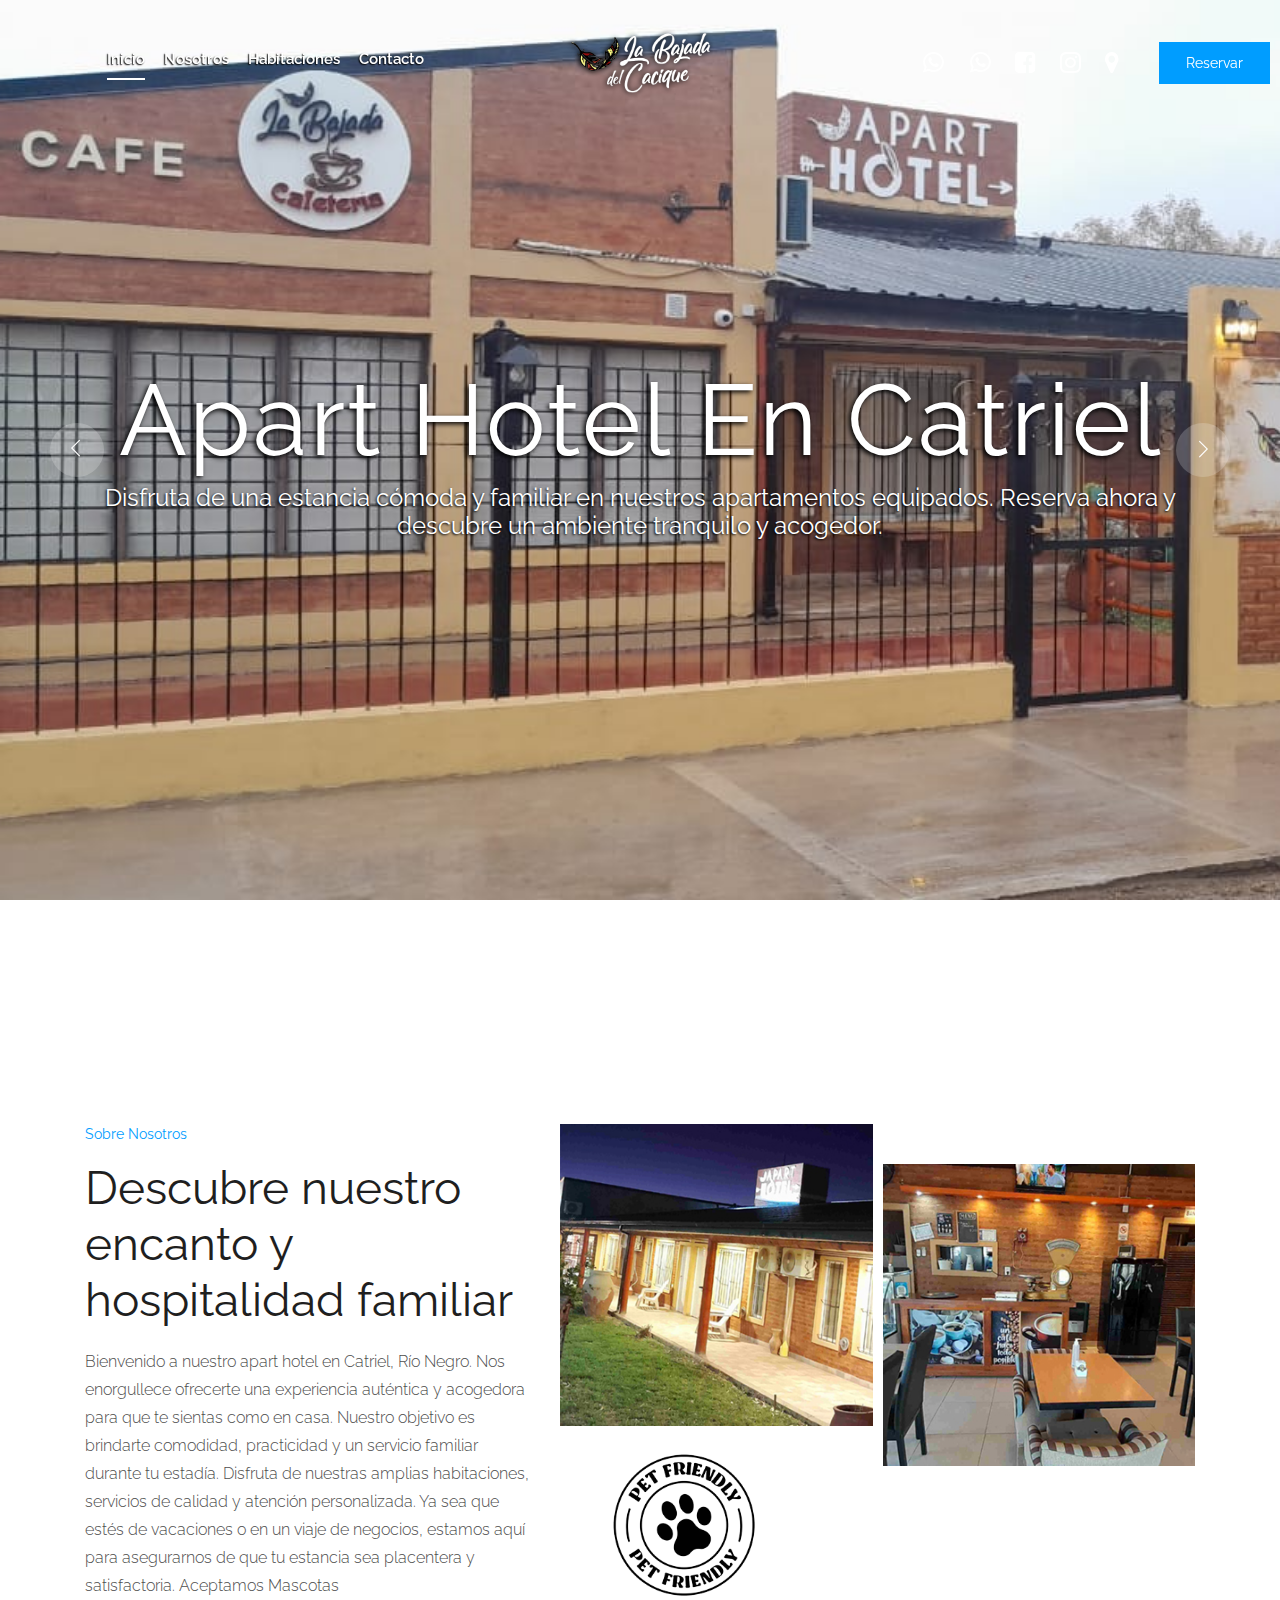
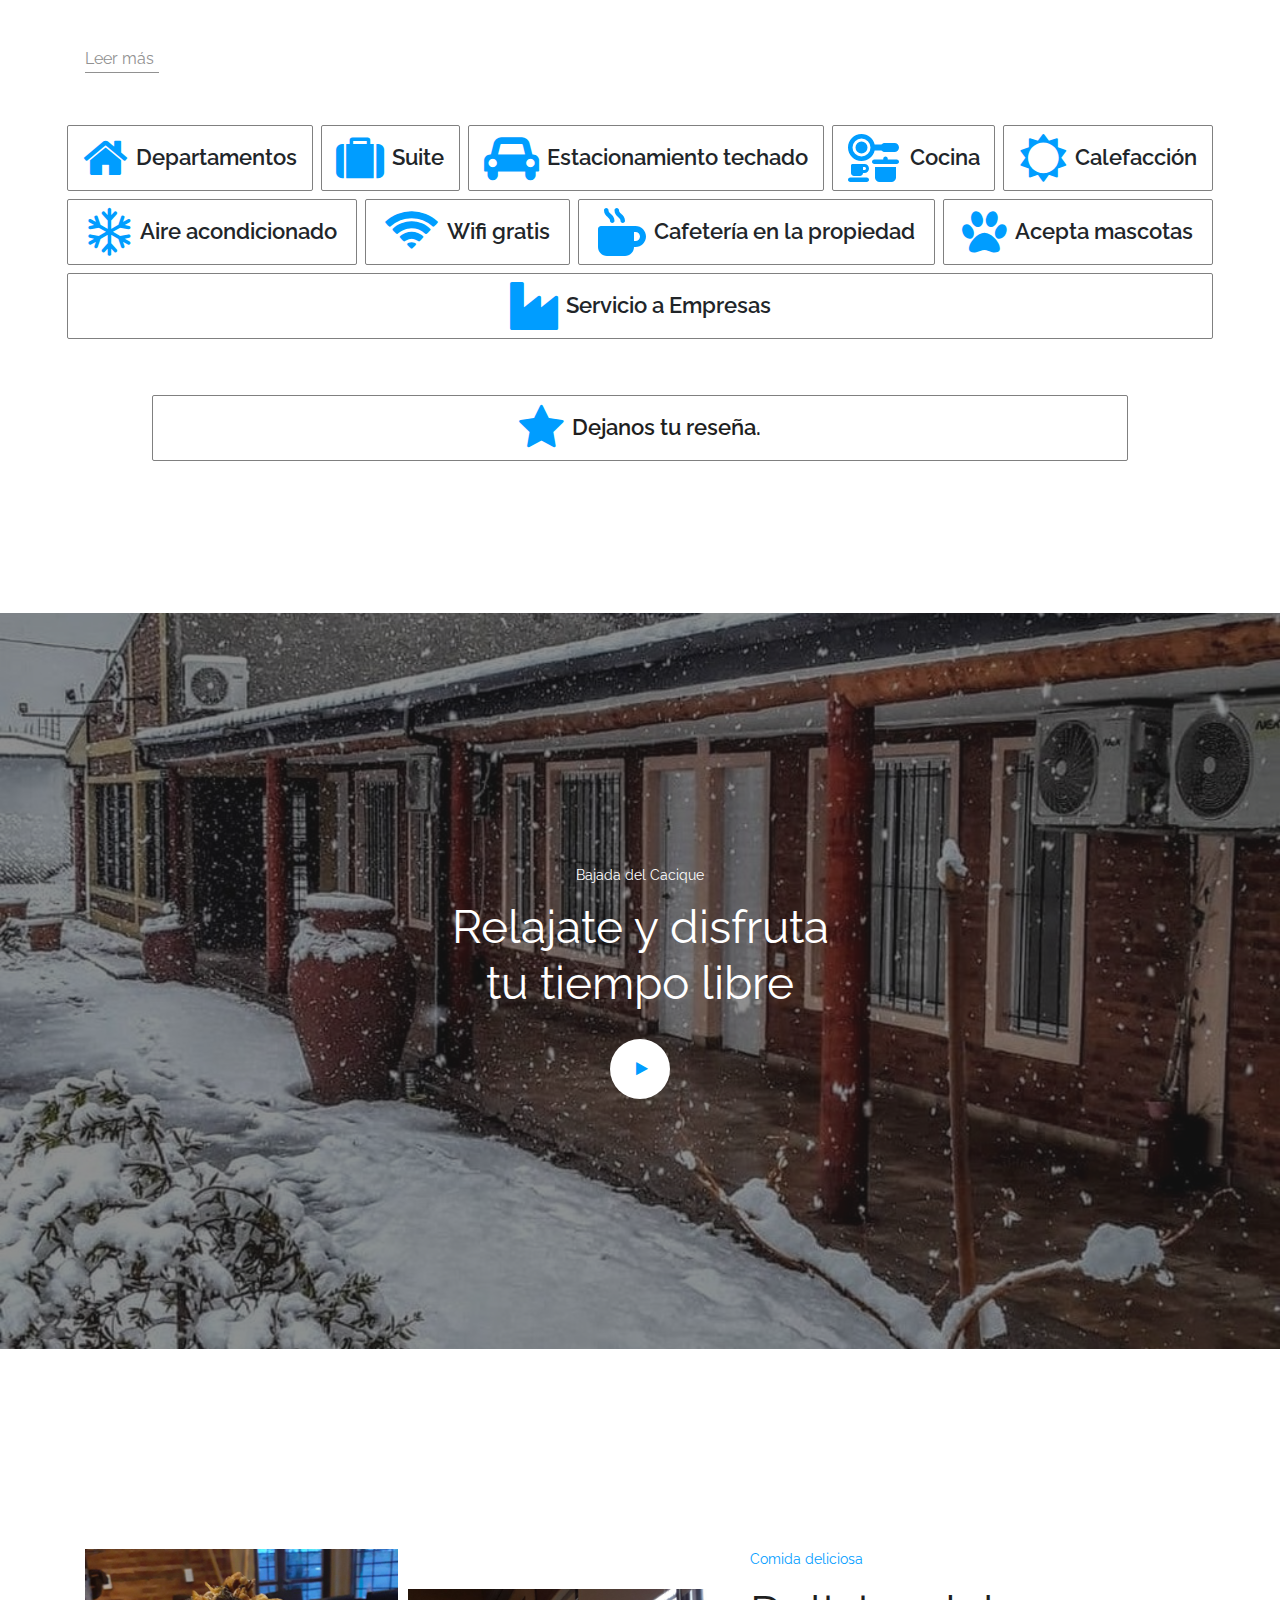
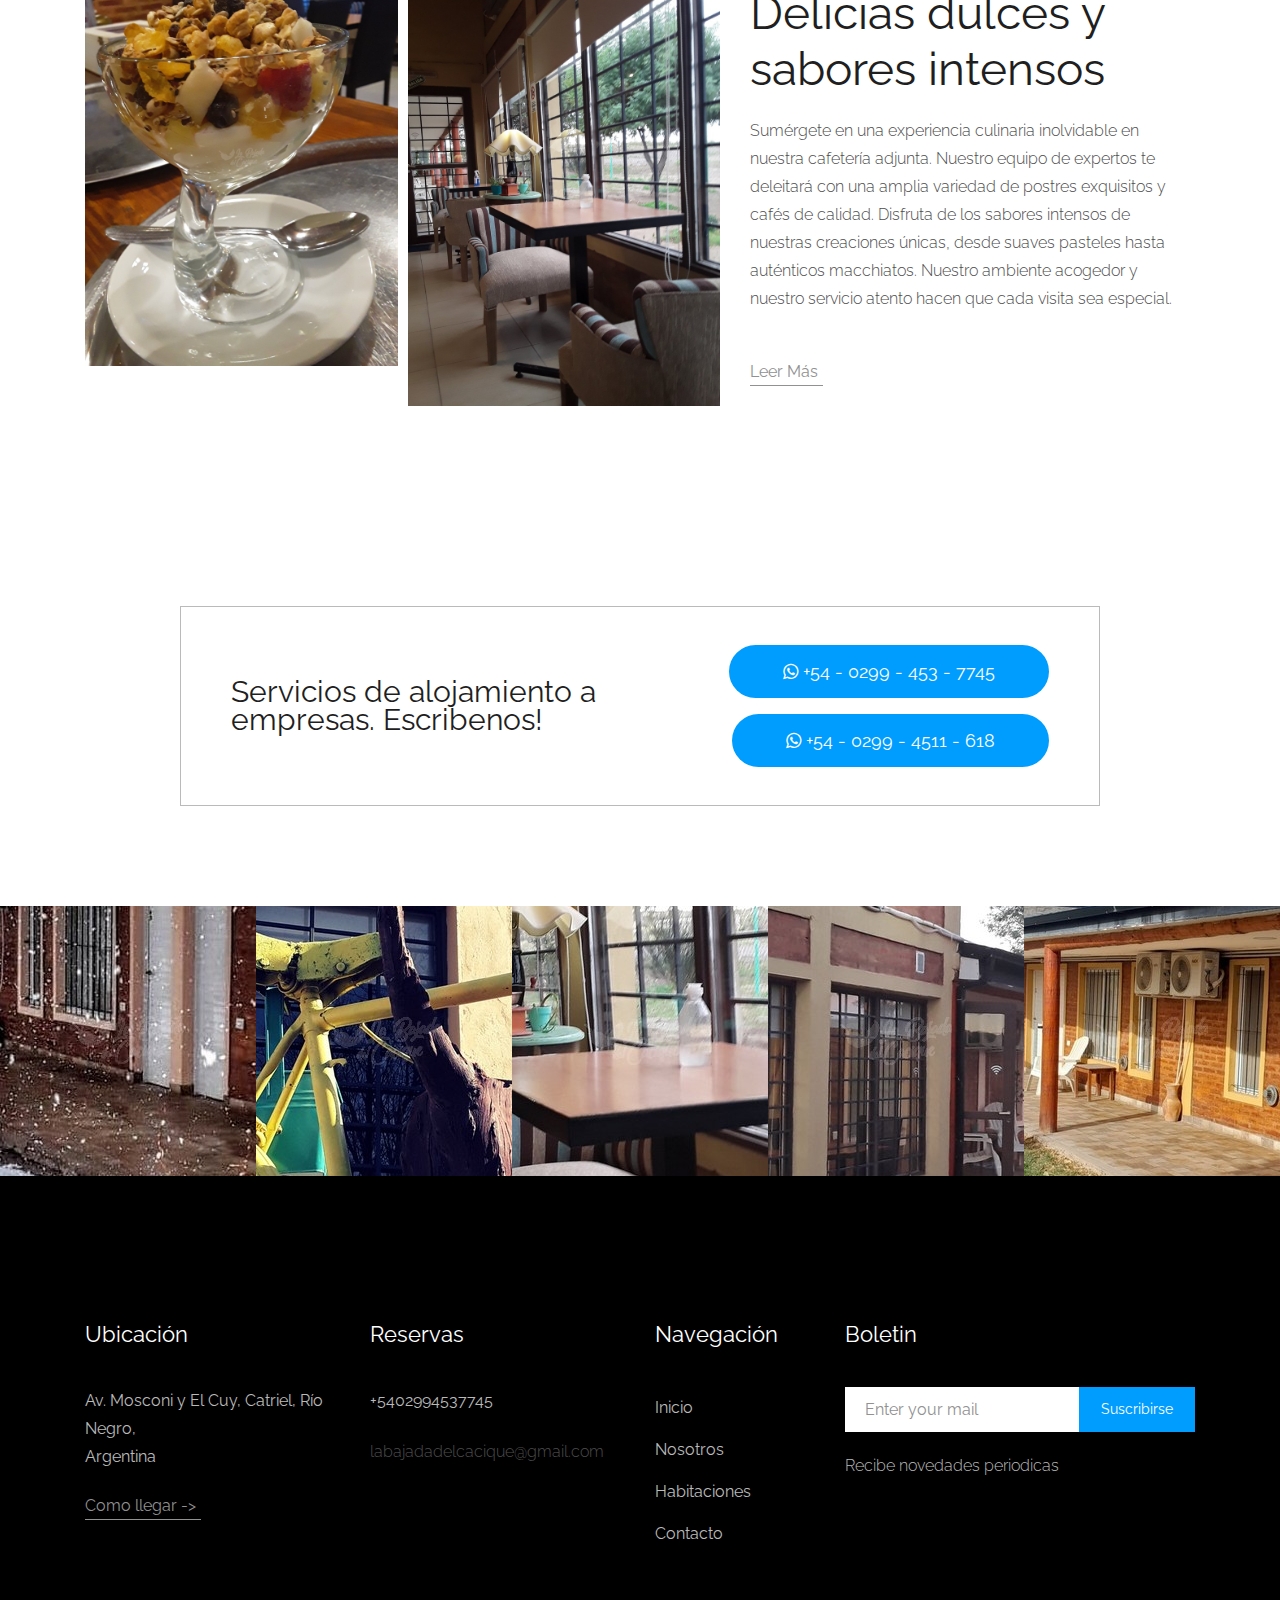
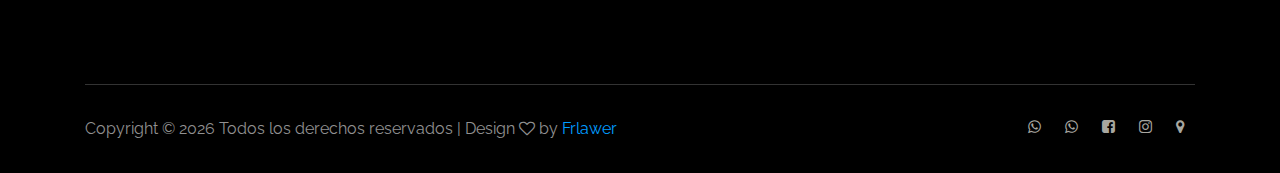
==== commit 2746ec65: "remove: Quitado el banner de promoción con fecha vencida." ====
--- a/index.html
+++ b/index.html
@@ -165,10 +165,10 @@
     </div>
     <!-- slider_area_end -->
     <!-- banner_area_start -->
-    <div class="container">
+    <!-- <div class="container">
         <div class="row">
             <img src="img/banner/banner_promo.webp" alt="Banner publicitario" style="width: 100%;">
-        </div>
+        </div> -->
     </div>
     <!-- banner_area_end -->
     
